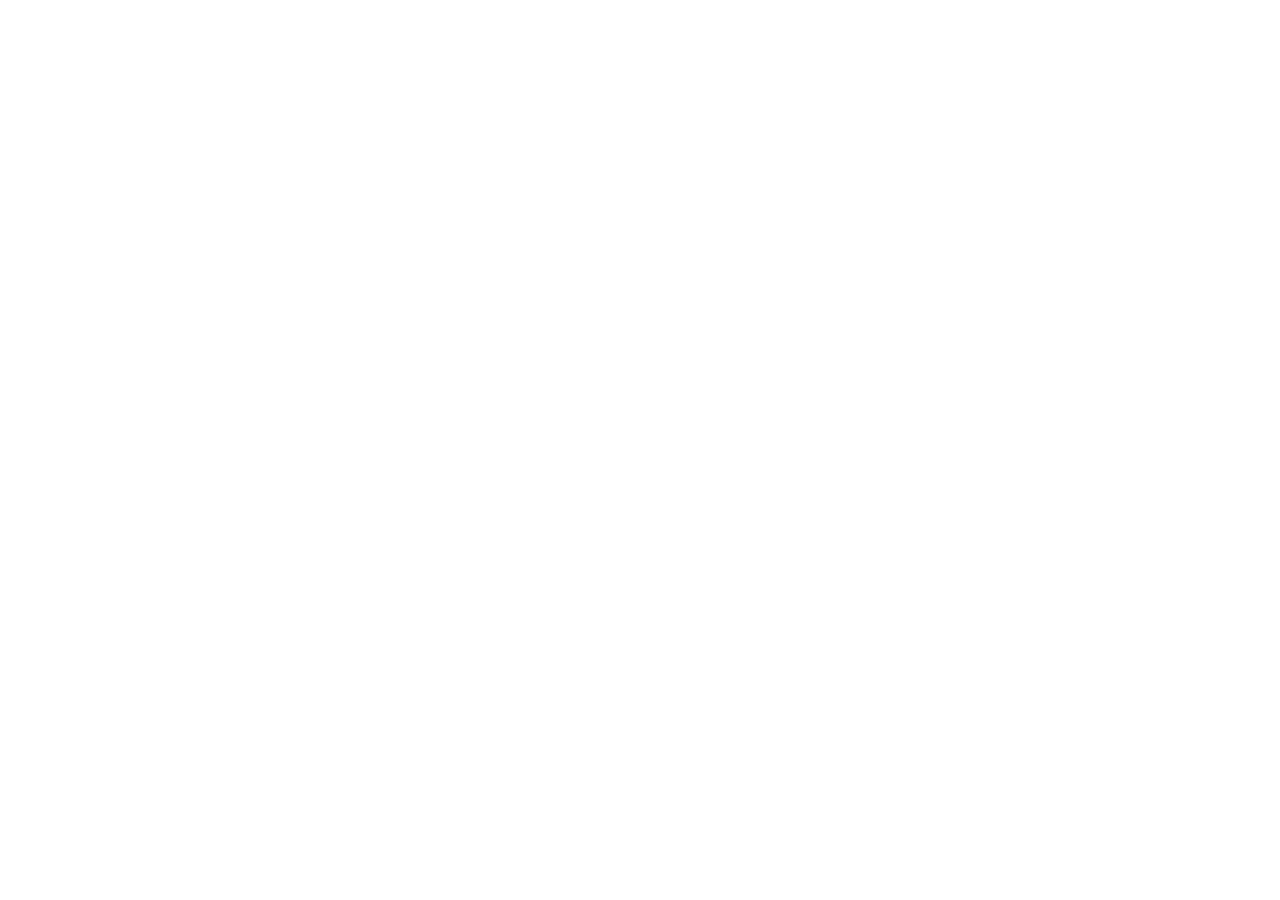
==== Checknet Application/index.html @ a68bb7d1 "App created." ====
<!DOCTYPE html>
<html>
<head>
    <title></title>
    <meta charset="utf-8" />
    <link href="kendo/styles/kendo.mobile.all.min.css" rel="stylesheet" />

    <script src="cordova.js"></script>
    <script src="kendo/js/jquery.min.js"></script>
    <script src="kendo/js/kendo.mobile.min.js"></script>
    
</head>
<body>
    
</body>
</html>
---- Checknet Application/kendo/styles/kendo.mobile.all.min.css ----
/*
* Kendo UI Core v2014.1.624 (http://www.telerik.com/kendo-ui)
* Copyright 2014 Telerik AD. All rights reserved.
*
* The use of Kendo UI mobile widgets in Telerik AppBuilder is governed by the Telerik End User License Agreement for Telerik AppBuilder at
* http://www.telerik.com/license-agreement/appbuilder
*/
@-ms-viewport{width:device-width;user-zoom:fixed;max-zoom:1;min-zoom:1}@media(orientation:landscape){.km-tablet .km-on-ios.km-horizontal.km-web:not(.km-ios-chrome){position:fixed;bottom:0}}.km-root{font-size:.92em}.km-root a{color:inherit}.km-tablet{font-size:1em}.km-root *:focus{outline-width:0}.km-root,.km-pane,.km-pane-wrapper{width:100%;height:100%;-ms-touch-action:none;-ms-content-zooming:none;-ms-user-select:none;-webkit-user-select:none;-webkit-text-size-adjust:none;-moz-text-size-adjust:none;text-size-adjust:none;overflow-x:hidden}.km-pane-wrapper{position:absolute}.km-pane,.km-shim{font-family:sans-serif}.km-pane{overflow-x:hidden;position:relative}.km-vertical .km-collapsible-pane{position:absolute;z-index:2!important;-webkit-transition:-webkit-transform 350ms ease-out;-ms-transition:-ms-transform 350ms ease-out;-webkit-transform:translatex(-100%);-moz-transform:translatex(-100%);-ms-transform:translatex(-100%);-o-transform:translatex(-100%);transform:translatex(-100%)}.km-vertical .km-expanded-splitview .km-collapsible-pane{-webkit-transform:translatex(0);-moz-transform:translatex(0);-ms-transform:translatex(0);-o-transform:translatex(0);transform:translatex(0)}.km-expanded-pane-shim{position:absolute;left:0;top:0;width:100%;height:100%;display:none}.km-expanded-splitview .km-expanded-pane-shim{display:block;z-index:1}.km-root>*{margin:0;padding:0}.km-root *{-webkit-touch-callout:none;-webkit-tap-highlight-color:rgba(0,0,0,0)}.km-view{top:0;left:0;position:absolute;display:-moz-box;display:-webkit-box;display:-webkit-flex;display:-ms-flexbox;display:flex;height:100%;width:100%;-moz-box-orient:vertical;-webkit-box-orient:vertical;-webkit-flex-direction:column;-ms-flex-direction:column;flex-direction:column;-webkit-align-items:stretch;-ms-align-items:stretch;align-items:stretch;-webkit-align-content:stretch;align-content:stretch;vertical-align:top}.k-ff .km-view,.k-ff .km-pane{overflow:hidden}.k-ff18 .km-view,.k-ff18 .km-pane,.k-ff19 .km-view,.k-ff19 .km-pane,.k-ff20 .km-view,.k-ff20 .km-pane,.k-ff21 .km-view,.k-ff21 .km-pane{position:relative}.k-ff .km-view{display:-moz-inline-box;display:inline-flex}.km-content{min-height:1px;-moz-box-flex:1;-webkit-box-flex:1;-webkit-flex:1;-ms-flex:1;flex:1;-moz-box-align:stretch;-webkit-box-align:stretch;-ms-flex-align:stretch;flex-align:stretch;display:block;width:auto;overflow:hidden;position:relative}.km-content p,.km-content h1,.km-content h2,.km-content h3,.km-content h4,.km-content h5,.km-content h6{margin-left:1rem;margin-right:1rem}.km-header,.km-footer{display:block;display:-moz-box;-moz-box-orient:vertical;width:100%}.k-ff .km-scrollview>div{display:inline-block}.km-header{padding:0}.km-footer{background:#1a1a1a}[data-role="layout"]{display:none}[data-role="view"],[data-role="drawer"]{visibility:hidden}.km-view{visibility:visible}.km-header,.km-footer{position:relative;z-index:1}@media all and (-webkit-min-device-pixel-ratio:10000),not all and (-webkit-min-device-pixel-ratio:0){.km-view{display:table}.km-header,.km-footer,.km-content{display:table-row}.km-header,.km-footer{height:1px}}.km-toolbar,.km-navbar,.km-button,.km-buttongroup,.km-tabstrip,.km-blackberry li.km-actionsheet-cancel>a{-webkit-appearance:none;-moz-appearance:none;appearance:none;background-origin:border-box;position:relative;display:inline-block;padding:.4em .7em;margin:.1rem;overflow:visible;text-decoration:none}.km-tabstrip,.km-toolbar,.km-navbar{display:block;padding:.8em;margin:0;width:100%;border-width:0;-moz-box-sizing:border-box;-webkit-box-sizing:border-box;box-sizing:border-box}.km-native-scroller{overflow:auto;-webkit-overflow-scrolling:touch;-ms-touch-action:pan-x pan-y;-ms-overflow-style:-ms-autohiding-scrollbar;-ms-scroll-snap-type:proximity}.km-default-content{padding:1em}.km-shim{left:0;bottom:0;position:fixed;width:100%;height:100%!important;background:rgba(0,0,0,0.6);z-index:10001;-moz-box-sizing:border-box;-webkit-box-sizing:border-box;box-sizing:border-box}.km-root .km-shim{position:absolute}.km-shim:before{content:"\a0";height:100%;width:0;display:inline-block;vertical-align:middle}.km-shim .k-animation-container{box-shadow:none;-webkit-box-shadow:none;border:0;width:auto}.km-loader{top:50%;left:50%;width:180px;height:130px;opacity:.85;z-index:100000;padding:30px 30px;position:absolute;margin-top:-70px;margin-left:-90px;-moz-box-sizing:border-box;-webkit-box-sizing:border-box;box-sizing:border-box;background-color:black}.km-loader h1{font-size:1rem;color:white;text-align:center;vertical-align:middle}.km-loader .km-loading,.km-load-more .km-icon,.km-scroller-refresh .km-icon{animation:km-spin 1s infinite linear;-moz-animation:km-spin 1s infinite linear;-webkit-animation:km-spin 1s infinite linear;display:block;margin:0 auto;width:35px;height:35px;font-size:35px}.km-loader .km-loading:after,.km-load-more .km-icon:after{color:#ccc}.km-loading-left,.km-loading-right{display:none}@-webkit-keyframes km-spin{from{-webkit-transform:rotate(0deg)}to{-webkit-transform:rotate(360deg)}}@-moz-keyframes km-spin{from{-moz-transform:rotate(0deg)}to{-moz-transform:rotate(360deg)}}@-ms-keyframes km-spin{from{-ms-transform:rotate(0deg)}to{-ms-transform:rotate(360deg)}}@-o-keyframes km-spin{from{-o-transform:rotate(0deg)}to{-o-transform:rotate(360deg)}}@-webkit-keyframes km-ios-spin{from{-webkit-transform:rotate(0deg)}to{-webkit-transform:rotate(360deg)}}@-webkit-keyframes km-ios-spin1{from{-webkit-transform:rotate(-135deg)}to{-webkit-transform:rotate(225deg)}}@-moz-keyframes km-ios-spin{from{-moz-transform:rotate(0deg)}to{-moz-transform:rotate(360deg)}}@-moz-keyframes km-ios-spin1{from{-moz-transform:rotate(-135deg)}to{-moz-transform:rotate(225deg)}}@keyframes km-ios-spin{from{transform:rotate(0deg)}to{transform:rotate(360deg)}}@keyframes km-ios-spin1{from{transform:rotate(-135deg)}to{transform:rotate(225deg)}}.km-stretched-view{display:-moz-box;display:-webkit-box;display:-webkit-flex;display:-ms-flexbox;display:flex}.km-stretched-view>*{width:100%}.km-overlay{position:absolute;top:0;left:0;width:100%;height:100%;background:transparent;z-index:100000}.km-root.km-native-scrolling,.km-root.km-native-scrolling .km-view,.km-root.km-native-scrolling .km-splitview .km-pane{min-height:100%;height:auto;-webkit-transform:none;overflow-x:visible}.km-native-scrolling .km-pane,.km-native-scrolling .km-view{-ms-touch-action:auto;display:block}.km-native-scrolling .km-content{-ms-flex:auto}.km-native-scrolling .km-blackberry .km-content{min-height:auto}.km-native-scrolling .km-splitview{position:absolute}.km-native-scrolling .km-header{position:fixed;top:0}.km-native-scrolling .km-android .km-header{top:auto;bottom:0}.km-native-scrolling .km-footer{position:fixed;bottom:0}.km-native-scrolling .km-android .km-footer{top:0;bottom:auto}.km-native-scrolling .km-badge{z-index:auto}.km-native-scrolling .km-splitview .km-header,.km-native-scrolling .km-splitview .km-footer,.km-native-scrolling .km-popup.km-pane .km-header,.km-native-scrolling .km-popup.km-pane .km-footer{position:absolute}.km-native-scrolling .km-modalview .km-header,.km-native-scrolling .km-modalview .km-footer{position:relative}.km-native-scrolling .km-content{width:100%}.km-native-scrolling .km-shim,.km-native-scrolling .km-popup-overlay{position:fixed;top:0;bottom:0;height:auto!important}.km-native-scrolling .km-drawer{position:fixed;top:0;height:100%!important;overflow:auto!important;-webkit-overflow-scrolling:touch}.km-native-scrolling>.km-pane>.km-loader{position:fixed;top:50%;margin-top:-2em}.km-native-scrolling .km-header,.km-native-scrolling .km-footer{z-index:2}.km-state-disabled{opacity:.5}.km-badge,.km-detail{text-decoration:none;display:inline-block;vertical-align:middle;overflow:hidden;text-align:center;position:absolute;z-index:1;height:2em;font-size:.6rem;text-shadow:none}.km-badge{top:-1em;right:-1em;line-height:2em;margin-left:.5em;min-width:.9em;padding:0 .55em;-moz-background-clip:padding-box;-webkit-background-clip:padding-box;background-clip:padding-box}.km-tabstrip .km-badge{top:-0.2em;right:auto;margin-left:-1em}.km-detail{position:absolute;float:right;right:.8rem;top:50%;margin-top:-0.7rem;width:1.3rem;height:1.3rem;font-size:1rem;-moz-box-sizing:border-box;-webkit-box-sizing:border-box;box-sizing:border-box}.km-widget .km-detaildisclose{font-size:.8em}.k-ff .km-detail{width:1rem;height:1rem}.km-detail .km-text{display:none}.km-widget .km-rowinsert:after,.km-widget .km-rowdelete:after,.km-widget .km-contactadd:after,.km-widget .km-detaildisclose:after,.km-widget .km-rowinsert:before,.km-widget .km-rowdelete:before,.km-widget .km-contactadd:before,.km-widget .km-detaildisclose:before,.km-detail .km-icon{left:.15em;top:.15em;line-height:1em;font-size:1em;position:absolute}.km-widget .km-detaildisclose:after{left:.1em;top:.25em;text-align:center;font-weight:bold}.km-button{cursor:pointer;outline:0;text-align:center}button.km-button{display:inline-block;font:inherit}.km-button:hover{text-decoration:none}.km-button::-moz-focus-inner{padding:0;border:0}.km-ios .km-state-disabled .km-button,.km-android .km-state-disabled .km-button,.km-blackberry .km-state-disabled .km-button,.km-meego .km-state-disabled .km-button{color:#aaa;text-shadow:none}.km-root .km-pane .k-button:focus,.km-root .km-pane .k-button:active,.km-root .km-pane .k-button:focus:active{box-shadow:none;-webkit-box-shadow:none}.km-buttongroup{padding:.4rem .7rem;-webkit-margin-collapse:separate;margin-collapse:separate;margin:.5em auto}.km-widget.km-buttongroup{padding:0;border-color:transparent;background:0;white-space:nowrap;display:table}.km-buttongroup>.km-button{display:table-cell}.km-widget.km-buttongroup .km-button{margin:0;border-width:1px 0 1px 1px;padding:.48em .9em .44em}.km-tablet .km-buttongroup .km-button{padding:.4em .8em .34em}.km-widget.km-navbar .km-buttongroup{font-size:.95rem;line-height:1em;margin:0 0 .2em;display:inline-block;height:1.5em;top:-2px}.km-tablet .km-navbar .km-buttongroup{top:-1px}.km-widget.km-navbar .km-buttongroup>.km-button{font-size:1em;min-width:4rem;text-align:center}.km-tablet .km-navbar .km-buttongroup>.km-button{min-width:6rem}.km-view .km-buttongroup .km-button:last-child{border-right-width:1px}.km-ios .km-buttongroup .km-button{font-size:1.2em;font-weight:bold}.km-hide-title{display:none}.km-show-title:after{display:block;content:"\a0";height:0}.km-fill-title:after{height:auto}.km-footer .km-show-title:after{display:inline-block}.km-view-title,.km-dialog-title{position:relative;visibility:visible;text-align:center;font-size:1.4em;line-height:2.3em;margin-left:auto;margin-right:auto}.km-horizontal .km-view-title{line-height:2em}.km-toolbar,.km-navbar{padding:0;-moz-box-flex:1;-webkit-box-flex:1;-webkit-flex:1;-ms-flex:1;flex:1;position:relative;overflow:hidden;display:block;border-width:0 0 1px 0;background-color:#fff}.k-ff .km-toolbar,.k-ff .km-navbar{overflow:visible}.km-toolbar .km-button,.km-navbar .km-button{margin-top:.5rem;margin-bottom:.5rem}.km-navbar .km-no-title{padding-top:.7rem;padding-bottom:.7rem}.km-horizontal .km-toolbar .km-button,.km-horizontal .km-navbar .km-button{margin-top:.3rem;margin-bottom:.3rem}.km-horizontal .km-navbar .km-no-title{padding-top:.5rem;padding-bottom:.5rem}.km-tablet.km-root .km-no-title{padding-top:.55rem;padding-bottom:.55rem}.km-tablet .km-navbar .km-button,.km-tablet .km-toolbar .km-button{margin-top:.45rem;margin-bottom:.45rem}.km-root .km-pane .km-navbar .km-no-title{visibility:visible;line-height:0}.km-on-ios.km-black-translucent-status-bar.km-app .km-header .km-navbar{padding-top:1.4em;background-clip:border-box}.km-on-ios.km-ios5.km-cordova .km-header .km-navbar,.km-on-ios.km-ios6.km-cordova .km-header .km-navbar{padding-top:0}.km-leftitem,.km-rightitem{z-index:1;position:absolute;right:.5em}.km-popup .km-rightitem{right:0}.km-leftitem{left:.5em;right:auto}.km-popup .km-leftitem{left:0}.km-leftitem,.km-rightitem{height:100%}.km-on-ios.km-black-translucent-status-bar.km-app .km-leftitem,.km-on-ios.km-black-translucent-status-bar.km-app .km-rightitem{height:auto}.km-leftitem>*,.km-rightitem>*{display:inline-block;vertical-align:middle}.km-leftitem:before,.km-rightitem:before{content:"\a0";display:inline-block;height:100%;width:0;vertical-align:middle}.km-tabstrip{padding:.4rem .7rem}.km-horizontal .km-tabstrip{padding:.2rem .7rem}.km-tabstrip{-moz-box-orient:horizontal;-webkit-box-orient:horizontal;-moz-box-align:start;-webkit-box-align:start;-ms-flex-align:start;flex-align:start;-webkit-flex-direction:row;-ms-flex-direction:row;flex-direction:row;-moz-box-pack:start;padding:0;text-align:center;word-spacing:-1em}.km-tabstrip .km-button{word-spacing:normal;box-shadow:none;-webkit-box-shadow:none;vertical-align:bottom}@media screen and (-webkit-min-device-pixel-ratio:0){.km-tabstrip{word-spacing:normal;width:100%}}.km-tabstrip .km-button{font-family:Arial,Helvetica,sans-serif;color:#a8a8a8;padding:.4em .8em;border-width:0;border-color:transparent;background:0;margin:0;text-align:center}.km-tabstrip .km-button:first-child{border-left:0}.km-tabstrip .km-button:last-child{border-right:0}.km-switch input[type=checkbox]{display:none}.km-switch,.km-checkbox{text-align:left;font-size:1rem;display:inline-block;width:6.4rem;height:2rem;line-height:2rem;position:relative;overflow:hidden}.km-switch-wrapper,.km-slider-wrapper{display:block;height:100%;width:100%;overflow:hidden}.km-switch-background,.km-slider-background{display:block;margin:0 1px 1px -5em;height:100%;width:200%}.km-switch-container{top:0;left:0;position:absolute;display:block;height:100%;width:100%;overflow:hidden;background:transparent;-moz-box-sizing:border-box;-webkit-box-sizing:border-box;box-sizing:border-box}.km-checkbox{width:1.8rem;height:1.8rem}.km-checkbox-checked:after{content:"\a0";display:block;width:100%;height:100%}.km-switch-handle{top:0;left:0;width:2.72em;height:100%;display:inline-block;margin:-1px 0 0 -1px;background-color:#000}.km-switch-label-on,.km-switch-label-off{display:block;width:130%;font-size:1em;line-height:2em;text-align:center;position:absolute;text-transform:uppercase}.km-switch-label-off{left:104%}.km-switch-label-on{left:-134%;text-shadow:0 -1px 0 rgba(0,0,0,0.3)}.km-list .km-switch{position:absolute;top:50%;right:.8rem;margin-top:-1rem}.km-listview-link:after{width:.5rem;height:.5rem;content:"\a0";display:inline-block;vertical-align:middle;margin-left:-0.2rem;border-style:solid;border-width:.24rem .24rem 0 0;-webkit-transform:rotate(45deg);-moz-transform:rotate(45deg);-ms-transform:rotate(45deg);-o-transform:rotate(45deg);transform:rotate(45deg)}.km-listview-wrapper>ul:not(.km-listview){margin:0 auto}.km-list,.km-listview{padding:0;margin:0;list-style-type:none}.km-listinset,.km-listgroupinset{margin:1em}.k-ff .km-listinset:after,.k-ff .km-listgroupinset:after{display:block;height:0;content:"\a0"}.km-listinset,.km-listgroupinset .km-list{overflow:hidden}.km-listview .km-switch{margin-top:-0.95rem;position:absolute;right:.8rem;top:50%}.km-listview .km-list{text-indent:0}.km-list>li,.km-widget .km-listview-link,.km-widget .km-listview-label{margin:0;display:block;position:relative;list-style-type:none;vertical-align:middle;-moz-box-sizing:border-box;-webkit-box-sizing:border-box;box-sizing:border-box;padding:.5em .7em}.km-list>li{line-height:1.6em;overflow:hidden}.km-virtual-list{position:relative;width:100%;-webkit-transform:translateZ(0)}.km-virtual-list>li{width:100%;position:absolute;top:0;-webkit-transform:translateZ(0)}.km-widget.km-list .km-load-more,.km-widget .km-list .km-load-more{border-bottom:0}.km-list>li>*{line-height:normal}.km-group-title{display:block;font-weight:bold;padding:.2em 0;text-indent:.8em}.km-listgroupinset .km-group-title{margin-top:.65em;line-height:2em}.km-list:not(.km-virtual-list)>li:first-child{border-top:0}.km-list:not(.km-virtual-list)>li:last-child{border-bottom:0}.km-widget .km-listview-link,.km-widget .km-listview-label{line-height:inherit;text-decoration:none;margin:-0.5em -0.7em}.km-listview-link:after,.km-listview-label:after{border-color:#777;content:"\a0";display:block;position:absolute;right:1rem;top:50%;margin-top:-0.32rem}.km-filter-form{width:100%;padding:.5em 0;border:1px solid transparent;border-width:1px 0;-webkit-transform:translatez(0);-moz-transform:translatez(0);-ms-transform:translatez(0);-o-transform:translatez(0);transform:translatez(0)}.km-filter-wrap{position:relative;margin:0 .7em;padding:.2em .4em;border:1px solid transparent}.km-widget .km-filter-wrap:before{display:inline-block;vertical-align:middle;content:"\e0e9";font-size:1.6em;width:1em;height:1em;margin-right:-1em;color:inherit}.km-tablet .km-filter-wrap{max-width:24em;margin:0 auto}.km-filter-wrap>input[type="search"]::-webkit-search-cancel-button{display:none}.km-filter-wrap input{width:100%;-moz-box-sizing:border-box;-webkit-box-sizing:border-box;box-sizing:border-box;border:0;background:transparent;-moz-appearance:none;-webkit-appearance:none;vertical-align:middle;padding:0 1.4em}.km-filter-reset{display:inline-block;margin-left:-1.6em;vertical-align:middle;text-align:center;z-index:1;text-decoration:none;height:100%}.km-filter-reset .km-clear{font-size:1.6em;width:1em;height:1em;display:block}.km-filter-reset>.km-text{position:absolute;top:-3333px;left:-3333px}.km-load-more{display:block;padding:.3em 0 1.2em;height:3.2em;text-align:center}.km-scroller-pull{width:100%;display:block;position:absolute;line-height:3em;font-size:1.4em;text-align:center;-webkit-transform:translate3d(0,-3em,0);-moz-transform:translate3d(0,-3em,0);-ms-transform:translate3d(0,-3em,0);-o-transform:translate3d(0,-3em,0);transform:translate3d(0,-3em,0)}.km-scroller-pull .km-template{display:inline-block;min-width:200px;text-align:left}.km-load-more .km-icon,.km-widget .km-scroller-pull .km-icon{display:inline-block;height:2rem;margin-right:1rem;vertical-align:middle;width:2rem;font-size:2rem;-webkit-transform:rotate(0deg);-moz-transform:rotate(0deg);-ms-transform:rotate(0deg);-o-transform:rotate(0deg);transform:rotate(0deg);-webkit-transition:-webkit-transform 300ms linear;-moz-transition:-moz-transform 300ms linear;-ms-transition:-ms-transform 300ms linear;-o-transition:-o-transform 300ms linear;transition:transform 300ms linear}.km-widget .km-scroller-release .km-icon{-webkit-transform:rotate(180deg);-moz-transform:rotate(180deg);-ms-transform:rotate(180deg);-o-transform:rotate(180deg);transform:rotate(180deg)}.km-widget .km-scroller-refresh .km-icon{-webkit-transition:none;-moz-transition:none;-ms-transition:none;-o-transition:none;transition:none}.km-touch-scrollbar{position:absolute;visibility:hidden;z-index:200000;height:.4em;width:.4em;background-color:#333;opacity:0;-webkit-transform-origin:0 0;-moz-transform-origin:0 0;-ms-transform-origin:0 0;-o-transform-origin:0 0;transform-origin:0 0;-webkit-transition:opacity .3s linear;-moz-transition:opacity .3s linear;-ms-transition:opacity .3s linear;-o-transition:opacity .3s linear;transition:opacity .3s linear}.km-vertical-scrollbar{height:100%;right:2px;top:0}.km-horizontal-scrollbar{width:100%;left:0;bottom:2px}.km-scrollview,.km-scroll-container{-moz-user-select:none;-webkit-user-select:none;-ms-user-select:none;user-select:none;-moz-user-select:-moz-none;-webkit-margin-collapse:separate;margin-collapse:separate}.km-scroll-wrapper{position:relative}.km-scroll-header{position:absolute;z-index:1001;width:100%;top:0;left:0}.km-scrollview{white-space:nowrap;overflow:hidden;position:relative;width:100%}.km-scrollview>div>*{-webkit-transform:translatez(0)}.km-scrollview>div>[data-role=page]{vertical-align:top;display:inline-block;min-height:1px}.km-scrollview .km-virtual-page{min-height:1px;position:absolute;top:0;left:0;display:inline-block}.k-ff18 .km-scrollview>div,.k-ff19 .km-scrollview>div,.k-ff20 .km-scrollview>div,.k-ff21 .km-scrollview>div{width:0}.km-pages{text-align:center;margin:0;padding:.6em 0 0;height:1.5em}.km-pages li{display:inline-block;width:.5em;height:.55em;margin:0 .3em}.km-root .km-popup .k-item,.km-widget.km-actionsheet>li{list-style-type:none;padding:inherit 1em;border-bottom:1px solid #555;-moz-box-sizing:border-box;-webkit-box-sizing:border-box;box-sizing:border-box}.km-widget.km-actionsheet>li{line-height:2em;border-bottom:0}.km-widget.km-actionsheet>li>a{line-height:1.5em;text-align:left;background:transparent}.km-root .km-popup .k-list,.km-widget.km-actionsheet{padding:0;margin:0}.km-root .km-popup .k-item:last-child,.km-widget.km-actionsheet>li:last-child{border:0}.km-widget.km-actionsheet-wrapper{width:100%;box-shadow:none;-webkit-box-shadow:none;border:0}.km-actionsheet-root.km-shim .k-animation-container{width:100%!important;height:100%!important}.km-tablet .km-pane div.km-actionsheet-phone{background:transparent}.km-tablet .km-actionsheet-phone li.km-actionsheet-title,.km-tablet div.km-actionsheet-phone li.km-actionsheet-cancel{display:block}.km-popover-root .km-popup-wrapper{position:relative!important}.km-popup-wrapper,.km-modalview-wrapper{z-index:10001;position:relative;background:0;border:0;box-shadow:none;-webkit-box-shadow:none}.km-popup-overlay{position:absolute;top:0;left:0;width:100%;height:100%;z-index:10000}.km-popup-arrow,.km-popup-arrow:after,.km-popup-arrow:before{position:absolute;width:15px;height:15px;top:0;left:0;z-index:2}.km-left .km-popup-arrow,.km-right .km-popup-arrow{margin-top:-8px}.km-up .km-popup-arrow,.km-down .km-popup-arrow{margin-left:-8px}.km-popup-arrow:after,.km-popup-arrow:before{display:block;content:"\a0";width:0;height:0}.km-up .km-popup-arrow{top:auto;bottom:0}.km-left .km-popup-arrow{left:auto;right:0}.km-popup.km-pane{-moz-box-sizing:border-box;-webkit-box-sizing:border-box;box-sizing:border-box;width:100%;height:100%;min-height:100px;background:transparent}.km-popover-root .km-view{position:relative}.km-popover-root .km-content{-ms-flex:auto}div.km-widget.km-splitview{-moz-box-orient:horizontal;-webkit-box-orient:horizontal;-moz-box-direction:normal;-webkit-box-direction:normal;-webkit-flex-direction:row;-ms-flex-direction:row;flex-direction:row}.km-widget.km-splitview.km-split-vertical{-moz-box-orient:vertical;-webkit-box-orient:vertical;-webkit-flex-direction:column;-ms-flex-direction:column;flex-direction:column}.km-splitview>.km-pane{-moz-box-flex:2;-webkit-box-flex:2;-webkit-flex:2;-ms-flex:2;flex:2;width:auto;height:auto}.km-splitview>.km-pane:first-child{-moz-box-flex:1;-webkit-box-flex:1;-webkit-flex:1;-ms-flex:1;flex:1}.km-split-horizontal>.km-pane{height:100%}.km-split-vertical>.km-pane>.km-view{display:-webkit-box}.km-modalview-root{text-align:center}.km-modalview-root>.k-animation-container{text-align:left;position:relative!important;top:auto!important;left:auto!important;display:inline-block!important;vertical-align:middle}.km-modalview,.km-modalview-wrapper:before{overflow:hidden;position:relative;display:-moz-inline-box;display:-webkit-inline-box;display:-webkit-inline-flex;display:-ms-inline-flexbox;display:inline-flex;width:100%;height:100%;vertical-align:middle;max-height:100%}.km-modalview .km-content{box-flex:1}.km-auto-height .km-content{-ms-flex:auto}.km-modalview-root:before,.km-modalview-wrapper:before{vertical-align:middle;height:100%;margin-left:-1px;content:"\a0";width:0;display:inline-block}.km-drawer,[data-role=drawer]{top:0;left:auto;width:250px}.km-drawer .km-header,.km-drawer .km-footer{z-index:0}.km-left-drawer{left:0}.km-right-drawer{right:0}.km-item label:before,.km-item label.km-item-checked:after{position:absolute;content:" ";display:block;top:50%;left:.6em;width:36px;height:36px;margin-top:-18px}.km-widget .k-slider{line-height:.6em;position:relative;display:inline-block;vertical-align:middle;text-align:center}.km-widget .k-slider-horizontal{width:50%;height:.6em;line-height:.6em}.km-list .k-slider{position:absolute;right:0;margin-top:-0.5em;top:50%}.km-root .k-slider-track{left:1em!important;right:1em;height:100%;display:block;position:absolute;border:.5em solid transparent;border-width:.5em 0}.km-widget .k-slider-horizontal .k-slider-track{width:auto!important}.km-widget .k-slider .k-slider-track{background-clip:padding-box}.km-widget .k-slider-track,.km-widget .k-slider-selection{margin-top:0;border-radius:5px;box-shadow:inset 0 0 1px rgba(0,0,0,0.3);-webkit-box-shadow:inset 0 0 1px rgba(0,0,0,0.3)}.km-widget .k-slider-horizontal .k-slider-selection{top:0;height:100%}.km-widget .k-slider-items{margin:0}.km-widget .k-slider .k-draghandle{text-indent:-3333px;left:0;width:1.2em;height:1.2em;display:block;position:absolute}.km-widget .k-slider-tooltip{display:none}.km-dialog{position:absolute;min-width:19em;max-width:25em;overflow:hidden}.km-dialog-title{position:static;float:none;height:2.6em;margin-top:-2.6em;font-size:1.22em;line-height:3em}.km-dialog:before{content:"\a0";display:block;overflow:visible;width:100%;height:3em;opacity:.2}.km-dialog-content{font-weight:normal;min-height:2em;text-align:center}.km-dialog .km-button{display:block;margin:.4em;font-size:1.3em;text-align:center;padding:.44em;-moz-user-select:none;-webkit-user-select:none;-ms-user-select:none;user-select:none}.km-list input[type=text]:not(.k-input),.km-list input[type=password],.km-list input[type=search],.km-list input[type=number],.km-list input[type=tel],.km-list input[type=url],.km-list input[type=email],.km-list input[type=file],.km-list input[type=month],.km-list input[type=color],.km-list input[type=week],.km-list input[type=date],.km-list input[type=time],.km-list input[type=datetime],.km-list input[type=datetime-local],.km-list select:not([multiple]),.km-list .k-dropdown,.km-list textarea{width:50%;-moz-box-sizing:border-box;-webkit-box-sizing:border-box;box-sizing:border-box;font-size:1.2em;position:absolute;top:50%;line-height:normal;z-index:1;right:0;margin-top:-1em}.km-widget .k-slider .k-tick,.km-widget .k-slider .k-label,.km-widget .k-slider .k-button{display:none}.km-list textarea{position:relative;width:-webkit-calc(50%+.7em);width:-moz-calc(50%+.7em);width:calc(50%+.7em);margin-right:-0.7em}.km-list input,.km-list select,.km-list textarea,.km-list input[type=checkbox],.km-list input[type=radio]{appearance:none;-moz-appearance:none;-webkit-appearance:none}.km-list input[type=checkbox],.km-list input[type=radio]{position:absolute;top:50%;right:.7em;margin-top:-0.5em;background:0}.km-widget input,.km-widget textarea{-moz-user-select:text;-webkit-user-select:text;-ms-user-select:text;user-select:text}.km-widget input[readonly],.km-widget input[type=image],.km-widget select:not([multiple]){-moz-user-select:none;-webkit-user-select:none;-ms-user-select:none;user-select:none}.km-list textarea{top:0}.km-list .k-dropdown{line-height:1.4em}.km-list .k-dropdown,.km-list .k-dropdown .k-input{background-color:transparent}.km-list .k-dropdown-wrap{display:inline-block}.km-list .km-listview-label:after,.km-list input ~ .km-listview-link:after,.km-list textarea ~ .km-listview-link:after,.km-list select ~ .km-listview-link:after,.km-list .k-dropdown ~ .km-listview-link:after{display:none}.km-list .k-dropdown select,.km-list .k-dropdown .k-select{display:none}.km-widget .km-list textarea{position:relative;float:right;margin-top:0;font-family:inherit}.km-listview-label input[type=radio],.km-listview-label input[type=checkbox]{border:0;font-size:inherit;width:1em;height:.9em}.k-fx-end .k-fx-next,.k-fx-end .k-fx-current{-webkit-transition:all 350ms ease-out;-moz-transition:all 350ms ease-out;-ms-transition:all 350ms ease-out;-o-transition:all 350ms ease-out;transition:all 350ms ease-out}.k-fx{position:relative}.k-fx .k-fx-current{z-index:0}.k-fx .k-fx-next{z-index:1}.k-fx-hidden,.k-fx-hidden *{visibility:hidden!important}.k-fx-hidden .km-view-title{visibility:visible!important;opacity:0}.k-fx-reverse .k-fx-current{z-index:1}.k-fx-reverse .k-fx-next{z-index:0}.k-fx-zoom.k-fx-start .k-fx-next{-webkit-transform:scale(0)!important;-moz-transform:scale(0)!important;-ms-transform:scale(0)!important;-o-transform:scale(0)!important;transform:scale(0)!important}.k-fx-zoom.k-fx-end .k-fx-next{-webkit-transform:scale(1)!important;-moz-transform:scale(1)!important;-ms-transform:scale(1)!important;-o-transform:scale(1)!important;transform:scale(1)!important}.k-fx-zoom.k-fx-reverse.k-fx-start .k-fx-next,.k-fx-zoom.k-fx-reverse.k-fx-end .k-fx-next{-webkit-transform:scale(1)!important;-moz-transform:scale(1)!important;-ms-transform:scale(1)!important;-o-transform:scale(1)!important;transform:scale(1)!important}.k-fx-zoom.k-fx-reverse.k-fx-start .k-fx-current{-webkit-transform:scale(1)!important;-moz-transform:scale(1)!important;-ms-transform:scale(1)!important;-o-transform:scale(1)!important;transform:scale(1)!important}.k-fx-zoom.k-fx-reverse.k-fx-end .k-fx-current{-webkit-transform:scale(0)!important;-moz-transform:scale(0)!important;-ms-transform:scale(0)!important;-o-transform:scale(0)!important;transform:scale(0)!important}.k-fx-fade.k-fx-start .k-fx-next{opacity:0}.k-fx-fade.k-fx-end .k-fx-next{opacity:1}.k-fx-fade.k-fx-reverse.k-fx-start .k-fx-current{opacity:1}.k-fx-fade.k-fx-reverse.k-fx-end .k-fx-current{opacity:0}.k-fx-slide.k-fx-end .k-fx-next .km-content,.k-fx-slide.k-fx-end .k-fx-next .km-header,.k-fx-slide.k-fx-end .k-fx-next .km-footer,.k-fx-slide.k-fx-end .k-fx-current .km-content,.k-fx-slide.k-fx-end .k-fx-current .km-header,.k-fx-slide.k-fx-end .k-fx-current .km-footer{-webkit-transition:all 350ms ease-out;-moz-transition:all 350ms ease-out;-ms-transition:all 350ms ease-out;-o-transition:all 350ms ease-out;transition:all 350ms ease-out}.k-fx-slide.k-fx-start .k-fx-next .km-content{-webkit-transform:translatex(100%);-moz-transform:translatex(100%);-ms-transform:translatex(100%);-o-transform:translatex(100%);transform:translatex(100%)}.k-fx-slide.k-fx-start .k-fx-next .km-header,.k-fx-slide.k-fx-start .k-fx-next .km-footer{opacity:0}.k-fx-slide.k-fx-end .k-fx-current .km-content{-webkit-transform:translatex(-100%);-moz-transform:translatex(-100%);-ms-transform:translatex(-100%);-o-transform:translatex(-100%);transform:translatex(-100%)}.k-fx-slide.k-fx-end .k-fx-next .km-header,.k-fx-slide.k-fx-end .k-fx-next .km-footer{opacity:1}.k-fx-slide.k-fx-reverse.k-fx-start .k-fx-current .km-content{-webkit-transform:translatex(0);-moz-transform:translatex(0);-ms-transform:translatex(0);-o-transform:translatex(0);transform:translatex(0)}.k-fx-slide.k-fx-reverse.k-fx-end .k-fx-current .km-content{-webkit-transform:translatex(100%);-moz-transform:translatex(100%);-ms-transform:translatex(100%);-o-transform:translatex(100%);transform:translatex(100%)}.k-fx-slide.k-fx-reverse.k-fx-start .k-fx-next .km-content{-webkit-transform:translatex(-100%);-moz-transform:translatex(-100%);-ms-transform:translatex(-100%);-o-transform:translatex(-100%);transform:translatex(-100%)}.k-fx-slide.k-fx-reverse.k-fx-end .k-fx-next .km-content{-webkit-transform:translatex(0);-moz-transform:translatex(0);-ms-transform:translatex(0);-o-transform:translatex(0);transform:translatex(0)}.k-fx-slide.k-fx-reverse.k-fx-start .k-fx-current .km-header,.k-fx-slide.k-fx-reverse.k-fx-start .k-fx-current .km-footer{opacity:1}.k-fx-slide.k-fx-reverse.k-fx-start .k-fx-next .km-header,.k-fx-slide.k-fx-reverse.k-fx-start .k-fx-next .km-footer{opacity:1}.k-fx-slide.k-fx-reverse.k-fx-end .k-fx-current .km-header,.k-fx-slide.k-fx-reverse.k-fx-end .k-fx-current .km-footer{opacity:0}.k-fx-slide.k-fx-reverse.k-fx-end .k-fx-next .km-header,.k-fx-slide.k-fx-reverse.k-fx-end .k-fx-next .km-footer{opacity:1}.k-fx-slide.k-fx-right.k-fx-start .k-fx-next .km-content{-webkit-transform:translatex(-100%);-moz-transform:translatex(-100%);-ms-transform:translatex(-100%);-o-transform:translatex(-100%);transform:translatex(-100%)}.k-fx-slide.k-fx-right.k-fx-end .k-fx-current .km-content{-webkit-transform:translatex(100%);-moz-transform:translatex(100%);-ms-transform:translatex(100%);-o-transform:translatex(100%);transform:translatex(100%)}.k-fx-slide.k-fx-right.k-fx-reverse.k-fx-start .k-fx-current .km-content{-webkit-transform:translatex(0);-moz-transform:translatex(0);-ms-transform:translatex(0);-o-transform:translatex(0);transform:translatex(0)}.k-fx-slide.k-fx-right.k-fx-reverse.k-fx-end .k-fx-current .km-content{-webkit-transform:translatex(-100%);-moz-transform:translatex(-100%);-ms-transform:translatex(-100%);-o-transform:translatex(-100%);transform:translatex(-100%)}.k-fx-slide.k-fx-right.k-fx-reverse.k-fx-start .k-fx-next .km-content{-webkit-transform:translatex(100%);-moz-transform:translatex(100%);-ms-transform:translatex(100%);-o-transform:translatex(100%);transform:translatex(100%)}.k-fx-slide.k-fx-right.k-fx-reverse.k-fx-end .k-fx-next .km-content{-webkit-transform:translatex(0%);-moz-transform:translatex(0%);-ms-transform:translatex(0%);-o-transform:translatex(0%);transform:translatex(0%)}.k-fx-tile.k-fx-start .k-fx-next{-webkit-transform:translatex(100%);-moz-transform:translatex(100%);-ms-transform:translatex(100%);-o-transform:translatex(100%);transform:translatex(100%)}.k-fx-tile.k-fx-end .k-fx-current{-webkit-transform:translatex(-100%);-moz-transform:translatex(-100%);-ms-transform:translatex(-100%);-o-transform:translatex(-100%);transform:translatex(-100%)}.k-fx-tile.k-fx-reverse.k-fx-start .k-fx-current{-webkit-transform:translatex(0);-moz-transform:translatex(0);-ms-transform:translatex(0);-o-transform:translatex(0);transform:translatex(0)}.k-fx-tile.k-fx-reverse.k-fx-end .k-fx-current{-webkit-transform:translatex(100%);-moz-transform:translatex(100%);-ms-transform:translatex(100%);-o-transform:translatex(100%);transform:translatex(100%)}.k-fx-tile.k-fx-reverse.k-fx-start .k-fx-next{-webkit-transform:translatex(-100%);-moz-transform:translatex(-100%);-ms-transform:translatex(-100%);-o-transform:translatex(-100%);transform:translatex(-100%)}.k-fx-tile.k-fx-reverse.k-fx-end .k-fx-next{-webkit-transform:translatex(0);-moz-transform:translatex(0);-ms-transform:translatex(0);-o-transform:translatex(0);transform:translatex(0)}.k-fx-tile.k-fx-right.k-fx-start .k-fx-next{-webkit-transform:translatex(-100%);-moz-transform:translatex(-100%);-ms-transform:translatex(-100%);-o-transform:translatex(-100%);transform:translatex(-100%)}.k-fx-tile.k-fx-right.k-fx-end .k-fx-current{-webkit-transform:translatex(100%);-moz-transform:translatex(100%);-ms-transform:translatex(100%);-o-transform:translatex(100%);transform:translatex(100%)}.k-fx-tile.k-fx-right.k-fx-reverse.k-fx-start .k-fx-current{-webkit-transform:translatex(0);-moz-transform:translatex(0);-ms-transform:translatex(0);-o-transform:translatex(0);transform:translatex(0)}.k-fx-tile.k-fx-right.k-fx-reverse.k-fx-end .k-fx-current{-webkit-transform:translatex(-100%);-moz-transform:translatex(-100%);-ms-transform:translatex(-100%);-o-transform:translatex(-100%);transform:translatex(-100%)}.k-fx-tile.k-fx-right.k-fx-reverse.k-fx-start .k-fx-next{-webkit-transform:translatex(100%);-moz-transform:translatex(100%);-ms-transform:translatex(100%);-o-transform:translatex(100%);transform:translatex(100%)}.k-fx-tile.k-fx-right.k-fx-reverse.k-fx-end .k-fx-next{-webkit-transform:translatex(0%);-moz-transform:translatex(0%);-ms-transform:translatex(0%);-o-transform:translatex(0%);transform:translatex(0%)}.k-fx-tile.k-fx-start .k-fx-next{-webkit-transform:translatex(100%);-moz-transform:translatex(100%);-ms-transform:translatex(100%);-o-transform:translatex(100%);transform:translatex(100%)}.k-fx-tile.k-fx-end .k-fx-current{-webkit-transform:translatex(-100%);-moz-transform:translatex(-100%);-ms-transform:translatex(-100%);-o-transform:translatex(-100%);transform:translatex(-100%)}.k-fx-tile.k-fx-reverse.k-fx-start .k-fx-current{-webkit-transform:translatex(0);-moz-transform:translatex(0);-ms-transform:translatex(0);-o-transform:translatex(0);transform:translatex(0)}.k-fx-tile.k-fx-reverse.k-fx-end .k-fx-current{-webkit-transform:translatex(100%);-moz-transform:translatex(100%);-ms-transform:translatex(100%);-o-transform:translatex(100%);transform:translatex(100%)}.k-fx-tile.k-fx-reverse.k-fx-start .k-fx-next{-webkit-transform:translatex(-100%);-moz-transform:translatex(-100%);-ms-transform:translatex(-100%);-o-transform:translatex(-100%);transform:translatex(-100%)}.k-fx-tile.k-fx-reverse.k-fx-end .k-fx-next{-webkit-transform:translatex(0);-moz-transform:translatex(0);-ms-transform:translatex(0);-o-transform:translatex(0);transform:translatex(0)}.k-fx-tile.k-fx-right.k-fx-start .k-fx-next{-webkit-transform:translatex(-100%);-moz-transform:translatex(-100%);-ms-transform:translatex(-100%);-o-transform:translatex(-100%);transform:translatex(-100%)}.k-fx-tile.k-fx-right.k-fx-end .k-fx-current{-webkit-transform:translatex(100%);-moz-transform:translatex(100%);-ms-transform:translatex(100%);-o-transform:translatex(100%);transform:translatex(100%)}.k-fx-tile.k-fx-right.k-fx-reverse.k-fx-start .k-fx-current{-webkit-transform:translatex(0);-moz-transform:translatex(0);-ms-transform:translatex(0);-o-transform:translatex(0);transform:translatex(0)}.k-fx-tile.k-fx-right.k-fx-reverse.k-fx-end .k-fx-current{-webkit-transform:translatex(-100%);-moz-transform:translatex(-100%);-ms-transform:translatex(-100%);-o-transform:translatex(-100%);transform:translatex(-100%)}.k-fx-tile.k-fx-right.k-fx-reverse.k-fx-start .k-fx-next{-webkit-transform:translatex(100%);-moz-transform:translatex(100%);-ms-transform:translatex(100%);-o-transform:translatex(100%);transform:translatex(100%)}.k-fx-tile.k-fx-right.k-fx-reverse.k-fx-end .k-fx-next{-webkit-transform:translatex(0%);-moz-transform:translatex(0%);-ms-transform:translatex(0%);-o-transform:translatex(0%);transform:translatex(0%)}.k-fx.k-fx-overlay.k-fx-start .k-fx-next,.k-fx.k-fx-overlay.k-fx-left.k-fx-start .k-fx-next{-webkit-transform:translatex(100%);-moz-transform:translatex(100%);-ms-transform:translatex(100%);-o-transform:translatex(100%);transform:translatex(100%)}.k-fx.k-fx-overlay.k-fx-right.k-fx-start .k-fx-next{-webkit-transform:translatex(-100%);-moz-transform:translatex(-100%);-ms-transform:translatex(-100%);-o-transform:translatex(-100%);transform:translatex(-100%)}.k-fx.k-fx-overlay.k-fx-up.k-fx-start .k-fx-next{-webkit-transform:translatey(100%);-moz-transform:translatey(100%);-ms-transform:translatey(100%);-o-transform:translatey(100%);transform:translatey(100%)}.k-fx.k-fx-overlay.k-fx-down.k-fx-start .k-fx-next{-webkit-transform:translatey(-100%);-moz-transform:translatey(-100%);-ms-transform:translatey(-100%);-o-transform:translatey(-100%);transform:translatey(-100%)}.k-fx.k-fx-overlay.k-fx-reverse.k-fx-start .k-fx-next{-webkit-transform:none;-moz-transform:none;-ms-transform:none;-o-transform:none;transform:none}.k-fx.k-fx-overlay.k-fx-reverse.k-fx-start .k-fx-current{-webkit-transform:none;-moz-transform:none;-ms-transform:none;-o-transform:none;transform:none}.k-fx.k-fx-overlay.k-fx-reverse.k-fx-end .k-fx-current,.k-fx.k-fx-overlay.k-fx-reverse.k-fx-left.k-fx-end .k-fx-current{-webkit-transform:translatex(100%);-moz-transform:translatex(100%);-ms-transform:translatex(100%);-o-transform:translatex(100%);transform:translatex(100%)}.k-fx.k-fx-overlay.k-fx-reverse.k-fx-right.k-fx-end .k-fx-current{-webkit-transform:translatex(-100%);-moz-transform:translatex(-100%);-ms-transform:translatex(-100%);-o-transform:translatex(-100%);transform:translatex(-100%)}.k-fx.k-fx-overlay.k-fx-reverse.k-fx-up.k-fx-end .k-fx-current{-webkit-transform:translatey(100%);-moz-transform:translatey(100%);-ms-transform:translatey(100%);-o-transform:translatey(100%);transform:translatey(100%)}.k-fx.k-fx-overlay.k-fx-reverse.k-fx-down.k-fx-end .k-fx-current{-webkit-transform:translatey(-100%);-moz-transform:translatey(-100%);-ms-transform:translatey(-100%);-o-transform:translatey(-100%);transform:translatey(-100%)}.km-on-wp .km-view,.km-on-wp .km-header,.km-on-wp .km-footer,.km-on-wp .km-slider,.km-on-wp .km-switch,.km-on-wp .km-filter-reset,.km-on-wp .km-shim .k-animation-container,.km-on-wp .km-scroll-container{transform:translateZ(0)}.km-ios,.km-blackberry,.km-on-ios .km-view,.km-on-ios .km-header,.km-on-ios .km-footer,.km-on-ios .km-slider,.km-on-ios .km-switch,.km-on-ios .km-group-title,.km-on-ios .km-list>li,.km-on-ios .km-filter-reset,.km-on-ios .km-shim .k-animation-container,.km-on-ios .km-scroll-container,.km-on-blackberry .km-view,.km-on-blackberry .km-content,.km-on-blackberry .km-header,.km-on-blackberry .km-footer,.km-on-blackberry .km-icon,.km-on-blackberry .km-switch,.km-on-blackberry .km-popup .k-item,.km-on-blackberry .km-actionsheet-wrapper,.km-on-android.km-4 .k-slider{-webkit-transform:translatez(0)}.km-on-android.km-4 .km-switch,.km-on-android.km-4 .km-listview-wrapper,.km-on-android.km-4 .km-content,.km-on-android.km-4 .km-switch-handle,.km-android.km-4.km-on-android .km-switch-wrapper,.km-on-android.km-4 .km-scroll-container,.km-on-meego .km-content,.km-on-meego .km-switch,.km-on-meego .km-icon,.km-on-meego .km-header,.km-on-meego .km-footer,.km-on-meego .km-content,.km-on-meego .km-switch-handle,.km-on-meego .km-switch-wrapper{-webkit-transform:translatez(0);-webkit-backface-visibility:hidden}.km-native-scrolling .km-header,.km-native-scrolling .km-footer,.km-native-scrolling .km-shim,.km-native-scrolling .km-popup-overlay,.km-native-scrolling .km-drawer,.km-native-scrolling>.km-pane>.km-loader,.km-on-android.km-4 .km-scroller-pull .km-icon{-webkit-backface-visibility:hidden}.km-on-android.km-4 input{-webkit-user-modify:read-write-plaintext-only}.km-wp .km-view .km-absolute,.km-meego .km-view .km-absolute{position:absolute}.km-detail .km-icon,.km-button .km-icon,.km-list .km-icon,.km-ios .km-button .km-icon{width:1em;height:1em;font-size:1em;margin-left:-0.3em;margin-right:.3em;vertical-align:baseline;display:inline-block;background-size:auto 100%}html .km-widget .km-view .km-notext{margin-left:0;margin-right:0}.km-buttongroup .km-button .km-icon{width:1em;height:1em;font-size:1em;margin:.05em .16em 0 0}.km-tabstrip .km-button .km-icon{width:2.5rem;height:2.5rem;font-size:2.5rem}.km-tabstrip .km-image,.km-tabstrip .km-button .km-icon{margin:0 auto .1em;display:inline-block}.km-tabstrip .km-text{display:block}.km-phone .km-tabstrip .km-icon{height:2.2rem;width:2.2rem;font-size:2.2rem}.km-phone .km-horizontal .km-tabstrip .km-icon{height:2rem;width:2rem;font-size:2rem}@font-face{font-family:"Kendo UI";src:url("images/kendoui.woff?v=1.1") format("woff"),url("images/kendoui.ttf?v=1.1") format("truetype"),url("images/kendoui.svg#kendoui") format("svg")}body:before{font-family:"Kendo UI";content:"\a0";font-size:0;width:0;height:0;position:absolute;z-index:-1}.km-root .km-pane .km-view .km-icon{-webkit-background-clip:text;background-size:0}.km-icon{position:relative}.km-icon:after,.km-icon:before,.km-contactadd:after,.km-contactadd:before,.km-rowdelete:after,.km-rowdelete:before,.km-rowinsert:after,.km-rowinsert:before,.km-detaildisclose:after,.km-detaildisclose:before,.km-loading:after,.km-filter-wrap:before{position:relative;content:"\a0";display:block;width:100%;height:100%;text-align:left;margin-left:-0.06em;vertical-align:middle;background-size:auto;font:1em/1em "Kendo UI"}.km-icon:before,.km-contactadd:before,.km-rowdelete:before,.km-rowinsert:before,.km-detaildisclose:before{position:absolute;margin-top:1px;color:rgba(0,0,0,0.7);display:none}.km-state-active .km-icon:before,.km-state-active .km-contactadd:before,.km-state-active .km-rowdelete:before,.km-state-active .km-rowinsert:before,.km-state-active .km-detaildisclose:before{display:block}.km-ios7 .km-detaildisclose:after{font-family:serif}.km-ios7 .km-icon:before,.km-ios7 .km-contactadd:before,.km-ios7 .km-rowdelete:before,.km-ios7 .km-rowinsert:before,.km-ios7 .km-detaildisclose:before{display:none}:-webkit-any(.km-ios):not(.km-android):not(.km-blackberry6):not(.km-blackberry7):not(.km-meego) .km-icon:after,:-webkit-any(.km-blackberry):not(.km-android):not(.km-blackberry6):not(.km-blackberry7):not(.km-meego) .km-icon:after{background-image:inherit;background-repeat:inherit;background-position:inherit;background-color:currentcolor;-webkit-background-clip:text;-webkit-text-fill-color:transparent}.km-root .km-pane.km-on-blackberry.km-blackberry6 .km-view .km-icon:after,.km-root .km-pane.km-on-blackberry.km-blackberry7 .km-view .km-icon:after,.km-root .km-pane.km-pane.km-on-android .km-view .km-icon:after,.km-root .km-pane.km-pane.km-on-meego .km-view .km-icon:after{background:0;-webkit-text-fill-color:inherit}.km-contactadd:after,.km-contactadd:before,.km-rowinsert:after,.km-rowinsert:before{content:"\E039"}.km-rowdelete:after,.km-rowdelete:before{content:"\E03a"}.km-detaildisclose:after,.km-detaildisclose:before{content:"\E0E2"}.km-action:after,.km-action:before{content:"\e0ca"}.km-add:after,.km-add:before{content:"\e0cb"}.km-battery:after,.km-battery:before{content:"\e0ce"}.km-bookmarks:after,.km-bookmarks:before{content:"\e0cf"}.km-camera:after,.km-camera:before{content:"\e0d0"}.km-cart:after,.km-cart:before{content:"\e0d1"}.km-edit:after,.km-compose:after,.km-edit:before,.km-compose:before{content:"\e0d5"}.km-contacts:after,.km-contacts:before{content:"\e0e4"}.km-trash:after,.km-delete:after,.km-trash:before,.km-delete:before{content:"\e0ec"}.km-details:after,.km-details:before{content:"\e0e2"}.km-download:after,.km-downloads:after,.km-download:before,.km-downloads:before{content:"\e0d4"}.km-fastforward:after,.km-fastforward:before{content:"\e0d9"}.km-toprated:after,.km-favorites:after,.km-toprated:before,.km-favorites:before{content:"\e0d7"}.km-featured:after,.km-featured:before{content:"\e0d8"}.km-globe:after,.km-globe:before{content:"\e0dc"}.km-history:after,.km-history:before{content:"\e0e7"}.km-home:after,.km-home:before{content:"\e0dd"}.km-info:after,.km-about:after,.km-info:before,.km-about:before{content:"\e0de"}.km-more:after,.km-more:before{content:"\e0e0"}.km-mostrecent:after,.km-mostrecent:before{content:"\e0cc"}.km-mostviewed:after,.km-mostviewed:before{content:"\e0d6"}.km-organize:after,.km-organize:before{content:"\e0eb"}.km-pause:after,.km-pause:before{content:"\e0e3"}.km-play:after,.km-play:before{content:"\e0e5"}.km-recents:after,.km-recents:before{content:"\e0d2"}.km-refresh:after,.km-refresh:before{content:"\e0e6"}.km-reply:after,.km-reply:before{content:"\e0ed"}.km-rewind:after,.km-rewind:before{content:"\e0e8"}.km-search:after,.km-search:before{content:"\e0e9"}.km-settings:after,.km-settings:before{content:"\e0da"}.km-share:after,.km-share:before{content:"\e0df"}.km-sounds:after,.km-volume:after,.km-sounds:before,.km-volume:before{content:"\e0ef"}.km-stop:after,.km-stop:before{content:"\e0ea"}.km-wifi:after,.km-wifi:before{content:"\e0f0"}.km-root .km-pane .km-icon.km-check{-webkit-background-clip:initial}.km-root .km-pane .km-check:checked:after,.km-widget .km-check:checked:after{content:"\e227"}.km-android .km-more:after,.km-android .km-more:before{content:"\e0e1"}.km-meego .km-more:after,.km-meego .km-more:before{content:"\e0f1"}.km-wp .km-loading:after,.km-wp .km-load-more .km-icon:after,.km-wp .km-scroller-refresh .km-icon:after{content:"\e0f6"}.km-meego .km-loading:after,.km-meego .km-load-more .km-icon:after,.km-meego .km-scroller-refresh .km-icon:after{content:"\e0f6"}.km-root .km-android .km-loading:after,.km-android .km-load-more .km-icon:after,.km-root .km-android .km-scroller-refresh .km-icon:after{content:"\e0f6"}.km-scroller-pull .km-icon:after{content:"\e0f2"}.km-icon.km-phone:after,.km-ios7 .km-state-active .km-phone:after{content:"\e326"}.km-ios7 .km-detaildisclose:after{content:"i"}.km-ios7 .km-action:after{content:"\e1ff"}.km-ios7 .km-add:after{content:"\e200"}.km-ios7 .km-mostrecent:after{content:"\e201"}.km-ios7 .km-battery:after{content:"\e203"}.km-ios7 .km-bookmarks:after{content:"\e204"}.km-ios7 .km-camera:after{content:"\e205"}.km-ios7 .km-cart:after{content:"\e206"}.km-ios7 .km-recents:after{content:"\e207"}.km-ios7 .km-download:after,.km-ios7 .km-downloads:after{content:"\e209"}.km-ios7 .km-edit:after{content:"\e20a"}.km-ios7 .km-mostviewed:after{content:"\e20b"}.km-ios7 .km-toprated:after,.km-ios7 .km-favorites:after{content:"\e20c"}.km-ios7 .km-featured:after{content:"\e20d"}.km-ios7 .km-fastforward:after{content:"\e20e"}.km-ios7 .km-settings:after{content:"\e20f"}.km-ios7 .km-globe:after{content:"\e211"}.km-ios7 .km-home:after{content:"\e212"}.km-ios7 .km-info:after,.km-ios7 .km-about:after{content:"\e213"}.km-ios7 .km-share:after{content:"\e214"}.km-ios7 .km-more:after{content:"\e215"}.km-ios7 .km-details:after{content:"\e217"}.km-ios7 .km-pause:after{content:"\e218"}.km-ios7 .km-contacts:after{content:"\e219"}.km-ios7 .km-play:after{content:"\e21a"}.km-ios7 .km-refresh:after{content:"\e21b"}.km-ios7 .km-history:after{content:"\e21c"}.km-ios7 .km-rewind:after{content:"\e21d"}.km-ios7 .km-search:after{content:"\e21e"}.km-ios7 .km-stop:after{content:"\e21f"}.km-ios7 .km-organize:after{content:"\e220"}.km-ios7 .km-trash:after,.km-ios7 .km-delete:after{content:"\e221"}.km-ios7 .km-reply:after{content:"\e222"}.km-ios7 .km-forward:after{content:"\e223"}.km-ios7 .km-sounds:after,.km-ios7 .km-volume:after{content:"\e224"}.km-ios7 .km-wifi:after{content:"\e225"}.km-ios7 .km-phone:after{content:"\e226"}.km-ios7 .km-state-active .km-action:after{content:"\e2ff"}.km-ios7 .km-state-active .km-add:after{content:"\e300"}.km-ios7 .km-state-active .km-mostrecent:after{content:"\e301"}.km-ios7 .km-state-active .km-battery:after{content:"\e303"}.km-ios7 .km-state-active .km-bookmarks:after{content:"\e304"}.km-ios7 .km-state-active .km-camera:after{content:"\e305"}.km-ios7 .km-state-active .km-cart:after{content:"\e306"}.km-ios7 .km-state-active .km-recents:after{content:"\e307"}.km-ios7 .km-state-active .km-download:after,.km-ios7 .km-state-active .km-downloads:after{content:"\e309"}.km-ios7 .km-state-active .km-edit:after{content:"\e30a"}.km-ios7 .km-state-active .km-mostviewed:after{content:"\e30b"}.km-ios7 .km-state-active .km-toprated:after,.km-ios7 .km-state-active .km-favorites:after{content:"\e30c"}.km-ios7 .km-state-active .km-featured:after{content:"\e30d"}.km-ios7 .km-state-active .km-fastforward:after{content:"\e30e"}.km-ios7 .km-state-active .km-settings:after{content:"\e30f"}.km-ios7 .km-state-active .km-globe:after{content:"\e311"}.km-ios7 .km-state-active .km-home:after{content:"\e312"}.km-ios7 .km-state-active .km-info:after,.km-ios7 .km-state-active .km-about:after{content:"\e313"}.km-ios7 .km-state-active .km-share:after{content:"\e314"}.km-ios7 .km-state-active .km-more:after{content:"\e315"}.km-ios7 .km-state-active .km-details:after{content:"\e317"}.km-ios7 .km-state-active .km-pause:after{content:"\e318"}.km-ios7 .km-state-active .km-contacts:after{content:"\e319"}.km-ios7 .km-state-active .km-play:after{content:"\e31a"}.km-ios7 .km-state-active .km-refresh:after{content:"\e31b"}.km-ios7 .km-state-active .km-history:after{content:"\e31c"}.km-ios7 .km-state-active .km-rewind:after{content:"\e31d"}.km-ios7 .km-state-active .km-search:after{content:"\e31e"}.km-ios7 .km-state-active .km-stop:after{content:"\e31f"}.km-ios7 .km-state-active .km-organize:after{content:"\e320"}.km-ios7 .km-state-active .km-trash:after,.km-ios7 .km-state-active .km-delete:after{content:"\e321"}.km-ios7 .km-state-active .km-reply:after{content:"\e322"}.km-ios7 .km-state-active .km-forward:after{content:"\e323"}.km-ios7 .km-state-active .km-sounds:after,.km-ios7 .km-state-active .km-volume:after{content:"\e324"}.km-ios7 .km-state-active .km-wifi:after{content:"\e325"}.km-wp .km-scroller-pull .km-icon:after{content:"\E0D4"}.km-on-wp.km-app .km-icon:after,.km-on-wp.km-app .km-filter-wrap:before,.km-on-wp.km-app .km-state-active .km-icon:after{color:transparent;background-image:url("images/wp8_icons.png");background-size:auto 100%;height:1em;margin-top:0;vertical-align:middle}.km-wp-light.km-app .km-icon:after,.km-wp-light.km-app .km-filter-wrap:before{background-image:url("images/wp8_inverseicons.png")}.km-on-wp.km-app .km-icon{line-height:1em}.km-on-wp.km-app .km-icon:before{display:none}.km-on-wp.km-app .km-action:after{background-position-x:20%}.km-on-wp.km-app .km-add:after,.km-on-wp.km-app .km-filter-reset .km-clear:after{background-position-x:22%}.km-on-wp.km-app .km-battery:after{background-position-x:24%}.km-on-wp.km-app .km-bookmarks:after{background-position-x:26%}.km-on-wp.km-app .km-camera:after{background-position-x:28%}.km-on-wp.km-app .km-cart:after{background-position-x:30%}.km-on-wp.km-app .km-edit:after,.km-on-wp.km-app .km-compose:after{background-position-x:32%}.km-on-wp.km-app .km-contacts:after{background-position-x:34%}.km-on-wp.km-app .km-trash:after,.km-on-wp.km-app .km-delete:after{background-position-x:36%}.km-on-wp.km-app .km-details:after{background-position-x:38%}.km-on-wp.km-app .km-download:after,.km-on-wp.km-app .km-downloads:after{background-position-x:40%}.km-on-wp.km-app .km-fastforward:after{background-position-x:42%}.km-on-wp.km-app .km-toprated:after,.km-on-wp.km-app .km-favorites:after{background-position-x:44%}.km-on-wp.km-app .km-featured:after{background-position-x:46%}.km-on-wp.km-app .km-globe:after{background-position-x:48%}.km-on-wp.km-app .km-history:after{background-position-x:50%}.km-on-wp.km-app .km-home:after{background-position-x:52%}.km-on-wp.km-app .km-info:after,.km-on-wp.km-app .km-about:after{background-position-x:54%}.km-on-wp.km-app .km-more:after{background-position-x:56%}.km-on-wp.km-app .km-mostrecent:after{background-position-x:58%}.km-on-wp.km-app .km-mostviewed:after{background-position-x:60%}.km-on-wp.km-app .km-organize:after{background-position-x:62%}.km-on-wp.km-app .km-pause:after{background-position-x:64%}.km-on-wp.km-app .km-play:after{background-position-x:66%}.km-on-wp.km-app .km-recents:after{background-position-x:68%}.km-on-wp.km-app .km-refresh:after{background-position-x:70%}.km-on-wp.km-app .km-reply:after{background-position-x:72%}.km-on-wp.km-app .km-rewind:after{background-position-x:74%}.km-on-wp.km-app .km-search:after,.km-on-wp.km-app .km-filter-wrap:before{background-position-x:76%}.km-on-wp.km-app .km-settings:after{background-position-x:78%}.km-on-wp.km-app .km-share:after{background-position-x:80%}.km-on-wp.km-app .km-sounds:after,.km-on-wp.km-app .km-volume:after{background-position-x:82%}.km-on-wp.km-app .km-stop:after{background-position-x:84%}.km-on-wp.km-app .km-wifi:after{background-position-x:86%}.km-on-wp.km-app.km-android .km-more:after{background-position-x:88%}.km-on-wp.km-app.km-meego .km-more:after{background-position-x:90%}.km-on-wp.km-app.km-meego .km-loading:after,.km-on-wp.km-app.km-meego .km-load-more .km-icon:after,.km-on-wp.km-app.km-meego .km-scroller-refresh .km-icon:after{background-position-x:94%}.km-on-wp.km-app .km-scroller-pull .km-icon:after{background-position-x:100%}.km-on-wp.km-app .km-filter-wrap:before{display:inline-block;content:"\a0"}.km-on-wp.km-app .km-filter-reset .km-clear:after{transform:rotate(45deg)}@media only screen and (height:320px) and (orientation:landscape){.km-ios6{height:100%!important}}.km-ios:after{content:url("images/back.png");display:none}.km-ios{font:bold .9em HelveticaNeue,sans-serif}.km-ios .km-view{overflow:hidden}.km-ios .km-toolbar,.km-ios .km-navbar,.km-ios .km-button,.km-ios .km-tabstrip,.km-ios .km-popup .k-item,.km-ios .km-actionsheet>li>a{overflow:visible;text-decoration:none;border-width:1px;border-style:solid;-webkit-tap-highlight-color:rgba(0,0,0,0);border-radius:5px}.k-ff .km-ios .km-detail .km-icon{top:5%;left:7%}.km-ios .km-button .km-icon:before,.km-ios .km-button .km-contactadd:before,.km-ios .km-button .km-rowdelete:before,.km-ios .km-button .km-rowinsert:before,.km-ios .km-button .km-detaildisclose:before{display:block;margin-top:-1px}.km-ios .km-button .km-icon,.km-ios .km-button.km-state-active .km-icon{text-shadow:none}.km-ios .km-buttongroup .km-icon{margin-top:.1em}:-webkit-any(.km-root) .km-ios .km-icon:after{background-color:currentcolor}.km-ios .km-tabstrip .km-icon:before{display:block;margin-top:1px}.km-ios .km-tabstrip .km-state-active .km-icon:before{margin-top:2px}.km-ios .km-navbar,.km-ios .km-toolbar,.km-ios .km-tabstrip{border:0;border-radius:0}.km-ios.km-pane>.km-loader,.km-ios .km-pane>.km-loader{width:100%;height:100%;top:0;left:0;margin:0;text-align:center;-moz-box-sizing:border-box;-webkit-box-sizing:border-box;box-sizing:border-box}.km-ios .km-loader:before{content:"\a0";display:inline-block;height:100%;width:0;vertical-align:middle}.km-ios .km-load-more,.km-ios .km-scroller-pull{font-size:1em}.km-ios .km-scroller-pull{opacity:.5}.km-ios .km-list>.km-load-more{border-top:0}.km-ios .km-loader h1,.km-ios .km-scroller-refresh .km-template{display:inline-block;vertical-align:middle;margin-left:2em}.km-ios .km-scroller-pull .km-template{min-width:0}.km-ios .km-loading,.km-ios .km-loader .km-loading-left,.km-root .km-ios .km-load-more.km-scroller-refresh .km-icon,.km-root .km-ios .km-scroller-pull.km-scroller-refresh .km-icon,.km-ios .km-scroller-refresh .km-loading-left{display:inline-block;top:auto;left:auto;width:8px;height:2px;margin:0;border:0;border-radius:5px;vertical-align:middle;-webkit-transform-origin:150% 50%;-moz-transform-origin:150% 50%;-ms-transform-origin:150% 50%;-o-transform-origin:150% 50%;transform-origin:150% 50%;background:currentcolor;animation:km-ios-spin 1.5s infinite steps(8);-moz-animation:km-ios-spin 1.5s infinite steps(8);-webkit-animation:km-ios-spin 1.5s infinite steps(8);box-shadow:16px 0 rgba(0,0,0,0.6);-webkit-box-shadow:16px 0 rgba(0,0,0,0.6)}.km-ios .km-loading,.km-ios .km-loader .km-loading-left{margin:2px 0 0}.km-ios .km-loading:before,.km-ios .km-loading:after,.km-ios .km-load-more.km-scroller-refresh .km-icon:after,.km-ios .km-load-more.km-scroller-refresh .km-icon:before,.km-ios .km-scroller-pull.km-scroller-refresh .km-icon:after,.km-ios .km-scroller-pull.km-scroller-refresh .km-icon:before{color:inherit;content:"\a0";display:block;position:absolute;left:0;top:0;margin-top:0;-webkit-transform-origin:inherit;-moz-transform-origin:inherit;-ms-transform-origin:inherit;-o-transform-origin:inherit;transform-origin:inherit;-webkit-transform:rotate(-45deg);-moz-transform:rotate(-45deg);-ms-transform:rotate(-45deg);-o-transform:rotate(-45deg);transform:rotate(-45deg);width:inherit;height:inherit;border-radius:inherit;background:inherit;-webkit-background-clip:border-box;-webkit-text-fill-color:inherit;box-shadow:16px 0 rgba(0,0,0,0.5);-webkit-box-shadow:16px 0 rgba(0,0,0,0.5)}.km-ios .km-loading:after,.km-ios .km-load-more.km-scroller-refresh .km-icon:after,.km-ios .km-scroller-pull.km-scroller-refresh .km-icon:after{-webkit-transform:rotate(-90deg);-moz-transform:rotate(-90deg);-ms-transform:rotate(-90deg);-o-transform:rotate(-90deg);transform:rotate(-90deg);box-shadow:16px 0 rgba(0,0,0,0.4);-webkit-box-shadow:16px 0 rgba(0,0,0,0.4)}.km-ios .km-loader .km-loading-left,.km-ios .km-scroller-refresh .km-loading-left{margin-left:-8px;box-shadow:16px 0 rgba(0,0,0,0.3);-webkit-box-shadow:16px 0 rgba(0,0,0,0.3);animation:km-ios-spin1 1.5s infinite steps(8);-moz-animation:km-ios-spin1 1.5s infinite steps(8);-webkit-animation:km-ios-spin1 1.5s infinite steps(8)}.km-ios .km-loading-left:after,.km-ios .km-loading-left:before,.km-ios .km-loading-right{display:none}.km-ios .km-loading,.km-ios .km-loading:after,.km-ios .km-loading:before{color:black}.km-ios .km-loading:before{color:rgba(0,0,0,0.9)}.km-ios .km-loading:after{color:rgba(0,0,0,0.8)}.km-ios .km-loading-left{color:rgba(0,0,0,0.7)}.km-ios .km-popup .k-popup{font-size:.8em}.km-ios .km-popup .k-item,.km-ios .km-actionsheet>li>a{overflow:hidden;border-width:3px;border-radius:.6em;-moz-box-sizing:border-box;-webkit-box-sizing:border-box;box-sizing:border-box;background-clip:padding-box;font-size:1.5em;padding:.35em 0 .35em .6em;text-shadow:none}.km-root .km-ios .km-popup .k-item{border-width:3px;border-style:solid}.km-ios .km-popup .k-item,.km-ios .km-actionsheet>li{margin:.5em 0}.km-ios .km-popup .k-item:first-child,.km-ios .km-actionsheet>li:first-child{margin:1em 0 .5em}.km-ios .km-popup .k-item:last-child{margin:.5em 0 1em}.km-ios .km-popup .k-state-hover,.km-ios .km-popup .k-state-focused,.km-ios .km-popup .k-state-selected,.km-ios .km-actionsheet>li>a:active,.km-ios .km-actionsheet>li>a:hover,.km-ios li.km-actionsheet-cancel>a{background-clip:padding-box}.km-ios .km-popup{left:0!important;top:0!important;width:100%!important;height:100%!important;-moz-box-sizing:border-box;-webkit-box-sizing:border-box;box-sizing:border-box}.km-ios .km-popup .k-list-container{width:100%!important}.km-ios .km-actionsheet,.km-phone .km-ios .km-popup .k-list-container{max-height:80%}.km-ios .km-actionsheet-wrapper,.km-ios .km-popup .k-list-container{bottom:0;border:0;border-radius:0;-moz-box-sizing:border-box;-webkit-box-sizing:border-box;box-sizing:border-box;padding:1em 1.5em}.km-phone .km-ios .km-actionsheet-wrapper,.km-phone .km-ios .km-popup .k-list-container{border-top:0}.km-ios .km-popup-wrapper,.km-ios .km-modalview-wrapper{padding:15px}.km-ios .km-popup.km-pane{border:5px solid transparent}.km-ios .km-popup.km-pane,.km-tablet .km-ios .km-actionsheet-wrapper{border-radius:5px}.km-ios .km-modalview,.km-ios .km-popup.km-pane .km-view{overflow:visible;border-radius:0}html .km-ios .km-modalview .km-navbar,html .km-ios .km-modalview .km-toolbar,html .km-ios .km-popup.km-pane .km-navbar,html .km-ios .km-popup.km-pane .km-toolbar,html .km-ios .km-popup.km-pane .km-tabstrip{background:0;box-shadow:none;-webkit-box-shadow:none}.km-ios .km-modalview .km-header,.km-ios .km-popup.km-pane .km-header{padding:0 5px;margin:-5px -5px 2px;border-radius:5px 5px 0 0;-webkit-margin-collapse:separate}.km-ios .km-listview-label input[type=radio]:checked,.km-ios .km-listview-label input[type=checkbox]:checked{font-size:1.2em}.km-tablet .km-ios .km-tabstrip{padding:.2rem 0 .2rem}.km-tablet .km-ios.km-horizontal .km-tabstrip{padding:.2rem 0 0}.km-tablet .km-pane.km-ios .km-tabstrip{padding:0}.km-tablet .km-ios .km-tabstrip .km-icon{margin:.3rem auto}.km-tablet .km-ios.km-horizontal .km-tabstrip .km-icon{margin:.1rem auto}.km-tablet .km-ios .km-tabstrip .km-button{padding:.1rem .3rem;margin:0;min-width:8em}.km-tablet .km-ios.km-horizontal .km-tabstrip .km-button{padding:0 .2rem}.km-tablet .km-ios .km-view-title,.km-tablet .km-ios .km-modalview .km-view-title{line-height:2.2em}.km-tablet .km-ios .km-actionsheet-title,.km-tablet .km-ios li.km-actionsheet-cancel{display:none}.km-tablet .km-ios .km-actionsheet-wrapper,.km-tablet .km-ios .km-popup .k-list-container{padding:.6em 1em}.km-ios,.km-ios .km-listview-wrapper .km-filter-wrap{background:#fff}.km-ios .km-toolbar,.km-ios .km-navbar,.km-ios .km-button,.km-ios .km-tabstrip,.km-ios .km-popup .k-item,.km-ios .km-actionsheet>li>a{background-image:-webkit-gradient(linear,50% 0,50% 100%,color-stop(0,rgba(255,255,255,0.5)),color-stop(0.06,rgba(255,255,255,0.45)),color-stop(0.5,rgba(255,255,255,0.2)),color-stop(0.5,rgba(255,255,255,0.15)),color-stop(1,rgba(100,100,100,0)));background-image:-webkit-linear-gradient(top,rgba(255,255,255,0.5),rgba(255,255,255,0.45) 6%,rgba(255,255,255,0.2) 50%,rgba(255,255,255,0.15) 50%,rgba(100,100,100,0));background-image:-moz-linear-gradient(top,rgba(255,255,255,0.5),rgba(255,255,255,0.45) 6%,rgba(255,255,255,0.2) 50%,rgba(255,255,255,0.15) 50%,rgba(100,100,100,0));background-image:-ms-linear-gradient(top,rgba(255,255,255,0.5),rgba(255,255,255,0.45) 6%,rgba(255,255,255,0.2) 50%,rgba(255,255,255,0.15) 50%,rgba(100,100,100,0));background-image:-o-linear-gradient(top,rgba(255,255,255,0.5),rgba(255,255,255,0.45) 6%,rgba(255,255,255,0.2) 50%,rgba(255,255,255,0.15) 50%,rgba(100,100,100,0));border-color:#2f3740 #394d68 #375073;background-color:#7185a2}.km-ios .km-view-title,.km-ios .km-dialog-title{box-shadow:inset 0 -1px 0 rgba(0,0,0,0.3);-webkit-box-shadow:inset 0 -1px 0 rgba(0,0,0,0.3)}.km-ios .km-toolbar,.km-ios .km-navbar,.km-ios .km-button,.km-ios .km-tabstrip,.km-ios .km-view-title,.km-ios .km-dialog-title,.km-ios .km-popup .k-item,.km-ios .km-actionsheet>li>a{color:#fff;text-shadow:0 -1px rgba(0,0,0,0.3)}.km-ios .km-button{border-bottom-color:rgba(255,255,255,0.5);background:transparent,#496b9a;background-image:-webkit-gradient(linear,50% 0,50% 100%,color-stop(0,rgba(255,255,255,0.35)),color-stop(0.5,rgba(255,255,255,0.1)),color-stop(0.5,rgba(255,255,255,0)),color-stop(1,rgba(255,255,255,0)));background-image:-webkit-linear-gradient(top,rgba(255,255,255,0.35),rgba(255,255,255,0.1) 50%,rgba(255,255,255,0) 50%,rgba(255,255,255,0));background-image:-moz-linear-gradient(top,rgba(255,255,255,0.35),rgba(255,255,255,0.1) 50%,rgba(255,255,255,0) 50%,rgba(255,255,255,0));background-image:-ms-linear-gradient(top,rgba(255,255,255,0.35),rgba(255,255,255,0.1) 50%,rgba(255,255,255,0) 50%,rgba(255,255,255,0));background-image:-o-linear-gradient(top,rgba(255,255,255,0.35),rgba(255,255,255,0.1) 50%,rgba(255,255,255,0) 50%,rgba(255,255,255,0));box-shadow:inset 0 0 0 1px rgba(0,0,0,.3),inset 0 1px 3px rgba(0,0,0,.5);-webkit-box-shadow:inset 0 0 0 1px rgba(0,0,0,.3),inset 0 1px 3px rgba(0,0,0,.5)}.km-ios .km-button:active,.km-ios .km-button.km-state-active{background-color:#264e8c;box-shadow:inset 0 0 0 1px rgba(0,0,0,.3),inset 0 1px 3px rgba(0,0,0,.5),inset 0 0 0 1000px rgba(0,0,0,.2);-webkit-box-shadow:inset 0 0 0 1px rgba(0,0,0,.3),inset 0 1px 3px rgba(0,0,0,.5),inset 0 0 0 1000px rgba(0,0,0,.2)}.km-ios .km-icon,.km-ios .km-detail .km-icon,.km-ios li.km-state-active .km-icon,.km-ios li.km-state-active,.km-ios .km-switch-label-on{color:#fff}.km-ios .km-checkbox,.km-ios .km-switch-wrapper{background-color:#f0f0f0}.km-ios .km-switch-background,.km-ios .k-slider-selection{background-color:#007ee9;background-image:-webkit-gradient(linear,50% 0,50% 100%,color-stop(0,#dbdbdb),color-stop(0.5,#eee));background-image:-webkit-linear-gradient(top,#dbdbdb,#eee 50%);background-image:-moz-linear-gradient(top,#dbdbdb,#eee 50%);background-image:-ms-linear-gradient(top,#dbdbdb,#eee 50%);background-image:-o-linear-gradient(top,#dbdbdb,#eee 50%)}.km-ios .km-switch-background:after{background-image:-webkit-gradient(linear,50% 0,50% 100%,color-stop(0,rgba(255,255,255,0.14)),color-stop(1,rgba(255,255,255,0.4)));background-image:-webkit-linear-gradient(top,rgba(255,255,255,0.14) 0,rgba(255,255,255,0.4));background-image:-moz-linear-gradient(top,rgba(255,255,255,0.14) 0,rgba(255,255,255,0.4));background-image:-ms-linear-gradient(top,rgba(255,255,255,0.14) 0,rgba(255,255,255,0.4));background-image:-o-linear-gradient(top,rgba(255,255,255,0.14) 0,rgba(255,255,255,0.4))}.km-ios .km-switch-container{box-shadow:inset 0 2px 2px 0 rgba(0,0,0,.3),inset 0 -1px 1px 0 rgba(0,0,0,.2);-webkit-box-shadow:inset 0 2px 2px 0 rgba(0,0,0,.3),inset 0 -1px 1px 0 rgba(0,0,0,.2);background-image:-webkit-gradient(linear,50% 0,50% 100%,color-stop(0,rgba(0,0,0,0)),color-stop(0.95,rgba(0,0,0,0)),color-stop(1,rgba(0,0,0,0.2)));background-image:-webkit-linear-gradient(top,rgba(0,0,0,0),rgba(0,0,0,0) 95%,rgba(0,0,0,0.2));background-image:-moz-linear-gradient(top,rgba(0,0,0,0),rgba(0,0,0,0) 95%,rgba(0,0,0,0.2));background-image:-ms-linear-gradient(top,rgba(0,0,0,0),rgba(0,0,0,0) 95%,rgba(0,0,0,0.2));background-image:-o-linear-gradient(top,rgba(0,0,0,0),rgba(0,0,0,0) 95%,rgba(0,0,0,0.2))}.km-ios .km-checkbox{border-color:#e5e5e5}.km-ios .km-checkbox-checked{border-color:#fff;background-color:#b00;background-image:-webkit-gradient(linear,50% 0,50% 100%,color-stop(0,#f1969b),color-stop(0.5,rgba(230,70,78,0.5)),color-stop(0.5,rgba(222,11,21,0.5)),color-stop(1,rgba(183,0,0,0)));background-image:-webkit-linear-gradient(top,#f1969b,rgba(230,70,78,0.5) 50%,rgba(222,11,21,0.5) 50%,rgba(183,0,0,0));background-image:-moz-linear-gradient(top,#f1969b,rgba(230,70,78,0.5) 50%,rgba(222,11,21,0.5) 50%,rgba(183,0,0,0));background-image:-ms-linear-gradient(top,#f1969b,rgba(230,70,78,0.5) 50%,rgba(222,11,21,0.5) 50%,rgba(183,0,0,0));background-image:-o-linear-gradient(top,#f1969b,rgba(230,70,78,0.5) 50%,rgba(222,11,21,0.5) 50%,rgba(183,0,0,0));box-shadow:0 2px 3px #333;-webkit-box-shadow:0 2px 3px #333}.km-ios .km-switch-handle{border-color:rgba(102,102,102,0.8);box-shadow:inset 0 0 0 1px #fff;-webkit-box-shadow:inset 0 0 0 1px #fff;background-image:-webkit-gradient(linear,50% 0,50% 100%,color-stop(0,#fff),color-stop(0.05,#d7d7d7),color-stop(1,#fff));background-image:-webkit-linear-gradient(top,#fff,#d7d7d7 5%,#fff);background-image:-moz-linear-gradient(top,#fff,#d7d7d7 5%,#fff);background-image:-ms-linear-gradient(top,#fff,#d7d7d7 5%,#fff);background-image:-o-linear-gradient(top,#fff,#d7d7d7 5%,#fff)}.km-ios .km-switch-label-off{color:#7f7f7f}.km-ios .km-switch-container,.km-ios .km-switch-wrapper{border-color:#f0f0f0}.km-ios .km-badge,.km-ios .km-detail{background-image:-webkit-gradient(linear,50% 0,50% 100%,color-stop(0,rgba(255,255,255,0.5)),color-stop(0.5,rgba(255,255,255,0.2)),color-stop(0.5,rgba(255,255,255,0.1)),color-stop(1,rgba(255,255,255,0)));background-image:-webkit-linear-gradient(top,rgba(255,255,255,0.5),rgba(255,255,255,0.2) 50%,rgba(255,255,255,0.1) 50%,rgba(255,255,255,0));background-image:-moz-linear-gradient(top,rgba(255,255,255,0.5),rgba(255,255,255,0.2) 50%,rgba(255,255,255,0.1) 50%,rgba(255,255,255,0));background-image:-ms-linear-gradient(top,rgba(255,255,255,0.5),rgba(255,255,255,0.2) 50%,rgba(255,255,255,0.1) 50%,rgba(255,255,255,0));background-image:-o-linear-gradient(top,rgba(255,255,255,0.5),rgba(255,255,255,0.2) 50%,rgba(255,255,255,0.1) 50%,rgba(255,255,255,0));color:#FFF;background-color:#bc0404}.km-ios .km-detail{background-color:#1f6dd8}.km-ios .km-detail:active,.km-ios .km-detail.km-state-active{-webkit-box-shadow:inset 0 0 0 .16rem #fff,0 1px 3px rgba(0,0,0,.5),inset 0 0 0 1000px rgba(0,0,0,.2);box-shadow:inset 0 0 0 .16rem #fff,0 1px 3px rgba(0,0,0,.5),inset 0 0 0 1000px rgba(0,0,0,.2)}.km-ios .km-filter-form{color:#b1b3b8;background-image:-webkit-gradient(linear,50% 0,50% 100%,color-stop(0,rgba(255,255,255,0.6)),color-stop(1,rgba(255,255,255,0.3)));background-image:-webkit-linear-gradient(top,rgba(255,255,255,0.6),rgba(255,255,255,0.3));background-image:-moz-linear-gradient(top,rgba(255,255,255,0.6),rgba(255,255,255,0.3));background-image:-ms-linear-gradient(top,rgba(255,255,255,0.6),rgba(255,255,255,0.3));background-image:-o-linear-gradient(top,rgba(255,255,255,0.6),rgba(255,255,255,0.3))}.km-ios .km-filter-wrap:before,.km-ios .km-filter-reset .km-clear{color:#adadad}.km-ios .km-list li>.km-icon,.km-ios .km-listview-link>.km-icon{color:#000}.km-ios .km-button .km-icon:before,.km-ios .km-button .km-contactadd:before,.km-ios .km-button .km-rowdelete:before,.km-ios .km-button .km-rowinsert:before,.km-ios .km-button .km-detaildisclose:before{color:rgba(0,0,0,0.3)}.km-ios .km-rowinsert{background-color:#24870d}.km-ios .km-rowdelete{background-color:#b01b1a}.km-ios .km-buttongroup .km-button,.km-tablet .km-ios .km-buttongroup .km-button{border-color:rgba(0,0,0,0.3);box-shadow:0 1px 0 0 rgba(255,255,255,0.4);-webkit-box-shadow:0 1px 0 0 rgba(255,255,255,0.4)}.km-tablet .km-ios .km-buttongroup .km-button:not(.km-state-active),.km-ios .km-header>.km-buttongroup .km-button:not(.km-state-active),.km-ios .km-footer>.km-buttongroup .km-button:not(.km-state-active),.km-ios .km-content .km-buttongroup .km-button:not(.km-state-active){color:#929292;text-shadow:0 1px rgba(255,255,255,0.8)}.km-ios .km-header>.km-buttongroup .km-button,.km-ios .km-footer>.km-buttongroup .km-button,.km-ios .km-content .km-buttongroup .km-button{background-color:#fff;background-image:-webkit-gradient(linear,50% 0,50% 100%,color-stop(0,rgba(0,0,0,0)),color-stop(0.5,rgba(0,0,0,0.12)),color-stop(1,rgba(0,0,0,0.25)));background-image:-webkit-linear-gradient(top,rgba(0,0,0,0),rgba(0,0,0,0.12) 50%,rgba(0,0,0,0.25));background-image:-moz-linear-gradient(top,rgba(0,0,0,0),rgba(0,0,0,0.12) 50%,rgba(0,0,0,0.25));background-image:-ms-linear-gradient(top,rgba(0,0,0,0),rgba(0,0,0,0.12) 50%,rgba(0,0,0,0.25));background-image:-o-linear-gradient(top,rgba(0,0,0,0),rgba(0,0,0,0.12) 50%,rgba(0,0,0,0.25))}.km-ios .km-buttongroup .km-state-active{-webkit-box-shadow:0 1px 0 0 rgba(255,255,255,.4),inset 0 0 0 1000px rgba(0,0,0,.2);box-shadow:0 1px 0 0 rgba(255,255,255,.4),inset 0 0 0 1000px rgba(0,0,0,.2)}.km-ios .km-header>.km-buttongroup .km-state-active,.km-ios .km-footer>.km-buttongroup .km-state-active,.km-ios .km-content .km-buttongroup .km-state-active{color:#fff;border-color:rgba(0,0,0,0.4);background-color:#3d7eeb;background-image:-webkit-gradient(linear,50% 0,50% 100%,color-stop(0,rgba(0,0,0,0.3)),color-stop(0.5,rgba(0,0,0,0)),color-stop(0.5,rgba(255,255,255,0.05)),color-stop(1,rgba(255,255,255,0.25)));background-image:-webkit-linear-gradient(top,rgba(0,0,0,0.3),rgba(0,0,0,0) 50%,rgba(255,255,255,0.05) 50%,rgba(255,255,255,0.25));background-image:-moz-linear-gradient(top,rgba(0,0,0,0.3),rgba(0,0,0,0) 50%,rgba(255,255,255,0.05) 50%,rgba(255,255,255,0.25));background-image:-ms-linear-gradient(top,rgba(0,0,0,0.3),rgba(0,0,0,0) 50%,rgba(255,255,255,0.05) 50%,rgba(255,255,255,0.25));background-image:-o-linear-gradient(top,rgba(0,0,0,0.3),rgba(0,0,0,0) 50%,rgba(255,255,255,0.05) 50%,rgba(255,255,255,0.25));box-shadow:inset -1px 0 2px rgba(0,0,0,0.3);-webkit-box-shadow:inset -1px 0 2px rgba(0,0,0,0.3)}.km-ios .km-navbar,.km-ios .km-toolbar{background-image:-webkit-gradient(linear,50% 0,50% 100%,color-stop(0,rgba(255,255,255,0.65)),color-stop(1,rgba(255,255,255,0)));background-image:-webkit-linear-gradient(top,rgba(255,255,255,0.65),rgba(255,255,255,0));background-image:-moz-linear-gradient(top,rgba(255,255,255,0.65),rgba(255,255,255,0));background-image:-ms-linear-gradient(top,rgba(255,255,255,0.65),rgba(255,255,255,0));background-image:-o-linear-gradient(top,rgba(255,255,255,0.65),rgba(255,255,255,0));background-color:#506d93;box-shadow:inset 0 1px 0 rgba(255,255,255,0.3);-webkit-box-shadow:inset 0 1px 0 rgba(255,255,255,0.3)}.km-ios .km-view-title{box-shadow:rgba(0,0,0,.3) 0 -1px 0 inset,rgba(0,0,0,.3) 0 1px 3px;-webkit-box-shadow:rgba(0,0,0,.3) 0 -1px 0 inset,rgba(0,0,0,.3) 0 1px 3px}.km-ios .km-tabstrip{border-top-color:rgba(255,255,255,0.2);background-image:-webkit-gradient(linear,50% 0,50% 100%,color-stop(0,rgba(46,46,46,0.8)),color-stop(0.5,rgba(21,21,21,0.5)),color-stop(0.5,rgba(0,0,0,0.8)),color-stop(1,rgba(0,0,0,0.8)));background-image:-webkit-linear-gradient(top,rgba(46,46,46,0.8),rgba(21,21,21,0.5) 50%,rgba(0,0,0,0.8) 50%,rgba(0,0,0,0.8));background-image:-moz-linear-gradient(top,rgba(46,46,46,0.8),rgba(21,21,21,0.5) 50%,rgba(0,0,0,0.8) 50%,rgba(0,0,0,0.8));background-image:-ms-linear-gradient(top,rgba(46,46,46,0.8),rgba(21,21,21,0.5) 50%,rgba(0,0,0,0.8) 50%,rgba(0,0,0,0.8));background-image:-o-linear-gradient(top,rgba(46,46,46,0.8),rgba(21,21,21,0.5) 50%,rgba(0,0,0,0.8) 50%,rgba(0,0,0,0.8));box-shadow:0 -1px 0 0 #000;-webkit-box-shadow:0 -1px 0 0 #000;background-color:#1a1a1a;text-shadow:0 1px 1px #000;background-image:-webkit-gradient(linear,50% 0,50% 100%,color-stop(0,rgba(255,255,255,0.18)),color-stop(1,rgba(255,255,255,0)));background-image:-webkit-linear-gradient(top,rgba(255,255,255,0.18),rgba(255,255,255,0));background-image:-moz-linear-gradient(top,rgba(255,255,255,0.18),rgba(255,255,255,0));background-image:-ms-linear-gradient(top,rgba(255,255,255,0.18),rgba(255,255,255,0));background-image:-o-linear-gradient(top,rgba(255,255,255,0.18),rgba(255,255,255,0))}html .km-ios .km-tabstrip .km-button{color:#d1d1d1;box-shadow:1px 0 0 rgba(255,255,255,.2),2px 0 0 rgba(0,0,0,.5);-webkit-box-shadow:1px 0 0 rgba(255,255,255,.2),2px 0 0 rgba(0,0,0,.5)}html .km-ios .km-tabstrip .km-button:active,html .km-ios .km-tabstrip .km-state-active,html .km-ios .km-tabstrip .km-state-active:last-child,html .km-ios .km-tabstrip .km-button:active:last-child{color:#FFF;background-color:#1a1a1a;box-shadow:0 0 2px rgba(255,255,255,.4);-webkit-box-shadow:0 0 2px rgba(255,255,255,.4);background-image:-webkit-gradient(linear,50% 0,50% 100%,color-stop(0,rgba(255,255,255,0)),color-stop(1,rgba(255,255,255,0.18))),-webkit-gradient(linear,0 50%,100% 50%,color-stop(0,rgba(0,0,0,0.6)),color-stop(0.03,rgba(0,0,0,0)),color-stop(0.97,rgba(0,0,0,0)),color-stop(1,rgba(0,0,0,0.6)));background-image:-webkit-linear-gradient(top,rgba(255,255,255,0),rgba(255,255,255,0.18)),-webkit-linear-gradient(left,rgba(0,0,0,0.6),rgba(0,0,0,0) 3%,rgba(0,0,0,0) 97%,rgba(0,0,0,0.6));background-image:-moz-linear-gradient(top,rgba(255,255,255,0),rgba(255,255,255,0.18)),-moz-linear-gradient(left,rgba(0,0,0,0.6),rgba(0,0,0,0) 3%,rgba(0,0,0,0) 97%,rgba(0,0,0,0.6));background-image:-ms-linear-gradient(top,rgba(255,255,255,0),rgba(255,255,255,0.18)),-ms-linear-gradient(left,rgba(0,0,0,0.6),rgba(0,0,0,0) 3%,rgba(0,0,0,0) 97%,rgba(0,0,0,0.6));background-image:-o-linear-gradient(top,rgba(255,255,255,0),rgba(255,255,255,0.18)),-o-linear-gradient(left,rgba(0,0,0,0.6),rgba(0,0,0,0) 3%,rgba(0,0,0,0) 97%,rgba(0,0,0,0.6))}.km-ios .km-listinset>li:first-child,.km-ios .km-listgroupinset .km-list>li:first-child{border-color:#b1b3b8;box-shadow:0 1px 0 0 rgba(255,255,255,.4),inset 0 1px 0 0 rgba(200,200,200,.4),inset 0 -1px 0 rgba(0,0,0,.2);-webkit-box-shadow:0 1px 0 0 rgba(255,255,255,.4),inset 0 1px 0 0 rgba(200,200,200,.4),inset 0 -1px 0 rgba(0,0,0,.2)}.km-ios .km-list>li{border-top-color:rgba(255,255,255,0.1);border-bottom-color:rgba(0,0,0,0.1)}.km-ios .km-listinset>li,.km-ios .km-listgroupinset .km-list>li{border-color:#b1b3b8;box-shadow:inset 0 -1px 0 rgba(0,0,0,.2),inset 0 1px 0 rgba(255,255,255,.4);-webkit-box-shadow:inset 0 -1px 0 rgba(0,0,0,.2),inset 0 1px 0 rgba(255,255,255,.4)}.km-ios .km-listinset>li:last-child,.km-ios .km-listgroupinset .km-list>li:last-child{border-color:#b1b3b8;box-shadow:0 1px 0 0 rgba(255,255,255,.4),inset 0 1px 0 rgba(255,255,255,.4);-webkit-box-shadow:0 1px 0 0 rgba(255,255,255,.4),inset 0 1px 0 rgba(255,255,255,.4)}.km-ios li.km-state-active .km-listview-link,.km-ios li.km-state-active .km-listview-label{color:#fff;background:#0260e8;background-image:-webkit-gradient(linear,50% 0,50% 100%,color-stop(0,rgba(255,255,255,0.28)),color-stop(0.5,rgba(255,255,255,0.1)),color-stop(1,rgba(255,255,255,0)));background-image:-webkit-linear-gradient(top,rgba(255,255,255,0.28),rgba(255,255,255,0.1) 50%,rgba(255,255,255,0));background-image:-moz-linear-gradient(top,rgba(255,255,255,0.28),rgba(255,255,255,0.1) 50%,rgba(255,255,255,0));background-image:-ms-linear-gradient(top,rgba(255,255,255,0.28),rgba(255,255,255,0.1) 50%,rgba(255,255,255,0));background-image:-o-linear-gradient(top,rgba(255,255,255,0.28),rgba(255,255,255,0.1) 50%,rgba(255,255,255,0))}.km-ios .km-listview-link:after{color:#7b7b7b}.km-ios .km-state-active .km-listview-link:after{color:#fff}.km-ios .km-group-title{color:#FFF;text-shadow:0 1px 1px rgba(100,100,100,0.8);border-top-color:rgba(255,255,255,0.2);border-bottom-color:rgba(0,0,0,0);background-color:#94a3ae;background-image:-webkit-gradient(linear,50% 0,50% 100%,color-stop(0,rgba(255,255,255,0)),color-stop(1,rgba(255,255,255,0.3)));background-image:-webkit-linear-gradient(top,rgba(255,255,255,0),rgba(255,255,255,0.3));background-image:-moz-linear-gradient(top,rgba(255,255,255,0),rgba(255,255,255,0.3));background-image:-ms-linear-gradient(top,rgba(255,255,255,0),rgba(255,255,255,0.3));background-image:-o-linear-gradient(top,rgba(255,255,255,0),rgba(255,255,255,0.3));box-shadow:0 -1px 0 #86929a;-webkit-box-shadow:0 -1px 0 #86929a}.km-ios .km-listgroupinset .km-group-title{color:#4c566c;text-shadow:0 1px 1px rgba(255,255,255,0.8)}.km-ios .km-list>li{background:#f0f0f0}.km-ios,.km-ios .km-content{background:#f0f0f0;color:#000}.km-ios .km-insetcontent{background:#c4ccd5 url("[data-uri]")}.km-ios .km-button .km-icon,.km-ios .km-button.km-state-active .km-icon{background-image:-webkit-gradient(linear,50% 0,50% 100%,color-stop(0,rgba(255,255,255,0.7)),color-stop(1,rgba(255,255,255,0.9)));background-image:-webkit-linear-gradient(top,rgba(255,255,255,0.7),rgba(255,255,255,0.9));background-image:-moz-linear-gradient(top,rgba(255,255,255,0.7),rgba(255,255,255,0.9));background-image:-ms-linear-gradient(top,rgba(255,255,255,0.7),rgba(255,255,255,0.9));background-image:-o-linear-gradient(top,rgba(255,255,255,0.7),rgba(255,255,255,0.9))}.km-ios .km-buttongroup .km-icon{background-image:-webkit-gradient(linear,50% 0,50% 100%,color-stop(0,rgba(0,0,0,0.5)),color-stop(1,rgba(0,0,0,0.3)));background-image:-webkit-linear-gradient(top,rgba(0,0,0,0.5),rgba(0,0,0,0.3));background-image:-moz-linear-gradient(top,rgba(0,0,0,0.5),rgba(0,0,0,0.3));background-image:-ms-linear-gradient(top,rgba(0,0,0,0.5),rgba(0,0,0,0.3));background-image:-o-linear-gradient(top,rgba(0,0,0,0.5),rgba(0,0,0,0.3))}.km-ios .km-tabstrip .km-icon{background-image:-webkit-gradient(linear,50% 0,50% 100%,color-stop(0,rgba(255,255,255,0.4)),color-stop(1,rgba(255,255,255,0)));background-image:-webkit-linear-gradient(top,rgba(255,255,255,0.4),rgba(255,255,255,0));background-image:-moz-linear-gradient(top,rgba(255,255,255,0.4),rgba(255,255,255,0));background-image:-ms-linear-gradient(top,rgba(255,255,255,0.4),rgba(255,255,255,0));background-image:-o-linear-gradient(top,rgba(255,255,255,0.4),rgba(255,255,255,0));color:#666}.km-ios .km-tabstrip .km-state-active .km-icon{background-image:-webkit-gradient(linear,50% 0,50% 100%,color-stop(0,rgba(255,255,255,0.6)),color-stop(0.5,rgba(255,255,255,0)),color-stop(1,rgba(255,255,255,0.3)));background-image:-webkit-linear-gradient(top,rgba(255,255,255,0.6) 0,rgba(255,255,255,0) 50%,rgba(255,255,255,0.3) 100%);background-image:-moz-linear-gradient(top,rgba(255,255,255,0.6) 0,rgba(255,255,255,0) 50%,rgba(255,255,255,0.3) 100%);background-image:-ms-linear-gradient(top,rgba(255,255,255,0.6) 0,rgba(255,255,255,0) 50%,rgba(255,255,255,0.3) 100%);background-image:-o-linear-gradient(top,rgba(255,255,255,0.6) 0,rgba(255,255,255,0) 50%,rgba(255,255,255,0.3) 100%);color:#00b0ff}.km-root .km-ios .km-load-more,.km-ios .km-scroller-pull{color:#656565;text-shadow:0 1px 1px rgba(255,255,255,0.5)}.km-ios .km-load-more .km-icon,.km-ios .km-scroller-pull .km-icon{color:#656565;text-shadow:0 1px 1px rgba(255,255,255,0.5)}.km-ios *:-webkit-any(.km-load-more) .km-icon:after,.km-ios *:-webkit-any(.km-scroller-pull) .km-icon:after{background:rgba(255,255,255,0.5);text-shadow:0 1px 1px #656565}.km-ios .km-pages li{background:rgba(0,0,0,0.1);border-color:rgba(0,0,0,0.3);border-radius:1em;box-shadow:0 1px 1px rgba(255,255,255,0.5);-webkit-box-shadow:0 1px 1px rgba(255,255,255,0.5)}.km-ios .km-pages .km-current-page{background:rgba(0,0,0,0.3)}.km-ios .k-slider .k-draghandle,.km-ios .k-slider .k-draghandle:hover{background-color:#fff;background-image:-webkit-gradient(linear,50% 0,50% 100%,color-stop(0,#ccc),color-stop(1,#fff));background-image:-webkit-linear-gradient(top,#ccc,#fff);background-image:-moz-linear-gradient(top,#ccc,#fff);background-image:-ms-linear-gradient(top,#ccc,#fff);background-image:-o-linear-gradient(top,#ccc,#fff);box-shadow:inset 0 0 0 1px #f9f9f9,1px 1px 3px rgba(0,0,0,.3);-webkit-box-shadow:inset 0 0 0 1px #f9f9f9,1px 1px 3px rgba(0,0,0,.3)}.km-ios .k-slider-selection{background-image:-webkit-gradient(linear,50% 0,50% 100%,color-stop(0,rgba(0,0,0,0.5)),color-stop(0.15,rgba(0,0,0,0)),color-stop(0.9,rgba(0,0,0,0)),color-stop(1,rgba(0,0,0,0.4))),-webkit-gradient(linear,50% 0,50% 100%,color-stop(0,#2a5db2),color-stop(1,#6da9f7));background-image:-webkit-linear-gradient(top,rgba(0,0,0,0.5),rgba(0,0,0,0) 15%,rgba(0,0,0,0) 90%,rgba(0,0,0,0.4)),-webkit-linear-gradient(top,#2a5db2,#6da9f7);background-image:-moz-linear-gradient(top,rgba(0,0,0,0.5),rgba(0,0,0,0) 15%,rgba(0,0,0,0) 90%,rgba(0,0,0,0.4)),-moz-linear-gradient(top,#2a5db2,#6da9f7);background-image:-ms-linear-gradient(top,rgba(0,0,0,0.5),rgba(0,0,0,0) 15%,rgba(0,0,0,0) 90%,rgba(0,0,0,0.4)),-ms-linear-gradient(top,#2a5db2,#6da9f7);background-image:-o-linear-gradient(top,rgba(0,0,0,0.5),rgba(0,0,0,0) 15%,rgba(0,0,0,0) 90%,rgba(0,0,0,0.4)),-o-linear-gradient(top,#2a5db2,#6da9f7)}.km-ios .k-slider-track{background-image:-webkit-gradient(linear,50% 0,50% 100%,color-stop(0,rgba(0,0,0,0.3)),color-stop(0.3,rgba(0,0,0,0)),color-stop(0.9,rgba(0,0,0,0)),color-stop(1,rgba(0,0,0,0.4))),-webkit-gradient(linear,50% 0,50% 100%,color-stop(0,#dbdbdb),color-stop(1,#fff));background-image:-webkit-linear-gradient(top,rgba(0,0,0,0.3),rgba(0,0,0,0) 30%,rgba(0,0,0,0) 90%,rgba(0,0,0,0.4)),-webkit-linear-gradient(top,#dbdbdb,#fff);background-image:-moz-linear-gradient(top,rgba(0,0,0,0.3),rgba(0,0,0,0) 30%,rgba(0,0,0,0) 90%,rgba(0,0,0,0.4)),-moz-linear-gradient(top,#dbdbdb,#fff);background-image:-ms-linear-gradient(top,rgba(0,0,0,0.3),rgba(0,0,0,0) 30%,rgba(0,0,0,0) 90%,rgba(0,0,0,0.4)),-ms-linear-gradient(top,#dbdbdb,#fff);background-image:-o-linear-gradient(top,rgba(0,0,0,0.3),rgba(0,0,0,0) 30%,rgba(0,0,0,0) 90%,rgba(0,0,0,0.4)),-o-linear-gradient(top,#dbdbdb,#fff)}.km-ios .km-dialog{background:rgba(10,25,65,0.8);border-color:rgba(255,255,255,0.8);box-shadow:3px 3px 5px #111;-webkit-box-shadow:3px 3px 5px #111}.km-ios .km-dialog-title{background-image:-webkit-gradient(linear,50% 0,50% 100%,color-stop(0,rgba(255,255,255,0.3)),color-stop(0.6,rgba(255,255,255,0)));background-image:-webkit-linear-gradient(top,rgba(255,255,255,0.3),rgba(255,255,255,0) 60%);background-image:-moz-linear-gradient(top,rgba(255,255,255,0.3),rgba(255,255,255,0) 60%);background-image:-ms-linear-gradient(top,rgba(255,255,255,0.3),rgba(255,255,255,0) 60%);background-image:-o-linear-gradient(top,rgba(255,255,255,0.3),rgba(255,255,255,0) 60%);text-shadow:0 -1px #333}.km-ios .km-dialog:before{background:url('data:image/svg+xml;utf8,<svg xmlns=%22http://www.w3.org/2000/svg%22><defs><clipPath id=%22clip%22><rect x=%220%22 y=%220%22 width=%22100%%22 height=%22100%%22 rx=%2210%22 ry=%2210%22/></clipPath></defs><ellipse fill=%22white%22 cx=%2250%%22 cy=%220%22 rx=%2280%%22 ry=%2260%%22 clip-path=%22url(%23clip)%22/></svg>')}.km-ios .km-dialog-content{color:#fff;text-shadow:0 -1px #333}.km-ios .km-loader{background-color:rgba(0,0,0,0.2)}.km-ios .km-loader h1,.km-ios .km-scroller-refresh .km-template{color:#222;text-shadow:0 1px 0 rgba(255,255,255,0.8)}.km-ios .km-scroller-pull .km-template{color:#656565}.km-ios .km-list input[type=password],.km-ios .km-list input[type=search],.km-ios .km-list input[type=number],.km-ios .km-list input[type=tel],.km-ios .km-list input[type=url],.km-ios .km-list input[type=email],.km-ios .km-list input[type=month],.km-ios .km-list input[type=color],.km-ios .km-list input[type=week],.km-ios .km-list input[type=date],.km-ios .km-list input[type=time],.km-ios .km-list input[type=datetime],.km-ios .km-list input[type=datetime-local],.km-ios .km-list input[type=text]:not(.k-input),.km-ios .km-list select:not([multiple]),.km-ios .km-list .k-dropdown-wrap,.km-ios .km-list textarea{color:#385487}.km-ios .km-list .k-dropdown-wrap .k-input{color:#385487}.km-ios .km-list select:not([multiple]) option{color:#333}.km-ios .km-content .km-list .km-state-active input[type=password],.km-ios .km-content .km-list .km-state-active input[type=search],.km-ios .km-content .km-list .km-state-active input[type=number],.km-ios .km-content .km-list .km-state-active input[type=tel],.km-ios .km-content .km-list .km-state-active input[type=url],.km-ios .km-content .km-list .km-state-active input[type=email],.km-ios .km-content .km-list .km-state-active input[type=month],.km-ios .km-content .km-list .km-state-active input[type=color],.km-ios .km-content .km-list .km-state-active input[type=week],.km-ios .km-content .km-list .km-state-active input[type=date],.km-ios .km-content .km-list .km-state-active input[type=time],.km-ios .km-content .km-list .km-state-active input[type=datetime],.km-ios .km-content .km-list .km-state-active input[type=datetime-local],.km-ios .km-content .km-list .km-state-active input[type=text]:not(.k-input),.km-ios .km-content .km-list .km-state-active select:not([multiple]),.km-ios .km-content .km-list .km-state-active textarea{color:#fff}.km-ios .km-actionsheet>li>a{color:#000}.km-ios .km-popup .k-item,.km-ios .km-actionsheet>li>a{color:#000;box-shadow:inset 0 1px 1px rgba(255,255,255,.5),0 1px 1px rgba(255,255,255,.3);-webkit-box-shadow:inset 0 1px 1px rgba(255,255,255,.5),0 1px 1px rgba(255,255,255,.3);border-color:rgba(40,40,40,0.9);background:#fff;background-image:-webkit-gradient(linear,50% 0,50% 100%,color-stop(0,rgba(0,0,0,0)),color-stop(0.5,rgba(0,0,0,0.2)),color-stop(0.85,rgba(0,0,0,0.25)),color-stop(1,rgba(0,0,0,0.15)));background-image:-webkit-linear-gradient(top,rgba(0,0,0,0),rgba(0,0,0,0.2) 50%,rgba(0,0,0,0.25) 85%,rgba(0,0,0,0.15));background-image:-moz-linear-gradient(top,rgba(0,0,0,0),rgba(0,0,0,0.2) 50%,rgba(0,0,0,0.25) 85%,rgba(0,0,0,0.15));background-image:-ms-linear-gradient(top,rgba(0,0,0,0),rgba(0,0,0,0.2) 50%,rgba(0,0,0,0.25) 85%,rgba(0,0,0,0.15));background-image:-o-linear-gradient(top,rgba(0,0,0,0),rgba(0,0,0,0.2) 50%,rgba(0,0,0,0.25) 85%,rgba(0,0,0,0.15))}.km-root .km-ios .km-popup .k-item{border-color:rgba(0,0,0,0.8)}.km-ios .km-actionsheet>li>a:active,.km-ios .km-actionsheet>li>a:hover,.km-ios li.km-actionsheet-cancel>a{color:#fff}.km-ios .km-popup .k-state-hover,.km-ios .km-popup .k-state-focused,.km-ios .km-popup .k-state-selected,.km-ios .km-actionsheet>li>a:active,.km-ios .km-actionsheet>li>a:hover,.km-ios li.km-actionsheet-cancel>a{color:#fff;background:#1537c6;background-image:-webkit-gradient(linear,50% 0,50% 100%,color-stop(0,rgba(255,255,255,0.45)),color-stop(0.6,rgba(255,255,255,0.1)),color-stop(0.8,rgba(255,255,255,0)),color-stop(1,rgba(255,255,255,0.15)));background-image:-webkit-linear-gradient(top,rgba(255,255,255,0.45),rgba(255,255,255,0.1) 60%,rgba(255,255,255,0) 80%,rgba(255,255,255,0.15));background-image:-moz-linear-gradient(top,rgba(255,255,255,0.45),rgba(255,255,255,0.1) 60%,rgba(255,255,255,0) 80%,rgba(255,255,255,0.15));background-image:-ms-linear-gradient(top,rgba(255,255,255,0.45),rgba(255,255,255,0.1) 60%,rgba(255,255,255,0) 80%,rgba(255,255,255,0.15));background-image:-o-linear-gradient(top,rgba(255,255,255,0.45),rgba(255,255,255,0.1) 60%,rgba(255,255,255,0) 80%,rgba(255,255,255,0.15));text-shadow:0 1px rgba(0,0,0,0.3)}.km-ios li.km-actionsheet-cancel>a{background-color:#2b3038;background-image:-webkit-gradient(linear,50% 0,50% 100%,color-stop(0,rgba(255,255,255,0.3)),color-stop(0.6,rgba(255,255,255,0)),color-stop(0.85,rgba(255,255,255,0)),color-stop(1,rgba(255,255,255,0.08)));background-image:-webkit-linear-gradient(top,rgba(255,255,255,0.3),rgba(255,255,255,0) 60%,rgba(255,255,255,0) 85%,rgba(255,255,255,0.08));background-image:-moz-linear-gradient(top,rgba(255,255,255,0.3),rgba(255,255,255,0) 60%,rgba(255,255,255,0) 85%,rgba(255,255,255,0.08));background-image:-ms-linear-gradient(top,rgba(255,255,255,0.3),rgba(255,255,255,0) 60%,rgba(255,255,255,0) 85%,rgba(255,255,255,0.08));background-image:-o-linear-gradient(top,rgba(255,255,255,0.3),rgba(255,255,255,0) 60%,rgba(255,255,255,0) 85%,rgba(255,255,255,0.08))}.km-ios .km-popup{background:rgba(0,0,0,0.6)}.km-ios .km-actionsheet-wrapper,.km-ios .km-popup .k-list-container{color:#fff;border-top:1px solid rgba(255,255,255,0.5);background:rgba(23,37,64,0.6);background-image:-webkit-gradient(linear,50% 0,50% 100%,color-stop(0,rgba(255,255,255,0.5)),color-stop(0.1,rgba(255,255,255,0.2)),color-stop(1,rgba(255,255,255,0)));background-image:-webkit-linear-gradient(top,rgba(255,255,255,0.5),rgba(255,255,255,0.2) 10%,rgba(255,255,255,0));background-image:-moz-linear-gradient(top,rgba(255,255,255,0.5),rgba(255,255,255,0.2) 10%,rgba(255,255,255,0));background-image:-ms-linear-gradient(top,rgba(255,255,255,0.5),rgba(255,255,255,0.2) 10%,rgba(255,255,255,0));background-image:-o-linear-gradient(top,rgba(255,255,255,0.5),rgba(255,255,255,0.2) 10%,rgba(255,255,255,0))}.km-phone .km-ios .km-actionsheet-wrapper,.km-phone .km-ios .km-popup .k-list-container{box-shadow:0 -1px 2px rgba(0,0,0,.3),inset 0 1px 0 rgba(255,255,255,.5);-webkit-box-shadow:0 -1px 2px rgba(0,0,0,.3),inset 0 1px 0 rgba(255,255,255,.5)}.km-ios .km-shim{background:rgba(23,23,46,0.5)}.km-ios .km-listview-label input[type=radio]:checked,.km-ios .km-listview-label input[type=checkbox]:checked{font-size:1.2em;color:#3e4e65}.km-ios .km-state-active input[type=radio]:checked,.km-ios .km-state-active input[type=checkbox]:checked{color:#fff}.km-tablet .km-ios .km-view-title,.km-tablet .km-ios .km-modalview .km-view-title{color:#848b92;text-shadow:0 1px rgba(255,255,255,0.8)}.km-tablet .km-ios *:not(.km-tabstrip):not(.km-buttongroup)>.km-button{background:#6a727d}.km-ios *:not(.km-tabstrip):not(.km-buttongroup)>.km-button,.km-tablet .km-ios *:not(.km-tabstrip):not(.km-buttongroup)>.km-button{background-image:-webkit-gradient(linear,50% 0,50% 100%,color-stop(0,rgba(255,255,255,0.5)),color-stop(1,rgba(255,255,255,0)));background-image:-webkit-linear-gradient(top,rgba(255,255,255,0.5),rgba(255,255,255,0));background-image:-moz-linear-gradient(top,rgba(255,255,255,0.5),rgba(255,255,255,0));background-image:-ms-linear-gradient(top,rgba(255,255,255,0.5),rgba(255,255,255,0));background-image:-o-linear-gradient(top,rgba(255,255,255,0.5),rgba(255,255,255,0))}.km-ios *:not(.km-tabstrip):not(.km-buttongroup)>.km-button{background-color:#44648f}.km-tablet .km-ios .km-navbar,.km-tablet .km-ios .km-toolbar,.km-tablet .km-ios .km-modalview .km-header{background:#a8acb9;background-image:-webkit-gradient(linear,50% 0,50% 100%,color-stop(0,rgba(255,255,255,0.9)),color-stop(1,rgba(255,255,255,0)));background-image:-webkit-linear-gradient(top,rgba(255,255,255,0.9),rgba(255,255,255,0));background-image:-moz-linear-gradient(top,rgba(255,255,255,0.9),rgba(255,255,255,0));background-image:-ms-linear-gradient(top,rgba(255,255,255,0.9),rgba(255,255,255,0));background-image:-o-linear-gradient(top,rgba(255,255,255,0.9),rgba(255,255,255,0))}.km-tablet .km-ios .km-content{background:#d7d9df none}.km-ios .km-splitview{background:#000}.km-ios .km-splitview>.km-pane{border-right-color:#000;background:#fff}.km-ios .km-splitview>.km-collapsible-pane{box-shadow:3px 3px 5px rgba(0,0,0,0.3);-webkit-box-shadow:3px 3px 5px rgba(0,0,0,0.3)}.km-ios .km-split-vertical>.km-pane{border-bottom-color:#000}.km-ios .km-popup.km-pane,.km-tablet .km-ios .km-actionsheet-wrapper{box-shadow:0 0 15px rgba(0,0,0,.5),0 0 2px rgba(0,0,0,.5);-webkit-box-shadow:0 0 15px rgba(0,0,0,.5),0 0 2px rgba(0,0,0,.5)}.km-ios .km-modalview .km-header,.km-ios .km-popup.km-pane .km-header{background-image:-webkit-gradient(linear,50% 0,50% 100%,color-stop(0,rgba(255,255,255,0.35)),color-stop(0.5,rgba(255,255,255,0.1)),color-stop(0.5,rgba(255,255,255,0)),color-stop(1,rgba(255,255,255,0)));background-image:-webkit-linear-gradient(top,rgba(255,255,255,0.35),rgba(255,255,255,0.1) 50%,rgba(255,255,255,0) 50%,rgba(255,255,255,0));background-image:-moz-linear-gradient(top,rgba(255,255,255,0.35),rgba(255,255,255,0.1) 50%,rgba(255,255,255,0) 50%,rgba(255,255,255,0));background-image:-ms-linear-gradient(top,rgba(255,255,255,0.35),rgba(255,255,255,0.1) 50%,rgba(255,255,255,0) 50%,rgba(255,255,255,0));background-image:-o-linear-gradient(top,rgba(255,255,255,0.35),rgba(255,255,255,0.1) 50%,rgba(255,255,255,0) 50%,rgba(255,255,255,0))}.km-ios .km-popup.km-pane,.km-tablet .km-ios .km-actionsheet-wrapper,.km-ios .km-popup.km-pane .km-navbar .km-button{background-color:rgba(10,18,38,0.9)}.km-ios .km-popup-arrow:after,.km-ios .km-popup-arrow:before{border-color:rgba(0,0,0,0.5) transparent}.km-ios .km-popup-arrow:after{border-color:rgba(24,31,49,0.9) transparent}.km-ios .km-left .km-popup-arrow:after,.km-ios .km-right .km-popup-arrow:after{border-color:transparent rgba(24,31,49,0.9)}.km-ios .km-down .km-popup-arrow:after{border-color:rgba(106,111,124,0.9) transparent}.km-ios .km-modalview{background-color:#7185a2;box-shadow:0 0 15px rgba(0,0,0,.5),0 0 2px rgba(0,0,0,.5);-webkit-box-shadow:0 0 15px rgba(0,0,0,.5),0 0 2px rgba(0,0,0,.5)}.km-ios .km-button{text-align:center;padding:.4em .8em;border-width:0;border-bottom-width:1px;border-bottom-style:solid}.km-ios :-webkit-any(.km-back){overflow:hidden;margin-left:-1em;padding-left:2.1em;-webkit-mask-image:url("images/back.png");-webkit-mask-size:auto 100%;-webkit-mask-repeat:no-repeat;-webkit-mask-position-x:1em}.km-ios .km-back:after{content:"\a0";display:none;position:absolute;left:1em;top:0;bottom:0;width:12px;background:url("[data-uri]");-webkit-background-size:auto 100%;background-size:auto 100%;background-repeat:no-repeat}.km-ios :-webkit-any(.km-back):after{display:block}.km-ios.km-on-android :-webkit-any(.km-back){-webkit-mask-image:none;padding-left:.8em;margin-left:0}.km-ios.km-on-android :-webkit-any(.km-back):after{display:none}.k-ff .km-ios .km-back{overflow:hidden;margin-left:0;padding-left:1.4em;background-size:auto 100%;clip-path:url('data:image/svg+xml;utf-8,<svg xmlns=%22http:%2F%2Fwww.w3.org%2F2000%2Fsvg%22 viewBox=%220 0 1 1%22><clipPath id=%22backbutton%22 clipPathUnits=%22objectBoundingBox%22><path fill=%22black%22 d=%22M8.7,1c0,0-8,0-8,0C0,1,0.2,1,0,0.5 C0.2-0,0,0,0.5,0H9V1z%22%2F><%2FclipPath><%2Fsvg>#backbutton')}.k-ff .km-ios .km-back:after{display:block;left:0}.km-ios .km-badge{border-radius:3em;box-shadow:inset 0 0 0 .16rem #fff,0 1px 3px rgba(0,0,0,.5);-webkit-box-shadow:inset 0 0 0 .16rem #fff,0 1px 3px rgba(0,0,0,.5)}.km-ios .km-detail{border-radius:3em;box-shadow:inset 0 0 0 .16rem #fff,0 1px 3px rgba(0,0,0,.5);-webkit-box-shadow:inset 0 0 0 .16rem #fff,0 1px 3px rgba(0,0,0,.5);border:0}.km-ios .km-buttongroup{border:0;background:0;padding:0 1px 1px 0}.km-ios .km-buttongroup .km-button,.km-tablet .km-ios .km-buttongroup .km-button{border-radius:0;border-width:1px;border-right-width:0}.km-ios .km-navbar .km-buttongroup .km-button:not(.km-state-active){background-color:transparent}.km-ios .km-view .km-buttongroup .km-button:first-child{border-radius:5pt 0 0 5pt}.km-ios .km-view .km-buttongroup .km-button:last-child{border-radius:0 5pt 5pt 0}.km-ios .km-buttongroup .km-button:last-child{border-right-width:1px}.km-ios .km-buttongroup .km-state-active{text-shadow:none;border-width:1px 0 1px 1px}.km-ios .km-buttongroup .km-state-active:last-child{margin-left:-1px}.km-ios .km-view-title,.km-ios .km-dialog-title{position:relative;visibility:visible;text-align:center;font-size:1.4em;line-height:2.3em;font-weight:bold;margin-left:auto;margin-right:auto}.km-ios.km-horizontal .km-view-title{line-height:2em}.km-ios .km-navbar,.km-ios .km-toolbar{overflow:visible}.km-ios .km-tabstrip{padding:.1em 0;border-top-width:1px;border-top-style:solid}.km-phone .km-ios .km-tabstrip{display:table;border-collapse:separate;border-spacing:3px 0}.km-phone .km-ios .km-tabstrip .km-button{display:table-cell}.km-root .km-ios .km-tabstrip{border-spacing:0;padding:0}.km-ios .km-tabstrip .km-button{box-shadow:none;-webkit-box-shadow:none;background:transparent;border:0;font-size:.7em;min-width:6em;text-shadow:inherit;margin:0;padding:.1em .3em .4em;border-radius:0}.km-ios .km-tabstrip .km-button:last-child{box-shadow:none;-webkit-box-shadow:none}.km-ios .km-switch{width:5rem;height:1.8rem;line-height:1.65rem;overflow:hidden;font-family:HelveticaNeue,Arial,sans-serif}.km-ios .km-switch-wrapper{overflow:hidden}.km-ios .km-switch-background,.km-ios .k-slider-selection{background-position:4.25em 0;background-repeat:no-repeat}.km-ios .km-switch-background,.km-ios .k-slider-horizontal .k-slider-selection{margin-left:-3.4rem}.km-ios .km-switch-background:after{content:"\a0";display:inline-block;margin:0 0 0 .3rem;width:78%;height:50%;line-height:100%;vertical-align:bottom}.km-ios .km-switch-container{padding:1px 0 1px 1px;border-width:0}.km-ios .km-checkbox{border-width:3px;border-style:solid;border-radius:15px;-webkit-transition:all 100ms ease-out;-moz-transition:all 100ms ease-out;-ms-transition:all 100ms ease-out;-o-transition:all 100ms ease-out;transition:all 100ms ease-out}.km-ios .km-switch-handle{width:1.6em;margin:-1px 3px 0 -1px;border-width:1px;border-style:solid}.km-ios .km-switch-label-off{left:1.5em}.km-ios .km-switch-label-on{left:-3em}.km-ios .km-switch-label-on,.km-ios .km-switch-label-off{width:195%;font-size:1em;line-height:1.5em;vertical-align:middle}.km-ios .km-switch-handle,.km-ios .km-switch-wrapper,.km-ios .km-switch-container,.km-ios .km-switch-background{border-radius:1.3em}.km-ios .km-switch-container,.km-ios .km-switch-wrapper{border-radius:1.5em;-moz-box-sizing:border-box;-webkit-box-sizing:border-box;box-sizing:border-box;border-width:1px;border-style:solid;background-clip:content-box}.km-ios .km-switch-background:after{border-radius:1em 1em .5em .5em}.km-ios li.km-state-active{border-width:0}.km-ios .km-listview .km-switch{margin-top:-0.85rem}.km-ios .km-filter-form{border-color:currentcolor;background-color:currentcolor}.km-ios .km-filter-wrap{color:inherit;border-radius:2em;box-shadow:inset 0 1px 3px #b1b3b8;-webkit-box-shadow:inset 0 1px 3px #b1b3b8;box-shadow:inset 0 1px 3px currentcolor;-webkit-box-shadow:inset 0 1px 3px currentcolor;border-color:currentcolor;background:transparent}.km-ios .km-filter-wrap .km-clear:after{content:"\e031"}.km-ios .km-list{overflow:visible}.km-ios .km-listinset>li:first-child,.km-ios .km-listgroupinset .km-list>li:first-child{border-width:1px 1px 0;border-style:solid;border-radius:7px 7px 0 0}.km-ios .km-list>li{border-top-width:1px;border-bottom-width:1px}.km-ios .km-listinset>li,.km-ios .km-listgroupinset .km-list>li{border-style:solid;border-width:0 1px}.km-ios .km-listinset>li:last-child,.km-ios .km-listgroupinset .km-list>li:last-child{border-width:0 1px 1px 1px;border-style:solid;border-radius:0 0 7px 7px}.km-ios .km-listinset>li:first-child:last-child,.km-ios .km-listgroupinset .km-list>li:first-child:last-child{border-width:1px;border-radius:7px}.km-ios .km-state-active .km-listview-link:after{border-color:inherit}.km-on-ios.km-ios .km-listview-link:after{width:.66rem;height:.64rem;border-width:0;box-shadow:inset -0.2rem .2rem 0}.km-ios .km-listinset>li:first-child,.km-ios .km-listgroupinset .km-list>li:first-child,.km-ios .km-listinset li:first-child>.km-listview-link,.km-ios .km-listgroupinset li:first-child>.km-listview-link,.km-ios .km-listinset li:first-child>.km-listview-label,.km-ios .km-listgroupinset li:first-child>.km-listview-label{border-radius:6px 6px 0 0}.km-ios .km-listinset li:last-child>.km-listview-link,.km-ios .km-listgroupinset li:last-child>.km-listview-link,.km-ios .km-listinset li:last-child>.km-listview-label,.km-ios .km-listgroupinset li:last-child>.km-listview-label{border-radius:0 0 6px 6px}.km-ios .km-listinset li:first-child:last-child>.km-listview-link,.km-ios .km-listgroupinset li:first-child:last-child>.km-listview-link,.km-ios .km-listinset li:first-child:last-child>.km-listview-label,.km-ios .km-listgroupinset li:first-child:last-child>.km-listview-label{border-radius:6px}.km-ios .km-group-title{border-top-width:1px;border-top-style:solid;border-bottom-width:1px;border-bottom-style:solid;position:relative}.km-ios .km-listgroupinset .km-group-title{font-size:1.2em;padding:0;background:0;border:0;box-shadow:none;-webkit-box-shadow:none}.km-ios .km-list>li{display:block;vertical-align:middle;line-height:1.6em;font-size:1.2em;font-weight:bold;overflow:hidden}.km-ios .km-insetcontent .km-content{background:0}.km-root .km-ios .km-load-more,.km-ios .km-scroller-pull{font-size:1em;background:0}.km-ios .km-load-more .km-icon,.km-ios .km-scroller-pull .km-icon{width:2rem;height:2rem;font-size:2rem}.km-ios .km-pages li{border-width:1px;border-style:solid;border-radius:1em}.km-ios .k-slider .k-draghandle,.km-ios .k-slider .k-draghandle:hover{border:0;border-radius:5em}.km-ios .k-slider-vertical .k-draghandle{margin-left:-0.3em}.km-ios .k-slider-selection{background:0 0 no-repeat}.km-ios .k-slider-horizontal .k-draghandle{top:-0.4em}.km-ios .k-slider-track{margin:-0.5em .5em 0 0;-moz-box-sizing:content-box;-webkit-box-sizing:content-box;box-sizing:content-box}.km-ios .k-slider-horizontal .k-slider-selection{margin-left:0}.km-ios .km-dialog{border-width:2px;border-style:solid}.km-ios .km-dialog .km-button{display:block;margin:.4em;font-size:1.3em;text-align:center;padding:.44em;-moz-user-select:none;-webkit-user-select:none;-ms-user-select:none;user-select:none;border-radius:4px}.km-ios .km-list input[type=password],.km-ios .km-list input[type=search],.km-ios .km-list input[type=number],.km-ios .km-list input[type=tel],.km-ios .km-list input[type=url],.km-ios .km-list input[type=email],.km-ios .km-list input[type=month],.km-ios .km-list input[type=color],.km-ios .km-list input[type=week],.km-ios .km-list input[type=date],.km-ios .km-list input[type=time],.km-ios .km-list input[type=datetime],.km-ios .km-list input[type=datetime-local],.km-ios .km-list input[type=text]:not(.k-input),.km-ios .km-list select:not([multiple]),.km-ios .km-list .k-dropdown-wrap,.km-ios .km-list textarea{appearance:none;-moz-appearance:none;-webkit-appearance:none;font-size:1.1rem;min-width:6em;border:0;padding:.4em;outline:0;background:transparent}.km-ios .km-list .k-dropdown-wrap{padding:.2em .8em}.km-ios .km-list .k-dropdown{margin-top:-1.05em;font-weight:normal}.km-ios .km-list input[type=color],.km-ios .km-list input[type=week],.km-ios .km-list input[type=date],.km-ios .km-list input[type=time],.km-ios .km-list input[type=month],.km-ios .km-list input[type=datetime],.km-ios .km-list input[type=datetime-local],.km-ios .km-list .k-dropdown{text-align:right}.km-ios .km-list .k-dropdown .k-dropdown-wrap{display:block;border-radius:0;background:transparent;box-shadow:none;-webkit-box-shadow:none}.km-ios .km-actionsheet>li>a{text-align:center}.km-ios .km-actionsheet>.km-actionsheet-cancel{margin:1.5em 0 1em}.km-ios .km-actionsheet-wrapper,.km-ios .km-actionsheet-root>.k-animation-container{-moz-box-sizing:border-box;-webkit-box-sizing:border-box;box-sizing:border-box}.km-ios .km-actionsheet>li>a{display:block}.km-ios .km-shim.km-actionsheet-root>.k-animation-container{left:0!important;width:100%;top:auto!important;bottom:0!important}.km-ios .km-shim li.km-actionsheet-title{visibility:hidden;height:0;margin:.5em 0 0}.km-ios .km-popup-arrow:after{border-style:solid;border-width:0 15px 15px}.km-ios .km-down .km-popup-arrow:before{margin-top:-1px}.km-ios .km-up .km-popup-arrow:after{border-width:15px 15px 0 15px}.km-ios .km-left .km-popup-arrow:after{border-width:15px 0 15px 15px}.km-ios .km-right .km-popup-arrow:after{border-width:15px 15px 15px 0}.km-ios .km-modalview{-moz-box-sizing:border-box;-webkit-box-sizing:border-box;box-sizing:border-box}.km-root .km-ios .km-modalview{border-radius:5px}.km-ios .km-modalview .km-header{padding:0;margin:-1px 0 0}.km-ios .km-modalview>:first-child{border:0}.km-ios .km-splitview>.km-pane{border-radius:5px}.km-ios .km-split-vertical>.km-pane{border-right:0}.km-ios .km-splitview>.km-pane{border-right-width:1px;border-right-style:solid}.km-ios .km-split-vertical>.km-pane{border-bottom-width:1px;border-bottom-style:solid}.km-ios .km-splitview .km-navbar,.km-ios .km-splitview .km-toolbar,.km-ios .km-modalview>:first-child,.km-ios .km-splitview .km-view>:first-child{border-radius:5px 5px 0 0}.km-ios .km-splitview .km-tabstrip,.km-ios .km-modalview>:last-child,.km-ios .km-splitview .km-view>:last-child{border-radius:0 0 5px 5px}.km-ios .km-modalview>:first-child:last-child,.km-ios .km-pane>.km-view>:first-child:last-child{border-radius:5px}.km-ios .km-splitview .km-pane:last-child{border:0}.km-ios7{font:normal 1em "HelveticaNeue Ultra Light","Roboto Light","Slate Light","Segoe WP",NokiaPureTextLight,sans-serif}.km-root .km-ios7.km-pane,.km-root .km-ios7 .km-view,.km-root .km-ios7 .km-slider,.km-root .km-ios7 .km-switch,.km-root .km-ios7 .km-group-title,.km-root .km-ios7 .km-filter-reset,.km-root .km-ios7 .km-shim .k-animation-container{-webkit-transform:none}.km-ios7 .km-navbar,.km-ios7 .km-tabstrip{background-clip:border-box}.km-ios7 .km-view:not([data-use-native-scrolling]),.km-ios7 .km-splitview{overflow:hidden}.km-ios7 .km-view:not([data-use-native-scrolling]) .km-content{overflow:visible!important}.km-ios7,.km-ios7 *{-moz-box-sizing:border-box;-webkit-box-sizing:border-box;box-sizing:border-box;-moz-background-clip:content-box;-webkit-background-clip:content-box;background-clip:content-box}.km-ios7 [class^=k-],.km-ios7 .k-calendar th,.km-ios7 .k-calendar td{-moz-box-sizing:content-box;-webkit-box-sizing:content-box;box-sizing:content-box;-moz-background-clip:border-box;-webkit-background-clip:border-box;background-clip:border-box}.km-ios7.km-on-android *{-moz-background-clip:border-box;-webkit-background-clip:border-box;background-clip:border-box}.km-ios7 .km-navbar,.km-ios7 .km-toolbar,.km-ios7 .km-tabstrip{border-style:solid;border-width:0 0 1px}.km-ios7 .km-footer .km-navbar,.km-ios7 .km-footer .km-toolbar,.km-ios7 .km-tabstrip{border-width:1px 0 0}.km-ios7 .km-navbar,.km-ios7 .km-toolbar,.km-ios7 .km-tabstrip,.km-ios7 .km-tabstrip .km-button{border-radius:0}.km-ios7 .km-actionsheet,.km-ios7 .km-popup .k-popup{background:transparent;padding:0 .5em}.km-ios7 .km-popup .k-popup{font-size:1em}.km-ios7 .km-popup .k-item,.km-ios7 .km-actionsheet>li>a{font-size:1.3em;font-weight:normal;text-align:center;text-decoration:none;padding:.3em 0;border:0;border-radius:0;border-bottom-width:1px;border-bottom-style:solid;-moz-box-sizing:border-box;-webkit-box-sizing:border-box;box-sizing:border-box}.km-ios7 .km-popup{left:0!important;top:0!important;width:100%!important;height:100%!important;-moz-box-sizing:border-box;-webkit-box-sizing:border-box;box-sizing:border-box}.km-ios7 .km-popup .k-list-container{width:100%!important;height:auto!important}.km-ios7 .km-actionsheet,.km-ios7 .km-popup .k-list-container{max-height:80%}.km-ios7 .km-actionsheet-wrapper,.km-ios7 .km-popup .k-list-container{background:transparent;bottom:0;border:0;border-radius:0;-moz-box-sizing:border-box;-webkit-box-sizing:border-box;box-sizing:border-box}.km-ios7 .km-popup .k-item:last-child,.km-ios7 .km-actionsheet>li:last-child>a{border:0}.km-ios7 .km-shim .k-animation-container{left:0;top:auto;bottom:0}.km-ios7 .km-popup .k-item:first-child,.km-ios7 .km-actionsheet>li:nth-child(2)>a{border-top-left-radius:3px;border-top-right-radius:3px}.km-ios7 .km-popup .k-item:last-child,.km-ios7 .km-actionsheet>li:nth-last-child(2)>a{border-bottom-left-radius:3px;border-bottom-right-radius:3px}.km-ios7 .km-popup .k-item:last-child{margin:0 0 .5em}.km-ios7 .km-popup-wrapper{padding:15px}.km-ios7 .km-actionsheet-wrapper.km-popup{padding:2px 0}.km-ios7.km-pane>.km-loader,.km-ios7 .km-pane>.km-loader{width:100%;height:100%;top:0;left:0;margin:0;text-align:center;-moz-box-sizing:border-box;-webkit-box-sizing:border-box;box-sizing:border-box}.km-ios7 .km-loader:before{content:"\a0";display:inline-block;height:100%;width:0;vertical-align:middle}.km-ios7 .km-load-more,.km-ios7 .km-scroller-pull{font-size:1em}.km-ios7 .km-scroller-pull{opacity:.5}.km-ios7 .km-list>.km-load-more{border-top:0}.km-ios7 .km-loader h1,.km-ios7 .km-scroller-refresh .km-template{display:inline-block;vertical-align:middle;margin-left:2em}.km-ios7 .km-scroller-pull .km-template{min-width:0}.km-ios7 .km-loading,.km-ios7 .km-loader .km-loading-left,.km-root .km-ios7 .km-load-more.km-scroller-refresh .km-icon,.km-root .km-ios7 .km-scroller-pull.km-scroller-refresh .km-icon,.km-ios7 .km-scroller-refresh .km-loading-left{display:inline-block;top:auto;left:auto;width:8px;height:2px;margin:0;border:0;border-radius:5px;vertical-align:middle;-webkit-transform-origin:150% 50%;-moz-transform-origin:150% 50%;-ms-transform-origin:150% 50%;-o-transform-origin:150% 50%;transform-origin:150% 50%;background:currentcolor;animation:km-ios-spin 1.5s infinite steps(8);-moz-animation:km-ios-spin 1.5s infinite steps(8);-webkit-animation:km-ios-spin 1.5s infinite steps(8);box-shadow:16px 0 rgba(0,0,0,0.6);-webkit-box-shadow:16px 0 rgba(0,0,0,0.6)}.km-ios7 .km-loading,.km-ios7 .km-loader .km-loading-left{margin:2px 0 0}.km-ios7 .km-loading:before,.km-ios7 .km-loading:after,.km-ios7 .km-load-more.km-scroller-refresh .km-icon:after,.km-ios7 .km-load-more.km-scroller-refresh .km-icon:before,.km-ios7 .km-scroller-pull.km-scroller-refresh .km-icon:after,.km-ios7 .km-scroller-pull.km-scroller-refresh .km-icon:before{color:inherit;content:"\a0";display:block;position:absolute;left:0;top:0;margin-top:0;-webkit-transform-origin:inherit;-moz-transform-origin:inherit;-ms-transform-origin:inherit;-o-transform-origin:inherit;transform-origin:inherit;-webkit-transform:rotate(-45deg);-moz-transform:rotate(-45deg);-ms-transform:rotate(-45deg);-o-transform:rotate(-45deg);transform:rotate(-45deg);width:inherit;height:inherit;border-radius:inherit;background:inherit;-webkit-background-clip:border-box;-webkit-text-fill-color:inherit;box-shadow:16px 0 rgba(0,0,0,0.5);-webkit-box-shadow:16px 0 rgba(0,0,0,0.5)}.km-ios7 .km-loading:after,.km-ios7 .km-load-more.km-scroller-refresh .km-icon:after,.km-ios7 .km-scroller-pull.km-scroller-refresh .km-icon:after{-webkit-transform:rotate(-90deg);-moz-transform:rotate(-90deg);-ms-transform:rotate(-90deg);-o-transform:rotate(-90deg);transform:rotate(-90deg);box-shadow:16px 0 rgba(0,0,0,0.4);-webkit-box-shadow:16px 0 rgba(0,0,0,0.4)}.km-ios7 .km-loader .km-loading-left,.km-ios7 .km-scroller-refresh .km-loading-left{margin-left:-8px;box-shadow:16px 0 rgba(0,0,0,0.3);-webkit-box-shadow:16px 0 rgba(0,0,0,0.3);animation:km-ios-spin1 1.5s infinite steps(8);-moz-animation:km-ios-spin1 1.5s infinite steps(8);-webkit-animation:km-ios-spin1 1.5s infinite steps(8)}.km-ios7 .km-loading-left:after,.km-ios7 .km-loading-left:before,.km-ios7 .km-loading-right{display:none}.km-ios7 .km-loading,.km-ios7 .km-loading:after,.km-ios7 .km-loading:before{color:black}.km-ios7 .km-loading:before{color:rgba(0,0,0,0.9)}.km-ios7 .km-loading:after{color:rgba(0,0,0,0.8)}.km-ios7 .km-loading-left{color:rgba(0,0,0,0.7)}.km-ios7 .km-navbar,.km-ios7 .km-tabstrip{background-color:rgba(244,244,244,0.95)}.km-ios7,.km-ios7.km-pane .km-content{color:#000;background-color:#fff}.km-ios7 .km-splitview>.km-pane:first-child{border-right-color:rgba(180,180,180,0.5)}.km-ios7 .km-navbar,.km-ios7 .km-toolbar,.km-ios7 .km-tabstrip{border-color:rgba(180,180,180,0.5)}.km-ios7 .km-view-title{color:#000}.km-ios7 .km-button{background:rgba(0,0,0,0)}.km-ios7 .km-state-active[style*=background]{box-shadow:inset 0 0 0 1000px rgba(0,0,0,0.2);-webkit-box-shadow:inset 0 0 0 1000px rgba(0,0,0,0.2)}.km-ios7 .km-back:before{-webkit-box-shadow:inset .25rem -0.25rem 0 #007aff}.km-ios7 .km-detail{color:#007aff;background-color:#fff}.km-ios7 .km-detail:active,.km-ios7 .km-state-active .km-detail{box-shadow:inset 0 0 0 1000px rgba(0,0,0,0);-webkit-box-shadow:inset 0 0 0 1000px rgba(0,0,0,0)}.km-ios7 .km-detail.km-rowinsert{color:green}.km-ios7 .km-detail.km-rowdelete{color:red}.km-ios7 .km-switch-wrapper{background-color:#bababa}.km-ios7 .km-switch-background,.km-ios7 .k-slider-selection{background-image:-webkit-gradient(linear,50% 0,50% 100%,color-stop(0,#fff),color-stop(1,#fff));background-image:-webkit-linear-gradient(top,#fff,#fff);background-image:-moz-linear-gradient(top,#fff,#fff);background-image:-ms-linear-gradient(top,#fff,#fff);background-image:-o-linear-gradient(top,#fff,#fff)}.km-ios7 .km-switch-handle{background:#fff;-webkit-box-shadow:0 3px 8px rgba(0,0,0,0.4),0 0 0 1px currentcolor;box-shadow:0 3px 8px rgba(0,0,0,0.4),0 0 0 1px currentcolor}.km-ios7 .km-switch-off .km-switch-handle{-webkit-box-shadow:0 3px 8px rgba(0,0,0,0.4),0 0 0 1px #fff;box-shadow:0 3px 8px rgba(0,0,0,0.4),0 0 0 1px #fff}.km-ios7 .km-switch-container,.km-ios7 .km-switch-wrapper{border-color:#efeff4}.km-ios7 .k-slider .k-draghandle,.km-ios7 .k-slider .k-draghandle:hover{box-shadow:0 5px 5px #d9d9d9,inset 0 0 0 1px rgba(180,180,180,0.5)}.km-ios7 .k-slider-track{background-color:#bababa}.km-ios7 .km-list>li{color:#000;border-top-color:rgba(180,180,180,0.5);border-image:-webkit-linear-gradient(left,transparent 1em,rgba(180,180,180,0.5) 1em,rgba(180,180,180,0.5) 100%) 1 stretch}.km-ios7 .km-list>li:last-child{box-shadow:inset 0 -1px 0 rgba(180,180,180,0.5);-webkit-box-shadow:inset 0 -1px 0 rgba(180,180,180,0.5)}.km-ios7 .km-listview-link:after{color:#999ea9;-webkit-box-shadow:inset -0.2rem .2rem 0 #999ea9}.km-ios7 .km-group-title{color:rgba(104,104,104,0.5);border-bottom-color:rgba(180,180,180,0.5);background:#efeff4}.km-ios7 .km-listgroup .km-group-title,.km-ios7 .km-listgroupinset .km-group-title{border-top-color:#efeff4}.km-ios7 .km-filter-form{color:#efeff4;background-image:-webkit-gradient(linear,50% 0,50% 100%,color-stop(0,rgba(255,255,255,0.6)),color-stop(1,rgba(255,255,255,0.3)));background-image:-webkit-linear-gradient(top,rgba(255,255,255,0.6),rgba(255,255,255,0.3));background-image:-moz-linear-gradient(top,rgba(255,255,255,0.6),rgba(255,255,255,0.3));background-image:-ms-linear-gradient(top,rgba(255,255,255,0.6),rgba(255,255,255,0.3));background-image:-o-linear-gradient(top,rgba(255,255,255,0.6),rgba(255,255,255,0.3))}.km-ios7 .km-filter-wrap>input{text-shadow:0 0 0 rgba(0,0,0,0.4)}.km-ios7 .km-filter-wrap:before,.km-ios7 .km-filter-reset .km-clear{color:rgba(0,0,0,0.4)}.km-ios7 .km-touch-scrollbar{background-color:#919191}.km-ios7 .km-shim,.km-ios7 .km-popup-overlay{background:rgba(0,0,0,0.4)}.km-ios7 .km-popup .k-item,.km-ios7 .km-actionsheet>li>a{background:#f7f7f8;border-bottom-color:rgba(180,180,180,0.5)}.km-ios7 .km-popup{background:rgba(0,0,0,0.4)}.km-ios7 .km-popup.km-pane,.km-tablet .km-ios7 .km-actionsheet-wrapper{background-color:#f7f7f8}.km-ios7 .km-popup.km-pane{box-shadow:0 0 0 1px rgba(180,180,180,0.5);-webkit-box-shadow:0 0 0 1px rgba(180,180,180,0.5)}.km-ios7 .km-popup-arrow:after{border-color:#f7f7f8 transparent}.km-ios7 .km-left .km-popup-arrow:after,.km-ios7 .km-right .km-popup-arrow:after{border-color:transparent #f7f7f8}.km-ios7.km-pane>.km-loader,.km-ios7 .km-pane>.km-loader{background:rgba(0,0,0,0.2)}.km-ios7 .km-loader h1,.km-ios7 .km-scroller-refresh .km-template{color:#222;text-shadow:0 1px 0 rgba(255,255,255,0.5)}.km-ios7 .km-scroller-pull .km-template{color:#363940}.km-ios7 .km-list select:not([multiple]) option{color:#333}.km-ios7 .km-badge,.km-ios7 .k-slider .k-draghandle,.km-ios7 .k-slider .k-draghandle:hover,.km-ios7 .km-switch-handle.km-state-active{color:#fff}.km-ios7 .k-slider .k-draghandle,.km-ios7 .k-slider .k-draghandle:hover{background:#fff}.km-ios7 .km-state-active{-webkit-text-fill-color:#fff}.km-ios7 span.km-switch{color:#4cda64}.km-ios7 .km-badge{background:#fd472b}.km-ios7 .km-popup .k-state-hover,.km-ios7 .km-popup .k-state-focused,.km-ios7 .km-popup .k-state-selected,.km-ios7 .km-actionsheet>li>a:active,.km-ios7 .km-actionsheet>li>a:hover,.km-ios7 li.km-state-active .km-listview-link,.km-ios7 li.km-state-active .km-listview-label{background:#d9d9d9}.km-ios7 .km-tabstrip .km-button:not(.km-state-active),.km-ios7 li.km-state-active .km-listview-link,.km-ios7 li.km-state-active .km-listview-label{color:#000}.km-ios7 .k-list,.km-ios7 .k-slider,.km-ios7 .km-widget{color:#007aff}.km-ios7 .km-tabstrip .km-button,.km-ios7 .km-popup .k-item,.km-ios7 .k-slider-selection,.km-ios7 .km-actionsheet>li>a{color:inherit}.km-ios7 .km-state-active .km-badge{-webkit-text-fill-color:initial}.km-ios7 .km-state-active,.km-ios7 .k-slider-selection,.km-ios7 .km-pages .km-current-page{background:currentcolor}.km-ios7 .km-tabstrip .km-state-active,.km-ios7 li.km-state-active .km-listview-link,.km-ios7 li.km-state-active .km-listview-label,.km-ios7 .km-leftitem .km-button.km-state-active,.km-ios7 .km-rightitem .km-button.km-state-active{-webkit-text-fill-color:currentcolor}.km-ios7 .km-leftitem .km-button.km-state-active,.km-ios7 .km-rightitem .km-button.km-state-active{background:0;opacity:.4}.km-root .km-ios7.k-fx-slide.k-fx-end .k-fx-current .km-content{-webkit-transform:translatex(-50%);-moz-transform:translatex(-50%);-ms-transform:translatex(-50%);-o-transform:translatex(-50%);transform:translatex(-50%);-webkit-filter:brightness(70%)}.km-root .km-ios7.k-fx-slide.k-fx-reverse.k-fx-end .k-fx-next{box-shadow:none}.km-root .km-ios7.k-fx-slide.k-fx-reverse.k-fx-end .k-fx-current .km-content{-webkit-transform:translatex(100%);-moz-transform:translatex(100%);-ms-transform:translatex(100%);-o-transform:translatex(100%);transform:translatex(100%);-webkit-filter:none}.km-root .km-ios7.k-fx-slide.k-fx-reverse.k-fx-start .k-fx-next .km-content{-webkit-transform:translatex(-50%);-moz-transform:translatex(-50%);-ms-transform:translatex(-50%);-o-transform:translatex(-50%);transform:translatex(-50%);-webkit-filter:brightness(70%)}.km-root .km-ios7.k-fx-slide.k-fx-right.k-fx-end .k-fx-current .km-content{-webkit-transform:translatex(50%);-moz-transform:translatex(50%);-ms-transform:translatex(50%);-o-transform:translatex(50%);transform:translatex(50%)}.km-root .km-ios7.k-fx-slide.k-fx-right.k-fx-reverse.k-fx-end .k-fx-current .km-content{-webkit-transform:translatex(-100%);-moz-transform:translatex(-100%);-ms-transform:translatex(-100%);-o-transform:translatex(-100%);transform:translatex(-100%);-webkit-filter:none}.km-root .km-ios7.k-fx-slide.k-fx-right.k-fx-reverse.k-fx-start .k-fx-next .km-content{-webkit-transform:translatex(50%);-moz-transform:translatex(50%);-ms-transform:translatex(50%);-o-transform:translatex(50%);transform:translatex(50%)}.km-ios7 .km-button{font-size:.9em;padding:.5em .8em;border:1px solid currentcolor;border-radius:3px}.km-ios7 .km-leftitem .km-button,.km-ios7 .km-rightitem .km-button{border:0;margin-top:.26rem;margin-bottom:.26rem;padding-left:.2em;padding-right:.2em}.km-ios7 .km-footer,.km-ios7 .km-tabstrip .km-button{background:0}.km-ios7 .km-back:before{content:"\a0";display:inline-block;color:currentcolor;width:.8em;height:.8em;border-width:0;box-shadow:inset .25rem -0.25rem 0 currentcolor;-webkit-transform:rotate(45deg);-moz-transform:rotate(45deg);-ms-transform:rotate(45deg);-o-transform:rotate(45deg);transform:rotate(45deg)}.km-ios7 .km-badge,.km-ios7 .km-detail{font-size:.9em;border:0;min-width:1.8em;height:1.8em;line-height:1.8em;text-align:center;border-radius:5em}.km-ios7 .km-detail{font-size:1.1em;min-width:1.4em;height:1.4em;line-height:1.4em;border:1px solid currentcolor}.km-ios7 .km-detail:after{left:auto;top:auto;line-height:1.3em;text-align:center}.km-ios7 .km-detaildisclose:after{font-size:1.2em;line-height:1em}.km-ios7 .km-detail:after,.km-ios7 .km-detail:after,.km-ios7 .km-detail .km-icon:after,.km-ios7 .km-detail .km-icon:after{color:inherit}.km-ios7 li.km-state-active .km-detail:after,.km-ios7 li.km-state-active .km-detail:after,.km-ios7 li.km-state-active .km-detail .km-icon:after,.km-ios7 li.km-state-active .km-detail .km-icon:after{-webkit-text-fill-color:currentcolor}.km-ios7 .km-buttongroup{font-size:1em}.km-ios7 .km-buttongroup>*:not(:first-child):not(:last-child){border-radius:0}.km-ios7 .km-buttongroup>*:first-child{border-radius:3px 0 0 3px}.km-ios7 .km-buttongroup>*:last-child{border-radius:0 3px 3px 0}.km-ios7 .km-buttongroup>*.km-state-active{border-right-width:1px}.km-ios7 .km-buttongroup>*.km-state-active+*{border-left-width:0}.km-ios7 .km-view-title .km-buttongroup{font-weight:normal}.km-ios7 .km-view-title,.km-ios7 .km-navbar .km-button{font-size:1.2em}.km-ios7 .km-view-title{font-weight:bold;line-height:2.5em}.km-ios7.k-fx-slide.k-fx-end .k-fx-next .km-view-title,.km-ios7.k-fx-slide.k-fx-end .k-fx-next .km-leftitem,.km-ios7.k-fx-slide.k-fx-end .k-fx-current .km-view-title,.km-ios7.k-fx-slide.k-fx-end .k-fx-current .km-leftitem{-webkit-transition:all 350ms ease-out;-moz-transition:all 350ms ease-out;-ms-transition:all 350ms ease-out;-o-transition:all 350ms ease-out;transition:all 350ms ease-out}.km-ios7.k-fx-slide.k-fx-start .k-fx-next .km-view-title{-webkit-transform:translatex(100%);-moz-transform:translatex(100%);-ms-transform:translatex(100%);-o-transform:translatex(100%);transform:translatex(100%)}.km-ios7.k-fx-slide.k-fx-start .k-fx-next .km-leftitem{-webkit-transform:translatex(50%);-moz-transform:translatex(50%);-ms-transform:translatex(50%);-o-transform:translatex(50%);transform:translatex(50%);opacity:0}.km-ios7.k-fx-slide.k-fx-end .k-fx-current .km-view-title{-webkit-transform:translatex(-50%);-moz-transform:translatex(-50%);-ms-transform:translatex(-50%);-o-transform:translatex(-50%);transform:translatex(-50%)}.km-ios7.k-fx-slide.k-fx-end .k-fx-current .km-leftitem{-webkit-transform:translatex(-100%);-moz-transform:translatex(-100%);-ms-transform:translatex(-100%);-o-transform:translatex(-100%);transform:translatex(-100%)}.km-ios7.k-fx-slide.k-fx-reverse.k-fx-start .k-fx-next .km-leftitem{-webkit-transform:translatex(-100%);-moz-transform:translatex(-100%);-ms-transform:translatex(-100%);-o-transform:translatex(-100%);transform:translatex(-100%)}.km-ios7.k-fx-slide.k-fx-reverse.k-fx-end .k-fx-current .km-view-title{-webkit-transform:translatex(100%);-moz-transform:translatex(100%);-ms-transform:translatex(100%);-o-transform:translatex(100%);transform:translatex(100%)}.km-ios7.k-fx-slide.k-fx-reverse.k-fx-start .k-fx-next .km-view-title{-webkit-transform:translatex(-50%);-moz-transform:translatex(-50%);-ms-transform:translatex(-50%);-o-transform:translatex(-50%);transform:translatex(-50%)}.km-ios7.k-fx-slide.k-fx-reverse.k-fx-end .k-fx-current .km-leftitem{-webkit-transform:translatex(50%);-moz-transform:translatex(50%);-ms-transform:translatex(50%);-o-transform:translatex(50%);transform:translatex(50%);opacity:0}.km-ios7.k-fx-slide.k-fx-reverse.k-fx-end .k-fx-current .km-view-title{-webkit-transform:translatex(100%);-moz-transform:translatex(100%);-ms-transform:translatex(100%);-o-transform:translatex(100%);transform:translatex(100%)}.km-ios7.k-fx-slide.k-fx-reverse.k-fx-start .k-fx-current .km-leftitem{-webkit-transform:translatex(-100%);-moz-transform:translatex(-100%);-ms-transform:translatex(-100%);-o-transform:translatex(-100%);transform:translatex(-100%)}.km-ios7.k-fx-slide.k-fx-right.k-fx-start .k-fx-next .km-view-title{-webkit-transform:translatex(-100%);-moz-transform:translatex(-100%);-ms-transform:translatex(-100%);-o-transform:translatex(-100%);transform:translatex(-100%)}.km-ios7.k-fx-slide.k-fx-right.k-fx-start .k-fx-next .km-leftitem{-webkit-transform:translatex(-50%);-moz-transform:translatex(-50%);-ms-transform:translatex(-50%);-o-transform:translatex(-50%);transform:translatex(-50%)}.km-ios7.k-fx-slide.k-fx-right.k-fx-end .k-fx-current .km-view-title{-webkit-transform:translatex(50%);-moz-transform:translatex(50%);-ms-transform:translatex(50%);-o-transform:translatex(50%);transform:translatex(50%)}.km-ios7.k-fx-slide.k-fx-right.k-fx-end .k-fx-current .km-leftitem{-webkit-transform:translatex(100%);-moz-transform:translatex(100%);-ms-transform:translatex(100%);-o-transform:translatex(100%);transform:translatex(100%)}.km-ios7.k-fx-slide.k-fx-right.k-fx-reverse.k-fx-start .k-fx-next .km-leftitem{-webkit-transform:translatex(100%);-moz-transform:translatex(100%);-ms-transform:translatex(100%);-o-transform:translatex(100%);transform:translatex(100%)}.km-ios7.k-fx-slide.k-fx-right.k-fx-reverse.k-fx-end .k-fx-current .km-view-title{-webkit-transform:translatex(-100%);-moz-transform:translatex(-100%);-ms-transform:translatex(-100%);-o-transform:translatex(-100%);transform:translatex(-100%)}.km-ios7.k-fx-slide.k-fx-right.k-fx-reverse.k-fx-start .k-fx-next .km-view-title{-webkit-transform:translatex(50%);-moz-transform:translatex(50%);-ms-transform:translatex(50%);-o-transform:translatex(50%);transform:translatex(50%)}.km-ios7.k-fx-slide.k-fx-right.k-fx-reverse.k-fx-end .k-fx-current .km-leftitem{-webkit-transform:translatex(-50%);-moz-transform:translatex(-50%);-ms-transform:translatex(-50%);-o-transform:translatex(-50%);transform:translatex(-50%);opacity:0}.km-ios7.k-fx-slide.k-fx-right.k-fx-reverse.k-fx-end .k-fx-current .km-view-title{-webkit-transform:translatex(-100%);-moz-transform:translatex(-100%);-ms-transform:translatex(-100%);-o-transform:translatex(-100%);transform:translatex(-100%)}.km-ios7.k-fx-slide.k-fx-right.k-fx-reverse.k-fx-start .k-fx-current .km-leftitem{-webkit-transform:translatex(100%);-moz-transform:translatex(100%);-ms-transform:translatex(100%);-o-transform:translatex(100%);transform:translatex(100%)}.km-ios7 .km-tabstrip{padding:0;display:table;table-layout:fixed}.km-ios7 .km-tabstrip .km-button{font-size:.7em;display:table-cell;border:0}.km-ios7 .km-tabstrip .km-icon:before{display:none}.km-ios7 .km-switch{width:3.6rem;height:2.2rem;overflow:visible}.km-ios7 .km-switch-wrapper{overflow:hidden}.km-ios7 .km-switch-background,.km-ios7 .k-slider-selection{background-position:4.25em 0;background-repeat:no-repeat;background-color:currentcolor;margin-left:-3.4rem}.km-ios7 .km-switch-container{overflow:visible;border-width:0;padding:0 0 0 1px}.km-ios7 .km-switch-handle{width:2.2em;-webkit-transition:width .2s linear;-moz-transition:width .2s linear;-ms-transition:width .2s linear;-o-transition:width .2s linear;transition:width .2s linear;margin:0 3px 0 0}.km-ios7 .km-switch-handle.km-state-active{width:2.6em}.km-ios7 .km-switch-label-on,.km-ios7 .km-switch-label-off{display:none}.km-ios7 .km-switch-handle,.km-ios7 .km-switch-wrapper,.km-ios7 .km-switch-container,.km-ios7 .km-switch-background{border-radius:3em}.km-ios7 .km-switch-container,.km-ios7 .km-switch-wrapper{-moz-box-sizing:border-box;-webkit-box-sizing:border-box;box-sizing:border-box;border-width:1px;border-style:solid;background-clip:content-box}.km-ios7 .km-switch-on .km-switch-container{border-color:currentcolor}.km-ios7 .km-listinset,.km-ios7 .km-listgroupinset{margin:0}.km-ios7 .km-list>li{font-size:1.1em;padding-left:1em;background:transparent;border-radius:0;border-width:1px 0 0;border-style:solid}.km-ios7 .km-list>.km-load-more+li{border-top:0}.km-ios7 .km-listview-link:after{width:.66rem;height:.64rem;border-width:0;box-shadow:inset -0.2rem .2rem 0 currentcolor}.km-ios7 .km-list li>.km-listview-link,.km-ios7 .km-list li>.km-listview-label{margin-left:-1em;padding-left:1em;border-radius:0}.km-ios7 .km-group-title{font-size:.95em;position:-webkit-sticky;text-indent:1em;margin-top:0;font-weight:normal;text-transform:uppercase;border-bottom-width:1px;border-bottom-style:solid}.km-ios7 .km-listgroup .km-group-title,.km-ios7 .km-listgroupinset .km-group-title{line-height:2em;border-top-width:2em;border-top-style:solid}.km-ios7 .km-listview .km-switch{margin-top:-1.1rem}.km-ios7 .km-filter-wrap{color:inherit;border-radius:5px;background:currentcolor}.km-ios7 .km-filter-wrap>input{padding:0 1.8em;color:transparent;background:transparent}.km-ios7 .km-filter-wrap>input::-webkit-input-placeholder{text-align:center}.km-ios7 .km-filter-wrap>input::-moz-placeholder{text-align:center}.km-ios7 .km-filter-wrap>input::-ms-input-placeholder{text-align:center}.km-ios7 .km-filter-wrap>input:focus::-webkit-input-placeholder{text-align:left}.km-ios7 .km-filter-wrap>input:focus::-moz-placeholder{text-align:left}.km-ios7 .km-filter-wrap>input:focus::-ms-input-placeholder{text-align:left}.km-ios7 .km-filter-wrap:before,.km-ios7 .km-filter-reset .km-clear{position:absolute;top:50%;margin-top:-0.55em}.km-ios7 .km-filter-wrap:before{font-size:1em;content:"\e21e"}.km-ios7 .km-filter-wrap .km-clear:after{content:"\e031"}.km-ios7 .km-pages{padding-top:.5em}.km-ios7 .km-pages li{background:transparent;border:1px solid currentcolor;height:.5em;border-radius:3em}.km-ios7 .k-slider{margin-top:-0.15em;height:.2em}.km-ios7 .k-slider .k-draghandle,.km-ios7 .k-slider .k-draghandle:hover{top:-0.8em;border:0;width:1.6em;height:1.6em;border-radius:5em}.km-ios7 .k-slider-track{margin:-0.5em .5em 0 -0.5em;-moz-box-sizing:content-box;-webkit-box-sizing:content-box;box-sizing:content-box}.km-ios7 .k-slider-selection{margin-left:0}.km-ios7 .km-listview-label input[type=radio]:checked,.km-ios7 .km-listview-label input[type=checkbox]:checked{font-size:1.2em}.km-ios7 .km-list input[type=password],.km-ios7 .km-list input[type=search],.km-ios7 .km-list input[type=number],.km-ios7 .km-list input[type=tel],.km-ios7 .km-list input[type=url],.km-ios7 .km-list input[type=email],.km-ios7 .km-list input[type=month],.km-ios7 .km-list input[type=color],.km-ios7 .km-list input[type=week],.km-ios7 .km-list input[type=date],.km-ios7 .km-list input[type=time],.km-ios7 .km-list input[type=datetime],.km-ios7 .km-list input[type=datetime-local],.km-ios7 .km-list input[type=text]:not(.k-input),.km-ios7 .km-list select:not([multiple]),.km-ios7 .km-list .k-dropdown-wrap,.km-ios7 .km-list textarea{appearance:none;-moz-appearance:none;-webkit-appearance:none;font-size:1.1rem;min-width:6em;border:0;padding:.4em;outline:0;right:.8em;background:transparent}.km-ios7 .km-list .k-dropdown-wrap{padding:.2em}.km-ios7 .km-list .k-dropdown{margin-top:-1.05em;font-weight:normal}.km-ios7 .km-list input[type=color],.km-ios7 .km-list input[type=week],.km-ios7 .km-list input[type=date],.km-ios7 .km-list input[type=time],.km-ios7 .km-list input[type=month],.km-ios7 .km-list input[type=datetime],.km-ios7 .km-list input[type=datetime-local],.km-ios7 .km-list .k-dropdown{text-align:right}.km-ios7 .km-list .k-dropdown .k-dropdown-wrap{display:block;border-radius:0;background:transparent;box-shadow:none;-webkit-box-shadow:none}.km-ios7 .km-popup .km-actionsheet>li>a{padding:.5em 0}.km-ios7 .km-popup .km-actionsheet>li:nth-last-child(2)>a{border:0}.km-ios7 .km-actionsheet>li>a{display:block}.km-ios7 .km-actionsheet>.km-actionsheet-cancel>a{font-weight:bold}.km-ios7 .km-shim li.km-actionsheet-title,.km-ios7 .km-popup li.km-actionsheet-title,.km-ios7 .km-popup .km-actionsheet-cancel{display:none}.km-ios7 .km-actionsheet>.km-actionsheet-cancel>a{border-radius:3px}.km-ios7 .km-actionsheet>li:first-child,.km-ios7 .km-actionsheet>.km-actionsheet-cancel{margin:.5em 0}.km-ios7 .km-popup .km-actionsheet{padding:0}.km-ios7 .km-popup.km-pane{overflow:visible}.km-ios7 .km-popup.km-pane .km-leftitem{left:.5em}.km-ios7 .km-popup.km-pane .km-rightitem{right:.5em}.km-ios7 .km-popup.km-pane{overflow:visible;box-sizing:border-box;border-bottom:1px solid transparent;border-radius:5px}.km-ios7 .km-popup.km-pane>.km-view{height:100%;border-radius:3px}.km-ios7 .km-popup.km-pane>.km-view>:first-child,.km-ios7 .km-popup.km-pane>.km-view>:first-child>*{border-top-left-radius:3px;border-top-right-radius:3px;-webkit-margin-collapse:separate}.km-ios7 .km-popup.km-pane>.km-view>:last-child,.km-ios7 .km-popup.km-pane>.km-view>:last-child>*{border-bottom-left-radius:3px;border-bottom-right-radius:3px;-webkit-margin-collapse:separate}.km-ios7 .km-popup-arrow:after{border-left-color:transparent;border-right-color:transparent;border-style:solid;border-width:0 15px 15px}.km-ios7 .km-down .km-popup-arrow:before{margin-top:-1px}.km-ios7 .km-up .km-popup-arrow:before{margin-top:1px}.km-ios7 .km-up .km-popup-arrow:after,.km-ios7 .km-up .km-popup-arrow:before{border-width:15px 15px 0 15px}.km-ios7 .km-left .km-popup-arrow:after,.km-ios7 .km-left .km-popup-arrow:before{border-width:15px 0 15px 15px}.km-ios7 .km-right .km-popup-arrow:after,.km-ios7 .km-right .km-popup-arrow:before{border-width:15px 15px 15px 0}.km-ios7 .km-touch-scrollbar{border:0;width:3px;border-radius:1em}.km-ios7 .km-horizontal-scrollbar{width:100%;height:3px}.km-ios7 .km-splitview>.km-pane:first-child{border-right-width:1px;border-right-style:solid}.km-android{font-size:.9em;font-weight:bold;font-family:Roboto,HelveticaNeue,sans-serif}.km-android .km-view{-moz-box-direction:reverse;-webkit-box-direction:reverse;-webkit-flex-direction:column-reverse;-ms-flex-direction:column-reverse;flex-direction:column-reverse}.km-root .km-android .km-tabstrip .km-button{background:transparent}.km-android .km-view>*,.km-android .km-modalview,.km-android .km-popover-root .km-view,.km-android .km-splitview .km-view,.km-android .km-pane-wrapper .km-view{-moz-box-direction:normal;-webkit-box-direction:normal;-webkit-flex-direction:column;-ms-flex-direction:column;flex-direction:column}html .km-android .km-stretched-view{-webkit-flex-direction:row;-ms-flex-direction:row;flex-direction:row}.km-android .km-view{overflow:hidden}.km-android .km-tabstrip .km-button{height:auto;box-shadow:none;-webkit-box-shadow:none}.km-android .km-navbar,.km-android .km-toolbar,.km-android .km-button,.km-android .km-switch,.km-android .km-buttongroup,.km-android .km-tabstrip{text-shadow:none}.km-android .km-navbar [class*=item] .km-text,.km-android .km-tabstrip .km-text{position:relative;float:left;left:0;top:0;width:100%;height:2.2em;margin-top:-2.5em;border:1em solid transparent;border-right-width:1px;border-left:0;text-indent:-9999px;-moz-box-sizing:border-box;-webkit-box-sizing:border-box;box-sizing:border-box}.km-android .km-navbar .km-button:last-child .km-text,.km-android .km-toolbar .km-button:last-child .km-text,.km-android .km-tabstrip .km-button:last-child .km-text{border-right:0}.km-android .km-icon{text-indent:0;z-index:1}.km-android .km-notext{margin-left:0;margin-right:0}.km-android .km-navbar .km-icon{margin-left:.5rem;margin-right:-0.3rem;font-size:1.4em}html .km-android .km-navbar .km-notext{margin-left:1em;margin-right:1em}.km-android .km-tabstrip .km-icon{position:relative;left:0;margin-bottom:.3rem;z-index:2;color:#555}.km-android.km-horizontal .km-tabstrip .km-icon{margin-bottom:0}.km-android .km-loader{width:100%;height:100%;padding:0;margin:0;top:auto;bottom:0;left:0;border-radius:0}.km-android .km-loader h1{display:none;position:absolute;overflow:hidden;width:1em;left:50%;height:1.2em;bottom:0;font-size:1rem;margin-left:-0.5em}.km-android .km-loading{width:1em;height:1em;font-size:1.8rem;line-height:1em;vertical-align:middle;text-align:center;display:inline-block;position:absolute;left:50%;margin-left:-0.9rem;bottom:.4rem}.km-android .km-popup{left:0!important;top:0!important;width:100%!important;height:100%!important}.km-android .km-popup .k-list-container{position:static!important;margin-left:10%!important;width:80%!important;display:inline-block!important}.km-android .km-actionsheet,.km-android .km-popup .k-list-container{position:static;margin-left:5%;width:90%;display:inline-block;border:0;padding:0;vertical-align:middle;border-radius:0}.km-phone .km-android .km-popup .k-list-container{max-height:80%}.km-android .km-popup .k-list-container .km-scroll-container{padding:0}.km-android .km-popup:not(.km-pane):before,.km-android .km-actionsheet-wrapper:before{content:"\a0";display:inline-block;vertical-align:middle;height:100%;width:0}.km-android li.km-actionsheet-title,.km-android .km-popup .k-item,.km-android .km-actionsheet>li>a{font-size:1.1em;font-weight:normal;display:block;line-height:3rem;border-width:0 0 1px;padding:0 1em;border-radius:0;text-decoration:none;border-style:solid}.km-android .km-popup-wrapper{padding:7px 7px 13px}.km-android .km-actionsheet-root .km-popup-wrapper{padding:15px}.km-android,.km-android .km-header,.km-android .km-footer,.km-android .km-content,.km-android .km-pane,.km-android .km-scroll-header .km-group-title,.km-android input[type=password],.km-android input[type=search],.km-android input[type=number],.km-android input[type=tel],.km-android input[type=url],.km-android input[type=email],.km-android input[type=text]:not(.k-input),.km-root .km-android textarea{background:#000;outline-color:#000}.km-android-light,.km-android-light .km-header,.km-android-light .km-footer,.km-android-light .km-content,.km-android-light .km-pane,.km-android-light .km-scroll-header .km-group-title,.km-android-light input[type=password],.km-android-light input[type=search],.km-android-light input[type=number],.km-android-light input[type=tel],.km-android-light input[type=url],.km-android-light input[type=email],.km-android-light input[type=text]:not(.k-input),.km-root .km-android-light textarea{background:#fcfcfc;outline-color:#fcfcfc}.km-android .km-navbar,.km-android .km-toolbar,.km-android .km-button,.km-android .km-switch,.km-android .km-buttongroup,.km-android .km-popup .k-item,.km-android .km-actionsheet>li>a,.km-android select:not([multiple]):focus option{color:#fff;border-color:rgba(153,153,153,0.7);background-color:#000}.km-android-light .km-navbar,.km-android-light .km-toolbar,.km-android-light .km-button,.km-android-light .km-switch,.km-android-light .km-buttongroup,.km-android-light .km-tabstrip,.km-android-light .km-popup .k-item,.km-android-light .km-actionsheet>li>a,.km-android-light select:not([multiple]):focus option{color:#222;background-color:#fcfcfc}.km-android-light .km-navbar,.km-android-light .km-toolbar,.km-android-light .km-switch,.km-android-light .km-tabstrip,.km-android-light .km-popup .k-item,.km-android-light .km-actionsheet>li>a{background-color:#e9e9e9}.km-android input,.km-android select,.km-android textarea,.km-android .km-widget{color:#fff;border-color:rgba(153,153,153,0.7)}.km-android-light input,.km-android-light select,.km-android-light textarea,.km-android-light .km-widget{color:#222}.km-android .km-navbar,.km-android .km-toolbar,.km-android .km-tabstrip{box-shadow:0 0 1px #999,0 0 4px #999;-webkit-box-shadow:0 0 1px #999,0 0 4px #999}.km-android .km-button,.km-android .km-switch-handle,.km-android .km-buttongroup .km-button,.km-android .km-navbar .km-buttongroup .km-button{border-color:rgba(204,204,204,0.5) rgba(102,102,102,0.5) rgba(102,102,102,0.5) rgba(204,204,204,0.5);background:rgba(153,153,153,0.5)}.km-android .km-switch-container{background:#222}.km-android-light .km-switch-container{background:#dadada}.km-android .km-badge{box-shadow:0 2px 2px rgba(102,102,102,0.5);-webkit-box-shadow:0 2px 2px rgba(102,102,102,0.5)}.km-android .km-badge,.km-android .km-detail,.km-android .km-rowdelete{background-image:-webkit-gradient(linear,50% 0,50% 100%,color-stop(0,rgba(255,255,255,0.5)),color-stop(0.5,rgba(204,204,204,0.5)),color-stop(0.5,rgba(255,255,255,0.1)),color-stop(1,rgba(255,255,255,0)));background-image:-webkit-linear-gradient(top,rgba(255,255,255,0.5),rgba(204,204,204,0.5) 50%,rgba(255,255,255,0.1) 50%,rgba(255,255,255,0));background-image:-moz-linear-gradient(top,rgba(255,255,255,0.5),rgba(204,204,204,0.5) 50%,rgba(255,255,255,0.1) 50%,rgba(255,255,255,0));background-image:-ms-linear-gradient(top,rgba(255,255,255,0.5),rgba(204,204,204,0.5) 50%,rgba(255,255,255,0.1) 50%,rgba(255,255,255,0));background-image:-o-linear-gradient(top,rgba(255,255,255,0.5),rgba(204,204,204,0.5) 50%,rgba(255,255,255,0.1) 50%,rgba(255,255,255,0));border-color:#fff;background-color:#b01b1a}.km-android-light .km-badge,.km-android-light .km-detail,.km-android-light .km-rowdelete{background-image:-webkit-gradient(linear,50% 0,50% 100%,color-stop(0,rgba(34,34,34,0.5)),color-stop(0.5,rgba(204,204,204,0.5)),color-stop(0.5,rgba(34,34,34,0.1)),color-stop(1,rgba(34,34,34,0)));background-image:-webkit-linear-gradient(top,rgba(34,34,34,0.5),rgba(204,204,204,0.5) 50%,rgba(34,34,34,0.1) 50%,rgba(34,34,34,0));background-image:-moz-linear-gradient(top,rgba(34,34,34,0.5),rgba(204,204,204,0.5) 50%,rgba(34,34,34,0.1) 50%,rgba(34,34,34,0));background-image:-ms-linear-gradient(top,rgba(34,34,34,0.5),rgba(204,204,204,0.5) 50%,rgba(34,34,34,0.1) 50%,rgba(34,34,34,0));background-image:-o-linear-gradient(top,rgba(34,34,34,0.5),rgba(204,204,204,0.5) 50%,rgba(34,34,34,0.1) 50%,rgba(34,34,34,0));border-color:#222}.km-android .km-detail .km-text{border-left-color:#ddd}.km-android .km-rowinsert{background-color:#24870d}.km-android .km-tabstrip{border-bottom-color:rgba(255,255,255,0.4)}.km-android-light .km-tabstrip{border-bottom-color:rgba(34,34,34,0.4)}.km-android .km-header{box-shadow:0 2px 0 #222 0 -2px 0 #222;-webkit-box-shadow:0 2px 0 #222 0 -2px 0 #222}.km-android .km-navbar [class*=item] .km-text,.km-android .km-tabstrip .km-text{border-right-color:rgba(0,0,0,0.265)}.km-android .km-navbar [class*=item] .km-text{border-right-color:rgba(255,255,255,0.4)}.km-android-light .km-navbar [class*=item] .km-text,.km-android-light .km-tabstrip .km-text{border-right-color:rgba(252,252,252,0.265)}.km-android-light .km-navbar [class*=item] .km-text{border-right-color:rgba(34,34,34,0.4)}.km-android .km-list>li{-webkit-box-shadow:0 1px 1px rgba(255,255,255,0.135);box-shadow:0 -1px 0 rgba(255,255,255,0.135)}.km-android-light .km-list>li{-webkit-box-shadow:0 1px 1px rgba(34,34,34,0.135);box-shadow:0 -1px 0 rgba(34,34,34,0.135)}.km-android .km-group-title{color:rgba(255,255,255,0.4);-webkit-box-shadow:inset 0 -1px 1px rgba(255,255,255,0.3);box-shadow:inset 0 -1px 0 rgba(255,255,255,0.3)}.km-android-light .km-group-title{color:rgba(34,34,34,0.4);-webkit-box-shadow:inset 0 -1px 1px rgba(34,34,34,0.3);box-shadow:inset 0 -1px 0 rgba(34,34,34,0.3)}.km-android .km-scroll-header .km-group-title{border-bottom-color:#333}.km-android-light .km-scroll-header .km-group-title{border-bottom-color:#fff}.km-android .km-filter-wrap:before,.km-android .km-filter-reset .km-clear{color:rgba(153,153,153,0.7)}.km-android .km-item label:before{border-color:#000;background-color:#363636;background-image:-webkit-gradient(linear,50% 0,50% 100%,color-stop(0,#363636),color-stop(1,#2b2b2b));background-image:-webkit-linear-gradient(top,#363636,#2b2b2b);background-image:-moz-linear-gradient(top,#363636,#2b2b2b);background-image:-ms-linear-gradient(top,#363636,#2b2b2b);background-image:-o-linear-gradient(top,#363636,#2b2b2b);box-shadow:0 0 1px 2px #808080;-webkit-box-shadow:0 0 1px 2px #808080}.km-android-light .km-item label:before{border-color:#fcfcfc;background-color:#c6c6c6;background-image:-webkit-gradient(linear,50% 0,50% 100%,color-stop(0,#c6c6c6),color-stop(1,#d1d1d1));background-image:-webkit-linear-gradient(top,#c6c6c6,#d1d1d1);background-image:-moz-linear-gradient(top,#c6c6c6,#d1d1d1);background-image:-ms-linear-gradient(top,#c6c6c6,#d1d1d1);background-image:-o-linear-gradient(top,#c6c6c6,#d1d1d1);box-shadow:0 0 1px 2px #999;-webkit-box-shadow:0 0 1px 2px #999}.km-android .km-button .km-icon,.km-android .km-navbar .km-icon{color:rgba(255,255,255,0.8)}.km-android-light .km-button .km-icon,.km-android-light .km-navbar .km-icon{color:rgba(34,34,34,0.8)}.km-android .km-tabstrip .km-icon{color:rgba(255,255,255,0.4)}.km-android-light .km-tabstrip .km-icon{color:rgba(34,34,34,0.4)}.km-android .km-loader{background-color:rgba(0,0,0,0.2)}.km-android .k-slider-track{background:rgba(153,153,153,0.5)}.km-android input[type=password],.km-android input[type=search],.km-android input[type=number],.km-android input[type=tel],.km-android input[type=url],.km-android input[type=email],.km-android input[type=text]:not(.k-input),.km-root .km-android textarea{border-color:rgba(153,153,153,0.5)}.km-android input[type=radio],.km-android input[type=checkbox]{color:rgba(153,153,153,0.5);border-color:currentcolor;box-shadow:0 0 1px currentcolor;-webkit-box-shadow:0 0 1px currentcolor}.km-android input[type=month],.km-android input[type=color],.km-android input[type=week],.km-android input[type=date],.km-android input[type=time],.km-android input[type=datetime],.km-android input[type=datetime-local],.km-android select:not([multiple]),.km-android .k-dropdown .k-dropdown-wrap{border-bottom-color:rgba(127,127,127,0.5);background:100% 100% no-repeat url("[data-uri]") transparent;background-size:auto 100%}.km-android li.km-actionsheet-title{color:inherit;border-color:inherit}.km-android .km-shim,.km-phone .km-android .km-actionsheet-wrapper{background:rgba(102,102,102,0.5)}.km-android .km-actionsheet,.km-android .km-popup .k-list-container{background:#000;box-shadow:2px 2px 5px rgba(102,102,102,0.5);-webkit-box-shadow:2px 2px 5px rgba(102,102,102,0.5)}.km-android-light .km-actionsheet,.km-android-light .km-popup .k-list-container{background:#fcfcfc}.km-android .km-popup .k-item,.km-android .km-actionsheet>li>a{border-color:rgba(255,255,255,0.2)}.km-android-light .km-popup .k-item,.km-android-light .km-actionsheet>li>a{border-color:rgba(34,34,34,0.2)}.km-android .km-popup-arrow:before{border-color:rgba(153,153,153,0.7) transparent}.km-android .km-left .km-popup-arrow:before,.km-android .km-right .km-popup-arrow:before{border-color:transparent rgba(153,153,153,0.7)}.km-android .km-popup-arrow:after{border-color:#000 transparent}.km-android .km-left .km-popup-arrow:after,.km-android .km-right .km-popup-arrow:after{border-color:transparent #000}.km-android-light .km-popup-arrow:after{border-color:#e9e9e9 transparent}.km-android-light .km-left .km-popup-arrow:after,.km-android-light .km-right .km-popup-arrow:after{border-color:transparent #e9e9e9}.km-android .km-state-active input[type=radio],.km-android .km-state-active input[type=checkbox]{border-color:#ddd;box-shadow:0 0 1px #ddd;-webkit-box-shadow:0 0 1px #ddd}.km-android-light .km-state-active input[type=radio],.km-android-light .km-state-active input[type=checkbox]{border-color:#fff;box-shadow:0 0 1px #fff;-webkit-box-shadow:0 0 1px #fff}.km-android .km-splitview .km-pane:last-child{box-shadow:-1px 0 1px 1px rgba(102,102,102,0.5);-webkit-box-shadow:-1px 0 1px 1px rgba(102,102,102,0.5)}.km-android .km-popup.km-pane .km-view,.km-android .km-splitview .km-pane:last-child .km-content{border-color:rgba(128,128,128,0.4);box-shadow:inset 0 0 1px 1px #000;-webkit-box-shadow:inset 0 0 1px 1px #000}.km-android-light .km-popup.km-pane .km-view,.km-android-light .km-splitview .km-pane:last-child .km-content{border-color:rgba(0,0,0,0.4);box-shadow:inset 0 0 1px 1px #fcfcfc;-webkit-box-shadow:inset 0 0 1px 1px #fcfcfc}.km-android .km-modalview{box-shadow:0 0 10px rgba(102,102,102,0.5) 0 0 2px rgba(255,255,255,0.7);-webkit-box-shadow:0 0 10px rgba(102,102,102,0.5) 0 0 2px rgba(255,255,255,0.7);border-color:#000}.km-android .km-modalview .km-view-title{box-shadow:inset 0 -2px rgba(255,255,255,0.1);-webkit-box-shadow:inset 0 -2px rgba(255,255,255,0.1)}.km-android-light .km-modalview{box-shadow:0 0 10px rgba(102,102,102,0.5) 0 0 2px rgba(34,34,34,0.7);-webkit-box-shadow:0 0 10px rgba(102,102,102,0.5) 0 0 2px rgba(34,34,34,0.7);border-color:#fcfcfc}.km-android-light .km-modalview .km-view-title{box-shadow:inset 0 -2px rgba(34,34,34,0.1);-webkit-box-shadow:inset 0 -2px rgba(34,34,34,0.1)}.km-tablet .km-android *:not(.km-actionsheet-phone)>.km-actionsheet{box-shadow:0 0 7px rgba(153,153,153,0.5);-webkit-box-shadow:0 0 7px rgba(153,153,153,0.5)}.km-android .k-list,.km-android .k-draghandle,.km-android .km-actionsheet,.km-android .km-actionsheet-wrapper,.km-android .k-dropdown .k-input,.km-android .km-tabstrip .km-button,.km-android .km-actionsheet>li>a:focus,.km-android .km-actionsheet>li>a:active,.km-android .km-widget .k-state-hover,.km-android .km-widget .k-state-focused,.km-android .km-widget .k-state-selected,.km-android .km-popup>.k-list-container,.km-android .km-state-active .km-detail,.km-android .km-state-active .km-listview-link,.km-android .km-state-active .km-listview-label{color:inherit}.km-android .km-badge,.km-android .k-slider-selection,.km-android .km-touch-scrollbar,.km-android .km-state-active,.km-android .km-widget .km-state-active,.km-android .km-popup .k-state-hover,.km-android .km-popup .k-state-focused,.km-android .km-popup .k-state-selected,.km-android .km-actionsheet>li>a:focus,.km-android .km-actionsheet>li>a:active,.km-android .km-detail.km-state-active,.km-android .km-state-active .km-detail,.km-android .km-pages .km-current-page,.km-android .k-slider .k-draghandle,.km-android .k-slider .k-draghandle:hover,.km-android .k-slider .k-draghandle:before,.km-android .km-switch-on .km-switch-handle,.km-android select:not([multiple]):focus option,.km-android .km-listview-label input[type=radio]:checked:after{background:currentcolor}.km-android .km-switch-label-on,.km-android .km-state-active .km-switch-label-off,.km-android .km-state-active .km-text,.km-android .km-state-active .km-icon,.km-android .km-state-active.km-detail:after,.km-android .km-state-active .km-detail:after{color:#fff}.km-android .km-actionsheet>li>a:focus,.km-android .km-actionsheet>li>a:active,.km-android .km-popup .k-state-hover,.km-android .km-popup .k-state-focused,.km-android .km-popup .k-state-selected{text-indent:-10000px;text-shadow:10000px 0 0 #fff}.km-android2 .km-actionsheet>li>a:focus,.km-android2 .km-actionsheet>li>a:active,.km-android2 .km-popup .k-state-hover,.km-android2 .km-popup .k-state-focused,.km-android2 .km-popup .k-state-selected{text-shadow:10000px 0 1px #fff}.km-android .km-state-active .km-listview-link,.km-android .km-state-active .km-listview-label{color:#fff;background:inherit}.km-android li.km-actionsheet-cancel>a:focus,.km-android li.km-actionsheet-cancel>a:active,.km-android .km-badge{text-indent:-10000px;text-shadow:5000px 0 0 #fff;opacity:.8}.km-android2 li.km-actionsheet-cancel>a:focus,.km-android2 li.km-actionsheet-cancel>a:active,.km-android2 .km-badge{text-shadow:5000px 0 1px #fff}.km-android .km-actionsheet>li>a:focus>*,.km-android .km-actionsheet>li>a:active>*,.km-android .km-popup .k-state-hover>*,.km-android .km-popup .k-state-focused>*,.km-android .km-popup .k-state-selected>*,.km-android li.km-actionsheet-cancel>a:focus>*,.km-android li.km-actionsheet-cancel>a:active>*,.km-android .km-badge>*{text-indent:0;text-shadow:none;color:#fff}.km-android select:focus,.km-android textarea:focus,.km-android.km-pane input:focus,.km-android li.km-actionsheet-title,.km-android .k-dropdown .k-state-focused{border-color:currentcolor}.km-android .km-listview-label input[type=checkbox]:checked:after{text-shadow:0 1px 1px rgba(0,0,0,0.2)}.km-android .km-state-active input[type=radio]:before,.km-android .km-state-active input[type=checkbox]:before{background-color:rgba(0,0,0,0.2)}.km-android-light .km-listview-label input[type=checkbox]:checked:after{text-shadow:0 1px 1px rgba(252,252,252,0.2)}.km-android-light .km-state-active input[type=radio]:before,.km-android-light .km-state-active input[type=checkbox]:before{background-color:rgba(252,252,252,0.2)}.km-android .km-icon:before,.km-android .km-contactadd:before,.km-android .km-rowdelete:before,.km-android .km-rowinsert:before,.km-android .km-detaildisclose:before{display:block;color:#999}.km-android .km-shim,.km-android .km-popup,.km-android .k-slider,.km-android .km-badge,.km-android .km-switch-on,.km-android .km-current-page,.km-android input:focus,.km-android select:focus,.km-android textarea:focus,.km-android input:checked,.km-android .km-touch-scrollbar,.km-android .km-widget .k-state-focused,.km-android .km-widget .km-state-active{color:#33b5e5}.km-android .km-button.km-state-active,.km-android input[type=file]:active,.km-android input[type=file]:focus{overflow:visible}.km-android .km-button.km-state-active:after,.km-android .km-buttongroup .km-state-active:after{content:"\a0";display:block;top:-4px;left:-4px;width:100%;height:100%;position:absolute;border:4px solid transparent;background:inherit;border-radius:2px;opacity:.5}.km-android .km-navbar .km-state-active:after,.km-android .km-toolbar .km-state-active:after,.km-android .km-tabstrip .km-state-active:after,.km-android2 .km-buttongroup .km-state-active:after{display:none}.km-tablet .km-android .km-actionsheet-title,.km-tablet .km-android li.km-actionsheet-cancel{display:none}.km-tablet .km-android .km-actionsheet-wrapper{-moz-box-sizing:border-box;-webkit-box-sizing:border-box;box-sizing:border-box}.km-tablet .km-android *:not(.km-actionsheet-phone)>.km-actionsheet{margin:0;width:100%}.km-tablet .km-android *:not(.km-actionsheet-phone)>.km-actionsheet:nth-last-child(2)>a{border-bottom-width:0}.km-android .km-button{border-radius:1px;padding:.6em 1em;border-width:1px;border-style:solid}.km-android .km-button .km-text{position:relative;z-index:1}.km-android .km-button .km-notext{width:1em}.km-android .km-back:before{display:none}.km-android .km-badge,.km-android .km-detail{border-width:.3em;border-style:solid}.km-android .km-badge{opacity:.8;border:0;top:-1.05em;min-width:1.1em;height:2em;line-height:2.2em;border-radius:3em}.km-android .km-detail{position:absolute;top:0;right:0;border:0;background:transparent;box-shadow:none;-webkit-box-shadow:none;-moz-box-sizing:border-box;-webkit-box-sizing:border-box;box-sizing:border-box}.km-root .km-android .km-detail{height:100%;width:3rem;font-size:1.8rem;margin:0}.km-android .km-detail .km-icon,.km-android .km-detail .km-icon:after,.km-android .km-detail .km-icon:before,.km-root .km-android .km-detail:before,.km-root .km-android .km-detail:after{line-height:3.4rem;text-align:center;top:0;left:0;width:100%;height:100%;vertical-align:middle}.km-android .km-detail .km-text{width:100%;display:block;height:1.6rem;position:absolute;top:50%;left:0;margin-top:-0.8rem;border-left-width:1px;border-left-style:dotted}.km-android .km-widget.km-buttongroup{background:0}.km-android .km-navbar .km-buttongroup{margin-top:.2em;line-height:1.2em;height:1.8em}.km-android .km-buttongroup .km-button,.km-android .km-navbar .km-buttongroup .km-button{border-radius:1px;padding:.6em 1em;border-style:solid;border-width:1px 0 1px 1px}.km-android .km-navbar .km-buttongroup .km-button{font-size:.9em}.k-ff .km-android .km-buttongroup .km-button{display:inline-block;margin-left:-4px}.km-android .km-buttongroup .km-state-active,.km-android .km-navbar .km-buttongroup .km-state-active{overflow:visible;z-index:1}.km-android .km-buttongroup .km-button .km-text{position:relative;width:100%;z-index:1}.km-android .km-buttongroup .km-button .km-icon{width:1.1em;height:1.1em}.km-root .km-android .km-buttongroup .km-button:first-child{margin-left:0;border-radius:1px 0 0 1px}.km-root .km-android .km-buttongroup .km-button:last-child{border-radius:0 1px 1px 0}.km-android .km-view-title{visibility:hidden}.km-android .km-popover-root .km-view-title,.km-android .km-modalview .km-view-title,.km-android .km-splitview .km-view-title{visibility:visible;display:block}.km-android .km-view-title,.km-android .km-dialog-title{text-align:center;font-size:1.4em;line-height:2.4em;font-weight:bold}.km-android.km-horizontal .km-view-title{line-height:2.1em}.km-root .km-android .km-navbar,.km-root .km-android .km-toolbar{font-size:.8em}.km-android .km-navbar,.km-android .km-toolbar{padding:0 .5em}.km-android .km-navbar .km-button,.km-android .km-toolbar .km-button{display:inline;margin:0;border:0;box-shadow:none;-webkit-box-shadow:none;background:0}.km-android .km-navbar [class*=item] .km-button,.km-android .km-toolbar>.km-button{padding:.95em 0;text-transform:uppercase}.km-android .km-navbar [class*=item] .km-text{float:none;border:0;border-right-width:1px;border-right-style:solid;padding:0 .95em}.km-android.km-horizontal .km-leftitem .km-button,.km-android.km-horizontal .km-rightitem .km-button{padding:.4em 0}html .km-android .km-navbar .km-state-active,html .km-android .km-toolbar .km-state-active{background:currentcolor;opacity:.6}.km-android .km-tabstrip{display:table;padding:0;background-clip:padding-box}.km-android .km-tabstrip .km-text{font-size:0}.km-android .km-tabstrip .km-button{display:table-cell;font-size:.8em;padding:.5em 0 .4em 0;border-radius:0;border-style:solid;border-color:transparent;border-width:0;background-clip:padding-box;min-width:5em}.km-android.km-horizontal .km-tabstrip .km-text{height:2em}.km-android.km-horizontal .km-tabstrip .km-text{margin-top:-2.2em}.km-android.km-horizontal .km-tabstrip .km-button{padding:0}.km-android .km-tabstrip .km-badge{top:0}.km-android .km-tabstrip .km-state-active{border-bottom-width:.4em;padding-bottom:0;box-shadow:none;-webkit-box-shadow:none;border-color:currentcolor}.km-android .km-tabstrip .km-state-active .km-icon{color:inherit}.km-android .km-tabstrip .km-icon:before{display:none}.km-android .km-tabstrip .km-state-active .km-icon:before{display:block}.km-android .km-switch-background,.km-android .km-slider-background{display:none}.km-android .km-switch{background:transparent;width:7em;height:1.8em;line-height:1.8em}.km-android .km-switch-container{overflow:hidden;border-radius:0;border:2px solid transparent;border-left-width:1px}.km-android .km-switch-handle{width:3em;margin:0 3px 1px 1px;border-width:1px;border-style:solid;border-radius:2px;box-shadow:none;-webkit-box-shadow:none;-moz-box-sizing:border-box;-webkit-box-sizing:border-box;box-sizing:border-box}.km-android2 .km-switch-handle{border-radius:0}.km-android .km-switch-label-on,.km-android .km-switch-label-off{font-size:.8em;left:0;width:100%;line-height:1.9em;height:100%;text-align:center;text-shadow:none;position:absolute;z-index:1}.km-android .km-switch-off .km-switch-label-on,.km-android .km-switch-on .km-switch-label-off{display:none}.km-android li.km-state-active{border:0}.km-android .km-listinset,.km-android .km-listgroupinset{margin:0}.km-android .km-listview-wrapper{padding:0 1em}.km-android .km-list>li{font-size:1.3em;font-weight:normal;line-height:2em;overflow:hidden}.km-android .km-list{margin-bottom:1em;-webkit-margin-collapse:separate}.km-android .km-group-title{margin-top:0;background:transparent;padding:.8em 0 .5em;line-height:inherit;text-transform:uppercase}.km-android .km-scroll-header .km-group-title{margin:0 1em;border-bottom-width:1px;border-bottom-style:solid}.km-android .km-listview-link:after,.km-android .km-listview-label:after{display:none}.km-android .km-list .km-item{height:56px}.km-android .km-listview .km-switch{margin-top:-0.8em}.km-android .km-listview-wrapper form .km-filter-wrap>input{font-size:1.2em;padding-left:1.8em;padding-right:1.8em}.km-android .km-filter-wrap:before{margin:0 -1.3em 0 .3em}.km-android .km-filter-wrap:before,.km-android .km-filter-reset .km-clear{font-size:1.4em}.km-android .km-filter-reset .km-clear:after{content:"\e038"}.km-root .km-android .km-load-more,.km-android .km-scroller-pull{font-size:1.2em}.km-android .km-load-more .km-icon,.km-android .km-scroller-pull .km-icon{width:1em;height:1em;font-size:1.7em}.km-android .km-scroller-pull .km-template{min-width:0}.km-android .km-item label:before{border-width:1px;border-style:solid;border-radius:2px;-moz-box-sizing:border-box;-webkit-box-sizing:border-box;box-sizing:border-box}.km-android .km-pages{display:table;width:100%;height:3px}.km-android .km-pages li{display:table-cell;height:2px;background:transparent}.km-android .km-pages .km-current-page{opacity:.6}.km-android .k-slider-horizontal{margin-top:-0.5em;height:.1em}.km-android .k-slider .k-draghandle,.km-android .k-slider .k-draghandle:hover{width:.4em;height:.4em;box-shadow:none;-webkit-box-shadow:none;border-radius:5em;border:0}.km-android .k-slider-horizontal .k-draghandle{top:-3px}.km-android .k-slider-vertical .k-draghandle{left:-0.5em}.km-android .k-slider-horizontal .k-slider-selection{margin-top:-1px;height:.2em}.km-android .k-slider-vertical .k-slider-selection{margin-left:-0.1em;width:.2em}.km-android .k-slider-horizontal .k-slider-track{height:.1em}.km-android .k-slider-vertical .k-slider-track{width:.1em}.km-android .k-slider-selection{margin-left:0}.km-android input[type=password],.km-android input[type=search],.km-android input[type=number],.km-android input[type=tel],.km-android input[type=url],.km-android input[type=email],.km-android input[type=month],.km-android input[type=color],.km-android input[type=week],.km-android input[type=date],.km-android input[type=time],.km-android input[type=datetime],.km-android input[type=datetime-local],.km-android input[type=text]:not(.k-input),.km-android select:not([multiple]),.km-android .k-dropdown,.km-android textarea{appearance:none;-moz-appearance:none;-webkit-appearance:none;padding:.4em;border-radius:0;-moz-box-sizing:border-box;-webkit-box-sizing:border-box;box-sizing:border-box}.km-android .km-list input[type=password],.km-android .km-list input[type=search],.km-android .km-list input[type=number],.km-android .km-list input[type=tel],.km-android .km-list input[type=url],.km-android .km-list input[type=email],.km-android .km-list input[type=month],.km-android .km-list input[type=color],.km-android .km-list input[type=week],.km-android .km-list input[type=date],.km-android .km-list input[type=time],.km-android .km-list input[type=datetime],.km-android .km-list input[type=datetime-local],.km-android .km-list input[type=text]:not(.k-input),.km-android .km-list select:not([multiple]),.km-android .km-list .k-dropdown{margin-top:-1.05em;font-size:1em}.km-native-scrolling .km-android .km-list input[type=password],.km-native-scrolling .km-android .km-list input[type=search],.km-native-scrolling .km-android .km-list input[type=number],.km-native-scrolling .km-android .km-list input[type=tel],.km-native-scrolling .km-android .km-list input[type=url],.km-native-scrolling .km-android .km-list input[type=email],.km-native-scrolling .km-android .km-list input[type=month],.km-native-scrolling .km-android .km-list input[type=color],.km-native-scrolling .km-android .km-list input[type=week],.km-native-scrolling .km-android .km-list input[type=date],.km-native-scrolling .km-android .km-list input[type=time],.km-native-scrolling .km-android .km-list input[type=datetime],.km-native-scrolling .km-android .km-list input[type=datetime-local],.km-native-scrolling .km-android .km-list input[type=text]:not(.k-input),.km-native-scrolling .km-android .km-list select:not([multiple]),.km-native-scrolling .km-android .km-list textarea{position:static;float:right;margin-top:0;margin-bottom:-0.2em}.km-android input[type=file]{padding:.25em;outline:0}.km-android .km-list textarea{font-size:1em}.km-native-scrolling .km-android .km-list textarea{width:50%;margin:0}.km-android .k-dropdown{padding:0;min-width:8em}.km-root .km-android .k-dropdown{margin-top:-1.2em}.km-native-scrolling .km-android .km-list .k-dropdown{width:48%;width:-webkit-calc(50% - .7em);width:-moz-calc(50% - .7em);width:calc(50% - .7em);margin-right:.7em}.km-android .k-dropdown .k-dropdown-wrap{width:100%;padding:.1em .3em;border-radius:0;-moz-box-sizing:border-box;-webkit-box-sizing:border-box;box-sizing:border-box;box-shadow:none;-webkit-box-shadow:none}.km-android .k-dropdown .k-input{border-radius:0}.km-android input[type=password],.km-android input[type=search],.km-android input[type=number],.km-android input[type=tel],.km-android input[type=url],.km-android input[type=email],.km-android input[type=text]:not(.k-input),.km-root .km-android textarea{outline-width:4px;outline-style:solid;outline-offset:-5px;border-width:0 0 5px;border-style:solid}.km-android input[type=password]:focus,.km-android input[type=search]:focus,.km-android input[type=number]:focus,.km-android input[type=tel]:focus,.km-android input[type=url]:focus,.km-android input[type=email]:focus,.km-android input[type=text]:not(.k-input):focus,.km-android textarea:focus{outline-offset:-6px}.km-android input[type=month],.km-android input[type=color],.km-android input[type=week],.km-android input[type=date],.km-android input[type=time],.km-android input[type=datetime],.km-android input[type=datetime-local],.km-android select:not([multiple]),.km-android .k-dropdown .k-dropdown-wrap{border-width:0 0 1px;border-style:solid;margin-bottom:1px;background-clip:border-box}.km-android .k-slider .k-draghandle,.km-android .k-slider .k-draghandle:hover{margin-top:-0.5em;padding:.5em;background-clip:content-box;-webkit-background-clip:content-box}.km-android .k-slider .k-draghandle:before{content:"\a0";display:block;margin-top:-0.5em;margin-left:-0.5em;width:100%;height:100%;opacity:.3;border-radius:5em;padding:.5em;margin-bottom:.5em}.km-android .k-slider .k-draghandle:active:before{opacity:.4}.km-android .km-popup .k-state-hover{opacity:.6}.km-android .km-listview-label input[type=radio],.km-android .km-listview-label input[type=checkbox]{border-width:1px;border-style:solid;width:1em;height:1em;font-size:1.2em}.km-android .km-listview-label input[type=radio],.km-android .km-listview-label input[type=radio]:after,.km-android .km-state-active input[type=radio]:before{border-radius:1em}.km-android .km-listview-label input[type=radio]:after,.km-android .km-listview-label input[type=checkbox]:after,.km-android .km-state-active input[type=radio]:before,.km-android .km-state-active input[type=checkbox]:before{content:"\a0";display:block;width:78%;height:78%}.km-android .km-listview-label input[type=radio]:after{margin:11% 0 0 11%}.km-android .km-listview-label input[type=checkbox]:after{margin:-20% 0 0 20%;width:120%;height:120%;-webkit-transform:scale(1,1.2);-moz-transform:scale(1,1.2);-ms-transform:scale(1,1.2);-o-transform:scale(1,1.2);transform:scale(1,1.2)}.km-android .km-state-active input[type=radio]:before,.km-android .km-state-active input[type=checkbox]:before{position:absolute;margin:-45% 0 0 -45%;width:190%;height:190%}.km-android .km-state-active input[type=radio],.km-android .km-state-active input[type=checkbox]{border-width:1px;border-style:solid}.km-android .km-listview-label input[type=radio]:checked:after{content:"\a0";box-shadow:0 0 3px currentcolor;-webkit-box-shadow:0 0 3px currentcolor}.km-android .km-shim.km-actionsheet-root{left:0!important;width:100%;height:100%!important}.km-android .km-actionsheet-wrapper{left:0;top:0;width:100%;height:100%}.km-android .km-actionsheet>li:last-child>a{border:0}.km-android li.km-actionsheet-cancel>a{text-align:center;font-size:1em}.km-android li.km-actionsheet-title{font-weight:normal;line-height:normal;padding:.8em 1em;font-size:1.2em;border-bottom-width:2px;border-radius:5px 5px 0 0}.km-android .km-popup.km-pane .km-view{padding:1px}.km-android .km-popup.km-pane{box-shadow:0 0 10px rgba(0,0,0,0.5);-webkit-box-shadow:0 0 10px rgba(0,0,0,0.5)}.km-android .km-popover-root .km-list:last-child{margin-bottom:0}.km-android .km-left .km-popup-arrow,.km-android .km-right .km-popup-arrow{margin-top:0}.km-android .km-popup-arrow:after,.km-android .km-popup-arrow:before{border-style:solid;border-width:0 10px 10px}.km-android .km-down .km-popup-arrow:after{margin-top:-1px}.km-android .km-down .km-popup-arrow:before{margin-top:-2px}.km-android .km-up .km-popup-arrow:before{margin-top:1px}.km-android .km-up .km-popup-arrow:after,.km-android .km-up .km-popup-arrow:before{border-width:10px 10px 0 10px}.km-android .km-left .km-popup-arrow:after,.km-android .km-left .km-popup-arrow:before{border-width:10px 0 10px 10px}.km-android .km-right .km-popup-arrow:after,.km-android .km-right .km-popup-arrow:before{border-width:10px 10px 10px 0}.km-android .km-modalview-wrapper{padding:10px}.km-android .km-modalview{-moz-box-sizing:border-box;-webkit-box-sizing:border-box;box-sizing:border-box;border-width:1px;border-style:solid}.km-android .km-touch-scrollbar{border-radius:0}.km-android .km-vertical-scrollbar{width:.3em}.km-android .km-horizontal-scrollbar{height:.3em}.km-android .km-popup.km-pane .km-view,.km-android .km-scrollview .km-pane:last-child .km-content{border-width:1px;border-style:solid;-moz-box-sizing:border-box;-webkit-box-sizing:border-box;box-sizing:border-box;background-clip:padding-box}.km-android .km-pane{z-index:1}.km-android .km-pane:first-child{z-index:0}.km-root .km-blackberry.km-pane,.km-root .km-blackberry .km-view,.km-root .km-blackberry .km-slider,.km-root .km-blackberry .km-switch,.km-root .km-blackberry .km-group-title,.km-root .km-blackberry .km-filter-reset,.km-root .km-blackberry .km-shim .k-animation-container{-webkit-transform:none}.km-blackberry{font:1em Slate,Helvetica,sans-serif}.km-blackberry .km-navbar,.km-blackberry .km-toolbar,.km-blackberry .km-button,.km-blackberry .km-buttongroup,.km-blackberry .km-tabstrip,.km-blackberry input[type=file]{font-weight:normal;border:0;border-radius:3px}.km-blackberry .km-toolbar,.km-blackberry .km-navbar,.km-blackberry .km-tabstrip{border-radius:0}.km-blackberry .km-tabstrip .km-icon{width:2.4rem;height:2.4rem;font-size:2.4rem;position:relative;margin:.3rem auto}.km-blackberry.km-vertical .km-tabstrip .km-icon{margin:.2rem auto .1rem}.km-blackberry .km-buttongroup *:active .km-icon:before,.km-blackberry .km-buttongroup .km-state-active .km-icon:before{display:none}.km-blackberry .km-load-more{height:3.4em}.km-blackberry .km-load-more .km-button{margin:0 .8em;display:block}.km-blackberry .km-loader,.km-blackberry .km-scroller-refresh.km-load-more,.km-blackberry .km-scroller-pull{overflow:visible;background:transparent}.km-blackberry .km-loader{margin-top:-2em;margin-left:-2em;width:4em;height:4em}.km-blackberry .km-scroller-refresh.km-load-more{padding:0;position:relative;margin:auto}.km-blackberry .km-scroller-refresh.km-load-more,.km-blackberry .km-scroller-pull{font-size:1em;width:2.5em;height:2.5em;top:.25em;white-space:nowrap}.km-blackberry .km-scroller-pull{left:50%;margin:0 0 0 -90px}.km-blackberry .km-loader h1{display:none;font-size:1em;position:absolute;left:-50%;width:200%;top:auto;bottom:-2em}.km-blackberry .km-scroller-pull .km-template{position:absolute;line-height:2em;font-size:1.2em;min-width:0;top:0;left:3em}.km-blackberry .km-loading,.km-blackberry .km-loader .km-loading-left,.km-blackberry .km-load-more.km-scroller-refresh .km-icon,.km-blackberry .km-scroller-pull.km-scroller-refresh .km-icon,.km-blackberry .km-scroller-refresh .km-loading-left{font-size:1em;display:block;width:2.5em;height:2.5em;top:10%;left:10%;position:absolute;border-width:2px;border-style:solid;border-radius:1em;animation:km-blackberryload 10s infinite linear;-moz-animation:km-blackberryload 10s infinite linear;-webkit-animation:km-blackberryload 10s infinite linear;-webkit-background-clip:none}.km-blackberry .km-loading,.km-blackberry .km-loader .km-loading-left{width:3em;height:3em}.km-blackberry .km-loader .km-loading-left,.km-blackberry .km-scroller-refresh .km-loading-left{-webkit-transform:rotate(45deg) scale(0.8);-moz-transform:rotate(45deg) scale(0.8);-ms-transform:rotate(45deg) scale(0.8);-o-transform:rotate(45deg) scale(0.8);transform:rotate(45deg) scale(0.8);animation:km-blackberryload2 2.5s infinite linear;-moz-animation:km-blackberryload2 2.5s infinite linear;-webkit-animation:km-blackberryload2 2.5s infinite linear}.km-blackberry .km-scroller-pull .km-icon{margin-right:0;display:block;position:absolute}.km-blackberry .km-scroller-pull .km-icon:after{content:"\e012";margin-left:-3px}.km-blackberry .km-scroller-refresh .km-icon:after{display:none}@keyframes km-blackberryload{0%{transform:rotate(0deg)}100%{transform:rotate(360deg)}}@-moz-keyframes km-blackberryload{0%{-moz-transform:rotate(0deg)}100%{-moz-transform:rotate(360deg)}}@-webkit-keyframes km-blackberryload{0%{-webkit-transform:rotate(0deg)}100%{-webkit-transform:rotate(360deg)}}@keyframes km-blackberryload2{0%{transform:rotate(45deg) scale(0.82)}25%{transform:rotate(90deg) scale(0.86)}50%{transform:rotate(135deg) scale(1)}75%{transform:rotate(180deg) scale(0.86)}100%{transform:rotate(225deg) scale(0.82)}}@-moz-keyframes km-blackberryload2{0%{-moz-transform:rotate(45deg) scale(0.82)}25%{-moz-transform:rotate(90deg) scale(0.86)}50%{-moz-transform:rotate(135deg) scale(1)}75%{-moz-transform:rotate(180deg) scale(0.86)}100%{-moz-transform:rotate(225deg) scale(0.82)}}@-webkit-keyframes km-blackberryload2{0%{-webkit-transform:rotate(45deg) scale(0.82)}25%{-webkit-transform:rotate(90deg) scale(0.86)}50%{-webkit-transform:rotate(135deg) scale(1)}75%{-webkit-transform:rotate(180deg) scale(0.86)}100%{-webkit-transform:rotate(225deg) scale(0.82)}}.km-blackberry .km-popup .k-item{padding:0 1em;border:0}.km-blackberry .km-popup .k-list-container{margin-right:1px;margin-bottom:1px;border-width:1px;border-style:solid}.km-blackberry .k-dropdown.k-state-border-up,.km-blackberry .k-dropdown.k-state-border-down{background:transparent;background-position:0 0,100% 0,0 0;background-repeat:no-repeat;background-size:1px 100%,1px 100%,auto}.km-blackberry .km-popup .k-state-border-up{border-top:0;border-radius:0 0 3px 3px}.km-blackberry .km-popup .k-state-border-down{border-bottom:0;margin-top:1px;border-radius:3px 3px 0 0}.km-blackberry .km-popup-wrapper,.km-blackberry .km-modalview-wrapper{padding:10px}.km-blackberry .km-popup.km-pane,.km-tablet .km-blackberry .km-actionsheet-wrapper:not(.km-actionsheet-phone){-moz-box-sizing:border-box;-webkit-box-sizing:border-box;box-sizing:border-box;border:3px solid transparent;border-radius:3px}.km-blackberry,.km-blackberry .km-content{color:#000;background:#fff}.km-blackberry .km-navbar,.km-blackberry .km-toolbar,.km-blackberry .km-button,.km-blackberry .km-buttongroup,.km-blackberry .km-tabstrip,.km-blackberry input[type=file]{color:#000;background-color:#e6e6e6;background-image:-webkit-gradient(linear,50% 0,50% 100%,color-stop(0,rgba(255,255,255,0.7)),color-stop(0.7,rgba(255,255,255,0)));background-image:-webkit-linear-gradient(top,rgba(255,255,255,0.7),rgba(255,255,255,0) 70%);background-image:-moz-linear-gradient(top,rgba(255,255,255,0.7),rgba(255,255,255,0) 70%);background-image:-ms-linear-gradient(top,rgba(255,255,255,0.7),rgba(255,255,255,0) 70%);background-image:-o-linear-gradient(top,rgba(255,255,255,0.7),rgba(255,255,255,0) 70%);box-shadow:0 1px 4px 0 rgba(0,0,0,.3);-webkit-box-shadow:0 1px 4px 0 rgba(0,0,0,.3)}.km-blackberry .km-button,.km-blackberry .km-buttongroup{background-image:-webkit-gradient(linear,50% 0,50% 100%,color-stop(0,rgba(0,0,0,0)),color-stop(1,rgba(0,0,0,0.1)));background-image:-webkit-linear-gradient(top,rgba(0,0,0,0),rgba(0,0,0,0.1));background-image:-moz-linear-gradient(top,rgba(0,0,0,0),rgba(0,0,0,0.1));background-image:-ms-linear-gradient(top,rgba(0,0,0,0),rgba(0,0,0,0.1));background-image:-o-linear-gradient(top,rgba(0,0,0,0),rgba(0,0,0,0.1));border-color:rgba(0,0,0,0.2)}.km-blackberry .km-button:after,.km-blackberry .km-buttongroup,.km-blackberry .km-button:before{box-shadow:inset 0 1px 1px rgba(0,0,0,.2),inset 0 0 0 2px rgba(0,0,0,.1);-webkit-box-shadow:inset 0 1px 1px rgba(0,0,0,.2),inset 0 0 0 2px rgba(0,0,0,.1)}.km-blackberry .km-navbar .km-button{color:#fff;background-image:-webkit-gradient(linear,50% 0,50% 100%,color-stop(0,rgba(255,255,255,0.2)),color-stop(1,rgba(255,255,255,0)));background-image:-webkit-linear-gradient(top,rgba(255,255,255,0.2),rgba(255,255,255,0));background-image:-moz-linear-gradient(top,rgba(255,255,255,0.2),rgba(255,255,255,0));background-image:-ms-linear-gradient(top,rgba(255,255,255,0.2),rgba(255,255,255,0));background-image:-o-linear-gradient(top,rgba(255,255,255,0.2),rgba(255,255,255,0))}.km-blackberry .km-view-title{box-shadow:0 1px 3px rgba(0,0,0,0.3);-webkit-box-shadow:0 1px 3px rgba(0,0,0,0.3)}.km-blackberry .km-view-title,.km-blackberry .km-dialog-title{color:#fff;text-shadow:0 1px 0 #000}.km-blackberry .km-badge,.km-blackberry .km-detail{color:#fff;background-color:#00aae7}.km-blackberry .km-badge{box-shadow:0 0 0 1px #fff;-webkit-box-shadow:0 0 0 1px #fff}.km-blackberry .km-detail{background:#999;box-shadow:inset 0 1px 3px rgba(0,0,0,0.4);-webkit-box-shadow:inset 0 1px 3px rgba(0,0,0,0.4)}.km-blackberry .km-rowinsert{background-color:#24870d}.km-blackberry .km-rowdelete{background-color:#b01b1a}.km-blackberry .km-toolbar,.km-blackberry .km-navbar,.km-blackberry .km-popup.km-pane .km-header{background-color:#015e98;background-image:-webkit-gradient(linear,50% 0,50% 100%,color-stop(0.4,rgba(255,255,255,0.2)),color-stop(1,rgba(255,255,255,0))),-webkit-gradient(linear,0 50%,100% 50%,color-stop(0,rgba(255,255,255,0)),color-stop(1,rgba(255,255,255,0.3)));background-image:-webkit-linear-gradient(top,rgba(255,255,255,0.2) 40%,rgba(255,255,255,0)),-webkit-linear-gradient(left,rgba(255,255,255,0) 0,rgba(255,255,255,0.3));background-image:-moz-linear-gradient(top,rgba(255,255,255,0.2) 40%,rgba(255,255,255,0)),-moz-linear-gradient(left,rgba(255,255,255,0) 0,rgba(255,255,255,0.3));background-image:-ms-linear-gradient(top,rgba(255,255,255,0.2) 40%,rgba(255,255,255,0)),-ms-linear-gradient(left,rgba(255,255,255,0) 0,rgba(255,255,255,0.3));background-image:-o-linear-gradient(top,rgba(255,255,255,0.2) 40%,rgba(255,255,255,0)),-o-linear-gradient(left,rgba(255,255,255,0) 0,rgba(255,255,255,0.3))}.km-blackberry .km-tabstrip{box-shadow:inset 0 2px 0 rgba(0,0,0,0.3);-webkit-box-shadow:inset 0 2px 0 rgba(0,0,0,0.3);background-color:#1a1a1a;background-image:-webkit-gradient(linear,50% 0,50% 100%,color-stop(0,rgba(255,255,255,0.18)),color-stop(1,rgba(255,255,255,0)));background-image:-webkit-linear-gradient(top,rgba(255,255,255,0.18),rgba(255,255,255,0));background-image:-moz-linear-gradient(top,rgba(255,255,255,0.18),rgba(255,255,255,0));background-image:-ms-linear-gradient(top,rgba(255,255,255,0.18),rgba(255,255,255,0));background-image:-o-linear-gradient(top,rgba(255,255,255,0.18),rgba(255,255,255,0))}.km-blackberry .km-tabstrip .km-button{color:#d1d1d1;box-shadow:-1px 0 0 rgba(0,0,0,.5);-webkit-box-shadow:-1px 0 0 rgba(0,0,0,.5)}.km-blackberry .km-switch-container{border-color:rgba(104,104,104,0.3);background-color:rgba(180,180,180,0.5);box-shadow:inset 0 1px 3px rgba(27,27,27,0.3);-webkit-box-shadow:inset 0 1px 3px rgba(27,27,27,0.3)}.km-blackberry .km-switch-handle{background:rgba(255,255,255,0.9);background-image:-webkit-gradient(linear,50% 0,50% 100%,color-stop(0,rgba(0,0,0,0)),color-stop(1,rgba(0,0,0,0.15)));background-image:-webkit-linear-gradient(top,rgba(0,0,0,0),rgba(0,0,0,0.15));background-image:-moz-linear-gradient(top,rgba(0,0,0,0),rgba(0,0,0,0.15));background-image:-ms-linear-gradient(top,rgba(0,0,0,0),rgba(0,0,0,0.15));background-image:-o-linear-gradient(top,rgba(0,0,0,0),rgba(0,0,0,0.15));-webkit-box-shadow:inset 0 0 0 1px rgba(255,255,255,0.3),0 0 0 1px rgba(27,27,27,0.3);box-shadow:inset 0 0 0 1px rgba(255,255,255,0.3),0 0 0 1px rgba(27,27,27,0.3)}.km-blackberry .km-switch-on .km-switch-handle{background-color:#0879c6}.km-blackberry .km-switch-label-on,.km-blackberry .km-switch-label-off{color:#000}.km-blackberry .km-buttongroup>.km-button{color:#fff}.km-blackberry .km-content .km-buttongroup>.km-button{color:#000}.km-blackberry div.km-group-title{border-top-color:rgba(180,180,180,0.3);border-bottom-color:#00aae7}.km-blackberry .km-scroll-header .km-group-title{background-color:#fff}.km-blackberry .km-list>li{border-bottom-color:rgba(180,180,180,0.3)}.km-blackberry .km-filter-wrap:before,.km-blackberry .km-filter-reset .km-clear{color:#adadad}.km-blackberry .km-load-more .km-icon,.km-blackberry .km-scroller-pull .km-icon{color:#259fff}.km-blackberry .km-content .km-button .km-icon,.km-blackberry .km-buttongroup .km-button:active .km-icon,.km-blackberry .km-buttongroup .km-state-active .km-icon{color:#057fe4}.km-blackberry .km-listview-link .km-icon{color:#2a3235}.km-blackberry .km-detail .km-icon,.km-blackberry .km-listview-link:active .km-icon,.km-blackberry .km-button:active .km-icon,.km-blackberry .km-state-active .km-icon,.km-blackberry .km-tabstrip .km-icon{color:#eee}.km-blackberry .km-pages .km-current-page{background:rgba(150,150,150,0.7)}.km-blackberry .k-slider .k-draghandle,.km-blackberry .k-slider .k-draghandle:hover{background-color:#eee;background-image:-webkit-gradient(linear,50% 0,50% 100%,color-stop(0,rgba(255,255,255,0.6)),color-stop(1,rgba(255,255,255,0)));background-image:-webkit-linear-gradient(top,rgba(255,255,255,0.6),rgba(255,255,255,0));background-image:-moz-linear-gradient(top,rgba(255,255,255,0.6),rgba(255,255,255,0));background-image:-ms-linear-gradient(top,rgba(255,255,255,0.6),rgba(255,255,255,0));background-image:-o-linear-gradient(top,rgba(255,255,255,0.6),rgba(255,255,255,0));box-shadow:inset 0 0 0 1px #fff,0 0 1px 1px rgba(0,0,0,.3);-webkit-box-shadow:inset 0 0 0 1px #fff,0 0 1px 1px rgba(0,0,0,.3)}.km-blackberry .k-slider .k-draghandle:active{background-color:#00aae7;box-shadow:0 0 1px 1px rgba(0,0,0,.3),0 0 0 .5em rgba(0,170,231,.2),0 0 .5em rgba(0,170,231,.6);-webkit-box-shadow:0 0 1px 1px rgba(0,0,0,.3),0 0 0 .5em rgba(0,170,231,.2),0 0 .5em rgba(0,170,231,.6)}.km-blackberry .k-slider-selection{background:#0879c6;box-shadow:inset 0 4px 8px rgba(255,255,255,.3),inset 0 0 0 1px #005d9c;-webkit-box-shadow:inset 0 4px 8px rgba(255,255,255,.3),inset 0 0 0 1px #005d9c}.km-blackberry .k-slider-track{background:#e7e3e7;box-shadow:inset 0 2px 4px rgba(0,0,0,0.3);-webkit-box-shadow:inset 0 2px 4px rgba(0,0,0,0.3)}.km-blackberry .km-touch-scrollbar{background-color:#777;border-color:rgba(255,255,255,0.5)}.km-blackberry .km-loading,.km-blackberry .km-loader .km-loading-left,.km-blackberry .km-load-more.km-scroller-refresh .km-icon,.km-blackberry .km-scroller-pull.km-scroller-refresh .km-icon,.km-blackberry .km-scroller-refresh .km-loading-left{border-color:#000}.km-blackberry .km-loader h1,.km-blackberry .km-scroller-pull .km-icon{color:#000}.km-blackberry input[type=password],.km-blackberry input[type=search],.km-blackberry input[type=number],.km-blackberry input[type=tel],.km-blackberry input[type=url],.km-blackberry input[type=email],.km-blackberry input[type=month],.km-blackberry input[type=color],.km-blackberry input[type=week],.km-blackberry input[type=date],.km-blackberry input[type=time],.km-blackberry input[type=datetime],.km-blackberry input[type=datetime-local],.km-blackberry input[type=text]:not(.k-input),.km-blackberry select:not([multiple]),.km-blackberry .k-dropdown,.km-blackberry textarea{border-color:rgba(27,27,27,0.3);background:rgba(27,27,27,0.03)}.km-blackberry .k-dropdown .k-dropdown-wrap{border-color:rgba(27,27,27,0.3)}.km-blackberry input[type=password],.km-blackberry input[type=search],.km-blackberry input[type=number],.km-blackberry input[type=tel],.km-blackberry input[type=url],.km-blackberry input[type=email],.km-blackberry input[type=text]:not(.k-input),.km-blackberry textarea{box-shadow:inset 0 1px 1px rgba(180,180,180,0.3);-webkit-box-shadow:inset 0 1px 1px rgba(180,180,180,0.3)}.km-blackberry input[type=password]:focus,.km-blackberry input[type=search]:focus,.km-blackberry input[type=number]:focus,.km-blackberry input[type=tel]:focus,.km-blackberry input[type=url]:focus,.km-blackberry input[type=email]:focus,.km-blackberry input[type=text]:not(.k-input):focus,.km-blackberry textarea:focus{border-color:#00aae7}.km-blackberry input[type=color],.km-blackberry input[type=week],.km-blackberry input[type=date],.km-blackberry input[type=time],.km-blackberry input[type=month],.km-blackberry input[type=datetime],.km-blackberry input[type=datetime-local],.km-blackberry select:not([multiple]),.km-blackberry .k-dropdown-wrap{background:transparent 100% 0 no-repeat;background-image:-webkit-gradient(linear,50% 0,50% 100%,color-stop(0,rgba(0,0,0,0)),color-stop(1,rgba(0,0,0,0.1)));background-image:-webkit-linear-gradient(top,rgba(0,0,0,0),rgba(0,0,0,0.1));background-image:-moz-linear-gradient(top,rgba(0,0,0,0),rgba(0,0,0,0.1));background-image:-ms-linear-gradient(top,rgba(0,0,0,0),rgba(0,0,0,0.1));background-image:-o-linear-gradient(top,rgba(0,0,0,0),rgba(0,0,0,0.1));background-size:1.8em 100%,auto;background:-webkit-calc(100% - 5px) 50% no-repeat url("[data-uri]"),-webkit-gradient(linear,0 0,0 100%,from(rgba(0,0,0,0)),to(rgba(0,0,0,0.1))) transparent;-webkit-background-size:auto 90%,auto}.km-blackberry input[type=color]:active,.km-blackberry input[type=week]:active,.km-blackberry input[type=date]:active,.km-blackberry input[type=time]:active,.km-blackberry input[type=month]:active,.km-blackberry input[type=datetime]:active,.km-blackberry input[type=datetime-local]:active,.km-blackberry input[type=color]:focus,.km-blackberry input[type=week]:focus,.km-blackberry input[type=date]:focus,.km-blackberry input[type=time]:focus,.km-blackberry input[type=month]:focus,.km-blackberry input[type=datetime]:focus,.km-blackberry input[type=datetime-local]:focus,.km-blackberry select:not([multiple]):focus,.km-blackberry .k-dropdown .k-state-focused{color:#fff;background-color:#00aae7;background:-webkit-calc(100% - 5px) 50% no-repeat url("[data-uri]"),-webkit-gradient(linear,0 0,0 100%,from(rgba(0,0,0,0)),to(rgba(0,0,0,0.1))),#00aae7;-webkit-background-size:auto 90%,auto}.km-blackberry .k-dropdown .k-state-focused .k-input{color:#fff}.km-blackberry select:not([multiple]):focus option{color:#000;background-color:#fff}.km-blackberry .km-shim{background:rgba(27,27,27,0.3)}.km-blackberry .km-popup .k-item{color:#000;background:#fff}.km-blackberry .km-popup .k-state-hover,.km-blackberry .km-popup .k-state-focused,.km-blackberry .km-popup .k-state-selected{color:#fff;background:#00aae7;background-image:-webkit-gradient(linear,50% 0,50% 100%,color-stop(0,rgba(0,0,0,0)),color-stop(1,rgba(0,0,0,0.2)));background-image:-webkit-linear-gradient(top,rgba(0,0,0,0),rgba(0,0,0,0.2));background-image:-moz-linear-gradient(top,rgba(0,0,0,0),rgba(0,0,0,0.2));background-image:-ms-linear-gradient(top,rgba(0,0,0,0),rgba(0,0,0,0.2));background-image:-o-linear-gradient(top,rgba(0,0,0,0),rgba(0,0,0,0.2))}.km-blackberry .km-popup .k-state-hover{background-color:rgba(0,170,231,0.8)}.km-blackberry .km-popup .k-list-container{background:#fff;border-color:#777}.km-blackberry .k-dropdown.k-state-border-up{background-image:-webkit-gradient(linear,50% 0,50% 100%,color-stop(0,#777),color-stop(0.1,#777),color-stop(0.1,rgba(0,0,0,0))),-webkit-gradient(linear,50% 0,50% 100%,color-stop(0,#777),color-stop(0.1,#777),color-stop(0.1,rgba(0,0,0,0))),-webkit-gradient(linear,50% 0,50% 100%,color-stop(0,#fff),color-stop(0.1,#fff),color-stop(0.1,rgba(0,0,0,0)));background-image:-webkit-linear-gradient(top,#777,#777 10%,transparent 10%),-webkit-linear-gradient(top,#777,#777 10%,transparent 10%),-webkit-linear-gradient(top,#fff,#fff 10%,transparent 10%);background-image:-moz-linear-gradient(top,#777,#777 10%,transparent 10%),-moz-linear-gradient(top,#777,#777 10%,transparent 10%),-moz-linear-gradient(top,#fff,#fff 10%,transparent 10%);background-image:-ms-linear-gradient(top,#777,#777 10%,transparent 10%),-ms-linear-gradient(top,#777,#777 10%,transparent 10%),-ms-linear-gradient(top,#fff,#fff 10%,transparent 10%);background-image:-o-linear-gradient(top,#777,#777 10%,transparent 10%),-o-linear-gradient(top,#777,#777 10%,transparent 10%),-o-linear-gradient(top,#fff,#fff 10%,transparent 10%)}.km-blackberry .k-dropdown.k-state-border-down{background-image:-webkit-gradient(linear,50% 0,50% 100%,color-stop(0.9,rgba(0,0,0,0)),color-stop(0.9,#777),color-stop(1,#777)),-webkit-gradient(linear,50% 0,50% 100%,color-stop(0.9,rgba(0,0,0,0)),color-stop(0.9,#777),color-stop(1,#777)),-webkit-gradient(linear,50% 0,50% 100%,color-stop(0.9,rgba(0,0,0,0)),color-stop(0.9,#fff),color-stop(1,#fff));background-image:-webkit-linear-gradient(top,transparent 90%,#777 90%,#777),-webkit-linear-gradient(top,transparent 90%,#777 90%,#777),-webkit-linear-gradient(top,transparent 90%,#fff 90%,#fff);background-image:-moz-linear-gradient(top,transparent 90%,#777 90%,#777),-moz-linear-gradient(top,transparent 90%,#777 90%,#777),-moz-linear-gradient(top,transparent 90%,#fff 90%,#fff);background-image:-ms-linear-gradient(top,transparent 90%,#777 90%,#777),-ms-linear-gradient(top,transparent 90%,#777 90%,#777),-ms-linear-gradient(top,transparent 90%,#fff 90%,#fff);background-image:-o-linear-gradient(top,transparent 90%,#777 90%,#777),-o-linear-gradient(top,transparent 90%,#777 90%,#777),-o-linear-gradient(top,transparent 90%,#fff 90%,#fff)}.km-blackberry .km-popup .k-state-border-up{box-shadow:1px 1px 1px rgba(0,0,0,.3);-webkit-box-shadow:1px 1px 1px rgba(0,0,0,.3)}.km-blackberry .km-popup .k-state-border-down{box-shadow:1px 0 1px rgba(0,0,0,.3);-webkit-box-shadow:1px 0 1px rgba(0,0,0,.3)}.km-blackberry .km-listview-label input[type=radio],.km-blackberry .km-listview-label input[type=checkbox]{border-color:rgba(0,0,0,0.4);box-shadow:inset 0 0 2px 1px rgba(0,0,0,.2),0 1px 0 rgba(255,255,255,.3);-webkit-box-shadow:inset 0 0 2px 1px rgba(0,0,0,.2),0 1px 0 rgba(255,255,255,.3)}.km-blackberry .km-listview-label input[type=radio]:checked,.km-blackberry .km-listview-label input[type=checkbox]:checked{color:#fff;background-color:#00aae7}.km-blackberry.km-pane .km-listview-label input[type=checkbox]:after{text-shadow:0 1px 1px rgba(0,0,0,0.2)}.km-root .km-blackberry.km-pane .km-listview-label input[type=radio]:checked:after{-webkit-background-clip:inherit;background-image:-webkit-gradient(linear,50% 0,50% 100%,color-stop(0,#fff),color-stop(0.1,#f9f9f9),color-stop(1,#eee));background-image:-webkit-linear-gradient(top,#fff,#f9f9f9 10%,#eee);background-image:-moz-linear-gradient(top,#fff,#f9f9f9 10%,#eee);background-image:-ms-linear-gradient(top,#fff,#f9f9f9 10%,#eee);background-image:-o-linear-gradient(top,#fff,#f9f9f9 10%,#eee);box-shadow:0 1px 1px rgba(0,0,0,0.7);-webkit-box-shadow:0 1px 1px rgba(0,0,0,0.7)}.km-blackberry.km-pane div.km-actionsheet-wrapper{background-color:#000}.km-blackberry.km-pane .km-actionsheet-title{color:#9a9a9a}.km-blackberry .km-actionsheet>li>a{color:#fff;border-color:rgba(180,180,180,0.3)}.km-blackberry .km-actionsheet>li:nth-child(2)>a{border-top-color:rgba(180,180,180,0.3)}.km-blackberry .km-pane{box-shadow:-3px 0 10px 1px rgba(0,0,0,0.5);-webkit-box-shadow:-3px 0 10px 1px rgba(0,0,0,0.5)}.km-blackberry .km-popup.km-pane,.km-tablet .km-blackberry .km-actionsheet-wrapper:not(.km-actionsheet-phone){background:#015e98;box-shadow:0 0 15px rgba(0,0,0,.5),0 0 2px rgba(0,0,0,.5);-webkit-box-shadow:0 0 15px rgba(0,0,0,.5),0 0 2px rgba(0,0,0,.5)}.km-blackberry .km-popup-arrow:after,.km-blackberry .km-popup-arrow:before{border-color:rgba(0,0,0,0.5) transparent}.km-blackberry .km-popup-arrow:after,.km-blackberry .km-down .km-popup-arrow:after{border-color:#015e98 transparent}.km-blackberry .km-left .km-popup-arrow:after,.km-blackberry .km-right .km-popup-arrow:after{border-color:transparent #015e98}.km-tablet .km-blackberry *:not(.km-actionsheet-phone)>.km-actionsheet,.km-blackberry .km-popup.km-pane .km-content{background-image:-webkit-gradient(linear,50% 0,50% 100%,color-stop(0,rgba(0,0,0,0.2)),color-stop(0.1,rgba(0,0,0,0)));background-image:-webkit-linear-gradient(top,rgba(0,0,0,0.2),rgba(0,0,0,0) 10%);background-image:-moz-linear-gradient(top,rgba(0,0,0,0.2),rgba(0,0,0,0) 10%);background-image:-ms-linear-gradient(top,rgba(0,0,0,0.2),rgba(0,0,0,0) 10%);background-image:-o-linear-gradient(top,rgba(0,0,0,0.2),rgba(0,0,0,0) 10%);border-color:rgba(255,255,255,0.7)}.km-blackberry .km-modalview{background-color:#7185a2;box-shadow:0 0 15px rgba(0,0,0,.5),0 0 2px rgba(0,0,0,.5);-webkit-box-shadow:0 0 15px rgba(0,0,0,.5),0 0 2px rgba(0,0,0,.5)}.km-blackberry input[type=file]:active,.km-blackberry input[type=file]:focus{color:#fff;background-color:rgba(0,0,0,0.2)}.km-blackberry .km-button:active:before,.km-blackberry .km-button.km-state-active:before{box-shadow:inset 0 2px 3px rgba(0,0,0,.5),0 0 0 1px rgba(255,255,255,.2),inset 0 0 1000px rgba(0,0,0,.2);-webkit-box-shadow:inset 0 2px 3px rgba(0,0,0,.5),0 0 0 1px rgba(255,255,255,.2),inset 0 0 1000px rgba(0,0,0,.2)}.km-blackberry .km-detail.km-state-active,.km-blackberry .km-state-active .km-detail,.km-blackberry a.km-listview-link:active,.km-blackberry .km-state-active a.km-listview-link{box-shadow:inset 0 0 0 2px #00aae7;-webkit-box-shadow:inset 0 0 0 2px #00aae7;background:rgba(0,170,231,0.5)}.km-blackberry *:not(.km-buttongroup)>.km-button:active .km-text,.km-blackberry *:not(.km-buttongroup)>.km-button.km-state-active .km-text{top:1px}.km-blackberry .km-actionsheet>li>a:hover,.km-blackberry .km-actionsheet>li>a:focus,.km-blackberry .km-actionsheet>li>a:active{background:#00aae7;color:#fff}.km-tablet .km-blackberry *:not(.km-actionsheet-phone)>.km-actionsheet{background-color:#fff}.km-tablet .km-blackberry .km-popup-arrow:after{border-color:#cfd1d3 transparent}.km-tablet .km-blackberry .km-left .km-popup-arrow:after,.km-tablet .km-blackberry .km-right .km-popup-arrow:after{border-color:transparent #cfd1d3}.km-tablet .km-blackberry *:not(.km-actionsheet-phone)>.km-actionsheet>li:not(.km-actionsheet-cancel)>a{color:#000}.km-tablet .km-blackberry *:not(.km-actionsheet-phone)>.km-actionsheet>li:not(.km-actionsheet-cancel)>a:hover,.km-tablet .km-blackberry *:not(.km-actionsheet-phone)>.km-actionsheet>li:not(.km-actionsheet-cancel)>a:focus,.km-tablet .km-blackberry *:not(.km-actionsheet-phone)>.km-actionsheet>li:not(.km-actionsheet-cancel)>a:active{color:#fff;background:#00aae7;background-image:-webkit-gradient(linear,50% 0,50% 100%,color-stop(0,rgba(255,255,255,0.3)),color-stop(1,rgba(255,255,255,0)));background-image:-webkit-linear-gradient(top,rgba(255,255,255,0.3),rgba(255,255,255,0));background-image:-moz-linear-gradient(top,rgba(255,255,255,0.3),rgba(255,255,255,0));background-image:-ms-linear-gradient(top,rgba(255,255,255,0.3),rgba(255,255,255,0));background-image:-o-linear-gradient(top,rgba(255,255,255,0.3),rgba(255,255,255,0))}.km-blackberry .km-button,.km-blackberry .km-buttongroup{text-align:center;padding:.44em 1em;min-width:1em;background-color:transparent;border-width:1px;border-style:solid}.km-tablet .km-blackberry{font-size:1.2em}.km-tablet .km-blackberry .km-view-title,.km-tablet .km-blackberry .km-dialog-title{line-height:2.1em}.km-tablet .km-blackberry .km-content .km-button{padding:.5rem 2rem}.km-tablet .km-blackberry .km-header>.km-buttongroup .km-button,.km-tablet .km-blackberry .km-footer>.km-buttongroup .km-button,.km-tablet .km-blackberry .km-content .km-buttongroup .km-button{padding:.6rem 3rem}.km-tablet .km-blackberry .km-tabstrip .km-icon{margin:.5rem auto}.km-tablet .km-blackberry.km-vertical .km-tabstrip .km-icon{margin:.1rem auto .2rem}.km-tablet .km-blackberry .km-tabstrip .km-button{width:auto;min-width:7em;padding:.2em 1em}.km-tablet .km-blackberry.km-vertical .km-tabstrip .km-button{padding:.1em 1em}.km-tablet .km-blackberry *:not(.km-actionsheet-phone)>.km-actionsheet{margin:0;padding:0;width:100%;height:100%;border-radius:0;box-shadow:none;-webkit-box-shadow:none}.km-tablet .km-blackberry *:not(.km-actionsheet-phone)>*>.km-actionsheet-title,.km-tablet .km-blackberry *:not(.km-actionsheet-phone)>*>li.km-actionsheet-cancel{display:none}.km-tablet .km-blackberry *:not(.km-actionsheet-phone)>.km-actionsheet>li:not(.km-actionsheet-cancel)>a{border-radius:0}.km-tablet .km-blackberry .km-detail .km-icon,.km-tablet .km-blackberry .km-detail .km-icon:after,.km-tablet .km-blackberry .km-detail .km-icon:before,.km-tablet .km-blackberry .km-detail:before,.km-tablet .km-blackberry .km-detail:after{line-height:1.5rem}.km-blackberry .km-button{margin-left:4px;margin-right:4px;box-shadow:none;-webkit-box-shadow:none}.km-blackberry .km-button:before{content:"\a0";display:block;position:absolute;width:100%;height:100%;padding:0;top:-1px;left:-1px;background-color:inherit;border:inherit;border-radius:inherit;z-index:-1}.km-blackberry .km-button:before{z-index:0;display:none}.km-blackberry .km-button .km-text{position:relative}.km-blackberry .km-badge{min-width:1em;font-size:.7rem;border-radius:2rem}.km-blackberry .km-detail{line-height:.95rem;border-radius:.2rem}.km-root .km-blackberry .km-detail{width:1.35rem;height:1.4rem}.km-blackberry .km-detail .km-icon,.km-blackberry .km-detail .km-icon:after,.km-blackberry .km-detail .km-icon:before,.km-root .km-blackberry .km-detail:before,.km-root .km-blackberry .km-detail:after{line-height:1.4rem;text-align:center;top:0;left:0;width:100%;height:100%;vertical-align:middle}.km-blackberry .km-detail .km-icon:after,.km-blackberry .km-detail .km-icon:before{text-shadow:none}.km-blackberry .km-detail .km-icon:before,.km-root .km-blackberry .km-detail:before{display:block}.km-blackberry .km-detail .km-text{display:none}.km-blackberry .km-button:active:before,.km-blackberry .km-button.km-state-active:before{display:block}.km-blackberry .km-content .km-button:after{background-color:transparent}.km-blackberry .km-buttongroup{padding:.25em;border-radius:4px;border-collapse:separate;background-image:none;border-color:transparent}.km-blackberry .km-navbar .km-buttongroup{font-size:.8em;text-shadow:none;top:0;margin-top:.16em;height:auto;line-height:1.2em}.km-blackberry .km-buttongroup>.km-button{display:inline-block;border-right-width:1px;float:left;box-shadow:none;-webkit-box-shadow:none}.km-blackberry .km-content .km-buttongroup>.km-button{margin:0 5px 0 0}.km-blackberry .km-buttongroup>.km-button:after,.km-blackberry .km-buttongroup>.km-button:before{display:none}.km-blackberry .km-header>.km-buttongroup .km-button,.km-blackberry .km-footer>.km-buttongroup .km-button,.km-blackberry .km-content .km-buttongroup .km-button{padding:.3em 1.5em}.km-root .km-blackberry .km-view .km-buttongroup>.km-state-active{border-radius:3px;background:transparent}.km-blackberry .km-buttongroup>.km-button:not(.km-state-active){border-color:transparent;background:transparent}.km-blackberry .km-buttongroup>.km-button:last-child{margin-right:0}.km-blackberry .km-view-title{visibility:visible}.km-blackberry .km-view-title,.km-blackberry .km-dialog-title{text-align:center;font-size:1.2em;line-height:2.4em;font-weight:bold}.km-blackberry.km-vertical .km-view-title{line-height:2.6em}.km-blackberry .km-toolbar .km-button,.km-blackberry .km-navbar [class*=item] .km-button{margin-top:.44rem;margin-bottom:.44rem}.km-blackberry.km-vertical .km-toolbar .km-button,.km-blackberry.km-vertical .km-navbar [class*=item] .km-button{margin-top:.54rem;margin-bottom:.54rem}.km-blackberry.km-horizontal .km-no-title{padding-top:.2rem;padding-bottom:.2rem}.km-blackberry.km-vertical .km-no-title{padding-top:.3rem;padding-bottom:.3rem}.km-phone .km-blackberry .km-tabstrip{display:table;table-layout:fixed;border-collapse:separate;border-spacing:0}.km-phone .km-blackberry .km-tabstrip .km-button{display:table-cell}.km-blackberry .km-tabstrip{font-size:.7em;padding:0}.km-blackberry .km-tabstrip .km-button{border:0;margin:0;border-radius:0;background:transparent;padding:.1em .3em .4em;border-top:2px solid transparent;-moz-box-sizing:border-box;-webkit-box-sizing:border-box;box-sizing:border-box}.km-root .km-blackberry .km-tabstrip .km-button:before{display:none}.km-blackberry .km-tabstrip .km-button:first-child,.km-blackberry .km-tabstrip .km-button:active+.km-button,.km-blackberry .km-tabstrip .km-button.km-state-active+.km-button{box-shadow:none;-webkit-box-shadow:none}.km-blackberry .km-tabstrip .km-button:active,.km-blackberry .km-tabstrip .km-button.km-state-active{background:rgba(255,255,255,0.1);border-top:2px solid #057fe4;box-shadow:0 1px 5px #000;-webkit-box-shadow:0 1px 5px #000}.km-blackberry .km-tabstrip.km-vertical .km-button{padding:0 .7em}.km-blackberry .km-tabstrip .km-badge{text-indent:0}.km-blackberry .km-switch{width:6rem;height:2rem;line-height:2rem}.km-blackberry .km-switch-wrapper{display:none}.km-blackberry .km-switch-container{padding:1px 0 1px 1px;-moz-box-sizing:border-box;-webkit-box-sizing:border-box;box-sizing:border-box;border-radius:3em;border-width:1px;border-style:solid}.km-blackberry .km-switch-handle{border-radius:2em;width:1.7em;height:1.7em;margin:0 4px 0 0}.km-blackberry .km-switch-label-off{left:1.7em}.km-blackberry .km-switch-label-on{left:-4.1em}.km-blackberry .km-switch-label-on,.km-blackberry .km-switch-label-off{text-transform:capitalize;text-shadow:none;width:240%;line-height:1.8em;vertical-align:middle}.km-blackberry .km-listinset,.km-blackberry .km-listgroupinset{margin:0}.km-blackberry .km-listview{margin:0}.km-blackberry div.km-group-title{margin-top:0;padding:.2em 0;border-top-width:1px;border-top-style:solid;border-bottom-width:2px;border-bottom-style:solid}.km-blackberry .km-list>li{font-size:1em;font-weight:normal;line-height:2em;border-bottom-width:1px;border-bottom-style:solid;overflow:hidden}.km-blackberry .km-list .km-button{line-height:1.2em}.km-blackberry .km-group-title{color:#333;background:transparent;padding-top:.2em;line-height:inherit}.km-blackberry .km-list{margin-top:0}.km-blackberry .km-listview-link:after{display:none}.km-blackberry .km-list .km-item{height:56px}.km-blackberry .km-listview .km-switch{margin-top:-1em}.km-blackberry .km-listview-wrapper form .km-filter-wrap>input{font-size:1.2em;padding-left:1.8em;padding-right:1.8em}.km-blackberry .km-filter-wrap:before{margin:0 -1.3em 0 .3em}.km-blackberry .km-filter-reset{margin-left:-2em}.km-blackberry .km-filter-reset .km-clear:after{content:"\e038"}.km-blackberry .km-load-more,.km-blackberry .km-scroller-pull{font-size:1.4rem}.km-blackberry .km-load-more .km-icon,.km-blackberry .km-scroller-pull .km-icon{width:2.4rem;height:2.4rem;font-size:2.4rem}.km-blackberry .km-scroller-refresh .km-icon{width:2rem;height:2rem;font-size:2rem}.km-blackberry .km-pages{display:table;width:100%}.km-blackberry .km-pages li{display:table-cell;height:2px;background:transparent}.km-blackberry .k-slider .k-draghandle,.km-blackberry .k-slider .k-draghandle:hover{border:0;border-radius:5em}.km-blackberry .k-slider-horizontal .k-draghandle{top:-0.34em}.km-blackberry .k-slider-vertical .k-draghandle{left:-0.34em}.km-blackberry .k-slider-horizontal .k-slider-selection{top:0;height:100%}.km-blackberry .k-slider-track{border-width:1px}.km-blackberry .k-slider-horizontal .k-slider-track{margin-top:.4em}.km-blackberry input[type=password],.km-blackberry input[type=search],.km-blackberry input[type=number],.km-blackberry input[type=tel],.km-blackberry input[type=url],.km-blackberry input[type=email],.km-blackberry input[type=month],.km-blackberry input[type=color],.km-blackberry input[type=week],.km-blackberry input[type=date],.km-blackberry input[type=time],.km-blackberry input[type=datetime],.km-blackberry input[type=datetime-local],.km-blackberry input[type=text]:not(.k-input),.km-blackberry select:not([multiple]),.km-blackberry .k-dropdown,.km-blackberry textarea{font-size:1em;appearance:none;-moz-appearance:none;-webkit-appearance:none;border-style:solid;padding:.4em;outline:0;border-width:1px;border-radius:3px}.km-phone .km-blackberry .km-list input[type=text]:not(.k-input),.km-phone .km-blackberry .km-list input[type=password],.km-phone .km-blackberry .km-list input[type=search],.km-phone .km-blackberry .km-list input[type=number],.km-phone .km-blackberry .km-list input[type=tel],.km-phone .km-blackberry .km-list input[type=url],.km-phone .km-blackberry .km-list input[type=email] .km-phone .km-blackberry .km-list input[type=datetime],.km-blackberry .k-dropdown{margin-top:-1em}.km-phone .km-blackberry .km-list input[type=color],.km-phone .km-blackberry .km-list input[type=month],.km-phone .km-blackberry .km-list input[type=week],.km-phone .km-blackberry .km-list input[type=date],.km-phone .km-blackberry .km-list input[type=time],.km-phone .km-blackberry .km-list input[type=datetime-local],.km-phone .km-blackberry .km-list select:not([multiple]),.km-blackberry .k-dropdown{margin-top:-1.2em}.km-blackberry .km-list input[type=password],.km-blackberry .km-list input[type=search],.km-blackberry .km-list input[type=number],.km-blackberry .km-list input[type=tel],.km-blackberry .km-list input[type=url],.km-blackberry .km-list input[type=email],.km-blackberry .km-list input[type=month],.km-blackberry .km-list input[type=color],.km-blackberry .km-list input[type=week],.km-blackberry .km-list input[type=date],.km-blackberry .km-list input[type=time],.km-blackberry .km-list input[type=datetime],.km-blackberry .km-list input[type=datetime-local],.km-blackberry .km-list input[type=text]:not(.k-input),.km-blackberry .km-list select:not([multiple]),.km-blackberry .km-list .k-dropdown,.km-blackberry .km-list textarea,.km-blackberry .km-list .k-slider{right:.8em}.km-root .km-blackberry .km-view .km-content .km-list input[type=file]{padding:.2em;outline:0;right:.8em;margin-top:-1.1em}.km-blackberry .k-dropdown{border:0;padding:0;width:10em;border-radius:0}.km-blackberry .k-dropdown .k-dropdown-wrap{display:block;padding:.05em 2em .05em .4em;border-style:solid;border-width:1px;border-radius:3px}.km-blackberry select:not([multiple]){min-width:6em;padding-right:2em}.km-blackberry input[type=password]:focus,.km-blackberry input[type=search]:focus,.km-blackberry input[type=number]:focus,.km-blackberry input[type=tel]:focus,.km-blackberry input[type=url]:focus,.km-blackberry input[type=email]:focus,.km-blackberry input[type=text]:not(.k-input):focus,.km-blackberry textarea:focus{border-width:2px;border-style:solid;padding:-webkit-calc(.4em - 1px);padding:-moz-calc(.4em - 1px);padding:calc(.4em - 1px)}.km-blackberry .km-list .k-dropdown .k-input{background-color:transparent}.km-blackberry .km-listview-label input[type=checkbox]{margin-top:-0.4em}.km-blackberry .km-listview-label input[type=radio],.km-blackberry .km-listview-label input[type=checkbox]{border-width:1px;border-style:solid;width:1.05em;height:1em;font-size:1.6em;border-radius:3px}.km-blackberry .km-listview-label input[type=radio],.km-blackberry .km-listview-label input[type=radio]:after{border-radius:2em}.km-blackberry .km-listview-label input[type=radio]:after,.km-blackberry .km-listview-label input[type=checkbox]:after,.km-blackberry .km-listview-label input[type=checkbox]:before{content:"\a0";display:block;left:0;width:100%;height:100%;position:absolute}.km-blackberry .km-listview-label input[type=radio]:after{position:relative;margin:20% auto;width:70%;height:70%}.km-blackberry .km-listview-label input[type=checkbox]:after{-webkit-transform:scale(0.8,1);-moz-transform:scale(0.8,1);-ms-transform:scale(0.8,1);-o-transform:scale(0.8,1);transform:scale(0.8,1);-webkit-transform-origin:25% 50%;-moz-transform-origin:25% 50%;-ms-transform-origin:25% 50%;-o-transform-origin:25% 50%;transform-origin:25% 50%}.km-blackberry .km-listview-label input[type=radio]:checked:after{color:transparent}.km-blackberry .km-shim.km-actionsheet-root>.k-animation-container{top:0;right:0;left:auto!important;height:100%!important;width:80%!important}.km-blackberry.km-pane div.km-actionsheet-wrapper{top:0;left:0;width:100%;height:100%}.km-blackberry .km-actionsheet{position:relative;display:inline-block;width:100%;border:0;vertical-align:middle;padding:0;border-radius:0;-moz-box-sizing:border-box;-webkit-box-sizing:border-box;box-sizing:border-box}.km-blackberry.km-pane .km-actionsheet-title{text-align:center}.km-blackberry .km-actionsheet-title,.km-blackberry .km-actionsheet-cancel{display:none}.km-blackberry .km-actionsheet-wrapper:before{content:"\a0";display:inline-block;vertical-align:middle;height:100%;width:0}.km-blackberry .km-actionsheet>li>a{font-size:1em;font-weight:normal;display:block;line-height:3rem;padding:0 1em;border-radius:0;border-style:solid;border-width:0 0 1px;text-decoration:none;white-space:nowrap}.km-blackberry .km-actionsheet>li:nth-child(2)>a{border-top-width:1px;border-style:solid}.km-blackberry .km-popup-arrow{width:10px;height:10px}.km-blackberry .km-popup.km-pane .km-view{overflow:visible;border-radius:0}.km-blackberry .km-popup.km-pane .km-navbar,.km-blackberry .km-popup.km-pane .km-toolbar,.km-blackberry .km-popup.km-pane .km-tabstrip{background:0;box-shadow:none;-webkit-box-shadow:none}.km-blackberry .km-popup.km-pane .km-header{padding:2px 3px 0;margin:-3px -3px 2px;border-radius:3px;-webkit-margin-collapse:separate;background-color:transparent}.km-blackberry .km-popup-arrow:after,.km-blackberry .km-popup-arrow:before{border-style:solid;border-width:0 10px 10px}.km-blackberry .km-down .km-popup-arrow:before{margin-top:-1px}.km-blackberry .km-up .km-popup-arrow:after{border-width:10px 10px 0 10px}.km-blackberry .km-left .km-popup-arrow:after{border-width:10px 0 10px 10px}.km-blackberry .km-right .km-popup-arrow:after{border-width:10px 10px 10px 0}.km-blackberry .km-left .km-popup-arrow,.km-blackberry .km-right .km-popup-arrow{margin-top:-2px}.km-blackberry .km-up .km-popup-arrow,.km-blackberry .km-down .km-popup-arrow{margin-left:-2px}.km-tablet .km-blackberry *:not(.km-actionsheet-phone)>.km-actionsheet,.km-blackberry .km-popup.km-pane .km-content{border-width:1px;border-style:solid}.km-blackberry .km-modalview{border-radius:3px;-moz-box-sizing:border-box;-webkit-box-sizing:border-box;box-sizing:border-box}.km-blackberry .km-modalview .km-header{padding:0;margin:-1px 0 0}.km-blackberry .km-modalview>:first-child{border:0}.km-blackberry .km-modalview .km-navbar,.km-blackberry .km-modalview .km-toolbar,.km-blackberry .km-modalview>:first-child{border-radius:3px 3px 0 0}.km-blackberry .km-modalview>:last-child{border-radius:0 0 3px 3px}.km-blackberry .km-touch-scrollbar{border-width:1px;border-style:solid;-moz-box-sizing:border-box;-webkit-box-sizing:border-box;box-sizing:border-box}.km-blackberry .km-pane{z-index:1}.km-blackberry .km-pane:first-child{z-index:0}.km-wp{font-size:1em;font-family:'Segoe WP','Segoe UI Symbol','Segoe UI',sans-serif}.km-wp a{text-decoration:none}.km-wp .km-button,.km-root .km-wp .km-view .km-buttongroup .km-button{border-style:solid;border-width:.1em;border-radius:0;line-height:1em;padding:.04em .5em .16em}.km-root .km-wp .km-tabstrip .km-icon,.km-wp .km-scroller-pull .km-icon{width:1em;height:1em;font-size:3.2em;border-width:.08em;border-style:solid;border-radius:5em;margin-bottom:.2em;padding:.1em}.km-wp .km-scroller-pull .km-icon{width:1em;height:1em;font-size:1.2em}.km-wp .km-icon{line-height:1em}.km-wp .km-icon:before{margin-top:.08em}.km-wp .km-icon:after{margin-top:.04em;vertical-align:middle;height:1em}.km-wp .km-touch-scrollbar{border-width:1px;border-style:solid}.km-wp .km-vertical-scrollbar{width:2px}.km-wp .km-horizontal-scrollbar{height:2px}.km-wp .km-scrollview,.km-wp .km-buttongroup{overflow:hidden}@media all and (orientation:landscape){.km-root>.km-pane{animation-name:-kendo-landscape}}.km-wp .km-load-more,.km-wp .km-scroller-pull{font-size:1.2em}.km-wp .km-popup{left:0!important;top:0!important;width:100%!important;height:100%!important;background:rgba(0,0,0,0.6);-moz-box-sizing:border-box;-webkit-box-sizing:border-box;box-sizing:border-box}.km-wp .km-popup .k-list-container{width:100%!important;height:auto!important;bottom:0;border:0;padding:0;border-radius:0;-moz-box-sizing:border-box;-webkit-box-sizing:border-box;box-sizing:border-box}.km-wp .km-actionsheet,.km-phone .km-wp .km-popup .k-list-container{max-height:80%}.km-wp .km-popup li.k-state-hover{color:inherit}.km-wp .km-loader,.km-wp .km-loading-right,.km-wp .km-scroller-refresh{display:block;width:100%;height:4em;padding:0;top:50%;left:0;border-radius:0;border:0;margin:-2em 0 0;font-size:1.2em;text-align:center;vertical-align:middle;line-height:.65rem}.km-wp .km-loading-right{position:absolute;z-index:-1}.km-wp .km-loader{margin:0;top:0;height:100%;background:transparent}.km-wp .km-scroller-refresh{background:transparent;height:3em;margin:0;width:100%;font-size:1.2rem}.km-load-more.km-scroller-refresh{position:relative}.km-wp .km-loader h1,.km-wp .km-scroller-refresh .km-template{position:absolute;display:none;font-size:1em;width:100%;left:0;margin-left:0;top:50%}.km-wp .km-scroller-refresh .km-template{left:0;margin-left:0;text-align:center;width:100%}.km-wp .km-loader .km-loading,.km-wp .km-scroller-refresh .km-icon{animation:none;-moz-animation:none;-webkit-animation:none;margin:0;position:absolute;top:0;left:0;border-radius:0}.km-wp .km-loader:before,.km-wp .km-loader:after,.km-wp .km-loader .km-loading,.km-wp .km-loader .km-loading:after,.km-wp .km-loader .km-loading:before,.km-wp .km-scroller-refresh:after,.km-wp .km-scroller-refresh:before,.km-wp .km-scroller-refresh .km-icon,.km-wp .km-scroller-refresh .km-icon:after,.km-wp .km-scroller-refresh .km-icon:before{position:absolute;display:inline-block;content:"\a0";top:0;left:0;border:0;width:12em;margin:0;padding:0;height:0;text-align:left;font-family:"Kendo UI";vertical-align:top}.km-wp .km-scroller-refresh:after,.km-wp .km-scroller-refresh:before,.km-wp .km-scroller-refresh .km-icon,.km-wp .km-scroller-refresh .km-icon:after,.km-wp .km-scroller-refresh .km-icon:before{width:100%}.km-wp .km-scroller-refresh:after,.km-wp .km-scroller-refresh:before,.km-wp .km-scroller-refresh .km-icon{top:46%;font-size:.3em}.km-wp .km-loader:before,.km-wp .km-loader:after,.km-wp .km-loader .km-loading{left:50%;margin-left:-7em;top:50%;font-size:.3em;line-height:0}.km-wp .km-loader:before,.km-wp .km-loader:after,.km-wp .km-loader .km-loading:after,.km-wp .km-loader .km-loading:before,.km-wp .km-scroller-refresh:after,.km-wp .km-scroller-refresh:before,.km-wp .km-scroller-refresh .km-icon:after,.km-wp .km-scroller-refresh .km-icon:before{opacity:0;height:.6em;border-left:.7em solid;animation:km-wpload 2s infinite linear;-moz-animation:km-wpload 2s infinite linear;-webkit-animation:km-wpload 2s infinite linear}.km-wp .km-loader .km-loading:after,.km-wp .km-scroller-refresh .km-icon:after{animation-delay:0;-moz-animation-delay:0;-webkit-animation-delay:0}.km-wp .km-loader .km-loading:before,.km-wp .km-scroller-refresh .km-icon:before{animation-delay:.3s;-moz-animation-delay:.3s;-webkit-animation-delay:.3s}.km-wp .km-loader:before,.km-wp .km-scroller-refresh:before{animation-delay:.6s;-moz-animation-delay:.6s;-webkit-animation-delay:.6s}.km-wp .km-loader:after,.km-wp .km-scroller-refresh:after{animation-delay:.9s;-moz-animation-delay:.9s;-webkit-animation-delay:.9s}@keyframes km-wpload{0%{transform:translateX(0);opacity:0}8%{transform:translateX(30%)}16%{opacity:1}34%{opacity:1}42%{transform:translateX(70%)}50%{transform:translateX(100%);opacity:0}100%{opacity:0}}@-moz-keyframes km-wpload{0%{-moz-transform:translateX(0);opacity:0}8%{-moz-transform:translateX(30%)}16%{opacity:1}34%{opacity:1}42%{-moz-transform:translateX(70%)}50%{-moz-transform:translateX(100%);opacity:0}100%{opacity:0}}@-webkit-keyframes km-wpload{0%{-webkit-transform:translateX(0);opacity:0}8%{-webkit-transform:translateX(30%)}16%{opacity:1}34%{opacity:1}42%{-webkit-transform:translateX(70%)}50%{-webkit-transform:translateX(100%);opacity:0}100%{opacity:0}}.km-wp .km-content:not(.km-stretched-view){display:block}.km-wp,.km-wp .km-content,.km-wp .km-button{background-color:Background}.km-wp-dark,.km-wp-dark a,.km-wp-dark .k-widget,.km-wp-dark .k-group,.km-wp-dark .k-content,.km-wp-dark .km-button,.km-wp-dark .km-load-more,.km-wp-dark .km-scroller-pull,.km-wp-dark .km-detail,.km-wp-dark .km-popup .km-item,.km-wp-dark .k-dropdown .k-dropdown-wrap{color:#fff}.km-wp-light,.km-wp-light a,.km-wp-light .k-widget,.km-wp-light .k-group,.km-wp-light .k-content,.km-wp-light .km-button,.km-wp-light .km-load-more,.km-wp-light .km-scroller-pull,.km-wp-light .km-detail,.km-wp-light .km-popup .km-item,.km-wp-light .k-dropdown .k-dropdown-wrap{color:#000}.km-wp-dark .km-actionsheet-wrapper,.km-wp-dark .km-popup .k-list-container,.km-wp-dark .km-modalview,.km-wp-dark .km-popup-wrapper,.km-wp-dark .km-footer{background-color:#1f1f1f}.km-wp-light .km-actionsheet-wrapper,.km-wp-light .km-popup .k-list-container,.km-wp-light .km-modalview,.km-wp-light .km-popup-wrapper,.km-wp-light .km-footer{background-color:#ddd}.km-wp-dark .km-button,.km-wp-dark .km-listview-link:after{border-color:#fff}.km-wp-light .km-button,.km-wp-light .km-listview-link:after{border-color:#000}.km-wp .km-detail:active,.km-wp .km-button:active,.km-wp .km-detail.km-state-active,.km-wp .km-button.km-state-active,.km-wp .km-actionsheet>li>a:hover,.km-wp .km-actionsheet>li>a:active,.km-wp .km-popup li.k-item:active,.km-wp .km-popup li.k-state-selected{background:Highlight}.km-wp .km-detail:active,.km-wp .km-detail.km-state-active,.km-wp *:not(.km-tabstrip)>.km-button:active,.km-wp *:not(.km-tabstrip)>.km-button.km-state-active,.km-wp .km-actionsheet>li>a:hover,.km-wp .km-actionsheet>li>a:active,.km-wp .km-popup li.k-item:active,.km-wp .km-popup li.k-state-selected{color:HighlightText}.km-wp-dark .km-list>li>.km-icon,.km-wp-dark .km-listview-link>.km-icon{background:#333}.km-wp-light .km-list>li>.km-icon,.km-wp-light .km-listview-link>.km-icon{background:#bebebe}.km-wp-dark .km-state-active .km-listview-link,.km-wp-dark .km-state-active .km-listview-label{color:#ddd}.km-wp-light .km-state-active .km-listview-link,.km-wp-light .km-state-active .km-listview-label{color:#1f1f1f}.km-wp .km-badge,.km-wp .km-state-active .km-listview-link:after{border-color:HighlightText}.km-wp .km-listview-label input[type=radio],.km-wp .km-listview-label input[type=checkbox]{border-color:#fff;box-shadow:0 0 1px #fff;-webkit-box-shadow:0 0 1px #fff}.km-wp-light .km-listview-label input[type=radio],.km-wp-light .km-listview-label input[type=checkbox]{border-color:#000;box-shadow:0 0 1px #000;-webkit-box-shadow:0 0 1px #000}.km-wp .km-listview-label input[type=checkbox]:checked:after{color:#fff}.km-wp-light .km-listview-label input[type=checkbox]:checked:after{color:#000}.km-wp .km-listview-label input[type=radio]:checked:after{color:transparent;background:#fff}.km-wp-light .km-listview-label input[type=radio]:checked:after{background:#000}.km-wp .km-badge,.km-wp .km-group-title{background-color:Highlight;color:HighlightText}.km-wp-dark .km-loader h1,.km-wp-dark .km-filter-wrap:before,.km-wp-dark .km-filter-reset .km-clear{color:#fff}.km-wp-light .km-loader h1,.km-wp-light .km-filter-wrap:before,.km-wp-light .km-filter-reset .km-clear{color:#000}.km-wp .km-navbar{background:Background}.km-wp-dark .km-pages>li{background:#fff}.km-wp-light .km-pages>li{background:#000}.km-wp .km-pages .km-current-page{background:Highlight}.km-wp-dark .km-switch-wrapper{border-color:#fff}.km-wp-light .km-switch-wrapper{border-color:#000}.km-wp-light .km-switch-container{box-shadow:inset 0 0 0 .2em #fff;-webkit-box-shadow:inset 0 0 0 .2em #fff}.km-wp-dark .km-switch-container{box-shadow:inset 0 0 0 .2em #000;-webkit-box-shadow:inset 0 0 0 .2em #000}.km-wp-dark .km-switch-handle{box-shadow:0 0 0 .3em #000;-webkit-box-shadow:0 0 0 .3em #000;background:#fff}.km-wp-light .km-switch-handle{box-shadow:0 0 0 .3em #fff;-webkit-box-shadow:0 0 0 .3em #fff;background:#000}.km-wp .km-switch-background{background:Highlight}.km-wp .km-tabstrip .km-state-active .km-icon{background-color:Highlight;color:HighlightText}.km-wp-dark .km-scroller-pull .km-icon,.km-wp-dark .km-tabstrip .km-state-active .km-icon{border-color:#fff}.km-wp-light .km-scroller-pull .km-icon,.km-wp-light .km-tabstrip .km-state-active .km-icon{border-color:#000}.km-wp-light .km-loader:before,.km-wp-light .km-loader:after,.km-wp-light .km-loader .km-loading,.km-wp-light .km-loader .km-loading:after,.km-wp-light .km-loader .km-loading:before,.km-wp-light .km-scroller-refresh:after,.km-wp-light .km-scroller-refresh:before,.km-wp-light .km-scroller-refresh .km-icon,.km-wp-light .km-scroller-refresh .km-icon:after,.km-wp-light .km-scroller-refresh .km-icon:before{color:#000}.km-wp-dark .km-loading-right{background:#1f1f1f}.km-wp-light .km-loading-right{background:#ddd}.km-wp .km-touch-scrollbar{border-color:rgba(255,255,255,0.4)}.km-wp input[type=password],.km-wp input[type=search],.km-wp input[type=number],.km-wp input[type=tel],.km-wp input[type=url],.km-wp input[type=email],.km-wp input[type=text]:not(.k-input),.km-wp input[type=month],.km-wp input[type=color],.km-wp input[type=week],.km-wp input[type=date],.km-wp input[type=time],.km-wp input[type=datetime],.km-wp input[type=datetime-local],.km-wp select:not([multiple]),.km-wp .k-dropdown,.km-wp textarea{border-color:#fff;background:Background;color:#fff}.km-wp input::selection,.km-wp textarea::selection{color:HighlightText;background:Highlight}.km-wp-light input[type=password],.km-wp-light input[type=search],.km-wp-light input[type=number],.km-wp-light input[type=tel],.km-wp-light input[type=url],.km-wp-light input[type=email],.km-wp-light input[type=text]:not(.k-input),.km-wp-light input[type=month],.km-wp-light input[type=color],.km-wp-light input[type=week],.km-wp-light input[type=date],.km-wp-light input[type=time],.km-wp-light input[type=datetime],.km-wp-light input[type=datetime-local],.km-wp-light select:not([multiple]),.km-wp-light .k-dropdown,.km-wp-light textarea{border-color:#000;color:#000}.km-wp input[type=password]:focus,.km-wp input[type=search]:focus,.km-wp input[type=number]:focus,.km-wp input[type=tel]:focus,.km-wp input[type=url]:focus,.km-wp input[type=email]:focus,.km-wp input[type=text]:not(.k-input):focus,.km-wp input[type=month]:focus,.km-wp input[type=color]:focus,.km-wp input[type=week]:focus,.km-wp input[type=date]:focus,.km-wp input[type=time]:focus,.km-wp input[type=datetime]:focus,.km-wp input[type=datetime-local]:focus,.km-wp textarea:focus{border-color:Highlight}.km-wp select:not([multiple]):focus,.km-wp .k-dropdown .k-state-active,.km-wp .k-dropdown .k-state-focused{color:HighlightText;border-color:HighlightText;background-color:Highlight}.km-wp .k-slider .k-draghandle,.km-wp .k-slider .k-draghandle:hover{background:#fff}.km-wp-light .k-slider .k-draghandle,.km-wp-light .k-slider .k-draghandle:hover{background:#000}.km-wp .k-slider .k-tick-large:before{background:#000}.km-wp-light .k-slider .k-tick-large:before{background:#fff}.km-wp .k-slider-selection{background:Highlight}.km-wp .k-slider-track{background:#333}.km-wp-light .k-slider-track{background:#bebebe}.km-wp .km-button{text-transform:lowercase}.km-wp .km-button{font-size:.9em;line-height:1.3em;margin-top:0;margin-bottom:0;padding-top:0;padding-bottom:0}.km-wp .km-button .km-icon{margin-top:2px;margin-bottom:2px;vertical-align:text-top}.km-wp .km-button .km-text{margin-top:-3px;display:inline-block;padding-bottom:3px}.km-wp .km-badge{border-width:.1em;border-style:solid;background-clip:border-box;line-height:1.9em;border-radius:2em}.km-wp .km-tabstrip .km-badge{margin-top:-0.7em;line-height:2.1em}.km-wp .km-view .km-buttongroup{top:0;display:block;margin:auto;text-align:center}.km-root .km-wp .km-view .km-buttongroup .km-button{border-radius:0;display:inline-block;margin-left:1px;-moz-box-sizing:border-box;-webkit-box-sizing:border-box;box-sizing:border-box;height:100%}.km-root .km-wp .km-view .km-buttongroup .km-button:first-child{margin-left:0}.km-wp .km-buttongroup .km-icon{vertical-align:middle}.km-wp .km-leftitem,.km-wp .km-rightitem{line-height:2.6rem;vertical-align:middle}.km-wp .km-navbar .km-view-title{visibility:visible;font-size:1.6em;line-height:2.6rem;text-align:left;margin-left:.5em;-moz-box-sizing:border-box;-webkit-box-sizing:border-box;box-sizing:border-box}.km-wp .km-navbar .km-back{display:none}.km-wp .km-leftitem{position:relative;float:left;margin-right:1em}.km-wp .km-tabstrip .km-text{display:block}.km-wp .km-tabstrip{padding:.7em 0 .2em;background:transparent}.km-wp.km-horizontal .km-tabstrip{padding:.4em 0 .2em}.km-wp .km-tabstrip .km-button{border-width:0;margin:0 1.2em;background-color:transparent;font-size:.5em}.km-wp .km-switch{font-size:.7em;width:6.4em;height:2.4em;line-height:2.4em}.km-wp .km-list .km-switch{margin-top:-1.2em}.km-wp .km-switch-wrapper,.km-wp .km-switch-handle,.km-wp .km-switch-container{border-radius:0}.km-wp .km-switch-wrapper{border-style:solid;border-width:.2em;-moz-box-sizing:border-box;-webkit-box-sizing:border-box;box-sizing:border-box}.km-wp .km-switch-container{left:.2em;top:.2em;right:.2em;bottom:.2em;width:auto;height:auto;overflow:visible}.km-wp .km-switch-handle{width:1.4em;margin-top:-0.2em;padding-bottom:.4em;z-index:1}.km-wp .km-switch-handle>span{display:none}.km-wp .km-switch-background{width:100%;margin-left:-6em}.km-wp .km-listinset,.km-wp .km-listgroupinset{margin:0 1em}.km-wp .km-list>li>.km-icon,.km-wp .km-listview-link>.km-icon{margin:-0.1em .2em 0 -0.4em;width:1.3em;height:1.3em;text-align:center;font-size:1.6em;vertical-align:middle}.km-wp .km-list>li>.km-icon:before,.km-wp .km-listview-link>.km-icon:before{display:none}.km-wp .km-list>li>.km-icon:after,.km-wp .km-listview-link>.km-icon:after{display:inline-block;width:auto}.km-wp .km-listview-link,.km-wp .km-listview-label{padding-bottom:.3em;-webkit-transition:-webkit-transform .1s,color .1s;-moz-transition:-moz-transform .1s,color .1s;-ms-transition:-ms-transform .1s,color .1s;-o-transition:-o-transform .1s,color .1s;transition:transform .1s,color .1s}.km-wp .km-state-active .km-listview-link,.km-wp .km-state-active .km-listview-label{background:0;-webkit-transform:scale(0.98,0.94);-moz-transform:scale(0.98,0.94);-ms-transform:scale(0.98,0.94);-o-transform:scale(0.98,0.94);transform:scale(0.98,0.94)}.km-wp .km-listview-link:after{display:none}.km-wp .km-group-title{text-transform:uppercase;font-size:1em;padding:0;margin-bottom:.2em}.km-wp .km-group-title .km-text{text-indent:0;padding-left:.7em}.km-wp .km-scroller-pull .km-template{text-transform:lowercase}.km-wp .km-listview-wrapper form .km-filter-wrap>input{margin-top:-1px;font-size:1.2em;padding-left:1.6em;padding-right:1.8em}.km-wp .km-filter-wrap>input::-ms-clear{display:none}.km-wp .km-filter-wrap:before,.km-wp .km-filter-reset .km-clear{font-size:1em}.km-wp .km-filter-wrap:before{font-size:.8em;margin:.05em -1.3em 0 .3em}.km-wp .km-filter-reset .km-clear:after{content:"\e038"}.km-wp .km-list>li{overflow:hidden}.km-wp .km-detail{position:absolute;height:1.2em;width:1.3em;right:.4em;font-size:1.5em;margin-top:-0.6em;border:0;background:Background;-moz-box-sizing:border-box;-webkit-box-sizing:border-box;box-sizing:border-box}.km-wp .km-detaildisclose:after,.km-wp .km-detaildisclose:before{font-size:.86em;margin-left:-2px}.km-wp .km-pages>li{width:.2em;height:.2em}.km-wp .km-listview-label input[type=radio],.km-wp .km-listview-label input[type=checkbox]{border-width:1px;border-style:solid;width:1em;height:1em}.km-wp .km-listview-label input[type=radio],.km-wp .km-listview-label input[type=radio]:after,.km-wp .km-state-active input[type=radio]:before{border-radius:1em}.km-wp .km-listview-label input[type=radio]:after,.km-wp .km-listview-label input[type=checkbox]:after,.km-wp .km-state-active input[type=radio]:before,.km-wp .km-state-active input[type=checkbox]:before{content:"\a0";display:block;margin:16% 0 0 16%;width:78%;height:78%}.km-wp .km-listview-label input[type=radio]:after{margin:11% 0 0 11%}.km-wp .km-listview-label input[type=checkbox]:after{margin:-60% 0 0 10%;width:120%;height:120%}.km-wp .km-listview-label input[type=checkbox]:checked:after{font-size:1.2em;-webkit-transform:scale(1,1.2);-moz-transform:scale(1,1.2);-ms-transform:scale(1,1.2);-o-transform:scale(1,1.2);transform:scale(1,1.2)}.km-wp .km-state-active input[type=radio]:before,.km-wp .km-state-active input[type=checkbox]:before{position:absolute;margin:-45% 0 0 -45%;width:190%;height:190%}.km-wp input[type=password],.km-wp input[type=search],.km-wp input[type=number],.km-wp input[type=tel],.km-wp input[type=url],.km-wp input[type=email],.km-wp input[type=text]:not(.k-input),.km-wp input[type=month],.km-wp input[type=color],.km-wp input[type=week],.km-wp input[type=date],.km-wp input[type=time],.km-wp input[type=datetime],.km-wp input[type=datetime-local],.km-wp select:not([multiple]),.km-wp .k-dropdown,.km-wp textarea{border-width:2px;border-style:solid;font-size:100%;font-family:inherit;padding:0 .3em;margin-top:-0.65em}.km-wp .k-dropdown{padding:0;width:auto;min-width:8em;margin-top:-0.75em;border-radius:0}.km-wp .k-dropdown .k-dropdown-wrap{width:100%;padding:0;display:block;border-radius:0;-moz-box-sizing:border-box;-webkit-box-sizing:border-box;box-sizing:border-box;box-shadow:none;-webkit-box-shadow:none;background:0;border:0}.km-wp .k-dropdown .k-input{color:inherit;height:1.5em;line-height:1.5em;padding:0 .2em;border-radius:0;box-shadow:none;-webkit-box-shadow:none}.km-wp select::-ms-expand{display:none}.km-wp .k-slider-horizontal{height:.5em;margin:-0.65em .35em 0 0;width:calc(50% - .7em)}.km-wp .k-slider-vertical{width:.5em}.km-wp .k-slider .k-draghandle,.km-wp .k-slider .k-draghandle:hover{border:0;border-radius:0;z-index:1}.km-wp .k-slider-horizontal .k-draghandle{top:-0.25em;height:200%;width:.6em}.km-wp .k-slider-vertical .k-draghandle{left:-0.25em;width:200%;height:.6em}.km-wp .k-slider-track,.km-wp .k-slider-selection{top:0;left:0!important;right:0;border-radius:0}.km-wp .k-slider-vertical .k-slider-track,.km-wp .k-slider-vertical .k-slider-selection{top:auto;bottom:0}.km-wp .k-slider .k-tick,.km-wp .k-slider .k-tick-large{visibility:hidden;display:inline-block;float:none}.km-wp .k-slider .k-tick-large{background:0;visibility:visible}.km-wp .k-slider .k-tick-large:before{content:"\a0";display:inline-block;text-align:center;position:relative;width:2px;height:100%}.km-wp .k-slider-items{top:100%;white-space:nowrap}.km-wp .k-slider-items,.km-wp .k-slider .k-tick-large{position:relative}.km-wp .k-slider .k-tick-large{z-index:1}.km-wp .k-slider-selection{margin-left:0}.km-wp .k-slider-track{background-clip:padding-box;border:.5em solid transparent;border-width:.5em 0}.km-wp-light .k-slider-track{background-clip:padding-box}.km-wp .km-actionsheet-root>.k-animation-container{left:0!important}.km-wp .km-actionsheet-wrapper{bottom:0}.km-wp .km-popup .k-item,.km-wp .km-actionsheet>li{padding:0}.km-wp .km-popup .k-item,.km-wp li.km-actionsheet-title,.km-wp .km-actionsheet>li>a{display:block;padding:.3em .8em;border-radius:0;background:0;box-shadow:none;-webkit-box-shadow:none;border:0}.km-wp li.km-actionsheet-title{font-weight:bold}.km-flat{font:normal 1em "HelveticaNeue Light","Roboto Light","Slate Light","Segoe WP",NokiaPureTextLight,sans-serif}.km-root .km-flat.km-pane,.km-root .km-flat .km-view,.km-root .km-flat .km-slider,.km-root .km-flat .km-switch,.km-root .km-flat .km-group-title,.km-root .km-flat .km-filter-reset,.km-root .km-flat .km-shim .k-animation-container{-webkit-transform:none}.km-flat,.km-flat *{-moz-box-sizing:border-box;-webkit-box-sizing:border-box;box-sizing:border-box;-moz-background-clip:border-box;-webkit-background-clip:border-box;background-clip:border-box}.km-flat [class^=k-]{-moz-box-sizing:content-box;-webkit-box-sizing:content-box;box-sizing:content-box}.km-flat .km-tabstrip .km-button{background:0}.km-flat .km-popup .k-popup{font-size:1em!important}.km-flat .km-popup .k-item,.km-flat .km-actionsheet>li>a{text-decoration:none;padding:.5em 0 .5em .6em;border-radius:0;border-width:0 0 1px;border-style:solid;-moz-box-sizing:border-box;-webkit-box-sizing:border-box;box-sizing:border-box}.km-flat .km-popup{left:0!important;top:0!important;width:100%!important;height:100%!important;-moz-box-sizing:border-box;-webkit-box-sizing:border-box;box-sizing:border-box}.km-flat .km-popup .k-list-container{width:100%!important;height:auto!important}.km-flat .km-actionsheet,.km-flat .km-popup .k-list-container{max-height:80%}.km-flat .km-actionsheet-wrapper,.km-flat .km-popup .k-list-container{bottom:0;border-width:1px 0 0;border-style:solid;border-radius:0;-moz-box-sizing:border-box;-webkit-box-sizing:border-box;box-sizing:border-box}.km-flat .km-shim .k-animation-container{left:0;top:auto;bottom:0}.km-flat .km-popup-wrapper{padding:15px}.km-flat .km-popup.km-pane,.km-flat .km-actionsheet-wrapper.km-popup{border-radius:3px}.km-flat .km-load-more{height:3.4em}.km-flat .km-load-more .km-button{margin:0 .8em;display:block}.km-flat .km-loader:before,.km-flat .km-scroller-refresh.km-load-more,.km-flat .km-scroller-pull{border-radius:20em;overflow:visible}.km-flat .km-loader:before{content:"\a0";display:block;position:absolute;margin-top:-2em;margin-left:-2em;width:4em;height:4em;top:50%;left:50%;border-radius:5em}.km-flat .km-loader{left:0;top:0;margin:0;width:100%;height:100%}.km-flat .km-scroller-refresh.km-load-more{padding:0;position:relative;margin:auto}.km-flat .km-scroller-refresh.km-load-more,.km-flat .km-scroller-pull{font-size:1em;width:2.5em;height:2.5em;top:.25em;white-space:nowrap}.km-flat .km-scroller-pull{left:50%;margin:0 0 0 -90px}.km-flat .km-loader h1{display:none;font-size:1em;position:absolute;left:-50%;width:200%;top:55%}.km-flat .km-scroller-pull .km-template{position:absolute;line-height:2em;font-size:1.2em;min-width:0;top:0;left:3em}.km-flat .km-loading,.km-flat .km-loader .km-loading-left,.km-flat .km-loader .km-loading-right,.km-flat .km-load-more.km-scroller-refresh .km-icon,.km-flat .km-scroller-pull.km-scroller-refresh .km-icon,.km-flat .km-scroller-refresh .km-loading-left,.km-flat .km-scroller-refresh .km-loading-right{font-size:1em;display:block;width:.36em;height:1em;position:absolute;top:50%;left:50%;margin-left:-0.8em;margin-top:-0.5em;border-radius:1em;animation:km-flatload .6s infinite linear;-moz-animation:km-flatload .6s infinite linear;-webkit-animation:km-flatload .6s infinite linear;-webkit-background-clip:none}.km-flat .km-scroller-pull .km-icon{margin-right:0;display:block;position:absolute;top:50%;left:50%;margin-left:-1rem;margin-top:-1rem}.km-flat .km-load-more.km-scroller-refresh .km-icon,.km-flat .km-scroller-pull.km-scroller-refresh .km-icon,.km-flat .km-scroller-refresh .km-loading-left,.km-flat .km-scroller-refresh .km-loading-right{height:.6em;margin-top:-0.3em;margin-left:-0.6em;width:.25em;animation:km-flatrefresh .6s infinite linear;-moz-animation:km-flatrefresh .6s infinite linear;-webkit-animation:km-flatrefresh .6s infinite linear}.km-flat .km-scroller-pull .km-icon:after{content:"\e012";margin-left:-3px}.km-flat .km-scroller-refresh .km-icon:after{display:none}.km-root .km-flat .km-loading-left{margin-left:-0.2em;animation-delay:.2s;-moz-animation-delay:.2s;-webkit-animation-delay:.2s}.km-root .km-flat .km-loading-right{margin-left:.42em;animation-delay:.4s;-moz-animation-delay:.4s;-webkit-animation-delay:.4s}.km-flat .km-scroller-refresh .km-loading-left{margin-left:-0.18em}.km-flat .km-scroller-refresh .km-loading-right{margin-left:.28em}@keyframes km-flatload{0%{height:1em;margin-top:-0.5em}33%{height:2em;margin-top:-1em}66%{height:1em;margin-top:-0.5em}}@-moz-keyframes km-flatload{0%{height:1em;margin-top:-0.5em}33%{height:2em;margin-top:-1em}66%{height:1em;margin-top:-0.5em}}@-webkit-keyframes km-flatload{0%{height:1em;margin-top:-0.5em}33%{height:2em;margin-top:-1em}66%{height:1em;margin-top:-0.5em}}@keyframes km-flatrefresh{0%{height:.6em;margin-top:-0.3em}33%{height:1.2em;margin-top:-0.6em}66%{height:.6em;margin-top:-0.3em}}@-moz-keyframes km-flatrefresh{0%{height:.6em;margin-top:-0.3em}33%{height:1.2em;margin-top:-0.6em}66%{height:.6em;margin-top:-0.3em}}@-webkit-keyframes km-flatrefresh{0%{height:.6em;margin-top:-0.3em}33%{height:1.2em;margin-top:-0.6em}66%{height:.6em;margin-top:-0.3em}}.km-flat,.km-flat .km-navbar,.km-flat .km-detail,.km-flat .km-content{color:#4c5356;background-color:#f4f4f4}.km-flat .km-button{background:rgba(0,0,0,0.1);border-color:rgba(0,0,0,0.1)}.km-flat .km-detail{border-color:rgba(0,0,0,0.1)}.km-flat .km-switch-wrapper{background-color:#bababa}.km-flat .km-switch-background,.km-flat .k-slider-selection{background-image:-webkit-gradient(linear,50% 0,50% 100%,color-stop(0,#bababa),color-stop(1,#bababa));background-image:-webkit-linear-gradient(top,#bababa,#bababa);background-image:-moz-linear-gradient(top,#bababa,#bababa);background-image:-ms-linear-gradient(top,#bababa,#bababa);background-image:-o-linear-gradient(top,#bababa,#bababa)}.km-flat .km-switch-handle{background:#f4f4f4;border-color:rgba(0,0,0,0.1);-webkit-box-shadow:0 1px 0 1px currentcolor,0 -1px 0 1px currentcolor;box-shadow:0 1px 0 1px currentcolor,0 -1px 0 1px currentcolor}.km-flat .km-switch-off .km-switch-handle{-webkit-box-shadow:0 1px 0 1px #bababa,0 -1px 0 1px #bababa;box-shadow:0 1px 0 1px #bababa,0 -1px 0 1px #bababa}.km-flat .km-switch-container,.km-flat .km-switch-wrapper{border-color:#f0f0f0}.km-flat .k-slider-track{background-color:#bababa}.km-flat .km-list>li{background:#fcfcfc;border-color:rgba(0,0,0,0.1);box-shadow:inset 0 1px 0 rgba(255,255,255,0.2);-webkit-box-shadow:inset 0 1px 0 rgba(255,255,255,0.2)}.km-flat .km-listinset>li:first-child,.km-flat .km-listgroupinset .km-list>li:first-child{border-color:rgba(0,0,0,0.1)}.km-flat .km-listinset>li:last-child,.km-flat .km-listgroupinset .km-list>li:last-child{border-color:rgba(0,0,0,0.1)}.km-flat .km-listview-link:after{color:#97a0a4;border-color:currentcolor}.km-flat .km-group-title{background:#f4f4f4;border-color:rgba(0,0,0,0.1)}.km-flat .km-filter-wrap:before,.km-flat .km-filter-reset .km-clear{color:#4c5356}.km-flat .km-filter-wrap>input{color:#4c5356;border-color:rgba(0,0,0,0.1)}.km-flat .km-filter-wrap>input:focus{border-color:#000}.km-flat .km-pages li{background:rgba(0,0,0,0.1)}.km-flat .km-list input[type=password],.km-flat .km-list input[type=search],.km-flat .km-list input[type=number],.km-flat .km-list input[type=tel],.km-flat .km-list input[type=url],.km-flat .km-list input[type=email],.km-flat .km-list input[type=month],.km-flat .km-list input[type=color],.km-flat .km-list input[type=week],.km-flat .km-list input[type=date],.km-flat .km-list input[type=time],.km-flat .km-list input[type=datetime],.km-flat .km-list input[type=datetime-local],.km-flat .km-list input[type=text]:not(.k-input),.km-flat .km-list select:not([multiple]),.km-flat .km-list .k-dropdown-wrap,.km-flat .km-list textarea,.km-flat .km-list .k-dropdown-wrap .k-input{color:#4c5356}.km-flat .km-list select:not([multiple]) option{color:#333}.km-flat .km-content .km-list .km-state-active input[type=password],.km-flat .km-content .km-list .km-state-active input[type=search],.km-flat .km-content .km-list .km-state-active input[type=number],.km-flat .km-content .km-list .km-state-active input[type=tel],.km-flat .km-content .km-list .km-state-active input[type=url],.km-flat .km-content .km-list .km-state-active input[type=email],.km-flat .km-content .km-list .km-state-active input[type=month],.km-flat .km-content .km-list .km-state-active input[type=color],.km-flat .km-content .km-list .km-state-active input[type=week],.km-flat .km-content .km-list .km-state-active input[type=date],.km-flat .km-content .km-list .km-state-active input[type=time],.km-flat .km-content .km-list .km-state-active input[type=datetime],.km-flat .km-content .km-list .km-state-active input[type=datetime-local],.km-flat .km-content .km-list .km-state-active input[type=text]:not(.k-input),.km-flat .km-content .km-list .km-state-active select:not([multiple]),.km-flat .km-content .km-list .km-state-active textarea{color:#fff}.km-flat .km-listview-label input[type=radio],.km-flat .km-listview-label input[type=checkbox]{border-color:rgba(0,0,0,0.1);background:#f4f4f4}.km-flat .km-listview-label input[type=checkbox]:checked:after{color:#eee}.km-flat .km-shim,.km-phone .km-flat .km-actionsheet-wrapper{background:rgba(0,0,0,0.4)}.km-flat .km-popup .k-item,.km-flat .km-actionsheet>li>a{background:#363940;border-bottom-color:rgba(255,255,255,0.2)}.km-flat .km-popup{background:rgba(0,0,0,0.4)}.km-flat .km-actionsheet-wrapper,.km-flat .km-popup .k-list-container{background:rgba(0,0,0,0.4);border-top-color:rgba(255,255,255,0.2)}.km-flat .km-popup.km-pane,.km-tablet .km-flat .km-actionsheet-wrapper{background-color:#363940}.km-flat .km-popup-arrow:after{border-color:#363940 transparent}.km-flat .km-left .km-popup-arrow:after,.km-flat .km-right .km-popup-arrow:after{border-color:transparent #363940}.km-flat .km-loader{background:rgba(0,0,0,0.05)}.km-flat .km-loader h1{color:#4c5356}.km-flat .km-detail:active,.km-flat .km-state-active .km-detail,.km-flat .km-state-active[style*=background]{box-shadow:inset 0 0 0 1000px rgba(0,0,0,0.2);-webkit-box-shadow:inset 0 0 0 1000px rgba(0,0,0,0.2)}.km-flat .km-badge,.km-flat .km-rowinsert,.km-flat .km-rowdelete,.km-flat .km-state-active,.km-flat .km-switch-label-on,.km-flat .km-switch-label-off,.km-flat .km-tabstrip .km-button,.km-flat .km-popup .k-item,.km-flat .km-actionsheet>li>a,.km-flat .km-tabstrip .km-state-active,.km-flat .k-slider .k-draghandle,.km-flat .k-slider .k-draghandle:hover,.km-flat .km-scroller-pull .km-icon,.km-flat .km-popup.km-pane .km-navbar,.km-flat .km-popup.km-pane .km-toolbar,.km-flat .km-popup.km-pane .km-tabstrip,.km-flat .km-popup .k-state-hover,.km-flat .km-popup .k-state-focused,.km-flat .km-popup .k-state-selected,.km-flat .km-actionsheet>li>a:active,.km-flat .km-actionsheet>li>a:hover,.km-flat li.km-state-active .km-listview-link,.km-flat li.km-state-active .km-listview-label,.km-flat .km-state-active .km-listview-link:after{color:#fff}.km-flat .km-loader>*:not(h1),.km-flat .km-filter-wrap>input,.km-flat .km-switch-handle.km-state-active,.km-root .km-flat .km-scroller-refresh span:not(.km-template){background:#fff}.km-flat .km-switch-handle,.km-flat .k-slider-selection,.km-flat .km-switch-background{color:#10c4b2}.km-flat .km-rowinsert,.km-flat .km-state-active,.km-flat .km-scroller-pull,.km-flat .km-loader:before,.km-flat .k-slider-selection,.km-flat .km-touch-scrollbar,.km-flat .km-pages .km-current-page,.km-flat .k-slider .k-draghandle,.km-flat .k-slider .k-draghandle:hover,.km-flat .km-tabstrip .km-state-active,.km-flat .km-scroller-refresh.km-load-more,.km-flat .km-popup .k-state-hover,.km-flat .km-popup .k-state-focused,.km-flat .km-popup .k-state-selected,.km-flat .km-actionsheet>li>a:active,.km-flat .km-actionsheet>li>a:hover,.km-flat li.km-state-active .km-listview-link,.km-flat li.km-state-active .km-listview-label,.km-flat .km-listview-label input[type=radio]:checked,.km-flat .km-listview-label input[type=checkbox]:checked{background:#10c4b2}.km-flat .km-filter-wrap>input:focus{border-color:#10c4b2}.km-flat .km-badge,.km-flat .km-rowdelete{background:#da2228}.km-tablet .km-flat.km-horizontal .km-navbar .km-button,.km-tablet .km-flat.km-horizontal .km-toolbar .km-button{margin-top:.2rem;margin-bottom:.2rem}.km-flat .km-button{padding:.5em .8em;border-style:solid;border-width:1px;border-radius:3px}.km-flat .km-badge,.km-flat .km-detail{border:0;min-width:1.8em;height:1.8em;line-height:1.8em;border-radius:5em}.km-flat .km-detail{min-width:1.4em;height:1.4em;line-height:1.4em;border-width:1px;border-style:solid}.km-flat .km-detaildisclose{min-width:1.8em;height:1.8em;line-height:1.8em}.km-flat .km-detaildisclose:after,.km-flat .km-detaildisclose:before{left:.1em;top:.35em}.km-flat .km-detail .km-icon:before{display:none}.km-flat .km-buttongroup>*:not(:first-child):not(:last-child){border-radius:0}.km-flat .km-buttongroup>*:first-child{border-radius:3px 0 0 3px}.km-flat .km-buttongroup>*:last-child{border-radius:0 3px 3px 0}.km-flat .km-buttongroup>*.km-state-active{border-right-width:1px}.km-flat .km-buttongroup>*.km-state-active+*{border-left-width:0}.km-flat .km-navbar{border:1px solid rgba(0,0,0,0.1)}.km-flat .km-header .km-navbar{border-width:0 0 1px}.km-flat .km-footer .km-navbar{border-width:1px 0 0}.km-flat .km-toolbar,.km-flat .km-navbar,.km-flat .km-tabstrip,.km-flat .km-tabstrip .km-button{border-radius:0}.km-flat .km-tabstrip{padding:0;display:table;table-layout:fixed}.km-flat .km-tabstrip .km-button{font-size:.7em;display:table-cell;border:0}.km-flat .km-tabstrip .km-icon:before{display:none}.km-flat .km-switch{width:4.6rem;height:1.9rem;line-height:1.76rem;overflow:hidden}.km-flat .km-switch-wrapper{overflow:hidden}.km-flat .km-switch-background,.km-flat .k-slider-selection{background-position:4.25em 0;background-repeat:no-repeat;background-color:currentcolor;margin-left:-3.4rem}.km-flat .km-switch-container{padding:1px 0 1px 1px;border-width:0}.km-flat .km-switch-handle{width:1.6em;margin:0 4px 0 0;border-width:1px;border-style:solid}.km-flat .km-switch-label-off{left:1.5em}.km-flat .km-switch-label-on{left:-2.8em}.km-flat .km-switch-label-on,.km-flat .km-switch-label-off{text-shadow:none;width:185%;font-size:1em;line-height:1.5em;vertical-align:middle}.km-flat .km-switch-wrapper,.km-flat .km-switch-container,.km-flat .km-switch-background{border-radius:4px}.km-flat .km-switch-handle{border-radius:3px}.km-flat .km-switch-container,.km-flat .km-switch-wrapper{-moz-box-sizing:border-box;-webkit-box-sizing:border-box;box-sizing:border-box;border-width:1px;border-style:solid;background-clip:content-box}.km-flat .km-list>li{border-style:solid;border-width:0 0 1px 0}.km-flat .km-listinset>li:first-child,.km-flat .km-listgroupinset .km-list>li:first-child{border-style:solid;border-width:1px;border-radius:3px 3px 0 0}.km-flat .km-listinset>li,.km-flat .km-listgroupinset .km-list>li{border-width:0 1px 1px 1px}.km-flat .km-listinset>li:last-child,.km-flat .km-listgroupinset .km-list>li:last-child{border-style:solid;border-width:0 1px 1px 1px;border-radius:0 0 3px 3px}.km-flat .km-listinset>li:first-child:last-child,.km-flat .km-listgroupinset .km-list>li:first-child:last-child{border-width:1px;border-radius:3px}.km-flat .km-listview-link:after{border-width:.2rem .2rem 0 0}.km-flat:not(.km-on-android) .km-listview-link:after{width:.66rem;height:.64rem;border-width:0;box-shadow:inset -0.2rem .2rem 0}.km-flat .km-listinset li:first-child>.km-listview-link,.km-flat .km-listgroupinset li:first-child>.km-listview-link,.km-flat .km-listinset li:first-child>.km-listview-label,.km-flat .km-listgroupinset li:first-child>.km-listview-label{border-radius:2px 2px 0 0}.km-flat .km-listinset li:last-child>.km-listview-link,.km-flat .km-listgroupinset li:last-child>.km-listview-link,.km-flat .km-listinset li:last-child>.km-listview-label,.km-flat .km-listgroupinset li:last-child>.km-listview-label{border-radius:0 0 2px 2px}.km-flat .km-listinset li:first-child:last-child>.km-listview-link,.km-flat .km-listgroupinset li:first-child:last-child>.km-listview-link,.km-flat .km-listinset li:first-child:last-child>.km-listview-label,.km-flat .km-listgroupinset li:first-child:last-child>.km-listview-label{border-radius:2px}.km-flat .km-group-title{border-style:solid;border-width:1px 0}.km-flat .km-scroll-header .km-group-title{border-width:0 0 1px}.km-flat .km-listgroupinset .km-group-title{border:0;background:0}.km-flat .km-listview .km-switch{margin-top:-0.9rem}.km-flat .km-listview-wrapper form .km-filter-wrap>input{font-size:1.2em;padding:.3em 1.8em}.km-flat .km-filter-wrap:before{margin:.05em -1.3em 0 .3em}.km-flat .km-filter-reset{margin:.05em 0 0 -2em}.km-flat .km-filter-reset .km-clear:after{content:"\e038"}.km-flat .km-filter-wrap>input{border-radius:3px;border-width:1px;border-style:solid}.km-flat .km-filter-wrap>input:focus{border-width:1px;border-style:solid}.km-flat .km-pages{padding-top:.5em}.km-flat .km-pages li{border-radius:1em}.km-flat .k-slider .k-draghandle,.km-flat .k-slider .k-draghandle:hover{border:0;border-radius:5em;box-shadow:0 0 0 3px currentcolor;-webkit-box-shadow:0 0 0 3px currentcolor}.km-flat .k-slider-track{margin:-0.5em .5em 0 0;-moz-box-sizing:content-box;-webkit-box-sizing:content-box;box-sizing:content-box;border-radius:.5em;background-color:#bababa}.km-flat .k-slider-selection{margin-left:0}.km-flat .km-list input[type=password],.km-flat .km-list input[type=search],.km-flat .km-list input[type=number],.km-flat .km-list input[type=tel],.km-flat .km-list input[type=url],.km-flat .km-list input[type=email],.km-flat .km-list input[type=month],.km-flat .km-list input[type=color],.km-flat .km-list input[type=week],.km-flat .km-list input[type=date],.km-flat .km-list input[type=time],.km-flat .km-list input[type=datetime],.km-flat .km-list input[type=datetime-local],.km-flat .km-list input[type=text]:not(.k-input),.km-flat .km-list select:not([multiple]),.km-flat .km-list .k-dropdown-wrap,.km-flat .km-list textarea{appearance:none;-moz-appearance:none;-webkit-appearance:none;font-size:1.1rem;min-width:6em;border:0;padding:.4em;outline:0;background:transparent}.km-flat .km-list .k-dropdown-wrap{padding:.2em}.km-flat .km-list .k-dropdown{margin-top:-1.05em;font-weight:normal}.km-flat .km-list input[type=color],.km-flat .km-list input[type=week],.km-flat .km-list input[type=date],.km-flat .km-list input[type=time],.km-flat .km-list input[type=month],.km-flat .km-list input[type=datetime],.km-flat .km-list input[type=datetime-local],.km-flat .km-list .k-dropdown{text-align:left}.km-flat .km-list .k-dropdown .k-dropdown-wrap{display:block;border-radius:0;background:transparent;box-shadow:none;-webkit-box-shadow:none}.km-flat .km-listview-label input[type=checkbox]{margin-top:-0.7em}.km-flat .km-listview-label input[type=radio],.km-flat .km-listview-label input[type=checkbox]{border-width:1px;border-style:solid;width:1.4em;height:1.4em;border-radius:3px}.km-flat .km-listview-label input[type=radio]{width:1.2em;height:1.2em;border-radius:1em}.km-flat .km-listview-label input[type=checkbox]:after{content:"\a0";display:block;width:90%;height:76%;-webkit-transform:scale(0.9,1);-moz-transform:scale(0.9,1);-ms-transform:scale(0.9,1);-o-transform:scale(0.9,1);transform:scale(0.9,1);-webkit-transform-origin:10% 50%;-moz-transform-origin:10% 50%;-ms-transform-origin:10% 50%;-o-transform-origin:10% 50%;transform-origin:10% 50%}.km-flat .km-listview-label input[type=checkbox]:checked:after{font-size:1.4em}.km-flat .km-listview-label input[type=radio]:after{color:transparent}.km-flat .km-actionsheet>li>a{font-size:1.4em;font-weight:normal;text-align:center}.km-flat li.km-actionsheet-cancel>a{color:#bababa}.km-flat .km-actionsheet>li>a{display:block}.km-flat .km-actionsheet>li:last-child>a{border:0}.km-flat .km-shim li.km-actionsheet-title,.km-flat .km-popup li.km-actionsheet-title{display:none}.km-flat .km-actionsheet-wrapper.km-popup{padding:2px 0}.km-flat .km-popup.km-pane{border:5px solid transparent}.km-flat .km-popup.km-pane .km-navbar,.km-flat .km-popup.km-pane .km-toolbar,.km-flat .km-popup.km-pane .km-tabstrip{background:0}.km-flat .km-popup.km-pane .km-header{padding:0 5px;margin:-5px -5px 2px;border-radius:3px 3px 0 0;-webkit-margin-collapse:separate}.km-flat .km-popup-arrow:after{border-color:rgba(0,0,0,0.5) transparent;border-style:solid;border-width:0 15px 15px}.km-flat .km-down .km-popup-arrow:before{margin-top:-1px}.km-flat .km-up .km-popup-arrow:after{border-width:15px 15px 0 15px}.km-flat .km-left .km-popup-arrow:after{border-width:15px 0 15px 15px}.km-flat .km-right .km-popup-arrow:after{border-width:15px 15px 15px 0}.km-flat .km-touch-scrollbar{border:0;-moz-box-sizing:border-box;-webkit-box-sizing:border-box;box-sizing:border-box;border-radius:1em}.km-on-blackberry.km-blackberry6 .km-view .km-icon,.km-on-blackberry.km-blackberry7 .km-view .km-icon,.km-on-blackberry.km-ios .km-view .km-icon,.km-pane.km-on-android .km-view .km-icon,.km-pane.km-on-meego .km-view .km-icon{background:0}
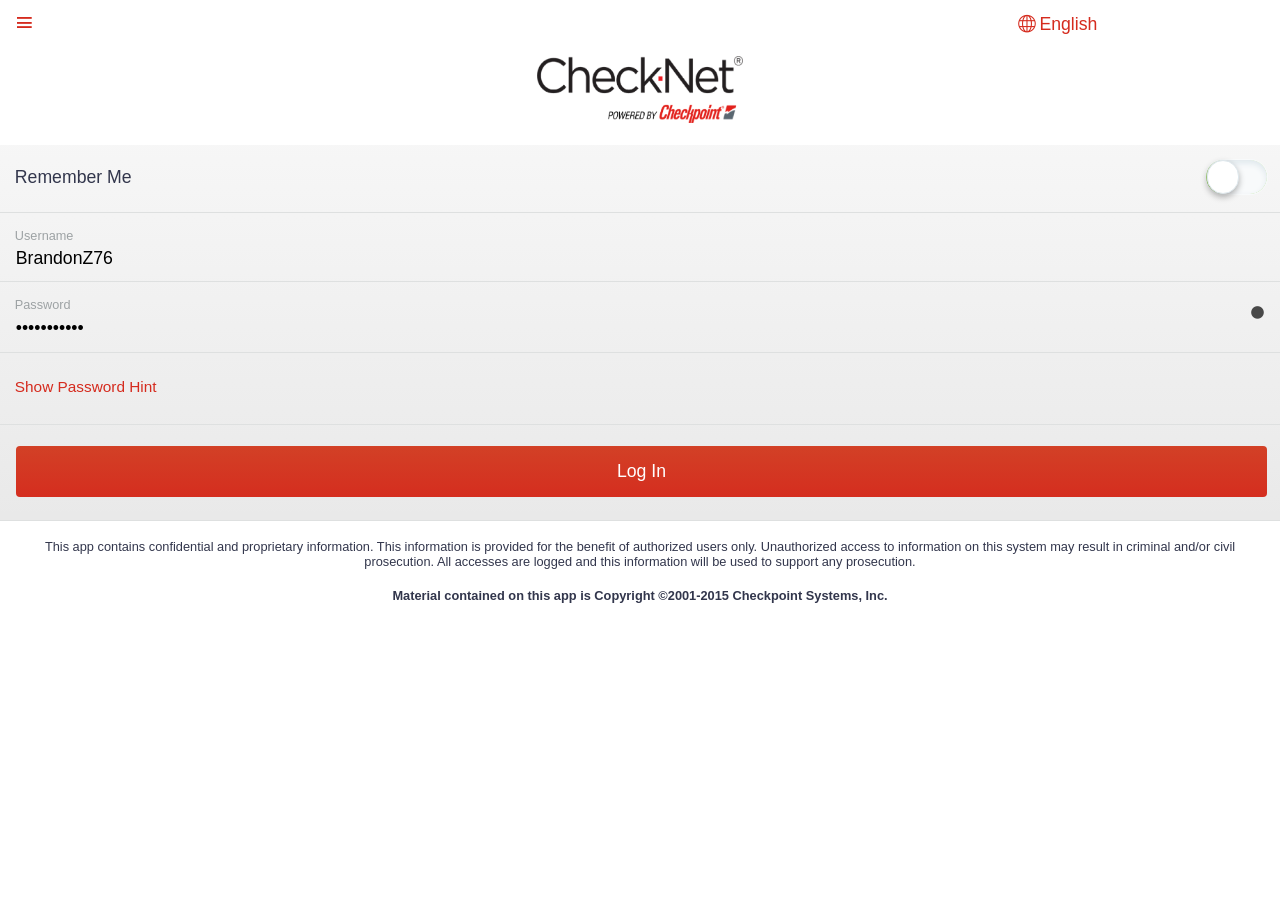
==== commit 7d2ba304: "Changes made by Brandon Zuk (bzuk@premierlogic.com)." ====
--- a/Checknet Application/index.html
+++ b/Checknet Application/index.html
@@ -1,16 +1,105 @@
 <!DOCTYPE html>
 <html>
+
 <head>
-    <title></title>
-    <meta charset="utf-8" />
-    <link href="kendo/styles/kendo.mobile.all.min.css" rel="stylesheet" />
+    <meta charset="utf-8">
+    <title>CheckNet Mobile</title>
+    <link rel="stylesheet" href="styles/kendo.mobile.nova.min.css">
+    <link rel="stylesheet" href="styles/checknet.custom.css">
+    <script src="js/jquery.min.js"></script>
+    <script src="js/angular.min.js"></script>
+    <script src="js/kendo.all.min.js"></script>
+    <script src="js/jszip.min.js"></script>
+    <script src="js/kendo.timezones.min.js"></script>
+    <script src="js/checknet.angular.js"></script>
+</head>
 
-    <script src="cordova.js"></script>
-    <script src="kendo/js/jquery.min.js"></script>
-    <script src="kendo/js/kendo.mobile.min.js"></script>
+<body kendo-mobile-application k-hash-bang="true" ng-app="checkApp" k-skin="'nova'">
+    <kendo-mobile-layout k-id="'default'">
+        <kendo-mobile-header>
+            <kendo-mobile-nav-bar class="km-light">
+                <kendo-mobile-button k-align="'left'" href="views/main-menu.html"><span class="km-icon km-drawer-icon km-notext"></span>
+                </kendo-mobile-button>
+                <select kendo-drop-down-list class="checknet-icon icon-globe" style="float:right; height: 20%; width:35%;">
+                    <option>English</option>
+                    <option>Spanish</option>
+                    <option>Korean</option>
+                    <option>French</option>
+                    <option>Japanese</option>
+                </select>
+                <!--  <label class="km-icon-label k-i-globe" style="float:right; height: 20%; width:35%;">
+                        <select kendo-drop-down-list id="dropdown">
+                            <option>English</option>
+                            <option>Spanish</option>
+                            <option>Korean</option>
+                            <option>French</option>
+                            <option>Japanese</option>
+                        </select>
+                    </label>-->
+            </kendo-mobile-nav-bar>
+        </kendo-mobile-header>
+        <!-- End Header -->
+    </kendo-mobile-layout>
+    <!-- End Layout -->
+    <kendo-mobile-view id="login" k-title="'Login'" k-layout="'default'">
+        <img src="styles/images/Checknet-Logo.png" style="width: 14em; height: 4.5em; margin: .5em auto 1.5em; display: block; float: none;" />
+        <form>
+            <ul kendo-mobile-list-view k-style="'inset'" class="km-grey-box">
+                <li> <span>Remember Me</span>
+                    <input kendo-mobile-switch k-id="email-switch" k-checked="checked" />
+                </li>
+                <li>
+                    <label class=" km-state-active km-label-above">Username
+                        <input value="BrandonZ76" type="text" />
+                    </label>
+                </li>
+                <li>
+                    <label class="km-label-above">Password
+                        <input value="Password123" type="password" />
+                        <kendo-mobile-button k-icon="'check-icon ck-red icon-password'" class="password-button" data-rel="modalview" href="#modalview-password" id="modalview-open-button"></kendo-mobile-button>
+                    </label>
+                </li>
+                <li>
+                     <p><a href="#">Show Password Hint</a>
+                            </p>
+                </li>
+                <li>
+                    <i></i>
+                    <kendo-mobile-button class="km-primary km-large km-justified">Log In</kendo-mobile-button>
+                </li>
+            </ul>
+        </form>
+        <!-- End Form Area -->
+        <p class="km-style-info" style="text-align: center; padding-top:1em;">This app contains confidential and proprietary information. This information is provided for the benefit of authorized users only. Unauthorized access to information on this system may result in criminal and/or civil prosecution. All accesses are logged and this information will be used to support any prosecution. </p>
+        <p class="km-style-info km-bold-font" style="text-align: center; padding-top:1em;">Material contained on this app is Copyright ©2001-2015 Checkpoint Systems, Inc.</p>
+        <!-- End Login View -->
+        <div kendo-mobile-modal-view id="modalview-password" k-transition="'overlay:up reverse'" style="width: 90%;">
+            <ul kendo-mobile-list-view k-style="'inset'" class="km-module-wrap">
+                <li>
+                <h2 class="km-bold-font">Forgot Your Password?</h2>
+                    <p>
+                        Please enter your email address to receive a new password.
+                    </p>
+                </li>
+                <li>
+                    <label class=" km-state-active km-label-above">Email
+                        <input value="your@email.com" type="text" />
+                    </label>
+                </li>
+                <li>
+                   <i></i>
+                    <kendo-mobile-button class="km-primary km-large km-justified">Send New Password</kendo-mobile-button>
+                </li>
+            </ul>
+            <kendo-mobile-footer>
+                <div kendo-mobile-nav-bar class="km-transparent">
+                    <a kendo-mobile-button href="#login" k-transition="'overlay:down reverse'"><img src="styles/images/close-button.png" style="width: 3em; height: 3em;display: block;" /></a>
+                </div>
+            </kendo-mobile-footer>
     
-</head>
-<body>
-    
+    </kendo-mobile-view>
+    <!-- End Forgot Password View -->
+        
 </body>
-</html>
+
+</html>
--- a/Checknet Application/styles/kendo.mobile.nova.min.css
+++ b/Checknet Application/styles/kendo.mobile.nova.min.css
@@ -0,0 +1,9 @@
+/*
+* Kendo UI v2015.2.624 (http://www.telerik.com/kendo-ui)
+* Copyright 2015 Telerik AD. All rights reserved.
+*
+* Kendo UI commercial licenses may be obtained at
+* http://www.telerik.com/purchase/license-agreement/kendo-ui-complete
+* If you do not own a commercial license, this file shall be governed by the trial license terms.
+*/
+@-ms-viewport{width:device-width;user-zoom:fixed;max-zoom:1;min-zoom:1}@media(orientation:landscape){.km-tablet .km-on-ios.km-horizontal.km-web:not(.km-ios-chrome){position:fixed;bottom:0}}.km-root{font-size:.92em}.km-root.km-retina input,.km-root.km-retina select,.km-root.km-retina textarea{font-size:1em}.km-root a{color:inherit}.km-tablet{font-size:1em}.km-root *:focus{outline-width:0}.km-root,.km-pane,.km-pane-wrapper{width:100%;height:100%;-ms-touch-action:none;-ms-content-zooming:none;-ms-user-select:none;-webkit-user-select:none;-webkit-text-size-adjust:none;-moz-text-size-adjust:none;text-size-adjust:none;overflow-x:hidden}.km-pane-wrapper{position:absolute}.km-pane,.km-shim{font-family:sans-serif}.km-pane{overflow-x:hidden;position:relative}.km-vertical .km-collapsible-pane{position:absolute;z-index:2!important;-webkit-transition:-webkit-transform 350ms ease-out;-ms-transition:-ms-transform 350ms ease-out;-o-transition:-o-transform 350ms ease-out;transition:transform 350ms ease-out;-webkit-transform:translatex(-100%);-ms-transform:translatex(-100%);-o-transform:translatex(-100%);transform:translatex(-100%)}.km-vertical .km-expanded-splitview .km-collapsible-pane{-webkit-transform:translatex(0);-ms-transform:translatex(0);-o-transform:translatex(0);transform:translatex(0)}.km-expanded-pane-shim{position:absolute;left:0;top:0;width:100%;height:100%;display:none}.km-expanded-splitview .km-expanded-pane-shim{display:block;z-index:1}.km-root>*{margin:0;padding:0}.km-root *{-webkit-touch-callout:none;-webkit-tap-highlight-color:rgba(0,0,0,0)}.km-content{display:block}.km-view,.km-split-content{top:0;left:0;position:absolute;display:-moz-box;display:-webkit-box;display:-webkit-flex;display:-ms-flexbox;display:flex;height:100%;width:100%;-moz-box-orient:vertical;-webkit-box-orient:vertical;-webkit-flex-direction:column;-ms-flex-direction:column;flex-direction:column;-webkit-align-items:stretch;-ms-align-items:stretch;align-items:stretch;-webkit-align-content:stretch;align-content:stretch;vertical-align:top}.k-ff .km-view,.k-ff .km-pane{overflow:hidden}.k-ff18 .km-view,.k-ff18 .km-pane,.k-ff19 .km-view,.k-ff19 .km-pane,.k-ff20 .km-view,.k-ff20 .km-pane,.k-ff21 .km-view,.k-ff21 .km-pane{position:relative}.k-ff .km-view{display:-moz-inline-box;display:inline-flex}.km-content{min-height:1px;-moz-box-flex:1;-webkit-box-flex:1;-webkit-flex:1;-ms-flex:1;flex:1;-moz-box-align:stretch;-webkit-box-align:stretch;-ms-flex-align:stretch;flex-align:stretch;width:auto;overflow:hidden;position:relative}.km-content p,.km-content h1,.km-content h2,.km-content h3,.km-content h4,.km-content h5,.km-content h6{margin-left:1rem;margin-right:1rem}.km-header,.km-footer{display:block;display:-moz-box;-moz-box-orient:vertical;width:100%}.km-header{padding:0}.km-footer{background:#1a1a1a}[data-role="layout"]{display:none}[data-role="view"],[data-role="drawer"],kendo-mobile-view,kendo-mobile-split-view,kendo-mobile-drawer{visibility:hidden}.km-view{visibility:visible}.km-header,.km-footer{position:relative;z-index:1}@media all and (-webkit-min-device-pixel-ratio:10000),not all and (-webkit-min-device-pixel-ratio:0){.km-view{display:table}.km-header,.km-footer,.km-content{display:table-row}.km-header,.km-footer{height:1px}}.km-root .k-toolbar,.km-navbar,.km-button,.km-buttongroup,.km-tabstrip,.km-blackberry li.km-actionsheet-cancel>a{-webkit-appearance:none;-moz-appearance:none;appearance:none;background-origin:border-box;position:relative;display:inline-block;padding:.4em .7em;margin:.1rem;overflow:visible;text-decoration:none}.km-tabstrip,.km-root .k-toolbar,.km-navbar{display:block;padding:.8em;margin:0;width:100%;border-width:0;-moz-box-sizing:border-box;-webkit-box-sizing:border-box;box-sizing:border-box}.km-native-scroller{overflow:auto;-webkit-overflow-scrolling:touch;-ms-touch-action:pan-x pan-y;-ms-overflow-style:-ms-autohiding-scrollbar;-ms-scroll-snap-type:proximity}.km-default-content{padding:1em}.km-shim{left:0;bottom:0;position:fixed;width:100%;height:100%!important;background:rgba(0,0,0,0.6);z-index:10001;-moz-box-sizing:border-box;-webkit-box-sizing:border-box;box-sizing:border-box}.km-root .km-shim{position:absolute}.km-shim:before{content:"\a0";height:100%;width:0;display:inline-block;vertical-align:middle}.km-shim .k-animation-container{box-shadow:none;-webkit-box-shadow:none;border:0;width:auto}.km-loader{top:50%;left:50%;width:180px;height:130px;z-index:100000;padding:30px 30px;position:absolute;margin-top:-70px;margin-left:-90px;-moz-box-sizing:border-box;-webkit-box-sizing:border-box;box-sizing:border-box;background-color:rgba(0,0,0,0.5)}.km-loader h1{font-size:1rem;color:white;text-align:center;vertical-align:middle}.km-loader .km-loading,.km-load-more .km-icon,.km-scroller-refresh .km-icon{animation:km-spin 1s infinite linear;-webkit-animation:km-spin 1s infinite linear;display:block;margin:0 auto;width:35px;height:35px;font-size:35px}.km-loader .km-loading:after,.km-load-more .km-icon:after{color:#ccc}.km-loading-left,.km-loading-right{display:none}@-webkit-keyframes km-spin{from{-webkit-transform:rotate(0deg)}to{-webkit-transform:rotate(360deg)}}@-moz-keyframes km-spin{from{-moz-transform:rotate(0deg)}to{-moz-transform:rotate(360deg)}}@-ms-keyframes km-spin{from{-ms-transform:rotate(0deg)}to{-ms-transform:rotate(360deg)}}@-o-keyframes km-spin{from{-o-transform:rotate(0deg)}to{-o-transform:rotate(360deg)}}@-webkit-keyframes km-ios-spin{from{-webkit-transform:rotate(0deg)}to{-webkit-transform:rotate(360deg)}}@-webkit-keyframes km-ios-spin1{from{-webkit-transform:rotate(-135deg)}to{-webkit-transform:rotate(225deg)}}@-moz-keyframes km-ios-spin{from{-moz-transform:rotate(0deg)}to{-moz-transform:rotate(360deg)}}@-moz-keyframes km-ios-spin1{from{-moz-transform:rotate(-135deg)}to{-moz-transform:rotate(225deg)}}@keyframes km-ios-spin{from{transform:rotate(0deg)}to{transform:rotate(360deg)}}@keyframes km-ios-spin1{from{transform:rotate(-135deg)}to{transform:rotate(225deg)}}.km-stretched-view{display:-moz-box;display:-webkit-box;display:-webkit-flex;display:-ms-flexbox;display:flex}.km-stretched-view>*{width:100%}.km-overlay{position:absolute;top:0;left:0;width:100%;height:100%;background:transparent;z-index:100000}.km-root.km-native-scrolling,.km-root.km-native-scrolling .km-view,.km-root.km-native-scrolling .km-splitview .km-pane{min-height:100%;height:auto;-webkit-transform:none;overflow-x:visible}.km-native-scrolling,.km-native-scrolling .km-pane,.km-native-scrolling .km-view{-ms-touch-action:auto}.km-native-scrolling .km-pane,.km-native-scrolling .km-view{display:block}.km-native-scrolling .km-content{-ms-flex:auto}.km-native-scrolling .km-blackberry .km-content{min-height:auto}.km-native-scrolling .km-splitview{position:absolute}.km-native-scrolling .km-header{position:fixed;top:0}.km-native-scrolling .km-android .km-header{top:auto;bottom:0}.km-native-scrolling .km-footer{position:fixed;bottom:0}.km-native-scrolling .km-android .km-footer{top:0;bottom:auto}.km-native-scrolling .km-badge{z-index:auto}.km-native-scrolling .km-splitview .km-header,.km-native-scrolling .km-splitview .km-footer,.km-native-scrolling .km-popup.km-pane .km-header,.km-native-scrolling .km-popup.km-pane .km-footer{position:absolute}.km-native-scrolling .km-modalview .km-header,.km-native-scrolling .km-modalview .km-footer{position:relative}.km-native-scrolling .km-content{width:100%}.km-native-scrolling .km-shim,.km-native-scrolling .km-popup-overlay{position:fixed;top:0;bottom:0;height:auto!important}.km-native-scrolling .km-drawer{position:fixed;top:0;height:100%!important;overflow:auto!important;-webkit-overflow-scrolling:touch}.km-native-scrolling>.km-pane>.km-loader{position:fixed;top:50%;margin-top:-2em}.km-native-scrolling .km-header,.km-native-scrolling .km-footer{z-index:2}.km-state-disabled{opacity:.5}.km-badge,.km-detail{text-decoration:none;display:inline-block;vertical-align:middle;overflow:hidden;text-align:center;position:absolute;z-index:1;height:2em;font-size:.6rem;text-shadow:none}.km-badge{top:-1em;right:-1em;line-height:2em;margin-left:.5em;min-width:.9em;padding:0 .55em;-moz-background-clip:padding-box;-webkit-background-clip:padding-box;background-clip:padding-box}.km-tabstrip .km-badge{top:-0.2em;right:auto;margin-left:-1em}.km-detail{position:absolute;float:right;right:.8rem;top:50%;margin-top:-0.7rem;width:1.3rem;height:1.3rem;font-size:1rem;-moz-box-sizing:border-box;-webkit-box-sizing:border-box;box-sizing:border-box}.km-widget .km-detaildisclose{font-size:.8em}.k-ff .km-detail{width:1rem;height:1rem}.km-detail .km-text{display:none}.km-widget .km-rowinsert:after,.km-widget .km-rowdelete:after,.km-widget .km-contactadd:after,.km-widget .km-detaildisclose:after,.km-widget .km-rowinsert:before,.km-widget .km-rowdelete:before,.km-widget .km-contactadd:before,.km-widget .km-detaildisclose:before,.km-detail .km-icon{left:.15em;top:.15em;line-height:1em;font-size:1em;position:absolute}.km-widget .km-detaildisclose:after{left:.1em;top:.25em;text-align:center;font-weight:bold}.km-button{cursor:pointer;outline:0;text-align:center}button.km-button{display:inline-block;font:inherit}.km-button:hover{text-decoration:none}.km-button::-moz-focus-inner{padding:0;border:0}.km-ios .km-state-disabled .km-button,.km-android .km-state-disabled .km-button,.km-blackberry .km-state-disabled .km-button,.km-meego .km-state-disabled .km-button{color:#aaa;text-shadow:none}.km-root .km-pane .k-button:focus,.km-root .km-pane .k-button:active,.km-root .km-pane .k-button:focus:active{box-shadow:none;-webkit-box-shadow:none}.km-buttongroup{padding:.4rem .7rem;-webkit-margin-collapse:separate;margin-collapse:separate;margin:.5em auto}.km-widget.km-buttongroup{padding:0;border-color:transparent;background:0;white-space:nowrap;display:table}.km-buttongroup>.km-button{display:table-cell}.km-widget.km-buttongroup .km-button{margin:0;border-width:1px 0 1px 1px;padding:.48em .9em .44em}.km-tablet .km-buttongroup .km-button{padding:.4em .8em .34em}.km-widget.km-navbar .km-buttongroup{font-size:.95rem;line-height:1em;margin:0 0 .2em;display:inline-block;height:1.5em;top:-2px}.k-toolbar .km-buttongroup{margin:0;display:inline-block}.km-tablet .km-navbar .km-buttongroup{top:-1px}.km-widget.km-navbar .km-buttongroup>.km-button{font-size:1em;min-width:4rem;text-align:center}.km-tablet .km-navbar .km-buttongroup>.km-button{min-width:6rem}.km-view .km-buttongroup .km-button:last-child{border-right-width:1px}.km-ios .km-buttongroup .km-button{font-size:1.2em;font-weight:bold}.km-collapsible{margin:1em 0}.km-collapsible.km-collapsibleinset{margin:1em}.km-collapsible+.km-collapsible{margin-top:-1em}.km-collapsible-header{position:relative;border-style:solid;border-width:1px 0;padding:.4em 20px}.km-collapsibleinset>.km-collapsible-header{border-width:1px}.km-collapsible+.km-collapsible>.km-collapsible-header{border-top-width:0}.km-collapsibleinset.km-collapsed>.km-collapsible-header{border-radius:.5em}.km-collapsibleinset.km-expanded>.km-collapsible-header{border-radius:.5em .5em 0 0}.km-collapsible-header .km-icon{display:inline-block;font-size:.8em;margin-right:.3em}.km-collapsible-header>h1,.km-collapsible-header>h2,.km-collapsible-header>h3,.km-collapsible-header>h4,.km-collapsible-header>h5,.km-collapsible-header>h6{margin:0}.km-collapsible-content{border-style:solid;border-width:1px 0;border-top:0;padding:.4em;overflow:hidden}.km-collapsible-header .km-arrow-s,.km-collapsible-header .km-arrow-n{position:absolute;top:.4em}.km-icon-left .km-arrow-s,.km-icon-left .km-arrow-n{left:.2em}.km-icon-right .km-arrow-s,.km-icon-right .km-arrow-n{left:auto;right:.2em}.km-icon-top .km-arrow-s,.km-icon-top .km-arrow-n{position:static;display:block;margin:0 auto;width:1em}.km-collapsibleinset>.km-collapsible-content{border-radius:0 0 .5em .5em;border-width:1px}.km-collapsed>.km-collapsible-content.km-animated{transform:translateY(-0.8em);border-color:transparent;border-bottom:0;visibility:hidden}.km-animated{-webkit-transition:-webkit-all .2s ease-in-out;-ms-transition:-ms-all .2s ease-in-out;-o-transition:-o-all .2s ease-in-out;transition:all .2s ease-in-out}.km-hide-title{display:none}.km-show-title:after{display:block;content:"\a0";height:0}.km-fill-title:after{height:auto}.km-footer .km-show-title:after{display:inline-block}.km-view-title,.km-dialog-title{position:relative;visibility:visible;text-align:center;font-size:1.4em;line-height:2.3em;margin-left:auto;margin-right:auto}.km-horizontal .km-view-title{line-height:2em}.km-root .k-toolbar,.km-navbar{padding:0;-moz-box-flex:1;-webkit-box-flex:1;-webkit-flex:1;-ms-flex:1;flex:1;position:relative;overflow:hidden;display:block;border-width:0 0 1px 0;background-color:#fff}.k-ff.km-root .k-toolbar,.k-ff .km-navbar{overflow:visible}.km-navbar .km-button{margin-top:.5rem;margin-bottom:.5rem}.km-navbar .km-no-title{padding-top:.7rem;padding-bottom:.7rem}.km-horizontal .km-navbar .km-button{margin-top:.3rem;margin-bottom:.3rem}.km-horizontal .km-navbar .km-no-title{padding-top:.5rem;padding-bottom:.5rem}.km-tablet.km-root .km-no-title{padding-top:.55rem;padding-bottom:.55rem}.km-tablet .km-navbar .km-button{margin-top:.45rem;margin-bottom:.45rem}.km-root .km-pane .km-navbar .km-no-title{visibility:visible;line-height:0}.km-on-ios.km-black-translucent-status-bar.km-app .km-header .km-navbar{padding-top:1.4em;background-clip:border-box}.km-on-ios.km-ios5.km-cordova .km-header .km-navbar,.km-on-ios.km-ios6.km-cordova .km-header .km-navbar{padding-top:0}.km-leftitem,.km-rightitem{z-index:1;position:absolute;right:.5em}.km-popup .km-rightitem{right:0}.km-leftitem{left:.5em;right:auto}.km-popup .km-leftitem{left:0}.km-leftitem,.km-rightitem{height:100%}.km-on-ios.km-black-translucent-status-bar.km-app .km-leftitem,.km-on-ios.km-black-translucent-status-bar.km-app .km-rightitem{height:auto}.km-leftitem>*,.km-rightitem>*{display:inline-block;vertical-align:middle}.km-leftitem:before,.km-rightitem:before{content:"\a0";display:inline-block;height:100%;width:0;vertical-align:middle}.km-root .k-toolbar{position:relative;display:block;vertical-align:middle;text-align:right;line-height:2.2em;border-style:solid;box-shadow:none;-webkit-box-shadow:none;padding:.55em 3.4em .55em .5em}.km-root .km-widget.k-toolbar{-moz-box-sizing:border-box;-webkit-box-sizing:border-box;box-sizing:border-box}.km-root .k-toolbar span.km-icon{vertical-align:middle}.km-root .k-toolbar .k-button-icon{padding-left:.4em;padding-right:.4em}.km-root .k-toolbar .k-button-icon .km-icon{margin-left:0;margin-right:0}.km-root .k-toolbar-resizable{overflow:hidden;white-space:nowrap}.km-root .k-toolbar>*{display:inline-block;vertical-align:middle;text-align:left;line-height:inherit}.km-root .k-toolbar .km-button{line-height:inherit}.km-root div.k-toolbar>.k-align-left{float:left;line-height:inherit}.km-root div.k-toolbar>.k-align-right{float:none}.km-root .k-toolbar>.km-button,.km-root .k-toolbar .km-buttongroup,.km-root .k-toolbar .k-split-button,.km-root .k-toolbar .k-widget,.km-root .k-toolbar .km-widget,.km-root .k-toolbar .k-textbox,.km-root .k-toolbar label,.km-root .k-toolbar .k-separator{margin:0 .4em}.km-root .k-toolbar .k-button-icontext .km-icon{margin-left:-0.15em}.km-root .k-toolbar .k-split-button{padding-left:0}.km-root .k-toolbar .k-split-button .km-button,.km-root .k-toolbar .km-buttongroup .km-group-start{margin:0}.km-root .k-toolbar .k-split-button>.km-button{padding-left:1em;padding-right:.6em}.km-root .k-toolbar .k-split-button .k-split-button-arrow{margin:0 0 0 -1px;padding-left:.2em;padding-right:.2em}.km-root .km-pane .k-toolbar .k-overflow-anchor{border-width:0;width:1.5em;height:100%;margin:0;font-size:2.2em;border-radius:0;position:absolute;top:0;right:0;padding:0}.km-root .k-overflow-anchor span.km-icon{position:absolute;top:50%;left:50%;margin:-0.5em 0 0 -0.5em}.km-root .k-overflow-anchor .km-icon:after,.km-root .k-overflow-anchor .km-icon:before{margin-left:0}.km-root .k-overflow-container .k-item{float:none;border:0}.km-root .k-overflow-container .k-overflow-button,.km-root .k-split-container .km-button{text-align:left;display:block;white-space:nowrap;margin:0 0 1px}.km-root .k-overflow-container li:last-child .k-overflow-button,.km-root .k-split-container li:last-child .km-button{margin:0}.km-root .k-overflow-container .km-buttongroup{padding:0}.km-root .k-overflow-container .km-buttongroup>li{display:block}.km-root .k-overflow-container .k-overflow-group{border-width:1px 0;border-style:solid;border-radius:0;padding:1px 0 0;margin:0 0 1px}.km-root .k-overflow-container .km-state-disabled{opacity:1}.km-root .k-overflow-container .k-overflow-hidden{display:none}.km-root .k-overflow-container .k-toolbar-first-visible,.km-root .k-overflow-container .k-overflow-group+.k-overflow-group{border-top:0;margin-top:0;padding-top:0}.km-root .k-overflow-container .k-toolbar-last-visible{border-bottom:0;margin-bottom:0}.km-root .k-overflow-wrapper .km-actionsheet-wrapper .km-actionsheet{overflow:hidden;overflow-y:auto}.km-tabstrip{padding:.4rem .7rem}.km-horizontal .km-tabstrip{padding:.2rem .7rem}.km-tabstrip{-moz-box-orient:horizontal;-webkit-box-orient:horizontal;-moz-box-align:start;-webkit-box-align:start;-ms-flex-align:start;flex-align:start;-webkit-flex-direction:row;-ms-flex-direction:row;flex-direction:row;-moz-box-pack:start;padding:0;text-align:center;word-spacing:-1em}.km-tabstrip .km-button{word-spacing:normal;box-shadow:none;-webkit-box-shadow:none;vertical-align:bottom}@media screen and (-webkit-min-device-pixel-ratio:0){.km-tabstrip{word-spacing:normal;width:100%}}.km-tabstrip .km-button{font-family:Arial,Helvetica,sans-serif;color:#a8a8a8;padding:.4em .8em;border-width:0;border-color:transparent;background:0;margin:0;text-align:center}.km-tabstrip .km-button:first-child{border-left:0}.km-tabstrip .km-button:last-child{border-right:0}.km-switch input[type=checkbox]{display:none}.km-switch,.km-checkbox{text-align:left;font-size:1rem;display:inline-block;width:6.4rem;height:2rem;line-height:2rem;position:relative;overflow:hidden}.km-switch-wrapper,.km-slider-wrapper{display:block;height:100%;width:100%;overflow:hidden}.km-switch-background,.km-slider-background{display:block;margin:0 1px 1px -5em;height:100%;width:200%}.km-switch-container{top:0;left:0;position:absolute;display:block;height:100%;width:100%;overflow:hidden;background:transparent;-moz-box-sizing:border-box;-webkit-box-sizing:border-box;box-sizing:border-box}.km-checkbox{width:1.8rem;height:1.8rem}.km-checkbox-checked:after{content:"\a0";display:block;width:100%;height:100%}.km-switch-handle{top:0;left:0;width:2.72em;height:100%;display:inline-block;margin:-1px 0 0 -1px;background-color:#000}.km-switch-label-on,.km-switch-label-off{display:block;width:130%;font-size:1em;line-height:2em;text-align:center;position:absolute;text-transform:uppercase}.km-switch-label-off{left:104%}.km-switch-label-on{left:-134%;text-shadow:0 -1px 0 rgba(0,0,0,0.3)}.km-list .km-switch{position:absolute;top:50%;right:.8rem;margin-top:-1rem}.km-listview-link:after{width:.5rem;height:.5rem;content:"\a0";display:inline-block;vertical-align:middle;margin-left:-0.2rem;border-style:solid;border-width:.24rem .24rem 0 0;-webkit-transform:rotate(45deg);-ms-transform:rotate(45deg);-o-transform:rotate(45deg);transform:rotate(45deg)}.km-listview-wrapper>ul:not(.km-listview){margin:0 auto}.km-list,.km-listview{padding:0;margin:0;list-style-type:none}.km-listinset,.km-listgroupinset{margin:1em}.k-ff .km-listinset:after,.k-ff .km-listgroupinset:after{display:block;height:0;content:"\a0"}.km-listinset,.km-listgroupinset .km-list{overflow:hidden}.km-listview .km-switch{margin-top:-0.95rem;position:absolute;right:.8rem;top:50%}.km-listview .km-list{text-indent:0}.km-list>li,.km-widget .km-listview-link,.km-widget .km-listview-label{margin:0;display:block;position:relative;list-style-type:none;vertical-align:middle;-moz-box-sizing:border-box;-webkit-box-sizing:border-box;box-sizing:border-box;padding:.5em .7em}.km-list>li{line-height:1.6em;overflow:hidden}.km-virtual-list{position:relative;width:100%;-webkit-transform:translateZ(0)}.km-virtual-list>li{width:100%;position:absolute;top:0;-webkit-transform:translateZ(0)}.km-widget.km-list .km-load-more,.km-widget .km-list .km-load-more{border-bottom:0}.km-list>li>*{line-height:normal}.km-group-title{display:block;font-weight:bold;padding:.2em 0;text-indent:.8em}.km-listgroupinset .km-group-title{margin-top:.65em;line-height:2em}.km-list:not(.km-virtual-list)>li:first-child{border-top-width:0}.km-list:not(.km-virtual-list)>li:last-child{border-bottom-width:0}.km-widget .km-listview-link,.km-widget .km-listview-label{line-height:inherit;text-decoration:none;margin:-0.5em -0.7em}.km-listview-link:after,.km-listview-label:after{border-color:#777;content:"\a0";display:block;position:absolute;right:1rem;top:50%;margin-top:-0.32rem}.km-filter-form{width:100%;padding:.5em 0;border:1px solid transparent;border-width:1px 0;-webkit-transform:translatez(0);-ms-transform:translatez(0);-o-transform:translatez(0);transform:translatez(0)}.km-filter-wrap{position:relative;margin:0 .7em;padding:.2em .4em;border:1px solid transparent}.km-widget .km-filter-wrap:before{display:inline-block;vertical-align:middle;content:"\e0e9";font-size:1.6em;width:1em;height:1em;margin-right:-1em;color:inherit}.km-tablet .km-filter-wrap{max-width:24em;margin:0 auto}.km-filter-wrap>input[type="search"]::-webkit-search-cancel-button{display:none}.km-filter-wrap input{width:100%;-moz-box-sizing:border-box;-webkit-box-sizing:border-box;box-sizing:border-box;border:0;background:transparent;-moz-appearance:none;-webkit-appearance:none;vertical-align:middle;padding:0 1.4em}.km-filter-reset{display:inline-block;margin-left:-1.6em;vertical-align:middle;text-align:center;z-index:1;text-decoration:none;height:100%}.km-filter-reset .km-clear{font-size:1.6em;width:1em;height:1em;display:block}.km-filter-reset>.km-text{position:absolute;top:-3333px;left:-3333px}.km-load-more{display:block;padding:.3em 0 1.2em;height:3.2em;text-align:center}.km-scroller-pull{width:100%;display:block;position:absolute;line-height:3em;font-size:1.4em;text-align:center;-webkit-transform:translate3d(0,-3em,0);-ms-transform:translate3d(0,-3em,0);-o-transform:translate3d(0,-3em,0);transform:translate3d(0,-3em,0)}.km-scroller-pull .km-template{display:inline-block;min-width:200px;text-align:left}.km-load-more .km-icon,.km-widget .km-scroller-pull .km-icon{display:inline-block;height:2rem;margin-right:1rem;vertical-align:middle;width:2rem;font-size:2rem;-webkit-transform:rotate(0deg);-ms-transform:rotate(0deg);-o-transform:rotate(0deg);transform:rotate(0deg);-webkit-transition:-webkit-transform 300ms linear;-ms-transition:-ms-transform 300ms linear;-o-transition:-o-transform 300ms linear;transition:transform 300ms linear}.km-widget .km-scroller-release .km-icon{-webkit-transform:rotate(180deg);-ms-transform:rotate(180deg);-o-transform:rotate(180deg);transform:rotate(180deg)}.km-widget .km-scroller-refresh .km-icon{-webkit-transition:none;-ms-transition:none;-o-transition:none;transition:none}.km-touch-scrollbar{position:absolute;visibility:hidden;z-index:200000;height:.4em;width:.4em;background-color:#333;opacity:0;-webkit-transform-origin:0 0;-ms-transform-origin:0 0;-o-transform-origin:0 0;transform-origin:0 0;-webkit-transition:opacity .3s linear;-ms-transition:opacity .3s linear;-o-transition:opacity .3s linear;transition:opacity .3s linear}.km-vertical-scrollbar{height:100%;right:2px;top:0}.km-horizontal-scrollbar{width:100%;left:0;bottom:2px}.km-scrollview,.km-scroll-container{-moz-user-select:none;-webkit-user-select:none;-ms-user-select:none;user-select:none;-moz-user-select:-moz-none;-webkit-margin-collapse:separate;margin-collapse:separate}.km-scroll-wrapper{position:relative}.km-scroll-header{position:absolute;z-index:1001;width:100%;top:0;left:0}.km-scrollview{white-space:nowrap;overflow:hidden;position:relative;width:100%}.km-scrollview>div>*{-webkit-transform:translatez(0)}.km-scrollview>div>[data-role=page]{vertical-align:top;display:inline-block;min-height:1px}.km-scrollview .km-virtual-page{min-height:1px;position:absolute;top:0;left:0;display:inline-block}.k-ff18 .km-scrollview>div,.k-ff19 .km-scrollview>div,.k-ff20 .km-scrollview>div,.k-ff21 .km-scrollview>div{width:0}.km-pages{text-align:center;margin:0;padding:.6em 0 0;height:1.5em}.km-pages li{display:inline-block;width:.5em;height:.55em;margin:0 .3em}.km-root .km-popup .k-item,.km-widget.km-actionsheet>li{list-style-type:none;padding:inherit 1em;border-bottom:1px solid #555;-moz-box-sizing:border-box;-webkit-box-sizing:border-box;box-sizing:border-box}.km-widget.km-actionsheet>li{line-height:2em;border-bottom:0}.km-widget.km-actionsheet>li>a{line-height:1.5em;text-align:left;background:transparent}.km-root .km-popup .k-list,.km-widget.km-actionsheet{padding:0;margin:0}.km-root .km-popup .k-item:last-child,.km-widget.km-actionsheet>li:last-child{border:0}.km-widget.km-actionsheet-wrapper{width:100%;box-shadow:none;-webkit-box-shadow:none;border:0}.km-actionsheet-root.km-shim .k-animation-container{width:100%!important;height:100%!important}.km-tablet .km-pane div.km-actionsheet-phone{background:transparent}.km-tablet .km-actionsheet-phone li.km-actionsheet-title,.km-tablet div.km-actionsheet-phone li.km-actionsheet-cancel{display:block}.km-popover-root .km-popup-wrapper{position:relative!important}.km-popup-wrapper,.km-modalview-wrapper{z-index:10001;position:relative;background:0;border:0;box-shadow:none;-webkit-box-shadow:none}.km-popup-overlay{position:absolute;top:0;left:0;width:100%;height:100%;z-index:10002}.km-popup-arrow,.km-popup-arrow:after,.km-popup-arrow:before{position:absolute;width:15px;height:15px;top:0;left:0;z-index:2}.km-left .km-popup-arrow,.km-right .km-popup-arrow{margin-top:-8px}.km-up .km-popup-arrow,.km-down .km-popup-arrow{margin-left:-8px}.km-popup-arrow:after,.km-popup-arrow:before{display:block;content:"\a0";width:0;height:0}.km-up .km-popup-arrow{top:auto;bottom:0}.km-left .km-popup-arrow{left:auto;right:0}.km-popup.km-pane{-moz-box-sizing:border-box;-webkit-box-sizing:border-box;box-sizing:border-box;width:100%;height:100%;min-height:100px;background:transparent}.km-popover-root .km-view{position:relative}.km-popover-root .km-content{-ms-flex:auto}div.km-splitview>.km-content,kendo-mobile-split-view.km-splitview>.km-content{-moz-box-orient:horizontal;-webkit-box-orient:horizontal;-moz-box-direction:normal;-webkit-box-direction:normal;-webkit-flex-direction:row;-ms-flex-direction:row;flex-direction:row}div.km-split-vertical>.km-content,kendo-mobile-split-view.km-split-vertical>.km-content{-moz-box-orient:vertical;-webkit-box-orient:vertical;-webkit-flex-direction:column;-ms-flex-direction:column;flex-direction:column}div.km-split-content>.km-pane{-moz-box-flex:2;-webkit-box-flex:2;-webkit-flex:2;-ms-flex:2;flex:2;width:auto;height:auto}div.km-split-content>.km-pane:first-child{-moz-box-flex:1;-webkit-box-flex:1;-webkit-flex:1;-ms-flex:1;flex:1}div.km-split-horizontal>.km-content>.km-pane{top:0;bottom:0}.km-split-vertical>.km-content>.km-pane>.km-view{display:-webkit-box}.km-modalview-root{text-align:center}.km-modalview-root>.k-animation-container{text-align:left;position:relative!important;top:auto!important;left:auto!important;display:inline-block!important;vertical-align:middle}.km-modalview,.km-modalview-wrapper:before{overflow:hidden;position:relative;display:-moz-inline-box;display:-webkit-inline-box;display:-webkit-inline-flex;display:-ms-inline-flexbox;display:inline-flex;width:100%;height:100%;vertical-align:middle;max-height:100%}.km-modalview .km-content{box-flex:1}.km-auto-height .km-content{-ms-flex:auto}.km-native-scrolling .km-view.km-modalview{display:-webkit-inline-flex;display:inline-flex}.km-modalview-root:before,.km-modalview-wrapper:before{vertical-align:middle;height:100%;margin-left:-1px;content:"\a0";width:0;display:inline-block}.km-drawer,[data-role=drawer]{top:0;left:auto;width:250px}.km-drawer .km-header,.km-drawer .km-footer{z-index:0}.km-left-drawer{left:0}.km-right-drawer{right:0}.km-item label:before,.km-item label.km-item-checked:after{position:absolute;content:" ";display:block;top:50%;left:.6em;width:36px;height:36px;margin-top:-18px}.km-widget .k-slider{line-height:.6em;position:relative;display:inline-block;vertical-align:middle;text-align:center}.km-widget .k-slider-horizontal{width:50%;height:.6em;line-height:.6em}.km-list .k-slider{position:absolute;right:0;margin-top:-0.5em;top:50%}.km-root .k-slider-track{left:1em!important;right:1em;height:100%;display:block;position:absolute;border:.5em solid transparent;border-width:.5em 0}.km-widget .k-slider-horizontal .k-slider-track{width:auto!important}.km-widget .k-slider .k-slider-track{background-clip:padding-box}.km-widget .k-slider-track,.km-widget .k-slider-selection{margin-top:0;border-radius:5px;box-shadow:inset 0 0 1px rgba(0,0,0,0.3);-webkit-box-shadow:inset 0 0 1px rgba(0,0,0,0.3)}.km-widget .k-slider-horizontal .k-slider-selection{top:0;height:100%}.km-widget .k-slider-items{margin:0}.km-widget .k-slider .k-draghandle{text-indent:-3333px;left:0;width:1.2em;height:1.2em;display:block;position:absolute}.km-widget .k-slider-tooltip{display:none}.km-dialog{position:absolute;min-width:19em;max-width:25em;overflow:hidden}.km-dialog-title{position:static;float:none;height:2.6em;margin-top:-2.6em;font-size:1.22em;line-height:3em}.km-dialog:before{content:"\a0";display:block;overflow:visible;width:100%;height:3em;opacity:.2}.km-dialog-content{font-weight:normal;min-height:2em;text-align:center}.km-dialog .km-button{display:block;margin:.4em;font-size:1.3em;text-align:center;padding:.44em;-moz-user-select:none;-webkit-user-select:none;-ms-user-select:none;user-select:none}.km-list input[type=text]:not(.k-input),.km-list input[type=password],.km-list input[type=search],.km-list input[type=number],.km-list input[type=tel],.km-list input[type=url],.km-list input[type=email],.km-list input[type=file],.km-list input[type=month],.km-list input[type=color],.km-list input[type=week],.km-list input[type=date],.km-list input[type=time],.km-list input[type=datetime],.km-list input[type=datetime-local],.km-list select:not([multiple]),.km-list .k-dropdown,.km-list textarea{width:50%;-moz-box-sizing:border-box;-webkit-box-sizing:border-box;box-sizing:border-box;font-size:1.2em;position:absolute;top:50%;line-height:normal;z-index:1;right:0;margin-top:-1em}.km-widget .k-slider .k-tick,.km-widget .k-slider .k-label,.km-widget .k-slider .k-button{display:none}.km-list textarea{position:relative;width:-webkit-calc(50%+.7em);width:-moz-calc(50%+.7em);width:calc(50%+.7em);margin-right:-0.7em}.km-list input,.km-list select,.km-list textarea,.km-list input[type=checkbox],.km-list input[type=radio]{appearance:none;-moz-appearance:none;-webkit-appearance:none}.km-list input[type=checkbox],.km-list input[type=radio]{position:absolute;top:50%;right:.7em;margin-top:-0.5em;background:0}.km-widget input,.km-widget textarea{-moz-user-select:text;-webkit-user-select:text;-ms-user-select:text;user-select:text}.km-widget input[readonly],.km-widget input[type=image],.km-widget select:not([multiple]){-moz-user-select:none;-webkit-user-select:none;-ms-user-select:none;user-select:none}.km-list textarea{top:0}.km-list .k-dropdown{line-height:1.4em}.km-list .k-dropdown,.km-list .k-dropdown .k-input{background-color:transparent}.km-list .k-dropdown-wrap{display:inline-block}.km-list .km-listview-label:after,.km-list input ~ .km-listview-link:after,.km-list textarea ~ .km-listview-link:after,.km-list select ~ .km-listview-link:after,.km-list .k-dropdown ~ .km-listview-link:after{display:none}.km-list .k-dropdown select,.km-list .k-dropdown .k-select{display:none}.km-widget .km-list textarea{position:relative;float:right;margin-top:0;font-family:inherit}.km-listview-label input[type=radio],.km-listview-label input[type=checkbox]{border:0;font-size:inherit;width:1em;height:.9em}.k-fx-end .k-fx-next,.k-fx-end .k-fx-current{-webkit-transition:all 350ms ease-out;-ms-transition:all 350ms ease-out;-o-transition:all 350ms ease-out;transition:all 350ms ease-out}.k-fx{position:relative}.k-fx .k-fx-current{z-index:0}.k-fx .k-fx-next{z-index:1}.k-fx-hidden,.k-fx-hidden *{visibility:hidden!important}.k-fx-reverse .k-fx-current{z-index:1}.k-fx-reverse .k-fx-next{z-index:0}.k-fx-zoom.k-fx-start .k-fx-next{-webkit-transform:scale(0)!important;-ms-transform:scale(0)!important;-o-transform:scale(0)!important;transform:scale(0)!important}.k-fx-zoom.k-fx-end .k-fx-next{-webkit-transform:scale(1)!important;-ms-transform:scale(1)!important;-o-transform:scale(1)!important;transform:scale(1)!important}.k-fx-zoom.k-fx-reverse.k-fx-start .k-fx-next,.k-fx-zoom.k-fx-reverse.k-fx-end .k-fx-next{-webkit-transform:scale(1)!important;-ms-transform:scale(1)!important;-o-transform:scale(1)!important;transform:scale(1)!important}.k-fx-zoom.k-fx-reverse.k-fx-start .k-fx-current{-webkit-transform:scale(1)!important;-ms-transform:scale(1)!important;-o-transform:scale(1)!important;transform:scale(1)!important}.k-fx-zoom.k-fx-reverse.k-fx-end .k-fx-current{-webkit-transform:scale(0)!important;-ms-transform:scale(0)!important;-o-transform:scale(0)!important;transform:scale(0)!important}.k-fx-fade.k-fx-start .k-fx-next{will-change:opacity;opacity:0}.k-fx-fade.k-fx-end .k-fx-next{opacity:1}.k-fx-fade.k-fx-reverse.k-fx-start .k-fx-current{will-change:opacity;opacity:1}.k-fx-fade.k-fx-reverse.k-fx-end .k-fx-current{opacity:0}.k-fx-slide.k-fx-end .k-fx-next .km-content,.k-fx-slide.k-fx-end .k-fx-next .km-header,.k-fx-slide.k-fx-end .k-fx-next .km-footer,.k-fx-slide.k-fx-end .k-fx-current .km-content,.k-fx-slide.k-fx-end .k-fx-current .km-header,.k-fx-slide.k-fx-end .k-fx-current .km-footer{-webkit-transition:all 350ms ease-out;-ms-transition:all 350ms ease-out;-o-transition:all 350ms ease-out;transition:all 350ms ease-out}.k-fx-slide.k-fx-start .k-fx-next .km-content{will-change:transform;-webkit-transform:translatex(100%);-ms-transform:translatex(100%);-o-transform:translatex(100%);transform:translatex(100%)}.k-fx-slide.k-fx-start .k-fx-next .km-header,.k-fx-slide.k-fx-start .k-fx-next .km-footer{will-change:opacity;opacity:0}.k-fx-slide.k-fx-end .k-fx-current .km-content{-webkit-transform:translatex(-100%);-ms-transform:translatex(-100%);-o-transform:translatex(-100%);transform:translatex(-100%)}.k-fx-slide.k-fx-end .k-fx-next .km-header,.k-fx-slide.k-fx-end .k-fx-next .km-footer{opacity:1}.k-fx-slide.k-fx-reverse.k-fx-start .k-fx-current .km-content{will-change:transform;-webkit-transform:translatex(0);-ms-transform:translatex(0);-o-transform:translatex(0);transform:translatex(0)}.k-fx-slide.k-fx-reverse.k-fx-end .k-fx-current .km-content{-webkit-transform:translatex(100%);-ms-transform:translatex(100%);-o-transform:translatex(100%);transform:translatex(100%)}.k-fx-slide.k-fx-reverse.k-fx-start .k-fx-next .km-content{-webkit-transform:translatex(-100%);-ms-transform:translatex(-100%);-o-transform:translatex(-100%);transform:translatex(-100%)}.k-fx-slide.k-fx-reverse.k-fx-end .k-fx-next .km-content{-webkit-transform:translatex(0);-ms-transform:translatex(0);-o-transform:translatex(0);transform:translatex(0)}.k-fx-slide.k-fx-reverse.k-fx-start .k-fx-current .km-header,.k-fx-slide.k-fx-reverse.k-fx-start .k-fx-current .km-footer{will-change:opacity;opacity:1}.k-fx-slide.k-fx-reverse.k-fx-start .k-fx-next .km-header,.k-fx-slide.k-fx-reverse.k-fx-start .k-fx-next .km-footer{opacity:1}.k-fx-slide.k-fx-reverse.k-fx-end .k-fx-current .km-header,.k-fx-slide.k-fx-reverse.k-fx-end .k-fx-current .km-footer{opacity:0}.k-fx-slide.k-fx-reverse.k-fx-end .k-fx-next .km-header,.k-fx-slide.k-fx-reverse.k-fx-end .k-fx-next .km-footer{opacity:1}.k-fx-slide.k-fx-right.k-fx-start .k-fx-next .km-content{-webkit-transform:translatex(-100%);-ms-transform:translatex(-100%);-o-transform:translatex(-100%);transform:translatex(-100%)}.k-fx-slide.k-fx-right.k-fx-end .k-fx-current .km-content{-webkit-transform:translatex(100%);-ms-transform:translatex(100%);-o-transform:translatex(100%);transform:translatex(100%)}.k-fx-slide.k-fx-right.k-fx-reverse.k-fx-start .k-fx-current .km-content{-webkit-transform:translatex(0);-ms-transform:translatex(0);-o-transform:translatex(0);transform:translatex(0)}.k-fx-slide.k-fx-right.k-fx-reverse.k-fx-end .k-fx-current .km-content{-webkit-transform:translatex(-100%);-ms-transform:translatex(-100%);-o-transform:translatex(-100%);transform:translatex(-100%)}.k-fx-slide.k-fx-right.k-fx-reverse.k-fx-start .k-fx-next .km-content{-webkit-transform:translatex(100%);-ms-transform:translatex(100%);-o-transform:translatex(100%);transform:translatex(100%)}.k-fx-slide.k-fx-right.k-fx-reverse.k-fx-end .k-fx-next .km-content{-webkit-transform:translatex(0%);-ms-transform:translatex(0%);-o-transform:translatex(0%);transform:translatex(0%)}.k-fx-tile.k-fx-start .k-fx-next{will-change:transform;-webkit-transform:translatex(100%);-ms-transform:translatex(100%);-o-transform:translatex(100%);transform:translatex(100%)}.k-fx-tile.k-fx-end .k-fx-current{-webkit-transform:translatex(-100%);-ms-transform:translatex(-100%);-o-transform:translatex(-100%);transform:translatex(-100%)}.k-fx-tile.k-fx-reverse.k-fx-start .k-fx-current{will-change:transform;-webkit-transform:translatex(0);-ms-transform:translatex(0);-o-transform:translatex(0);transform:translatex(0)}.k-fx-tile.k-fx-reverse.k-fx-end .k-fx-current{-webkit-transform:translatex(100%);-ms-transform:translatex(100%);-o-transform:translatex(100%);transform:translatex(100%)}.k-fx-tile.k-fx-reverse.k-fx-start .k-fx-next{-webkit-transform:translatex(-100%);-ms-transform:translatex(-100%);-o-transform:translatex(-100%);transform:translatex(-100%)}.k-fx-tile.k-fx-reverse.k-fx-end .k-fx-next{-webkit-transform:translatex(0);-ms-transform:translatex(0);-o-transform:translatex(0);transform:translatex(0)}.k-fx-tile.k-fx-right.k-fx-start .k-fx-next{-webkit-transform:translatex(-100%);-ms-transform:translatex(-100%);-o-transform:translatex(-100%);transform:translatex(-100%)}.k-fx-tile.k-fx-right.k-fx-end .k-fx-current{-webkit-transform:translatex(100%);-ms-transform:translatex(100%);-o-transform:translatex(100%);transform:translatex(100%)}.k-fx-tile.k-fx-right.k-fx-reverse.k-fx-start .k-fx-current{-webkit-transform:translatex(0);-ms-transform:translatex(0);-o-transform:translatex(0);transform:translatex(0)}.k-fx-tile.k-fx-right.k-fx-reverse.k-fx-end .k-fx-current{-webkit-transform:translatex(-100%);-ms-transform:translatex(-100%);-o-transform:translatex(-100%);transform:translatex(-100%)}.k-fx-tile.k-fx-right.k-fx-reverse.k-fx-start .k-fx-next{-webkit-transform:translatex(100%);-ms-transform:translatex(100%);-o-transform:translatex(100%);transform:translatex(100%)}.k-fx-tile.k-fx-right.k-fx-reverse.k-fx-end .k-fx-next{-webkit-transform:translatex(0%);-ms-transform:translatex(0%);-o-transform:translatex(0%);transform:translatex(0%)}.k-fx-tile.k-fx-start .k-fx-next{will-change:transform;-webkit-transform:translatex(100%);-ms-transform:translatex(100%);-o-transform:translatex(100%);transform:translatex(100%)}.k-fx-tile.k-fx-end .k-fx-current{-webkit-transform:translatex(-100%);-ms-transform:translatex(-100%);-o-transform:translatex(-100%);transform:translatex(-100%)}.k-fx-tile.k-fx-reverse.k-fx-start .k-fx-current{will-change:transform;-webkit-transform:translatex(0);-ms-transform:translatex(0);-o-transform:translatex(0);transform:translatex(0)}.k-fx-tile.k-fx-reverse.k-fx-end .k-fx-current{-webkit-transform:translatex(100%);-ms-transform:translatex(100%);-o-transform:translatex(100%);transform:translatex(100%)}.k-fx-tile.k-fx-reverse.k-fx-start .k-fx-next{-webkit-transform:translatex(-100%);-ms-transform:translatex(-100%);-o-transform:translatex(-100%);transform:translatex(-100%)}.k-fx-tile.k-fx-reverse.k-fx-end .k-fx-next{-webkit-transform:translatex(0);-ms-transform:translatex(0);-o-transform:translatex(0);transform:translatex(0)}.k-fx-tile.k-fx-right.k-fx-start .k-fx-next{-webkit-transform:translatex(-100%);-ms-transform:translatex(-100%);-o-transform:translatex(-100%);transform:translatex(-100%)}.k-fx-tile.k-fx-right.k-fx-end .k-fx-current{-webkit-transform:translatex(100%);-ms-transform:translatex(100%);-o-transform:translatex(100%);transform:translatex(100%)}.k-fx-tile.k-fx-right.k-fx-reverse.k-fx-start .k-fx-current{-webkit-transform:translatex(0);-ms-transform:translatex(0);-o-transform:translatex(0);transform:translatex(0)}.k-fx-tile.k-fx-right.k-fx-reverse.k-fx-end .k-fx-current{-webkit-transform:translatex(-100%);-ms-transform:translatex(-100%);-o-transform:translatex(-100%);transform:translatex(-100%)}.k-fx-tile.k-fx-right.k-fx-reverse.k-fx-start .k-fx-next{-webkit-transform:translatex(100%);-ms-transform:translatex(100%);-o-transform:translatex(100%);transform:translatex(100%)}.k-fx-tile.k-fx-right.k-fx-reverse.k-fx-end .k-fx-next{-webkit-transform:translatex(0%);-ms-transform:translatex(0%);-o-transform:translatex(0%);transform:translatex(0%)}.k-fx.k-fx-overlay.k-fx-start .k-fx-next,.k-fx.k-fx-overlay.k-fx-left.k-fx-start .k-fx-next{will-change:transform;-webkit-transform:translatex(100%);-ms-transform:translatex(100%);-o-transform:translatex(100%);transform:translatex(100%)}.k-fx.k-fx-overlay.k-fx-right.k-fx-start .k-fx-next{-webkit-transform:translatex(-100%);-ms-transform:translatex(-100%);-o-transform:translatex(-100%);transform:translatex(-100%)}.k-fx.k-fx-overlay.k-fx-up.k-fx-start .k-fx-next{-webkit-transform:translatey(100%);-ms-transform:translatey(100%);-o-transform:translatey(100%);transform:translatey(100%)}.k-fx.k-fx-overlay.k-fx-down.k-fx-start .k-fx-next{-webkit-transform:translatey(-100%);-ms-transform:translatey(-100%);-o-transform:translatey(-100%);transform:translatey(-100%)}.k-fx.k-fx-overlay.k-fx-reverse.k-fx-start .k-fx-next{-webkit-transform:none;-ms-transform:none;-o-transform:none;transform:none}.k-fx.k-fx-overlay.k-fx-reverse.k-fx-start .k-fx-current{will-change:transform;-webkit-transform:none;-ms-transform:none;-o-transform:none;transform:none}.k-fx.k-fx-overlay.k-fx-reverse.k-fx-end .k-fx-current,.k-fx.k-fx-overlay.k-fx-reverse.k-fx-left.k-fx-end .k-fx-current{-webkit-transform:translatex(100%);-ms-transform:translatex(100%);-o-transform:translatex(100%);transform:translatex(100%)}.k-fx.k-fx-overlay.k-fx-reverse.k-fx-right.k-fx-end .k-fx-current{-webkit-transform:translatex(-100%);-ms-transform:translatex(-100%);-o-transform:translatex(-100%);transform:translatex(-100%)}.k-fx.k-fx-overlay.k-fx-reverse.k-fx-up.k-fx-end .k-fx-current{-webkit-transform:translatey(100%);-ms-transform:translatey(100%);-o-transform:translatey(100%);transform:translatey(100%)}.k-fx.k-fx-overlay.k-fx-reverse.k-fx-down.k-fx-end .k-fx-current{-webkit-transform:translatey(-100%);-ms-transform:translatey(-100%);-o-transform:translatey(-100%);transform:translatey(-100%)}.km-on-wp .km-view,.km-on-wp .km-header,.km-on-wp .km-footer,.km-on-wp .km-slider,.km-on-wp .km-switch,.km-on-wp .km-filter-reset,.km-on-wp .km-shim .k-animation-container,.km-on-wp .km-scroll-container{transform:translateZ(0)}.km-ios,.km-blackberry,.km-on-ios .km-view,.km-on-ios .km-header,.km-on-ios .km-footer,.km-on-ios .km-slider,.km-on-ios .km-switch,.km-on-ios .km-group-title,.km-on-ios .km-filter-reset,.km-on-ios .km-shim .k-animation-container,.km-on-ios .km-scroll-container,.km-on-blackberry .km-view,.km-on-blackberry .km-content,.km-on-blackberry .km-header,.km-on-blackberry .km-footer,.km-on-blackberry .km-icon,.km-on-blackberry .km-switch,.km-on-blackberry .km-popup .k-item,.km-on-blackberry .km-actionsheet-wrapper,.km-on-android.km-4 .k-slider{-webkit-transform:translatez(0)}.km-on-android.km-4 .km-switch,.km-on-android.km-4 .km-listview-wrapper,.km-on-android.km-4 .km-content,.km-on-android.km-4 .km-switch-handle,.km-android.km-4.km-on-android .km-switch-wrapper,.km-on-android.km-4 .km-scroll-container,.km-on-meego .km-content,.km-on-meego .km-switch,.km-on-meego .km-icon,.km-on-meego .km-header,.km-on-meego .km-footer,.km-on-meego .km-content,.km-on-meego .km-switch-handle,.km-on-meego .km-switch-wrapper{-webkit-transform:translatez(0);-webkit-backface-visibility:hidden}.km-android4.km-ios-chrome .km-listview-wrapper{-webkit-transform:none}.km-native-scrolling .km-header,.km-native-scrolling .km-footer,.km-native-scrolling .km-shim,.km-native-scrolling .km-popup-overlay,.km-native-scrolling .km-drawer,.km-native-scrolling>.km-pane>.km-loader,.km-on-android.km-4 .km-scroller-pull .km-icon{-webkit-backface-visibility:hidden}.km-on-android.km-4 input{-webkit-user-modify:read-write-plaintext-only}.km-wp .km-view .km-absolute,.km-meego .km-view .km-absolute{position:absolute}.km-nova{font:normal 1em "Helvetica Neue","Helvetica","Roboto Light","Arial","Verdana","sans-serif";line-height:1.2}.km-nova h1{font-size:1.47em}.km-nova h2{font-size:1.2em}.km-nova h3{font-size:1.07em}.km-nova h4{font-size:.9em}.km-nova h5{font-size:.87em}.km-nova h6{font-size:.67em}.km-nova p{font-size:.87em}.km-nova .km-icon:before,.km-nova .km-icon:after{text-align:center}.km-nova .km-detail .km-icon,.km-nova .km-button .km-icon{margin-left:0;margin-right:.8em}.km-nova .km-list .km-icon{margin-left:0;margin-right:1rem}.km-root .km-nova.km-pane,.km-root .km-nova .km-view,.km-root .km-nova .km-slider,.km-root .km-nova .km-switch,.km-root .km-nova .km-group-title,.km-root .km-nova .km-filter-reset,.km-root .km-nova .km-shim .k-animation-container{-webkit-transform:none}.km-nova,.km-nova *{-moz-box-sizing:border-box;-webkit-box-sizing:border-box;box-sizing:border-box;-moz-background-clip:border-box;-webkit-background-clip:border-box;background-clip:border-box}.km-nova [class^=k-]{-moz-box-sizing:content-box;-webkit-box-sizing:content-box;box-sizing:content-box}.km-nova .km-tabstrip .km-button{background:0}.km-nova .km-popup .k-popup{font-size:1em!important}.km-nova .km-popup .k-item,.km-nova .km-actionsheet>li>a{display:block;text-decoration:none;border-radius:0;border-width:0 0 1px;border-style:solid;-moz-box-sizing:border-box;-webkit-box-sizing:border-box;box-sizing:border-box;font-size:1.2em;line-height:1.5em;padding:1.14em .7em}.km-nova .km-popup{left:0!important;top:0!important;width:100%!important;height:100%!important;-moz-box-sizing:border-box;-webkit-box-sizing:border-box;box-sizing:border-box}.km-nova .km-popup .k-list-container{width:100%!important;height:auto!important;padding:0}.km-nova .km-actionsheet,.km-nova .km-popup .k-list-container{max-height:80%}.km-nova .km-actionsheet-wrapper,.km-nova .km-popup .k-list-container{bottom:0;border-style:solid;border-radius:0;-moz-box-sizing:border-box;-webkit-box-sizing:border-box;box-sizing:border-box;border-width:1px}.km-nova .km-shim .k-animation-container{left:0;top:auto;bottom:0}.km-nova .km-popup-wrapper{padding:15px}.km-nova h1,.km-nova h2,.km-nova h3,.km-nova h4,.km-nova h5,.km-nova h6,.km-nova p{color:#32364c}.km-nova .km-content{color:#32364c;background-color:#fff}.km-nova .km-popup,.km-nova .km-shim,.km-phone .km-nova .km-actionsheet-wrapper,.km-nova .km-actionsheet-root{background:rgba(0,0,0,0.4)}.km-nova .km-button{color:#888e90;background:#fff;border-color:#888e90}.km-nova .km-button.km-state-active{background:#f5f6f6}.km-nova .km-primary{color:#fff;background:#ff4350;border-color:#ff4350}.km-nova .km-icon-button,.km-nova .km-list .km-icon-button .km-icon{color:#fff}.km-nova .km-primary.km-state-active{background:#e63c47;border-color:#e63c47}.km-nova .km-link-button{color:#00acc1;border-color:transparent}.km-nova a:not([class]),.km-nova .km-external-link{color:#00acc1}.km-nova .km-footer{background:#32364c}.km-nova .km-navbar,.km-nova .k-toolbar,.km-nova .km-tabstrip{background-image:-ms-linear-gradient(top,#2e3246 0,#242736 100%);background-image:-moz-linear-gradient(top,#2e3246 0,#242736 100%);background-image:-o-linear-gradient(top,#2e3246 0,#242736 100%);background-image:-webkit-gradient(linear,left top,left bottom,color-stop(0,#2e3246),color-stop(1,#242736));background-image:-webkit-linear-gradient(top,#2e3246 0,#242736 100%);background-image:-top-linear-gradient(top,#2e3246 0,#242736 100%)}.km-nova .km-vertical-tabstrip{background-color:#242736}.km-nova .km-navbar,.km-nova .k-toolbar,.km-nova .k-toolbar .km-button,.km-nova .k-toolbar .km-icon,.km-nova .km-tabstrip,.km-nova .km-navbar .km-back:before,.km-nova .k-toolbar .km-back:before,.km-nova .km-navbar .km-button,.km-nova .km-view-title{color:#fff}.km-nova .km-tabstrip .km-button{color:#fff;background:transparent;border-color:transparent}.km-nova .km-tabstrip .km-button.km-state-active{background-image:-ms-linear-gradient(top,#202333 0,#081421 100%);background-image:-moz-linear-gradient(top,#202333 0,#081421 100%);background-image:-o-linear-gradient(top,#202333 0,#081421 100%);background-image:-webkit-gradient(linear,left top,left bottom,color-stop(0,#202333),color-stop(1,#081421));background-image:-webkit-linear-gradient(top,#202333 0,#081421 100%);background-image:-top-linear-gradient(top,#202333 0,#081421 100%)}.km-nova .km-drawer .km-navbar,.km-nova .km-drawer .km-vertical-tabstrip .km-button.km-state-active,.km-nova .km-drawer .km-listview li.km-state-active{background:#1e202d}.km-nova .km-light .km-view-title{color:#ff4350}.km-nova .km-light.km-navbar,.km-nova .km-light.k-toolbar,.km-nova .km-light.km-tabstrip{background:#fff;box-shadow:0 1px 40px 4px #f8fafb;-webkit-box-shadow:0 1px 40px 4px #f8fafb}.km-nova .km-accent.km-navbar,.km-nova .km-accent.k-toolbar,.km-nova .km-accent.km-tabstrip,.km-nova .km-vertical-tabstrip .km-button.km-state-active:before,.km-nova .km-drawer .km-listview li.km-state-active:before{background:#ff4350}.km-nova .km-listview-link:after,.km-nova .km-listview-label:after{border-color:#cacdce}.km-nova .km-drawer .km-list .km-listview-link:after,.km-nova .km-drawer .km-list .km-listview-label:after{border-color:#fff;opacity:.3}.km-nova .km-touch-scrollbar{background:#32364c}.km-nova .km-light.km-navbar .km-back:before,.km-nova .km-light.k-toolbar .km-back:before,.km-nova .km-light.km-navbar .km-button{color:#ff4350}.km-nova .km-navbar .km-button,.km-nova .k-toolbar .km-button{background:transparent;border-color:transparent;box-shadow:none;-webkit-box-shadow:none}.km-nova .km-buttongroup .km-button{border-color:#9ca6a6}.km-nova .km-buttongroup .km-state-active{color:#fff;background-color:#9ca6a6}.km-nova .km-buttongroup.km-primary .km-button{color:#ff4350;border-color:#ff4350}.km-nova .km-buttongroup.km-primary .km-state-active{color:#fff;background-color:#ff4350}.km-nova .km-inverse .km-button{color:#fff;background-color:#9ca6a6;border-color:#fff}.km-nova .km-inverse .km-state-active{color:#9ca6a6;background-color:#fff}.km-nova .km-inverse.km-primary .km-button{color:#fff;border-color:#fff;background-color:#ff4350}.km-nova .km-inverse.km-primary .km-state-active{color:#ff4350;background-color:#fff}.km-nova .km-accent.km-navbar,.km-nova .km-accent.k-toolbar,.km-nova .km-accent.km-tabstrip,.km-nova .km-accent.km-navbar .km-back:before,.km-nova .km-accent.k-toolbar .km-back:before,.km-nova .km-accent.km-navbar .km-button{color:#fff}.km-nova .km-navbar .km-buttongroup .km-button{border-color:#fff}.km-nova .km-navbar .km-buttongroup .km-state-active{color:#32364c;background-color:#fff}.km-nova .km-list>li{border-color:#dee0e0;color:#32364c}.km-nova .km-list>li.km-load-more{border-color:transparent}.km-nova .km-list>li>.km-listview-link,.km-nova .km-legend-button,.km-nova .km-collapsible-header,.km-nova .km-collapsible-header h1,.km-nova .km-collapsible-header h2,.km-nova .km-collapsible-header h3,.km-nova .km-collapsible-header h4,.km-nova .km-collapsible-header h5,.km-nova .km-collapsible-header h6{color:#ff4350}.km-nova .km-legend-button,.km-nova .km-drawer a{text-decoration:none}.km-nova .km-list>li label,.km-nova .km-list fieldset textarea,.km-nova .km-list fieldset input,.km-nova .km-checkbox-label,.km-nova .km-radio-label{color:#9da2a4}.km-nova .km-list fieldset .km-inline-field{border-color:#dee0e0}.km-nova label.km-required:after{color:#ff4350}.km-nova .km-group-title,.km-nova .km-list fieldset legend,.km-nova .km-shim li.km-actionsheet-title{background:#f8fafb;border-color:#dee0e0;color:#32364c}.km-nova .km-popup .k-state-focused,.km-nova .km-popup .k-state-selected{color:#f8fafb;background:#ff4350}.km-nova .km-drawer{color:#fff;background-color:#2a2d40}.km-nova .km-drawer .km-content{background-color:#2a2d40}.km-nova .km-drawer .km-group-title{color:#fff;background-color:#14151e;border-color:#3c415b}.km-nova .km-drawer .km-list>li{border-color:#3c415b}.km-nova .km-drawer .km-list>li,.km-nova .km-drawer .km-list>li>.km-listview-link,.km-nova .km-drawer .km-list>li .km-icon{color:#fff}.km-nova .km-thumbnail{border-color:#dee0e0}.km-nova .km-listview-link:after{color:#dee0e0}.km-nova .km-filter-wrap{background:#f8fafb;color:#32364c}.km-nova .km-filter-wrap:before,.km-nova .km-filter-wrap .km-clear{color:#cacdce}.km-nova .k-slider .k-slider-track{background-color:#dee0e0;box-shadow:none;-webkit-box-shadow:none}.km-nova .k-slider-selection{background-color:#ff4350;box-shadow:none;-webkit-box-shadow:none}.km-nova .k-slider .k-draghandle,.km-nova .k-slider .k-draghandle:hover{background-color:#fff;box-shadow:0 .202rem .403rem 0 rgba(0,0,0,0.3);-webkit-box-shadow:0 .202rem .403rem 0 rgba(0,0,0,0.3)}.km-nova .km-switch-wrapper{border-color:#ff4350;background-color:#ff4350}.km-nova .km-switch-off .km-switch-container{box-shadow:inset 0 .202rem .403rem 0 #dee7ec;-webkit-box-shadow:inset 0 .202rem .403rem 0 #dee7ec;border-color:#f8fafb;background-color:#f8fafb}.km-nova span.km-switch{color:#ff4350}.km-nova span.km-switch-off{color:#f8fafb}.km-nova .km-switch-off .km-switch-wrapper{background-color:#f8fafb;border-color:#f8fafb}.km-nova .km-switch-handle{background:#fff;box-shadow:0 .202rem .403rem 0 rgba(0,0,0,0.3);-webkit-box-shadow:0 .202rem .403rem 0 rgba(0,0,0,0.3);border-color:#dee7ec}.km-nova .km-scrollview-dark{background-color:#32364c}.km-nova .km-pages li{background:rgba(255,255,255,0.2);border-color:#dee0e0}.km-nova .km-pages .km-current-page{background:#dee0e0}.km-nova input[type=radio],.km-nova input[type=checkbox]{color:#ff4350;border-color:#dee7ec}.km-nova input[type=checkbox]:checked:after{color:#ff4350}.km-nova input[type=radio]:checked:after{background:#ff4350}.km-nova .km-checkbox:checked+.km-checkbox-label:after{color:#ff4350;border-color:#dee7ec}.km-nova .km-checkbox-label:before{border-color:transparent}.km-nova .km-checkbox-label:after,.km-nova .km-radio-label:after{color:#dee7ec}.km-nova .km-radio:checked+.km-radio-label:after{background:#ff4350}.km-nova .km-modalview,.km-nova .km-modalview .km-footer .km-rightitem{background:#fff}.km-nova .km-modalview .km-footer .km-button{color:#59859b;border-color:#dee0e0}.km-nova .km-modalview .km-footer .km-rightitem .km-button:last-child,.km-nova .km-modalview .km-footer .km-button.km-state-active{color:#00acc1}.km-nova .km-actionsheet>li>a,.km-nova .km-popup .k-item{color:#32364c;background:#fff}.km-nova .km-actionsheet>li:nth-last-child(2)>a{border-image:none}.km-nova .km-footer .km-tabstrip .km-button,.km-nova .km-actionsheet-wrapper,.km-nova .km-actionsheet>li>a,.km-nova .km-shim li.km-actionsheet-title,.km-nova .km-popup .k-list-container,.km-nova .km-popup .k-item{border-color:#dee0e0}.km-nova .km-actionsheet>.km-actionsheet-cancel>a{color:#32364c}.km-nova .km-popup.km-pane,.km-tablet .km-nova .km-actionsheet-wrapper{background-color:#fff}.km-nova .km-collapsible-header,.km-nova .km-collapsible-content{background:#fff;border-color:#dee7ec}.km-nova .km-collapsible-content{color:#32364c}.km-nova .km-collapsible-header .km-icon,.km-nova .km-expanded .km-collapsible-header .km-icon{color:#cacdce}.km-nova .km-loader{background:rgba(0,0,0,0.05)}.km-nova .km-detail,.km-nova .km-detail .km-icon:after{color:#ff4350;background:#fff}.km-nova .km-list>li .km-style-default .km-icon:after{color:#32364c}.km-nova .km-list>li .km-style-info .km-icon:after{color:#2196f3}.km-nova .km-list>li .km-style-success .km-icon:after{color:#00c853}.km-nova .km-list>li .km-style-warning .km-icon:after{color:#f9a825}.km-nova .km-list>li .km-style-error .km-icon:after{color:#f44336}.km-nova .km-badge{color:#fff;background:#ff4350;border-color:#ff4350}.km-nova .km-loading-left:before{background:#32364c}.km-nova .km-loading-left:after{background:#dee0e0}.km-nova span.km-loading-right{background:#fff}.km-tablet .km-nova.km-horizontal .km-navbar .km-button,.km-tablet .km-nova.km-horizontal .km-toolbar .km-button{margin-top:.2rem;margin-bottom:.2rem}.km-nova .km-icon:before,.km-nova .km-contactadd:before,.km-nova .km-rowdelete:before,.km-nova .km-rowinsert:before,.km-nova .km-detaildisclose:before{margin-top:0}.km-nova .km-load-more{height:3.4em}.km-nova .km-load-more .km-button{margin:-1.09em .8em 0;display:block}.km-nova .km-scroller-refresh.km-load-more,.km-nova .km-scroller-pull{border-radius:50%;overflow:visible}.km-nova .km-loader{left:45%;margin:0;width:100%;height:100%;background:0}.km-nova .km-loader .km-loading{animation:none;-webkit-animation:none;display:none}.km-nova .km-loading-left,.km-nova .km-loading-right{background:0}.km-nova .km-loading-left,.km-nova .km-loading-right,.km-nova .km-scroller-refresh .km-icon{position:absolute;top:50%;left:45%}.km-nova .km-scroller-pull .km-loading-left,.km-nova .km-scroller-pull .km-loading-right,.km-nova .km-scroller-refresh>.km-icon{display:none}.km-nova .km-scroller-refresh .km-loading-left,.km-nova .km-scroller-refresh .km-loading-right{display:block}.km-nova .km-scroller-refresh .km-loading-left,.km-nova .km-scroller-refresh .km-loading-right,.km-nova .km-scroller-refresh .km-icon{top:0;left:0}.km-nova .km-scroller-refresh .km-icon:before{content:"\a0";display:block;position:absolute;top:0;left:0;width:12px;height:12px;border-width:2px;border-style:solid;border-radius:50%}.km-root .km-nova .km-scroller-pull .km-icon{-webkit-background-clip:inherit;background-size:inherit;border-radius:50%}.km-nova .km-loading:after{display:none}.km-nova .km-scroller-refresh.km-load-more{padding:0;position:relative;margin:auto}.km-nova .km-scroller-refresh.km-load-more,.km-nova .km-scroller-pull{font-size:1em;width:2.5em;height:2.5em;top:.25em;white-space:nowrap}.km-nova .km-scroller-pull{left:50%;margin:0 0 0 -90px}.km-nova .km-scroller-release{transform:translate(-50%,-1.5em);-webkit-transform:translate(-50%,-1.5em)}.km-nova .km-loader h1{display:none;font-size:1em;position:absolute;left:-50%;width:200%;top:55%}.km-nova .km-scroller-pull .km-template{position:absolute;line-height:2em;font-size:1.2em;min-width:0;top:0;left:2em}.km-nova .km-scroller-pull .km-icon{margin-right:0;display:block;position:absolute;top:50%;left:50%;margin-left:-1rem;margin-top:-1rem}.km-nova .km-scroller-pull .km-icon:after{content:"\e012";margin-left:-3px}.km-nova .km-scroller-refresh .km-icon{display:none}.km-nova .km-load-more .km-icon,.km-nova .km-scroller-pull .km-icon{-webkit-transform:rotate(0deg);-ms-transform:rotate(0deg);-o-transform:rotate(0deg);transform:rotate(0deg);-webkit-transition:-webkit-none;-ms-transition:-ms-none;-o-transition:-o-none;transition:none}.km-nova .km-load-more .km-icon:after,.km-nova .km-scroller-pull .km-icon:after{-webkit-transform:rotate(0deg);-ms-transform:rotate(0deg);-o-transform:rotate(0deg);transform:rotate(0deg);-webkit-transform-origin:62% 50%;-ms-transform-origin:62% 50%;-o-transform-origin:62% 50%;transform-origin:62% 50%;-webkit-transition:-webkit-transform 300ms linear;-ms-transition:-ms-transform 300ms linear;-o-transition:-o-transform 300ms linear;transition:transform 300ms linear}.km-nova .km-scroller-release .km-icon:after{-webkit-transform:rotate(180deg);-ms-transform:rotate(180deg);-o-transform:rotate(180deg);transform:rotate(180deg)}.km-nova .km-scroller-refresh .km-icon:after{-webkit-transition:none;-ms-transition:none;-o-transition:none;transition:none}.km-nova .km-icon-left .km-arrow-n:after{content:"\e012"}.km-nova .km-icon-left .km-arrow-s:after{content:"\e010"}.km-nova .km-icon-right .km-arrow-n:after{content:"\e011"}.km-nova .km-icon-right .km-arrow-s:after{content:"\e012"}.km-root .km-nova.k-fx-slide.k-fx-end .k-fx-current .km-content{-webkit-transform:translatex(-50%);-ms-transform:translatex(-50%);-o-transform:translatex(-50%);transform:translatex(-50%);-webkit-filter:brightness(70%)}.km-root .km-nova.k-fx-slide.k-fx-reverse.k-fx-end .k-fx-next{box-shadow:none}.km-root .km-nova.k-fx-slide.k-fx-reverse.k-fx-end .k-fx-current .km-content{-webkit-transform:translatex(100%);-ms-transform:translatex(100%);-o-transform:translatex(100%);transform:translatex(100%);-webkit-filter:none}.km-root .km-nova.k-fx-slide.k-fx-reverse.k-fx-start .k-fx-next .km-content{-webkit-transform:translatex(-50%);-ms-transform:translatex(-50%);-o-transform:translatex(-50%);transform:translatex(-50%);-webkit-filter:brightness(70%)}.km-root .km-nova.k-fx-slide.k-fx-right.k-fx-end .k-fx-current .km-content{-webkit-transform:translatex(50%);-ms-transform:translatex(50%);-o-transform:translatex(50%);transform:translatex(50%)}.km-root .km-nova.k-fx-slide.k-fx-right.k-fx-reverse.k-fx-end .k-fx-current .km-content{-webkit-transform:translatex(-100%);-ms-transform:translatex(-100%);-o-transform:translatex(-100%);transform:translatex(-100%);-webkit-filter:none}.km-root .km-nova.k-fx-slide.k-fx-right.k-fx-reverse.k-fx-start .k-fx-next .km-content{-webkit-transform:translatex(50%);-ms-transform:translatex(50%);-o-transform:translatex(50%);transform:translatex(50%)}.km-nova .km-loader{top:0;left:0;margin:0;width:100%;height:100%;background:0}.km-nova .km-loader .km-loading{animation:none;-webkit-animation:none;display:none}.km-nova .km-loading-left,.km-nova .km-loading-right{width:1.33em;height:1.33em;display:block;position:absolute;left:50%;top:50%;bottom:0;right:0}@-webkit-keyframes animate_left{0%{-webkit-transform:translate3d(0,-0.67em,0)}100%{-webkit-transform:translate3d(0,0.67em,0)}}@-ms-keyframes animate_left{0%{-ms-transform:translate3d(0,-0.67em,0)}100%{-ms-transform:translate3d(0,0.67em,0)}}@keyframes animate_left{0%{transform:translate3d(0,-0.67em,0)}100%{transform:translate3d(0,0.67em,0)}}.km-nova .km-loading-left:before,.km-nova .km-loading-left:after{position:absolute;content:"";width:1.33em;border-radius:50%;height:1.33rem;z-index:1;display:block;animation:animate_left .8s cubic-bezier(0.445,0.05,0.55,0.95) infinite alternate;-webkit-animation:animate_left .8s cubic-bezier(0.445,0.05,0.55,0.95) infinite alternate}.km-nova .km-loading-left:before{right:0;bottom:0;animation-direction:alternate-reverse;-webkit-animation-direction:alternate-reverse}.km-nova .km-loading-left:after{left:0;top:0}@-webkit-keyframes animate_right{0%{-webkit-transform:scale(0.01,0.01) rotateY(0);-webkit-animation-timing-function:cubic-bezier(0.47,0,0.745,0.715)}50%{-webkit-transform:scale(1,1) rotateY(0);-webkit-animation-timing-function:cubic-bezier(0.39,0.575,0.565,1)}100%{-webkit-transform:scale(0.01,0.01) rotateY(0)}}@-ms-keyframes animate_right{0%{-ms-transform:scale(0.01,0.01) rotateY(0);-ms-animation-timing-function:cubic-bezier(0.47,0,0.745,0.715)}50%{-ms-transform:scale(1,1) rotateY(0);-ms-animation-timing-function:cubic-bezier(0.39,0.575,0.565,1)}100%{-ms-transform:scale(0.01,0.01) rotateY(0)}}@keyframes animate_right{0%{transform:scale(0.01,0.01) rotateY(0);animation-timing-function:cubic-bezier(0.47,0,0.745,0.715)}50%{transform:scale(1,1) rotateY(0);animation-timing-function:cubic-bezier(0.39,0.575,0.565,1)}100%{transform:scale(0.01,0.01) rotateY(0)}}.km-nova .km-loading-right{z-index:2;border-radius:50%;animation:animate_right .8s ease-in infinite;-webkit-animation:animate_right .8s ease-in infinite}.km-nova .km-icon.km-phone:after,.km-nova .km-state-active .km-phone:after{content:"\e326"}.km-nova .km-detaildisclose:after{content:"i"}.km-nova .km-action:after{content:"\e1ff"}.km-nova .km-add:after{content:"\e200"}.km-nova .km-mostrecent:after{content:"\e201"}.km-nova .km-battery:after{content:"\e203"}.km-nova .km-bookmarks:after{content:"\e204"}.km-nova .km-camera:after{content:"\e205"}.km-nova .km-cart:after{content:"\e206"}.km-nova .km-recents:after{content:"\e207"}.km-nova .km-download:after,.km-nova .km-downloads:after{content:"\e209"}.km-nova .km-edit:after{content:"\e20a"}.km-nova .km-mostviewed:after{content:"\e20b"}.km-nova .km-toprated:after,.km-nova .km-favorites:after{content:"\e20c"}.km-nova .km-featured:after{content:"\e20d"}.km-nova .km-fastforward:after{content:"\e20e"}.km-nova .km-settings:after{content:"\e20f"}.km-nova .km-globe:after{content:"\e211"}.km-nova .km-home:after{content:"\e212"}.km-nova .km-info:after,.km-nova .km-about:after{content:"\e213"}.km-nova .km-share:after{content:"\e214"}.km-nova .km-more:after{content:"\e215"}.km-nova .km-details:after{content:"\e217"}.km-nova .km-pause:after{content:"\e218"}.km-nova .km-contacts:after{content:"\e219"}.km-nova .km-play:after{content:"\e21a"}.km-nova .km-refresh:after{content:"\e21b"}.km-nova .km-history:after{content:"\e21c"}.km-nova .km-rewind:after{content:"\e21d"}.km-nova .km-search:after{content:"\e21e"}.km-nova .km-stop:after{content:"\e21f"}.km-nova .km-organize:after{content:"\e220"}.km-nova .km-trash:after,.km-nova .km-delete:after{content:"\e221"}.km-nova .km-reply:after{content:"\e222"}.km-nova .km-forward:after{content:"\e223"}.km-nova .km-sounds:after,.km-nova .km-volume:after{content:"\e224"}.km-nova .km-wifi:after{content:"\e225"}.km-nova .km-phone:after{content:"\e226"}.km-nova .km-hamburger:after{content:"\e105"}.km-nova .km-state-active .km-action:after{content:"\e2ff"}.km-nova .km-state-active .km-add:after{content:"\e300"}.km-nova .km-state-active .km-mostrecent:after{content:"\e301"}.km-nova .km-state-active .km-battery:after{content:"\e303"}.km-nova .km-state-active .km-bookmarks:after{content:"\e304"}.km-nova .km-state-active .km-camera:after{content:"\e305"}.km-nova .km-state-active .km-cart:after{content:"\e306"}.km-nova .km-state-active .km-recents:after{content:"\e307"}.km-nova .km-state-active .km-download:after,.km-nova .km-state-active .km-downloads:after{content:"\e309"}.km-nova .km-state-active .km-edit:after{content:"\e20a"}.km-nova .km-state-active .km-mostviewed:after{content:"\e30b"}.km-nova .km-state-active .km-toprated:after,.km-nova .km-state-active .km-favorites:after{content:"\e30c"}.km-nova .km-state-active .km-featured:after{content:"\e30d"}.km-nova .km-state-active .km-fastforward:after{content:"\e30e"}.km-nova .km-state-active .km-settings:after{content:"\e30f"}.km-nova .km-state-active .km-globe:after{content:"\e311"}.km-nova .km-state-active .km-home:after{content:"\e312"}.km-nova .km-state-active .km-info:after,.km-nova .km-state-active .km-about:after{content:"\e313"}.km-nova .km-state-active .km-share:after{content:"\e314"}.km-nova .km-state-active .km-more:after{content:"\e315"}.km-nova .km-state-active .km-details:after{content:"\e317"}.km-nova .km-state-active .km-pause:after{content:"\e318"}.km-nova .km-state-active .km-contacts:after{content:"\e319"}.km-nova .km-state-active .km-play:after{content:"\e31a"}.km-nova .km-state-active .km-refresh:after{content:"\e31b"}.km-nova .km-state-active .km-history:after{content:"\e31c"}.km-nova .km-state-active .km-rewind:after{content:"\e31d"}.km-nova .km-state-active .km-search:after{content:"\e31e"}.km-nova .km-state-active .km-stop:after{content:"\e31f"}.km-nova .km-state-active .km-organize:after{content:"\e320"}.km-nova .km-state-active .km-trash:after,.km-nova .km-state-active .km-delete:after{content:"\e321"}.km-nova .km-state-active .km-reply:after{content:"\e322"}.km-nova .km-state-active .km-forward:after{content:"\e323"}.km-nova .km-state-active .km-sounds:after,.km-nova .km-state-active .km-volume:after{content:"\e324"}.km-nova .km-state-active .km-wifi:after{content:"\e325"}.km-nova .km-state-active .km-icon:before,.km-nova .km-state-active .km-contactadd:before,.km-nova .km-state-active .km-rowdelete:before,.km-nova .km-state-active .km-rowinsert:before,.km-nova .km-state-active .km-detaildisclose:before{display:none}.km-detail .km-icon,.km-button .km-icon,.km-list .km-icon,.km-ios .km-button .km-icon{width:1em;height:1em;font-size:1em;margin-left:-0.3em;margin-right:.3em;vertical-align:baseline;display:inline-block;background-size:auto 100%}html .km-widget .km-view .km-notext{margin-left:0;margin-right:0}.km-buttongroup .km-button .km-icon{width:1em;height:1em;font-size:1em;margin:.05em .16em 0 0}.km-tabstrip .km-button .km-icon{width:2.5rem;height:2.5rem;font-size:2.5rem}.km-tabstrip .km-image,.km-tabstrip .km-button .km-icon{margin:0 auto .1em;display:inline-block}.km-tabstrip .km-text{display:block}.km-phone .km-tabstrip .km-icon{height:2.2rem;width:2.2rem;font-size:2.2rem}.km-phone .km-horizontal .km-tabstrip .km-icon{height:2rem;width:2rem;font-size:2rem}@font-face{font-family:"Kendo UI";src:url("images/kendoui.woff?v=1.1") format("woff"),url("images/kendoui.ttf?v=1.1") format("truetype"),url("images/kendoui.svg#kendoui") format("svg")}body:before{font-family:"Kendo UI";content:"\a0";font-size:0;width:0;height:0;position:absolute;z-index:-1}.km-root .km-pane .km-view .km-icon{-webkit-background-clip:text;background-size:0}.km-icon{position:relative}.km-icon:after,.km-icon:before,.km-contactadd:after,.km-contactadd:before,.km-rowdelete:after,.km-rowdelete:before,.km-rowinsert:after,.km-rowinsert:before,.km-detaildisclose:after,.km-detaildisclose:before,.km-loading:after,.km-filter-wrap:before{position:relative;content:"\a0";display:block;width:100%;height:100%;text-align:left;vertical-align:middle;background-size:auto;font:1em/1em "Kendo UI"}.km-icon:before,.km-contactadd:before,.km-rowdelete:before,.km-rowinsert:before,.km-detaildisclose:before{position:absolute;margin-top:1px;color:rgba(0,0,0,0.7);display:none}.km-state-active .km-icon:before,.km-state-active .km-contactadd:before,.km-state-active .km-rowdelete:before,.km-state-active .km-rowinsert:before,.km-state-active .km-detaildisclose:before{display:block}.km-ios7 .km-detaildisclose:after{font-family:serif}.km-ios7 .km-icon:before,.km-ios7 .km-contactadd:before,.km-ios7 .km-rowdelete:before,.km-ios7 .km-rowinsert:before,.km-ios7 .km-detaildisclose:before{display:none}.k-webkit .km-ios:not(.km-android):not(.km-blackberry6):not(.km-blackberry7) .km-icon:after,.k-webkit .km-blackberry:not(.km-android):not(.km-blackberry6):not(.km-blackberry7) .km-icon:after,.k-safari .km-ios:not(.km-android):not(.km-blackberry6):not(.km-blackberry7) .km-icon:after,.k-safari .km-blackberry:not(.km-android):not(.km-blackberry6):not(.km-blackberry7) .km-icon:after{background-image:inherit;background-repeat:inherit;background-position:inherit;background-color:currentcolor;-webkit-background-clip:text;-webkit-text-fill-color:transparent}.km-root .km-pane.km-on-blackberry.km-blackberry6 .km-view .km-icon:after,.km-root .km-pane.km-on-blackberry.km-blackberry7 .km-view .km-icon:after,.km-root .km-pane.km-pane.km-on-android .km-view .km-icon:after,.km-root .km-pane.km-pane.km-on-meego .km-view .km-icon:after{background:0;-webkit-text-fill-color:inherit}.km-contactadd:after,.km-contactadd:before,.km-rowinsert:after,.km-rowinsert:before{content:"\E039"}.km-rowdelete:after,.km-rowdelete:before{content:"\E03a"}.km-detaildisclose:after,.km-detaildisclose:before{content:"\E0E2"}.km-action:after,.km-action:before{content:"\e0ca"}.km-add:after,.km-add:before{content:"\e0cb"}.km-arrow-n:after,.km-arrow-n:before{content:"\e001"}.km-arrow-s:after,.km-arrow-s:before{content:"\e002"}.km-battery:after,.km-battery:before{content:"\e0ce"}.km-bookmarks:after,.km-bookmarks:before{content:"\e0cf"}.km-camera:after,.km-camera:before{content:"\e0d0"}.km-cart:after,.km-cart:before{content:"\e0d1"}.km-edit:after,.km-compose:after,.km-edit:before,.km-compose:before{content:"\e0d5"}.km-contacts:after,.km-contacts:before{content:"\e0e4"}.km-trash:after,.km-delete:after,.km-trash:before,.km-delete:before{content:"\e0ec"}.km-details:after,.km-details:before{content:"\e0e2"}.km-download:after,.km-downloads:after,.km-download:before,.km-downloads:before{content:"\e0d4"}.km-fastforward:after,.km-fastforward:before{content:"\e0d9"}.km-toprated:after,.km-favorites:after,.km-toprated:before,.km-favorites:before{content:"\e0d7"}.km-featured:after,.km-featured:before{content:"\e0d8"}.km-globe:after,.km-globe:before{content:"\e0dc"}.km-history:after,.km-history:before{content:"\e0e7"}.km-home:after,.km-home:before{content:"\e0dd"}.km-info:after,.km-about:after,.km-info:before,.km-about:before{content:"\e0de"}.km-minus:after,.km-minus:before{content:"\e033"}.km-more:after,.km-more:before{content:"\e0e0"}.km-mostrecent:after,.km-mostrecent:before{content:"\e0cc"}.km-mostviewed:after,.km-mostviewed:before{content:"\e0d6"}.km-organize:after,.km-organize:before{content:"\e0eb"}.km-pause:after,.km-pause:before{content:"\e0e3"}.km-play:after,.km-play:before{content:"\e0e5"}.km-plus:after,.km-plus:before{content:"\e032"}.km-recents:after,.km-recents:before{content:"\e0d2"}.km-refresh:after,.km-refresh:before{content:"\e0e6"}.km-reply:after,.km-reply:before{content:"\e0ed"}.km-rewind:after,.km-rewind:before{content:"\e0e8"}.km-search:after,.km-search:before{content:"\e0e9"}.km-settings:after,.km-settings:before{content:"\e0da"}.km-share:after,.km-share:before{content:"\e0df"}.km-sounds:after,.km-volume:after,.km-sounds:before,.km-volume:before{content:"\e0ef"}.km-stop:after,.km-stop:before{content:"\e0ea"}.km-wifi:after,.km-wifi:before{content:"\e0f0"}.km-drawer-icon:after,.km-drawer-icon:before{content:"\e105"}.km-root .km-pane .km-icon.km-check{-webkit-background-clip:initial}.km-root .km-pane .km-check:checked:after,.km-widget .km-check:checked:after{content:"\e227"}.km-android .km-more:after,.km-android .km-more:before{content:"\e0e1"}.km-meego .km-more:after,.km-meego .km-more:before{content:"\e0f1"}.km-wp .km-loading:after,.km-wp .km-load-more .km-icon:after,.km-wp .km-scroller-refresh .km-icon:after{content:"\e0f6"}.km-meego .km-loading:after,.km-meego .km-load-more .km-icon:after,.km-meego .km-scroller-refresh .km-icon:after{content:"\e0f6"}.km-root .km-android .km-loading:after,.km-android .km-load-more .km-icon:after,.km-root .km-android .km-scroller-refresh .km-icon:after{content:"\e0f6"}.km-scroller-pull .km-icon:after{content:"\e0f2"}.km-icon.km-phone:after,.km-ios7 .km-state-active .km-phone:after{content:"\e326"}.km-ios7 .km-detaildisclose:after{content:"i"}.km-ios7 .km-action:after{content:"\e1ff"}.km-ios7 .km-add:after{content:"\e200"}.km-ios7 .km-mostrecent:after{content:"\e201"}.km-ios7 .km-battery:after{content:"\e203"}.km-ios7 .km-bookmarks:after{content:"\e204"}.km-ios7 .km-camera:after{content:"\e205"}.km-ios7 .km-cart:after{content:"\e206"}.km-ios7 .km-recents:after{content:"\e207"}.km-ios7 .km-download:after,.km-ios7 .km-downloads:after{content:"\e209"}.km-ios7 .km-edit:after{content:"\e20a"}.km-ios7 .km-mostviewed:after{content:"\e20b"}.km-ios7 .km-toprated:after,.km-ios7 .km-favorites:after{content:"\e20c"}.km-ios7 .km-featured:after{content:"\e20d"}.km-ios7 .km-fastforward:after{content:"\e20e"}.km-ios7 .km-settings:after{content:"\e20f"}.km-ios7 .km-globe:after{content:"\e211"}.km-ios7 .km-home:after{content:"\e212"}.km-ios7 .km-info:after,.km-ios7 .km-about:after{content:"\e213"}.km-ios7 .km-share:after{content:"\e214"}.km-ios7 .km-more:after{content:"\e215"}.km-ios7 .km-details:after{content:"\e217"}.km-ios7 .km-pause:after{content:"\e218"}.km-ios7 .km-contacts:after{content:"\e219"}.km-ios7 .km-play:after{content:"\e21a"}.km-ios7 .km-refresh:after{content:"\e21b"}.km-ios7 .km-history:after{content:"\e21c"}.km-ios7 .km-rewind:after{content:"\e21d"}.km-ios7 .km-search:after{content:"\e21e"}.km-ios7 .km-stop:after{content:"\e21f"}.km-ios7 .km-organize:after{content:"\e220"}.km-ios7 .km-trash:after,.km-ios7 .km-delete:after{content:"\e221"}.km-ios7 .km-reply:after{content:"\e222"}.km-ios7 .km-forward:after{content:"\e223"}.km-ios7 .km-sounds:after,.km-ios7 .km-volume:after{content:"\e224"}.km-ios7 .km-wifi:after{content:"\e225"}.km-ios7 .km-phone:after{content:"\e226"}.km-ios7 .km-state-active .km-action:after{content:"\e2ff"}.km-ios7 .km-state-active .km-add:after{content:"\e300"}.km-ios7 .km-state-active .km-mostrecent:after{content:"\e301"}.km-ios7 .km-state-active .km-battery:after{content:"\e303"}.km-ios7 .km-state-active .km-bookmarks:after{content:"\e304"}.km-ios7 .km-state-active .km-camera:after{content:"\e305"}.km-ios7 .km-state-active .km-cart:after{content:"\e306"}.km-ios7 .km-state-active .km-recents:after{content:"\e307"}.km-ios7 .km-state-active .km-download:after,.km-ios7 .km-state-active .km-downloads:after{content:"\e309"}.km-ios7 .km-state-active .km-edit:after{content:"\e30a"}.km-ios7 .km-state-active .km-mostviewed:after{content:"\e30b"}.km-ios7 .km-state-active .km-toprated:after,.km-ios7 .km-state-active .km-favorites:after{content:"\e30c"}.km-ios7 .km-state-active .km-featured:after{content:"\e30d"}.km-ios7 .km-state-active .km-fastforward:after{content:"\e30e"}.km-ios7 .km-state-active .km-settings:after{content:"\e30f"}.km-ios7 .km-state-active .km-globe:after{content:"\e311"}.km-ios7 .km-state-active .km-home:after{content:"\e312"}.km-ios7 .km-state-active .km-info:after,.km-ios7 .km-state-active .km-about:after{content:"\e313"}.km-ios7 .km-state-active .km-share:after{content:"\e314"}.km-ios7 .km-state-active .km-more:after{content:"\e315"}.km-ios7 .km-state-active .km-details:after{content:"\e317"}.km-ios7 .km-state-active .km-pause:after{content:"\e318"}.km-ios7 .km-state-active .km-contacts:after{content:"\e319"}.km-ios7 .km-state-active .km-play:after{content:"\e31a"}.km-ios7 .km-state-active .km-refresh:after{content:"\e31b"}.km-ios7 .km-state-active .km-history:after{content:"\e31c"}.km-ios7 .km-state-active .km-rewind:after{content:"\e31d"}.km-ios7 .km-state-active .km-search:after{content:"\e31e"}.km-ios7 .km-state-active .km-stop:after{content:"\e31f"}.km-ios7 .km-state-active .km-organize:after{content:"\e320"}.km-ios7 .km-state-active .km-trash:after,.km-ios7 .km-state-active .km-delete:after{content:"\e321"}.km-ios7 .km-state-active .km-reply:after{content:"\e322"}.km-ios7 .km-state-active .km-forward:after{content:"\e323"}.km-ios7 .km-state-active .km-sounds:after,.km-ios7 .km-state-active .km-volume:after{content:"\e324"}.km-ios7 .km-state-active .km-wifi:after{content:"\e325"}.km-arrowdown:after,.km-arrowdown:before{content:"\e002"}.km-wp .km-scroller-pull .km-icon:after{content:"\E0D4"}.km-on-wp.km-app .km-icon:after,.km-on-wp.km-app .km-filter-wrap:before,.km-on-wp.km-app .km-state-active .km-icon:after{color:transparent;background-image:url("images/wp8_icons.png");background-size:auto 100%;height:1em;margin-top:0;vertical-align:middle}.km-wp-light.km-app .km-icon:after,.km-wp-light.km-app .km-filter-wrap:before{background-image:url("images/wp8_inverseicons.png")}.km-on-wp.km-app .km-icon{line-height:1em}.km-on-wp.km-app .km-icon:before{display:none}.km-on-wp.km-app .km-action:after{background-position-x:20%}.km-on-wp.km-app .km-add:after,.km-on-wp.km-app .km-filter-reset .km-clear:after{background-position-x:22%}.km-on-wp.km-app .km-battery:after{background-position-x:24%}.km-on-wp.km-app .km-bookmarks:after{background-position-x:26%}.km-on-wp.km-app .km-camera:after{background-position-x:28%}.km-on-wp.km-app .km-cart:after{background-position-x:30%}.km-on-wp.km-app .km-edit:after,.km-on-wp.km-app .km-compose:after{background-position-x:32%}.km-on-wp.km-app .km-contacts:after{background-position-x:34%}.km-on-wp.km-app .km-trash:after,.km-on-wp.km-app .km-delete:after{background-position-x:36%}.km-on-wp.km-app .km-details:after{background-position-x:38%}.km-on-wp.km-app .km-download:after,.km-on-wp.km-app .km-downloads:after{background-position-x:40%}.km-on-wp.km-app .km-fastforward:after{background-position-x:42%}.km-on-wp.km-app .km-toprated:after,.km-on-wp.km-app .km-favorites:after{background-position-x:44%}.km-on-wp.km-app .km-featured:after{background-position-x:46%}.km-on-wp.km-app .km-globe:after{background-position-x:48%}.km-on-wp.km-app .km-history:after{background-position-x:50%}.km-on-wp.km-app .km-home:after{background-position-x:52%}.km-on-wp.km-app .km-info:after,.km-on-wp.km-app .km-about:after{background-position-x:54%}.km-on-wp.km-app .km-more:after{background-position-x:56%}.km-on-wp.km-app .km-mostrecent:after{background-position-x:58%}.km-on-wp.km-app .km-mostviewed:after{background-position-x:60%}.km-on-wp.km-app .km-organize:after{background-position-x:62%}.km-on-wp.km-app .km-pause:after{background-position-x:64%}.km-on-wp.km-app .km-play:after{background-position-x:66%}.km-on-wp.km-app .km-recents:after{background-position-x:68%}.km-on-wp.km-app .km-refresh:after{background-position-x:70%}.km-on-wp.km-app .km-reply:after{background-position-x:72%}.km-on-wp.km-app .km-rewind:after{background-position-x:74%}.km-on-wp.km-app .km-search:after,.km-on-wp.km-app .km-filter-wrap:before{background-position-x:76%}.km-on-wp.km-app .km-settings:after{background-position-x:78%}.km-on-wp.km-app .km-share:after{background-position-x:80%}.km-on-wp.km-app .km-sounds:after,.km-on-wp.km-app .km-volume:after{background-position-x:82%}.km-on-wp.km-app .km-stop:after{background-position-x:84%}.km-on-wp.km-app .km-wifi:after{background-position-x:86%}.km-on-wp.km-app.km-android .km-more:after{background-position-x:88%}.km-on-wp.km-app.km-meego .km-more:after{background-position-x:90%}.km-on-wp.km-app.km-meego .km-loading:after,.km-on-wp.km-app.km-meego .km-load-more .km-icon:after,.km-on-wp.km-app.km-meego .km-scroller-refresh .km-icon:after{background-position-x:94%}.km-on-wp.km-app .km-scroller-pull .km-icon:after{background-position-x:100%}.km-on-wp.km-app .km-filter-wrap:before{display:inline-block;content:"\a0"}.km-on-wp.km-app .km-filter-reset .km-clear:after{transform:rotate(45deg)}.km-nova .km-button,.km-nova .km-buttongroup .km-button{padding:.6em .688em;border-radius:4px;border-width:1px;border-style:solid;line-height:1.2em;vertical-align:middle}.km-nova .km-buttongroup .km-button{border-width:1px 0 1px 1px}.km-nova .km-button.km-small,.km-nova .km-buttongroup.km-small .km-button{font-size:.8em;padding:.35em .7em;line-height:1.5em}.km-nova .km-button.km-large,.km-nova .km-buttongroup.km-large .km-button{padding:.85em;font-size:1.07em 1.25em}.km-nova .km-icon-button .km-icon{margin:0}.km-nova .km-navbar .km-back:before,.km-nova .k-toolbar .km-back:before{content:"\a0";display:inline-block;width:1em;height:1em;border-width:0;box-shadow:inset .2rem -0.2rem 0 currentcolor;-webkit-transform:rotate(45deg);-ms-transform:rotate(45deg);-o-transform:rotate(45deg);transform:rotate(45deg);vertical-align:middle}.km-nova .km-navbar .km-back .km-text,.km-nova .km-navbar .km-back .km-arrow-w.km-notext,.km-nova .k-toolbar .km-back .km-text{display:none}.km-nova .km-justified{display:block;width:100%}.km-nova .km-detail{font-size:1.5rem}.km-nova .km-badge,.km-nova .km-detail{border:0;min-width:1.8em;height:1.8em;line-height:1.8em;border-radius:5em}.km-nova .km-button-right{float:right}.km-nova .km-button-left{float:left}.km-nova .km-buttongroup{border-radius:4px;-webkit-transform:translatez(0)}.km-nova .km-buttongroup>*:first-child{border-radius:4px 0 0 4px}.km-nova .km-buttongroup>*:not(:first-child):not(:last-child){border-radius:0}.km-nova .km-buttongroup>*:last-child{border-radius:0 4px 4px 0}.km-nova .km-collapsible-header{height:4.125em;line-height:4.125em;padding:0 1.16em 0 2.4em;font-size:1.087em}.km-nova .km-collapsible-content{padding:1em}.km-nova .km-collapsible-header h1,.km-nova .km-collapsible-header h2,.km-nova .km-collapsible-header h3,.km-nova .km-collapsible-header h4,.km-nova .km-collapsible-header h5,.km-nova .km-collapsible-header h6{margin:0}.km-nova .km-collapsible-header h1{line-height:2.85em}.km-nova .km-collapsible-header .km-icon{font-size:1.29rem;left:.4em;top:45%;transform:translateY(-50%);-webkit-transform:translateY(-50%)}.km-nova .km-collapsible-content .km-collapsible{margin:-0.4em}.km-nova .km-navbar .km-no-title{padding-top:.45rem;padding-bottom:.45rem}.km-nova .km-view-title{font-size:1.2em;line-height:2.78em}.km-nova .km-navbar .km-no-title>[data-role='view-title']{line-height:2.2em}.km-nova .km-view-subtitle{font-size:.47em;display:block;line-height:1.2;position:absolute;bottom:0;left:50%;transform:translateX(-50%);-webkit-transform:translateX(-50%);margin-bottom:.875em;white-space:nowrap}.km-nova .km-navbar .km-button{border-radius:0;border:0;margin:0;padding:0 1.135em;height:100%;line-height:3.27em}.km-nova .km-navbar .km-buttongroup{display:table;width:100%}.km-nova .km-navbar .km-buttongroup .km-button{display:inline-block}.km-nova .km-navbar .km-buttongroup{margin:0}.km-nova .km-widget.km-navbar-buttongroup .km-buttongroup{padding:.45rem .77em;display:table}.km-nova .km-widget.km-navbar-buttongroup .km-leftitem .km-button,.km-nova .km-widget.km-navbar-buttongroup .km-rightitem .km-button{line-height:5.6em}.km-nova .km-no-title .km-buttongroup{margin-top:-0.45rem;margin-bottom:-0.45rem;padding-top:.45rem;padding-bottom:.45rem;border-radius:0;top:auto}.km-nova .km-navbar-buttongroup .km-buttongroup>.km-button,.km-nova .km-no-title .km-buttongroup>.km-button{font-size:1.2em;padding:1.02rem;-webkit-transform:translatez(0)}.km-nova .km-navbar .km-no-title .km-buttongroup .km-button{font-size:1.2em;line-height:2.05em;padding:0 .9em 0 .8em;border-width:1px 0 1px 1px;border-style:solid}.km-nova .km-navbar .km-no-title .km-buttongroup>*:first-child{border-radius:4px 0 0 4px}.km-nova .km-navbar .km-no-title .km-buttongroup .km-button:last-child{border-right-width:1px}.km-nova .km-navbar .km-no-title .km-buttongroup>*:last-child{border-radius:0 4px 4px 0}.km-nova .km-leftitem{left:0}.km-nova .km-rightitem{right:0}.km-nova.k-fx-slide.k-fx-end .k-fx-next .km-view-title,.km-nova.k-fx-slide.k-fx-end .k-fx-next .km-leftitem,.km-nova.k-fx-slide.k-fx-end .k-fx-current .km-view-title,.km-nova.k-fx-slide.k-fx-end .k-fx-current .km-leftitem{-webkit-transition:all 350ms ease-out;-ms-transition:all 350ms ease-out;-o-transition:all 350ms ease-out;transition:all 350ms ease-out}.km-nova.k-fx-slide.k-fx-start .k-fx-next .km-view-title{-webkit-transform:translatex(100%);-ms-transform:translatex(100%);-o-transform:translatex(100%);transform:translatex(100%)}.km-nova.k-fx-slide.k-fx-start .k-fx-next .km-leftitem{-webkit-transform:translatex(50%);-ms-transform:translatex(50%);-o-transform:translatex(50%);transform:translatex(50%);opacity:0}.km-nova.k-fx-slide.k-fx-end .k-fx-current .km-view-title{-webkit-transform:translatex(-50%);-ms-transform:translatex(-50%);-o-transform:translatex(-50%);transform:translatex(-50%)}.km-nova.k-fx-slide.k-fx-end .k-fx-current .km-leftitem{-webkit-transform:translatex(-100%);-ms-transform:translatex(-100%);-o-transform:translatex(-100%);transform:translatex(-100%)}.km-nova.k-fx-slide.k-fx-reverse.k-fx-start .k-fx-next .km-leftitem{-webkit-transform:translatex(-100%);-ms-transform:translatex(-100%);-o-transform:translatex(-100%);transform:translatex(-100%)}.km-nova.k-fx-slide.k-fx-reverse.k-fx-end .k-fx-current .km-view-title{-webkit-transform:translatex(100%);-ms-transform:translatex(100%);-o-transform:translatex(100%);transform:translatex(100%)}.km-nova.k-fx-slide.k-fx-reverse.k-fx-start .k-fx-next .km-view-title{-webkit-transform:translatex(-50%);-ms-transform:translatex(-50%);-o-transform:translatex(-50%);transform:translatex(-50%)}.km-nova.k-fx-slide.k-fx-reverse.k-fx-end .k-fx-current .km-leftitem{-webkit-transform:translatex(50%);-ms-transform:translatex(50%);-o-transform:translatex(50%);transform:translatex(50%);opacity:0}.km-nova.k-fx-slide.k-fx-reverse.k-fx-end .k-fx-current .km-view-title{-webkit-transform:translatex(100%);-ms-transform:translatex(100%);-o-transform:translatex(100%);transform:translatex(100%)}.km-nova.k-fx-slide.k-fx-reverse.k-fx-start .k-fx-current .km-leftitem{-webkit-transform:translatex(-100%);-ms-transform:translatex(-100%);-o-transform:translatex(-100%);transform:translatex(-100%)}.km-nova.k-fx-slide.k-fx-right.k-fx-start .k-fx-next .km-view-title{-webkit-transform:translatex(-100%);-ms-transform:translatex(-100%);-o-transform:translatex(-100%);transform:translatex(-100%)}.km-nova.k-fx-slide.k-fx-right.k-fx-start .k-fx-next .km-leftitem{-webkit-transform:translatex(-50%);-ms-transform:translatex(-50%);-o-transform:translatex(-50%);transform:translatex(-50%)}.km-nova.k-fx-slide.k-fx-right.k-fx-end .k-fx-current .km-view-title{-webkit-transform:translatex(50%);-ms-transform:translatex(50%);-o-transform:translatex(50%);transform:translatex(50%)}.km-nova.k-fx-slide.k-fx-right.k-fx-end .k-fx-current .km-leftitem{-webkit-transform:translatex(100%);-ms-transform:translatex(100%);-o-transform:translatex(100%);transform:translatex(100%)}.km-nova.k-fx-slide.k-fx-right.k-fx-reverse.k-fx-start .k-fx-next .km-leftitem{-webkit-transform:translatex(100%);-ms-transform:translatex(100%);-o-transform:translatex(100%);transform:translatex(100%)}.km-nova.k-fx-slide.k-fx-right.k-fx-reverse.k-fx-end .k-fx-current .km-view-title{-webkit-transform:translatex(-100%);-ms-transform:translatex(-100%);-o-transform:translatex(-100%);transform:translatex(-100%)}.km-nova.k-fx-slide.k-fx-right.k-fx-reverse.k-fx-start .k-fx-next .km-view-title{-webkit-transform:translatex(50%);-ms-transform:translatex(50%);-o-transform:translatex(50%);transform:translatex(50%)}.km-nova.k-fx-slide.k-fx-right.k-fx-reverse.k-fx-end .k-fx-current .km-leftitem{-webkit-transform:translatex(-50%);-ms-transform:translatex(-50%);-o-transform:translatex(-50%);transform:translatex(-50%);opacity:0}.km-nova.k-fx-slide.k-fx-right.k-fx-reverse.k-fx-end .k-fx-current .km-view-title{-webkit-transform:translatex(-100%);-ms-transform:translatex(-100%);-o-transform:translatex(-100%);transform:translatex(-100%)}.km-nova.k-fx-slide.k-fx-right.k-fx-reverse.k-fx-start .k-fx-current .km-leftitem{-webkit-transform:translatex(100%);-ms-transform:translatex(100%);-o-transform:translatex(100%);transform:translatex(100%)}.km-nova .k-toolbar{line-height:1.2em;padding:.4em 3.4em .4em .5em}.km-nova .k-toolbar .km-button,.km-nova .k-toolbar .k-split-button{line-height:inherit}.km-nova .km-tabstrip{padding:0;display:table;table-layout:fixed;min-height:4.1rem}.km-nova .km-tabstrip .km-button{font-size:.6em;display:table-cell;border:0;padding:0}.km-nova .km-tabstrip .km-icon{font-size:2rem;margin-bottom:.29rem}.km-nova .km-tabstrip .km-badge{margin-left:.5em;border-radius:0;height:1.834rem;line-height:1.45rem;clip-path:polygon(0 68%,100% 100%,100% 0,0 0);-webkit-clip-path:polygon(0 68%,100% 100%,100% 0,0 0);background-image:-webkit-linear-gradient(top,#f54c4d 0,#e51841 100%);background-image:-top-linear-gradient(top,#f54c4d 0,#e51841 100%)}.km-nova .km-switch{width:4.3rem;height:2.4rem;overflow:visible}.km-nova .km-switch-wrapper{overflow:hidden}.km-nova .km-switch-background{background-position:4.25em 0;background-repeat:no-repeat;background-color:currentcolor;margin-left:-4.1rem}.km-nova .km-switch-container{overflow:visible;border-width:0;padding:0 0 0 1px}.km-nova .km-switch-handle{width:2.2em;-webkit-transition:width .2s linear;-ms-transition:width .2s linear;-o-transition:width .2s linear;transition:width .2s linear;margin:0 3px 0 0;border-width:1px;border-style:solid}.km-nova .km-switch-label-on,.km-nova .km-switch-label-off{display:none}.km-nova .km-switch-handle,.km-nova .km-switch-wrapper,.km-nova .km-switch-container,.km-nova .km-switch-background{border-radius:3em}.km-nova .km-switch-container,.km-nova .km-switch-wrapper{-moz-box-sizing:border-box;-webkit-box-sizing:border-box;box-sizing:border-box;border-width:1px;border-style:solid;background-clip:content-box}@font-face{font-family:"Kendo UI";src:url("images/kendoui.woff?v=1.1") format("woff"),url("images/kendoui.ttf?v=1.1") format("truetype"),url("images/kendoui.svg#kendoui") format("svg")}.km-nova .km-listinset,.km-nova .km-listgroupinset{margin:0}.km-nova .km-list>li{font-size:1.2em;padding-left:.89em;background:transparent;border-radius:0;border-width:1px 0 0;border-style:solid;line-height:1.5em;padding:1.09em .84em 1.23em .84em}.km-nova .km-list:not(.km-virtual-list)>li:last-child{border-bottom-width:1px}.km-nova .km-list>.km-load-more+li{border-top:0}.km-nova .km-listview-link:after{border-width:.2rem .2rem 0 0}.km-nova .km-listinset li:first-child>.km-listview-link,.km-nova .km-listgroupinset li:first-child>.km-listview-link{border-radius:1px 1px 0 0}.km-nova .km-listinset li:last-child>.km-listview-link,.km-nova .km-listgroupinset li:last-child>.km-listview-link{border-radius:0 0 1px 1px}.km-nova .km-listinset li:first-child:last-child>.km-listview-link,.km-nova .km-listgroupinset li:first-child:last-child>.km-listview-link{border-radius:1px}.km-nova .km-list li>.km-listview-link{margin-left:-1em;padding-left:1em;border-radius:0}.km-nova .km-group-title{font-size:1.2em;position:-webkit-sticky;text-indent:0;margin-top:0;font-weight:normal;border-bottom-width:1px;border-bottom-style:solid;padding:1.17em .84em .39em}.km-nova .km-listview-icons .km-group-title{padding-left:3em}.km-nova .km-listview-icons .km-icon::before,.km-nova .km-listview-icons .km-icon::after{margin-left:0;font-size:1.2em;line-height:.8em}.km-nova .km-listview-images .km-group-title{padding-left:4em}.km-nova .km-listgroup .km-group-title,.km-nova .km-listgroupinset .km-group-title{line-height:1.5em;border-top-width:0;border-top-style:solid}.km-nova .km-listview .km-switch{margin-top:-1.3rem}.km-nova .km-listview-item-badge.km-badge,.km-nova .km-listview-link>.km-badge{top:50%;transform:translateY(-50%);-webkit-transform:translateY(-50%);right:4em}.km-nova .km-filter-wrap{padding:.25em 1.2em;border-radius:4px}.km-nova .km-filter-wrap>input{padding:.5em 1.8em}.km-nova .km-filter-wrap>input::-webkit-input-placeholder{text-align:left}.km-nova .km-filter-wrap>input::-moz-placeholder{text-align:left}.km-nova .km-filter-wrap>input::-ms-input-placeholder{text-align:left}.km-nova .km-filter-wrap>input:focus::-webkit-input-placeholder{text-align:left}.km-nova .km-filter-wrap>input:focus::-moz-placeholder{text-align:left}.km-nova .km-filter-wrap>input:focus::-ms-input-placeholder{text-align:left}.km-nova .km-filter-wrap:before,.km-nova .km-filter-reset .km-clear{position:absolute;top:50%;margin-top:-0.55em}.km-nova .km-filter-wrap:before{font-size:1em;content:"\e21e"}.km-nova .km-filter-wrap .km-clear:after{content:"\e031"}.km-nova .km-scrollview-overlay .km-pages{padding-top:.4em;position:absolute;bottom:3.5em;left:0;right:0}.km-nova .km-pages li{width:.55rem;height:.55rem;border-radius:50%;border-width:1px;border-style:solid}.km-nova .k-slider .k-draghandle{width:1.333em;height:1.333em;border-radius:5em;border:0}.km-nova .km-list .km-full-width-slider{position:relative;margin-top:0;padding:1.55em 0;width:auto;display:block}.km-nova .k-slider-horizontal .k-draghandle{top:2px}.km-nova .k-slider-vertical .k-draghandle{left:-0.665em}.km-nova .k-slider-horizontal .k-slider-selection{margin-top:0}.km-nova .k-slider-vertical .k-slider-selection{margin-left:-0.1em;width:.29rem}.km-nova .k-slider-horizontal .k-slider-track{height:.29rem}.km-nova .k-slider-vertical .k-slider-track{width:.29rem}.km-nova .k-slider-selection{margin-left:0}.km-nova .k-slider .k-draghandle,.km-nova .k-slider .k-draghandle:hover{margin-top:-0.665em;padding:0;background-clip:content-box;-webkit-background-clip:content-box}.km-nova .k-slider .k-draghandle:active:before{opacity:.4}.km-nova .k-slider .k-draghandle,.km-nova .k-slider .k-draghandle:hover{border:0;border-radius:5em}.km-nova .k-slider-track{-moz-box-sizing:content-box;-webkit-box-sizing:content-box;box-sizing:content-box;border-radius:.5em;border-width:0}.km-nova .k-slider-selection{margin-left:0}.km-nova .km-list input[type=password],.km-nova .km-list input[type=search],.km-nova .km-list input[type=number],.km-nova .km-list input[type=tel],.km-nova .km-list input[type=url],.km-nova .km-list input[type=email],.km-nova .km-list input[type=month],.km-nova .km-list input[type=color],.km-nova .km-list input[type=week],.km-nova .km-list input[type=date],.km-nova .km-list input[type=time],.km-nova .km-list input[type=datetime],.km-nova .km-list input[type=datetime-local],.km-nova .km-list input[type=text]:not(.k-input),.km-nova .km-list select:not([multiple]),.km-nova .km-list .k-dropdown-wrap,.km-nova .km-list textarea{appearance:none;-moz-appearance:none;-webkit-appearance:none;font-size:1.2rem;min-width:6em;border:0;outline:0;background:transparent;margin-top:0;transform:translateY(-50%);-webkit-transform:translateY(-50%)}.km-nova .km-list .k-dropdown-wrap{padding:.2em}.km-nova .km-list .k-dropdown{font-weight:normal;transform:translateY(50%);-webkit-transform:translateY(50%)}.km-nova .km-list input[type=color],.km-nova .km-list input[type=week],.km-nova .km-list input[type=date],.km-nova .km-list input[type=time],.km-nova .km-list input[type=month],.km-nova .km-list input[type=datetime],.km-nova .km-list input[type=datetime-local],.km-nova .km-list .k-dropdown{text-align:left}.km-nova .km-list .k-dropdown .k-dropdown-wrap{display:block;border-radius:0;background:transparent;box-shadow:none;-webkit-box-shadow:none}.km-nova .km-label-above{width:100%;font-size:.87em;display:block;margin-top:-1.3em;padding-top:.92em;padding-bottom:3.3em;margin-bottom:-2em}.km-nova .km-label-above textarea{top:50%}.km-nova .km-label-above,.km-nova label.km-inline-field{font-size:.72em;line-height:1.2em}.km-nova .km-list .km-label-above input[type=text]:not(.k-input),.km-nova .km-list .km-label-above input[type=password],.km-nova .km-list .km-label-above input[type=search],.km-nova .km-list .km-label-above input[type=number],.km-nova .km-list .km-label-above input[type=tel],.km-nova .km-list .km-label-above input[type=url],.km-nova .km-list .km-label-above input[type=email],.km-nova .km-list .km-label-above input[type=file],.km-nova .km-list .km-label-above input[type=month],.km-nova .km-list .km-label-above input[type=color],.km-nova .km-list .km-label-above input[type=week],.km-nova .km-list .km-label-above input[type=date],.km-nova .km-list .km-label-above input[type=time],.km-nova .km-list .km-label-above input[type=datetime],.km-nova .km-list .km-label-above input[type=datetime-local],.km-nova .km-list .km-label-above select:not([multiple]),.km-nova .km-list .km-label-above .k-dropdown,.km-nova .km-list .km-label-above textarea{width:100%;right:0;padding-left:0;left:.89em;transform:translateY(0);-webkit-transform:translateY(0)}.km-nova label.km-required:after{content:"*";display:inline-block;width:1rem;height:1rem}.km-nova .km-icon-label.km-required:after{margin-left:-0.89em}.km-nova .km-icon-label:before{display:inline-block;width:1em;height:1em;font:1em/1em "Kendo UI";margin-right:.89em}.km-nova .km-icon-label input[type=password],.km-nova .km-icon-label input[type=search],.km-nova .km-icon-label input[type=number],.km-nova .km-icon-label input[type=tel],.km-nova .km-icon-label input[type=url],.km-nova .km-icon-label input[type=email],.km-nova .km-icon-label input[type=month],.km-nova .km-icon-label input[type=color],.km-nova .km-icon-label input[type=week],.km-nova .km-icon-label input[type=date],.km-nova .km-icon-label input[type=time],.km-nova .km-icon-label input[type=datetime],.km-nova .km-icon-label input[type=datetime-local],.km-nova .km-icon-label input[type=text]:not(.k-input),.km-nova .km-icon-label select:not([multiple]),.km-nova .km-icon-label .k-dropdown-wrap,.km-nova .km-icon-label textarea{right:auto}.km-nova .km-list fieldset{border:0;padding:0 1.61em;margin:-1.18em -1.61em}.km-nova .km-list textarea,.km-nova .km-list fieldset input[type=password],.km-nova .km-list fieldset input[type=search],.km-nova .km-list fieldset input[type=number],.km-nova .km-list fieldset input[type=tel],.km-nova .km-list fieldset input[type=url],.km-nova .km-list fieldset input[type=email],.km-nova .km-list fieldset input[type=month],.km-nova .km-list fieldset input[type=color],.km-nova .km-list fieldset input[type=week],.km-nova .km-list fieldset input[type=date],.km-nova .km-list fieldset input[type=time],.km-nova .km-list fieldset input[type=datetime],.km-nova .km-list fieldset input[type=datetime-local],.km-nova .km-list fieldset input[type=text]:not(.k-input),.km-nova .km-list fieldset select:not([multiple]),.km-nova .km-list fieldset .k-dropdown-wrap{transform:translateY(0);-webkit-transform:translateY(0)}.km-nova .km-list fieldset>input[type=password],.km-nova .km-list fieldset>input[type=search],.km-nova .km-list fieldset>input[type=number],.km-nova .km-list fieldset>input[type=tel],.km-nova .km-list fieldset>input[type=url],.km-nova .km-list fieldset>input[type=email],.km-nova .km-list fieldset>input[type=month],.km-nova .km-list fieldset>input[type=color],.km-nova .km-list fieldset>input[type=week],.km-nova .km-list fieldset>input[type=date],.km-nova .km-list fieldset>input[type=time],.km-nova .km-list fieldset>input[type=datetime],.km-nova .km-list fieldset>input[type=datetime-local],.km-nova .km-list fieldset>input[type=text]:not(.k-input),.km-nova .km-list fieldset>select:not([multiple]),.km-nova .km-list fieldset>.k-dropdown-wrap{padding:1.23em 0}.km-nova .km-list fieldset textarea{width:100%;transform:translateY(0);-webkit-transform:translateY(0);margin-right:0;padding-left:0}.km-nova .km-list fieldset input[type=password],.km-nova .km-list fieldset input[type=search],.km-nova .km-list fieldset input[type=number],.km-nova .km-list fieldset input[type=tel],.km-nova .km-list fieldset input[type=url],.km-nova .km-list fieldset input[type=email],.km-nova .km-list fieldset input[type=month],.km-nova .km-list fieldset input[type=color],.km-nova .km-list fieldset input[type=week],.km-nova .km-list fieldset input[type=date],.km-nova .km-list fieldset input[type=time],.km-nova .km-list fieldset input[type=datetime],.km-nova .km-list fieldset input[type=datetime-local],.km-nova .km-list fieldset input[type=text]:not(.k-input),.km-nova .km-list fieldset select:not([multiple]),.km-nova .km-list fieldset .k-dropdown-wrap,.km-nova .km-list fieldset textarea{width:100%;position:relative}.km-nova .km-list fieldset legend{text-indent:0;margin:0 -1.61em;font-weight:normal;border-bottom-width:1px;border-bottom-style:solid;padding:1.28em 1.61em .55em;width:100%;box-sizing:content-box}.km-nova .km-legend-button{display:block;padding:1.17em 1.61em .39em;margin:-1.17em -1.61em -0.39em}.km-nova .km-inline-field{display:inline-block;position:relative;width:calc(48.39%);overflow:hidden;white-space:nowrap}.km-nova .km-list fieldset .km-inline-field{margin-top:0;margin-left:0;padding-left:1.61em;border-right-width:1px;border-right-style:solid}.km-nova .km-list fieldset .km-inline-field:first-of-type{padding-left:0}.km-nova .km-inline-field.km-label-above{margin-bottom:0}.km-nova .km-list .km-inline-field input[type=text]:not(.k-input),.km-nova .km-list .km-inline-field input[type=password],.km-nova .km-list .km-inline-field input[type=search],.km-nova .km-list .km-inline-field input[type=number],.km-nova .km-list .km-inline-field input[type=tel],.km-nova .km-list .km-inline-field input[type=url],.km-nova .km-list .km-inline-field input[type=email],.km-nova .km-list .km-inline-field input[type=file],.km-nova .km-list .km-inline-field input[type=month],.km-nova .km-list .km-inline-field input[type=color],.km-nova .km-list .km-inline-field input[type=week],.km-nova .km-list .km-inline-field input[type=date],.km-nova .km-list .km-inline-field input[type=time],.km-nova .km-list .km-inline-field input[type=datetime],.km-nova .km-list .km-inline-field input[type=datetime-local],.km-nova .km-list .km-inline-field select:not([multiple]),.km-nova .km-list .km-inline-field .k-dropdown,.km-nova .km-list .km-inline-field textarea{position:absolute;width:100%;left:0;padding-left:0;padding-left:1em}.km-nova .km-list .km-inline-field:first-of-type input[type=text]:not(.k-input),.km-nova .km-list .km-inline-field:first-of-type input[type=password],.km-nova .km-list .km-inline-field:first-of-type input[type=search],.km-nova .km-list .km-inline-field:first-of-type input[type=number],.km-nova .km-list .km-inline-field:first-of-type input[type=tel],.km-nova .km-list .km-inline-field:first-of-type input[type=url],.km-nova .km-list .km-inline-field:first-of-type input[type=email],.km-nova .km-list .km-inline-field:first-of-type input[type=file],.km-nova .km-list .km-inline-field:first-of-type input[type=month],.km-nova .km-list .km-inline-field:first-of-type input[type=color],.km-nova .km-list .km-inline-field:first-of-type input[type=week],.km-nova .km-list .km-inline-field:first-of-type input[type=date],.km-nova .km-list .km-inline-field:first-of-type input[type=time],.km-nova .km-list .km-inline-field:first-of-type input[type=datetime],.km-nova .km-list .km-inline-field:first-of-type input[type=datetime-local],.km-nova .km-list .km-inline-field:first-of-type select:not([multiple]),.km-nova .km-list .km-inline-field:first-of-type .k-dropdown,.km-nova .km-list .km-inline-field:first-of-type textarea{margin-left:0;padding-left:0}.km-nova input[type=radio],.km-nova input[type=checkbox]{border-width:2px;border-style:solid;height:1.882rem;width:1.882rem;border-radius:3px;opacity:1;margin:0;top:auto}.km-nova .km-list input[type=radio],.km-nova .km-list input[type=checkbox]{right:0}.km-nova input[type=radio]{height:1.882rem;width:1.882rem;border-radius:50%}.km-nova input[type=radio].km-check:checked:after,.km-nova input[type=checkbox].km-check:after{content:"\a0";display:block;font-size:1.2em;text-align:center}.km-nova input[type=checkbox].km-check:checked:after{margin-left:-1px}.km-nova input[type=radio].km-check:checked:after{margin-top:.269rem;margin-left:.269rem;width:1.075rem;height:1.075rem;border-radius:50%}.km-nova input.km-checkbox,.km-nova input.km-radio{display:inline;opacity:0;width:0;margin:0;height:0}.km-nova .km-checkbox-label,.km-nova .km-radio-label{display:block;position:relative;vertical-align:middle;font-size:1.2em;line-height:1.5em;padding-left:2.5em;margin-left:.89em}.km-nova .km-checkbox-label:before{content:"";position:absolute;top:0;left:0;width:1.613rem;height:1.613rem;border-width:.133rem;border-style:solid;border-radius:3px}.km-nova .km-checkbox-label:after{content:"";position:absolute;top:0;left:0;width:1.613rem;height:1.613rem;border-width:.133rem;border-style:solid;border-radius:3px}.km-nova input.km-checkbox:checked+.km-checkbox-label:after{content:"\e227";font-size:1.2em;line-height:1em;font-family:"Kendo UI"}.km-nova .km-radio-label{position:relative;padding-left:2.5em;vertical-align:middle;line-height:1.5em}.km-nova .km-radio-label:before{content:"";position:absolute;top:0;left:0;width:1.6rem;height:1.6rem;border-width:.133rem;border-style:solid;border-radius:50%}.km-nova input.km-radio:checked+.km-radio-label:after{content:"";width:1.067rem;height:1.067rem;position:absolute;top:50%;transform:translateY(-50%);-webkit-transform:translateY(-50%);left:.365rem;border-radius:50%}.km-nova .km-icon-label.k-i-arrow-e:before{content:"\E000"}.km-nova .km-icon-label.k-i-arrow-n:before{content:"\E001"}.km-nova .km-icon-label.k-i-arrow-s:before{content:"\E002"}.km-nova .km-icon-label.k-i-arrow-w:before{content:"\E003"}.km-nova .km-icon-label.k-i-arrow-ne:before{content:"\E004"}.km-nova .km-icon-label.k-i-arrow-nw:before{content:"\E005"}.km-nova .km-icon-label.k-i-arrow-se:before{content:"\E006"}.km-nova .km-icon-label.k-i-arrow-sw:before{content:"\E007"}.km-nova .km-icon-label.k-i-seek-e:before{content:"\E008"}.km-nova .km-icon-label.k-i-seek-n:before{content:"\E009"}.km-nova .km-icon-label.k-i-seek-s:before{content:"\E00A"}.km-nova .km-icon-label.k-i-seek-w:before{content:"\E00B"}.km-nova .km-icon-label.k-si-arrow-e:before{content:"\E00C"}.km-nova .km-icon-label.k-si-arrow-n:before{content:"\E00D"}.km-nova .km-icon-label.k-si-arrow-s:before{content:"\E00E"}.km-nova .km-icon-label.k-si-arrow-w:before{content:"\E00F"}.km-nova .km-icon-label.k-i-arrowhead-e:before{content:"\E010"}.km-nova .km-icon-label.k-i-arrowhead-n:before{content:"\E011"}.km-nova .km-icon-label.k-i-arrowhead-s:before{content:"\E012"}.km-nova .km-icon-label.k-i-arrowhead-w:before{content:"\E013"}.km-nova .km-icon-label.k-i-arrowhead-ew:before{content:"\E014"}.km-nova .km-icon-label.k-i-arrowhead-ns:before{content:"\E015"}.km-nova .km-icon-label.k-i-move:before{content:"\E016"}.km-nova .km-icon-label.k-i-resize:before{content:"\E017"}.km-nova .km-icon-label.k-i-resize-45:before{content:"\E018"}.km-nova .km-icon-label.k-i-resize-135:before{content:"\E019"}.km-nova .km-icon-label.k-i-resize-h:before{content:"\E01A"}.km-nova .km-icon-label.k-i-resize-v:before{content:"\E01B"}.km-nova .km-icon-label.k-i-refresh:before{content:"\E01C"}.km-nova .km-icon-label.k-i-refresh-rev:before{content:"\E01D"}.km-nova .km-icon-label.k-si-refresh:before{content:"\E01E"}.km-nova .km-icon-label.k-si-refresh-rev:before{content:"\E01F"}.km-nova .km-icon-label.k-i-turn-en:before{content:"\E020"}.km-nova .km-icon-label.k-i-turn-es:before{content:"\E021"}.km-nova .km-icon-label.k-i-turn-ne:before{content:"\E022"}.km-nova .km-icon-label.k-i-turn-nw:before{content:"\E023"}.km-nova .km-icon-label.k-i-turn-se:before{content:"\E024"}.km-nova .km-icon-label.k-i-turn-sw:before{content:"\E025"}.km-nova .km-icon-label.k-i-turn-wn:before{content:"\E026"}.km-nova .km-icon-label.k-i-turn-ws:before{content:"\E027"}.km-nova .km-icon-label.k-i-uturn-e:before{content:"\E028"}.km-nova .km-icon-label.k-i-uturn-e-rev:before{content:"\E029"}.km-nova .km-icon-label.k-i-uturn-n:before{content:"\E02A"}.km-nova .km-icon-label.k-i-uturn-n-rev:before{content:"\E02B"}.km-nova .km-icon-label.k-i-uturn-s:before{content:"\E02C"}.km-nova .km-icon-label.k-i-uturn-s-rev:before{content:"\E02D"}.km-nova .km-icon-label.k-i-uturn-w:before{content:"\E02E"}.km-nova .km-icon-label.k-i-uturn-w-rev:before{content:"\E02F"}.km-nova .km-icon-label.k-i-tick-sign:before{content:"\E030"}.km-nova .km-icon-label.k-i-close-sign:before{content:"\E031"}.km-nova .km-icon-label.k-i-plus-sign:before{content:"\E032"}.km-nova .km-icon-label.k-i-minus-sign:before{content:"\E033"}.km-nova .km-icon-label.k-si-plus-sign:before{content:"\E034"}.km-nova .km-icon-label.k-si-minus-sign:before{content:"\E035"}.km-nova .km-icon-label.k-i-cancel:before{content:"\E036"}.km-nova .km-icon-label.k-i-tick:before{content:"\E037"}.km-nova .km-icon-label.k-i-close:before{content:"\E038"}.km-nova .km-icon-label.k-i-plus:before{content:"\E039"}.km-nova .km-icon-label.k-i-minus:before{content:"\E03A"}.km-nova .km-icon-label.k-si-plus:before{content:"\E03B"}.km-nova .km-icon-label.k-si-minus:before{content:"\E03C"}.km-nova .km-icon-label.k-i-stop:before{content:"\E03D"}.km-nova .km-icon-label.k-i-pause:before{content:"\E03E"}.km-nova .km-icon-label.k-i-eject:before{content:"\E03F"}.km-nova .km-icon-label.k-i-volume-off:before{content:"\E040"}.km-nova .km-icon-label.k-i-volume-low:before{content:"\E041"}.km-nova .km-icon-label.k-i-volume-high:before{content:"\E042"}.km-nova .km-icon-label.k-i-earphones:before{content:"\E043"}.km-nova .km-icon-label.k-i-heart:before{content:"\E044"}.km-nova .km-icon-label.k-i-heart-empty:before{content:"\E045"}.km-nova .km-icon-label.k-i-heart-half:before{content:"\E046"}.km-nova .km-icon-label.k-i-star:before{content:"\E047"}.km-nova .km-icon-label.k-i-star-empty:before{content:"\E048"}.km-nova .km-icon-label.k-i-star-half:before{content:"\E049"}.km-nova .km-icon-label.k-i-star-half-empty:before{content:"\E04A"}.km-nova .km-icon-label.k-i-chart-column:before{content:"\E04B"}.km-nova .km-icon-label.k-i-chart-bar:before{content:"\E04C"}.km-nova .km-icon-label.k-i-chart-pie:before{content:"\E04D"}.km-nova .km-icon-label.k-i-chart-donut:before{content:"\E04E"}.km-nova .km-icon-label.k-i-chart-line:before{content:"\E04F"}.km-nova .km-icon-label.k-i-chart-area:before{content:"\E050"}.km-nova .km-icon-label.k-i-chart-donut:before{content:"\E051"}.km-nova .km-icon-label.k-i-align-left:before{content:"\E052"}.km-nova .km-icon-label.k-i-align-center:before{content:"\E053"}.km-nova .km-icon-label.k-i-align-right:before{content:"\E054"}.km-nova .km-icon-label.k-i-align-justify:before{content:"\E055"}.km-nova .km-icon-label.k-i-align-clear:before{content:"\E056"}.km-nova .km-icon-label.k-i-bold:before{content:"\E057"}.km-nova .km-icon-label.k-i-bold-sans:before{content:"\E058"}.km-nova .km-icon-label.k-i-italic:before{content:"\E059"}.km-nova .km-icon-label.k-i-italic-sans:before{content:"\E05A"}.km-nova .km-icon-label.k-i-underline:before{content:"\E05B"}.km-nova .km-icon-label.k-i-underline-sans:before{content:"\E05C"}.km-nova .km-icon-label.k-i-strikethrough:before{content:"\E05D"}.km-nova .km-icon-label.k-i-strikethrough-sans:before{content:"\E05E"}.km-nova .km-icon-label.k-i-font-a:before{content:"\E05F"}.km-nova .km-icon-label.k-i-font-a-sans:before{content:"\E060"}.km-nova .km-icon-label.k-i-font-t:before{content:"\E061"}.km-nova .km-icon-label.k-i-font-t-sans:before{content:"\E062"}.km-nova .km-icon-label.k-i-brightness:before{content:"\E063"}.km-nova .km-icon-label.k-i-brightness-contrast:before{content:"\E064"}.km-nova .km-icon-label.k-i-contrast:before{content:"\E065"}.km-nova .km-icon-label.k-i-crop:before{content:"\E066"}.km-nova .km-icon-label.k-i-mirror:before{content:"\E067"}.km-nova .km-icon-label.k-i-flip-h:before{content:"\E068"}.km-nova .km-icon-label.k-i-flip-v:before{content:"\E069"}.km-nova .km-icon-label.k-i-rotate:before{content:"\E06A"}.km-nova .km-icon-label.k-i-rotate-rev:before{content:"\E06B"}.km-nova .km-icon-label.k-i-filter:before{content:"\E06C"}.km-nova .km-icon-label.k-i-filter-clear:before{content:"\E06D"}.km-nova .km-icon-label.k-i-sort-asc:before{content:"\E06E"}.km-nova .km-icon-label.k-i-sort-desc:before{content:"\E06F"}.km-nova .km-icon-label.k-i-sort-clear:before{content:"\E070"}.km-nova .km-icon-label.k-i-indent:before{content:"\E071"}.km-nova .km-icon-label.k-i-outdent:before{content:"\E072"}.km-nova .km-icon-label.k-i-hyperlink:before{content:"\E073"}.km-nova .km-icon-label.k-i-hyperlink-clear:before{content:"\E074"}.km-nova .km-icon-label.k-i-hyperlink-ext:before{content:"\E075"}.km-nova .km-icon-label.k-si-hyperlink-ext:before{content:"\E076"}.km-nova .km-icon-label.k-i-ul:before{content:"\E077"}.km-nova .km-icon-label.k-si-ul:before{content:"\E078"}.km-nova .km-icon-label.k-i-paint:before{content:"\E079"}.km-nova .km-icon-label.k-i-paste:before{content:"\E07A"}.km-nova .km-icon-label.k-i-pencil:before{content:"\E07B"}.km-nova .km-icon-label.k-i-image:before{content:"\E07C"}.km-nova .km-icon-label.k-i-image-add:before{content:"\E07D"}.km-nova .km-icon-label.k-i-print:before{content:"\E07E"}.km-nova .km-icon-label.k-i-zoom:before{content:"\E07F"}.km-nova .km-icon-label.k-i-zoom-in:before{content:"\E080"}.km-nova .km-icon-label.k-i-zoom-out:before{content:"\E081"}.km-nova .km-icon-label.k-i-asterisk:before{content:"\E082"}.km-nova .km-icon-label.k-i-clip:before{content:"\E083"}.km-nova .km-icon-label.k-i-clip-45:before{content:"\E084"}.km-nova .km-icon-label.k-i-qrcode:before{content:"\E085"}.km-nova .km-icon-label.k-i-book:before{content:"\E086"}.km-nova .km-icon-label.k-i-bookmark:before{content:"\E087"}.km-nova .km-icon-label.k-i-briefcase:before{content:"\E088"}.km-nova .km-icon-label.k-i-calendar:before{content:"\E089"}.km-nova .km-icon-label.k-i-camera-still:before{content:"\E08A"}.km-nova .km-icon-label.k-i-camera-video:before{content:"\E08B"}.km-nova .km-icon-label.k-i-certificate:before{content:"\E08C"}.km-nova .km-icon-label.k-i-clock:before{content:"\E08D"}.km-nova .km-icon-label.k-i-cloud:before{content:"\E08E"}.km-nova .km-icon-label.k-i-collapse:before{content:"\E08F"}.km-nova .km-icon-label.k-i-columns:before{content:"\E090"}.km-nova .km-icon-label.k-i-comment:before{content:"\E091"}.km-nova .km-icon-label.k-i-comment-empty:before{content:"\E092"}.km-nova .km-icon-label.k-i-comments:before{content:"\E093"}.km-nova .km-icon-label.k-i-comments-empty:before{content:"\E094"}.km-nova .km-icon-label.k-i-credit-card:before{content:"\E095"}.km-nova .km-icon-label.k-i-download:before{content:"\E096"}.km-nova .km-icon-label.k-i-draghandle:before{content:"\E097"}.km-nova .km-icon-label.k-si-draghandle:before{content:"\E098"}.km-nova .km-icon-label.k-i-envelop:before{content:"\E099"}.km-nova .km-icon-label.k-i-envelop-open:before{content:"\E09A"}.km-nova .km-icon-label.k-i-eye:before{content:"\E09B"}.km-nova .km-icon-label.k-i-file:before{content:"\E09C"}.km-nova .km-icon-label.k-i-file-add:before{content:"\E09D"}.km-nova .km-icon-label.k-i-film:before{content:"\E09E"}.km-nova .km-icon-label.k-i-flag:before{content:"\E09F"}.km-nova .km-icon-label.k-i-folder-add:before{content:"\E0A0"}.km-nova .km-icon-label.k-i-folder:before{content:"\E0A1"}.km-nova .km-icon-label.k-i-folder-open:before{content:"\E0A2"}.km-nova .km-icon-label.k-i-folder-up:before{content:"\E0A3"}.km-nova .km-icon-label.k-i-gear:before{content:"\E0A4"}.km-nova .km-icon-label.k-si-gear:before{content:"\E0A5"}.km-nova .km-icon-label.k-i-transmit:before{content:"\E0A6"}.km-nova .km-icon-label.k-i-beer:before{content:"\E0A7"}.km-nova .km-icon-label.k-i-cocktail:before{content:"\E0A8"}.km-nova .km-icon-label.k-i-coffee:before{content:"\E0A9"}.km-nova .km-icon-label.k-i-wine:before{content:"\E0AA"}.km-nova .km-icon-label.k-i-grid:before{content:"\E0AB"}.km-nova .km-icon-label.k-i-thumbs:before{content:"\E0AC"}.km-nova .km-icon-label.k-i-split-h:before{content:"\E0AD"}.km-nova .km-icon-label.k-i-split-v:before{content:"\E0AE"}.km-nova .km-icon-label.k-i-home:before{content:"\E0AF"}.km-nova .km-icon-label.k-i-inbox:before{content:"\E0B0"}.km-nova .km-icon-label.k-i-key:before{content:"\E0B1"}.km-nova .km-icon-label.k-i-login:before{content:"\E0B2"}.km-nova .km-icon-label.k-i-logout:before{content:"\E0B3"}.km-nova .km-icon-label.k-i-place:before{content:"\E0B4"}.km-nova .km-icon-label.k-i-megaphone:before{content:"\E0B5"}.km-nova .km-icon-label.k-i-note:before{content:"\E0B6"}.km-nova .km-icon-label.k-i-pin:before{content:"\E0B7"}.km-nova .km-icon-label.k-i-unpin:before{content:"\E0B8"}.km-nova .km-icon-label.k-i-power:before{content:"\E0B9"}.km-nova .km-icon-label.k-i-progress-bars:before{content:"\E0BA"}.km-nova .km-icon-label.k-i-road:before{content:"\E0BB"}.km-nova .km-icon-label.k-i-rss:before{content:"\E0BC"}.km-nova .km-icon-label.k-i-floppy:before{content:"\E0BD"}.km-nova .km-icon-label.k-i-sitemap:before{content:"\E0BE"}.km-nova .km-icon-label.k-i-tag-45:before{content:"\E0BF"}.km-nova .km-icon-label.k-i-tag-h:before{content:"\E0C0"}.km-nova .km-icon-label.k-i-thunderbolt:before{content:"\E0C1"}.km-nova .km-icon-label.k-i-tooltip:before{content:"\E0C2"}.km-nova .km-icon-label.k-i-trash:before{content:"\E0C3"}.km-nova .km-icon-label.k-i-trophy:before{content:"\E0C4"}.km-nova .km-icon-label.k-i-ungroup:before{content:"\E0C5"}.km-nova .km-icon-label.k-i-upload:before{content:"\E0C6"}.km-nova .km-icon-label.k-i-window:before{content:"\E0C7"}.km-nova .km-icon-label.k-i-tiles:before{content:"\E0C8"}.km-nova .km-icon-label.k-i-wrench:before{content:"\E0C9"}.km-nova .km-icon-label.k-i-action:before{content:"\E0CA"}.km-nova .km-icon-label.k-i-add:before{content:"\E0CB"}.km-nova .km-icon-label.k-i-add-inv:before{content:"\E0CC"}.km-nova .km-icon-label.k-i-armchair:before{content:"\E0CD"}.km-nova .km-icon-label.k-i-battery:before{content:"\E0CE"}.km-nova .km-icon-label.k-i-book-open:before{content:"\E0CF"}.km-nova .km-icon-label.k-i-camera:before{content:"\E0D0"}.km-nova .km-icon-label.k-i-cart:before{content:"\E0D1"}.km-nova .km-icon-label.k-i-time:before{content:"\E0D2"}.km-nova .km-icon-label.k-i-coffee-card:before{content:"\E0D3"}.km-nova .km-icon-label.k-i-download-arrow:before{content:"\E0D4"}.km-nova .km-icon-label.k-i-edit:before{content:"\E0D5"}.km-nova .km-icon-label.k-i-faves:before{content:"\E0D6"}.km-nova .km-icon-label.k-i-star:before{content:"\E0D7"}.km-nova .km-icon-label.k-i-featured:before{content:"\E0D8"}.km-nova .km-icon-label.k-i-forward:before{content:"\E0D9"}.km-nova .km-icon-label.k-i-cog:before{content:"\E0DA"}.km-nova .km-icon-label.k-i-globe:before{content:"\E0DB"}.km-nova .km-icon-label.k-i-globe-inv:before{content:"\E0DC"}.km-nova .km-icon-label.k-i-house:before{content:"\E0DD"}.km-nova .km-icon-label.k-i-info:before{content:"\E0DE"}.km-nova .km-icon-label.k-i-share:before{content:"\E0DF"}.km-nova .km-icon-label.k-i-more-h:before{content:"\E0E0"}.km-nova .km-icon-label.k-i-more-v:before{content:"\E0E1"}.km-nova .km-icon-label.k-i-next:before{content:"\E0E2"}.km-nova .km-icon-label.k-i-pause-a:before{content:"\E0E3"}.km-nova .km-icon-label.k-i-user:before{content:"\E0E4"}.km-nova .km-icon-label.k-i-play-a:before{content:"\E0E5"}.km-nova .km-icon-label.k-i-refresh-a:before{content:"\E0E6"}.km-nova .km-icon-label.k-i-reset:before{content:"\E0E7"}.km-nova .km-icon-label.k-i-rewind:before{content:"\E0E8"}.km-nova .km-icon-label.k-i-search-a:before{content:"\E0E9"}.km-nova .km-icon-label.k-i-stop-a:before{content:"\E0EA"}.km-nova .km-icon-label.k-i-tiles-a:before{content:"\E0EB"}.km-nova .km-icon-label.k-i-trash-a:before{content:"\E0EC"}.km-nova .km-icon-label.k-i-undo:before{content:"\E0ED"}.km-nova .km-icon-label.k-i-redo:before{content:"\E0EE"}.km-nova .km-icon-label.k-i-volume-a:before{content:"\E0EF"}.km-nova .km-icon-label.k-i-wifi:before{content:"\E0F0"}.km-nova .km-icon-label.k-i-more-lines:before{content:"\E0F1"}.km-nova .km-icon-label.k-i-pull-to-ref:before{content:"\E0F2"}.km-nova .km-icon-label.k-i-loading-android:before{content:"\E0F3"}.km-nova .km-icon-label.k-i-loading-blackberry:before{content:"\E0F4"}.km-nova .km-icon-label.k-i-loading-meego:before{content:"\E0F5"}.km-nova .km-icon-label.k-i-loading-custom:before{content:"\E0F6"}.km-nova .km-icon-label.k-i-loading-ios:before{content:"\E0F7"}.km-nova .km-icon-label.k-i-bug:before{content:"\E0F8"}.km-nova .km-icon-label.k-i-info:before{content:"\E0F9"}.km-nova .km-icon-label.k-i-warning:before{content:"\E0FA"}.km-nova .km-icon-label.k-i-question:before{content:"\E0FB"}.km-nova .km-icon-label.k-i-insert-n:before{content:"\E0FC"}.km-nova .km-icon-label.k-i-insert-m:before{content:"\E0FD"}.km-nova .km-icon-label.k-i-insert-s:before{content:"\E0FE"}.km-nova .km-icon-label.k-i-lock:before{content:"\E0FF"}.km-nova .km-icon-label.k-i-unlock:before{content:"\E100"}.km-nova .km-icon-label.k-i-phone:before{content:"\E101"}.km-nova .km-icon-label.k-i-tablet:before{content:"\E102"}.km-nova .km-icon-label.k-i-ol:before{content:"\E103"}.km-nova .km-icon-label.k-i-barcode:before{content:"\E104"}.km-nova .km-icon-label.k-i-html5:before{content:"\E105"}.km-nova .km-icon-label.k-i-css3:before{content:"\E106"}.km-nova .km-icon-label.k-i-kendoui:before{content:"\E107"}.km-nova .km-icon-label.k-i-telerik:before{content:"\E108"}.km-nova .km-icon-label.k-i-icenium:before{content:"\E109"}.km-nova .km-icon-label.k-i-sitefinity:before{content:"\E10A"}.km-nova .km-icon-label.k-i-twitter:before{content:"\E10B"}.km-nova .km-icon-label.k-i-linkedin:before{content:"\E10C"}.km-nova .km-icon-label.k-i-facebook:before{content:"\E10D"}.km-nova .km-icon-label.k-i-pinterest:before{content:"\E10E"}.km-nova .km-icon-label.k-i-youtube:before{content:"\E10F"}.km-nova .km-icon-label.k-i-vimeo:before{content:"\E110"}.km-nova .km-icon-label.k-i-behance:before{content:"\E111"}.km-nova .km-icon-label.k-i-dribbble:before{content:"\E112"}.km-nova .km-icon-label.k-i-googleplus:before{content:"\E113"}.km-nova .km-icon-label.k-i-minimize:before{content:"\E114"}.km-nova .km-icon-label.k-i-html:before{content:"\E115"}.km-nova .km-icon-label.k-i-group:before{content:"\E116"}.km-nova .km-icon-label.k-i-subscript:before{content:"\E117"}.km-nova .km-icon-label.k-i-superscript:before{content:"\E118"}.km-nova .km-icon-label.k-i-drophere:before{content:"\E119"}.km-nova .km-actionsheet>li>a{font-weight:normal;text-align:left}.km-nova li.km-actionsheet-cancel>a{font-weight:bold}.km-nova .km-shim li.km-actionsheet-title{border-width:0 0 1px;border-style:solid;font-size:1.2em;text-indent:0;margin-top:0;font-weight:normal;padding:1.17em .7em .39em}.km-nova .km-actionsheet>li:last-child>a{border:0}.km-nova .km-popup li.km-actionsheet-title{display:none}.km-nova .k-overflow-wrapper .km-actionsheet-wrapper .km-actionsheet{border:0}.km-nova .km-drawer,.km-nova [data-role=drawer]{width:16.801rem}.km-nova .km-drawer>.km-scroll-wrapper,.km-nova .km-drawer .km-scroll-container{height:100%}.km-nova .km-drawer-vertical-tabstrip{width:4.86rem}.km-nova .km-drawer .km-scroll-container{display:flex;display:-webkit-flex;flex-direction:column;-webkit-flex-direction:column;justify-content:center;-webkit-justify-content:center}.km-nova .km-drawer .km-vertical-tabstrip{display:flex;display:-webkit-flex;flex-direction:column;-webkit-flex-direction:column;justify-content:center;-webkit-justify-content:center}.km-nova .km-vertical-tabstrip .km-button{display:block;width:100%;font-size:.6em;padding:1.25em 0}.km-nova .km-vertical-tabstrip .km-button.km-state-active:before,.km-nova .km-drawer .km-listview li.km-state-active:before{content:"";width:3px;height:100%;position:absolute;top:0;left:0}.km-nova .km-drawer .km-list:not(.km-virtual-list)>li:first-child{border-top-width:1px}.km-nova .km-drawer .km-list:not(.km-virtual-list)>li:last-child{border-bottom-width:1px}.km-nova .km-drawer .km-listview li .km-badge{top:50%;transform:translateY(-50%);-webkit-transform:translateY(-50%);right:4em}.km-nova .km-right-drawer .km-listview-link:after,.km-nova .km-right-drawer .km-listview-label:after{display:none}.km-nova .km-popup .km-navbar .km-view-title,.km-nova .km-modalview .km-header .km-navbar .km-view-title{padding-left:.591em}.km-nova .km-modalview .km-footer .km-rightitem{width:100%;right:0}.km-nova .km-modalview .km-footer .km-rightitem .km-button{width:50%;height:100%;border-radius:0;margin:0;padding:.88em 0;line-height:1.5em;box-sizing:border-box;-moz-box-sizing:border-box;-webkit-box-sizing:border-box;border-width:1px 0 0 0;border-style:solid}.km-nova .km-modalview .km-footer .km-rightitem .km-button:last-child{border-left-width:1px}.km-nova .km-vertical-scrollbar{width:.3em}.km-nova .km-horizontal-scrollbar{height:.3em}.km-nova h1,.km-nova h2,.km-nova h3,.km-nova h4,.km-nova h5,.km-nova h6,.km-nova p{margin:0}.km-nova .km-thumbnail{border-radius:50%;width:3.35rem;height:3.35rem;border-width:1px;border-style:solid;float:left;margin-right:1.07rem}.km-nova .km-light-font{font-weight:300}.km-nova .km-medium-font{font-weight:500}.km-nova .km-bold-font{font-weight:bold}.km-nova h1{font-weight:500;margin-top:.4em;margin-bottom:.4em}.km-nova h2{font-weight:300;margin-top:.4em;margin-bottom:.4em}.km-nova h3{font-weight:400;margin-top:.4em;margin-bottom:.4em}.km-nova h4{font-weight:500;margin-top:.4em;margin-bottom:.4em}.km-nova h5{font-weight:300;margin-top:.5em;margin-bottom:.5em}.km-nova h6{font-weight:400;text-transform:uppercase;margin-top:.6em;margin-bottom:.6em}.km-nova .km-content .km-scroll-container>h1,.km-nova .km-content .km-scroll-container>h2,.km-nova .km-content .km-scroll-container>h3,.km-nova .km-content .km-scroll-container>h4,.km-nova .km-content .km-scroll-container>h5,.km-nova .km-content .km-scroll-container>h6,.km-nova .km-content .km-scroll-container>p{margin-left:1rem;margin-right:1rem}.km-nova p{margin-top:.4em;margin-bottom:.4em}.km-nova a:not([class]),.km-nova .km-external-link{text-decoration:none}.km-on-blackberry.km-blackberry6 .km-view .km-icon,.km-on-blackberry.km-blackberry7 .km-view .km-icon,.km-on-blackberry.km-ios .km-view .km-icon,.km-pane.km-on-android .km-view .km-icon,.km-pane.km-on-meego .km-view .km-icon{background:0}
--- a/Checknet Application/styles/checknet.custom.css
+++ b/Checknet Application/styles/checknet.custom.css
@@ -0,0 +1,434 @@
+/* Checknet Custom Styles
+* primary red #D52B1E rgb(213, 43, 30)
+* primary grey #5E6A71 rgb(94, 106, 113)
+* text black #111111 rgb(17, 17, 17)
+* secondary dark grey #DEDEDE rgb(222, 222, 222)
+* secondary medium grey #E9E9E9 rgb(233, 233, 233)
+* secondary light grey #F8F8F8 rgb(248, 248, 248)
+* 
+*/
+
+/* CUSTOM FONTELLO CHECKNET FONT */
+
+@font-face {
+    font-family: 'fontello';
+    src: url('images/fontello.eot?84161452');
+    src: url('images/fontello.eot?84161452#iefix') format('embedded-opentype'), url('images/fontello.woff?84161452') format('woff'), url('images/fontello.ttf?84161452') format('truetype'), url('images/fontello.svg?84161452#fontello') format('svg');
+    font-weight: normal;
+    font-style: normal;
+}
+/* Chrome hack: SVG is rendered more smooth in Windozze. 100% magic, uncomment if you need it. */
+/* Note, that will break hinting! In other OS-es font will be not as sharp as it could be */
+/*
+@media screen and (-webkit-min-device-pixel-ratio:0) {
+  @font-face {
+    font-family: 'fontello';
+    src: url('.imagesfontello.svg?98318189#fontello') format('svg');
+  }
+}
+*/
+
+.check-icon {
+    font-family: "fontello";
+    font-style: normal;
+    font-weight: normal;
+    speak: none;
+    display: inline-block;
+    text-decoration: inherit;
+    width: 1em;
+    margin-right: .2em;
+    text-align: center;
+    /* opacity: .8; */
+    /* For safety - reset parent styles, that can break glyph codes*/
+    
+    font-variant: normal;
+    text-transform: none;
+    /* fix buttons height, for twitter bootstrap */
+    
+    line-height: 1em;
+    /* Animation center compensation - margins should be symmetric */
+    /* remove if not needed */
+    
+    margin-left: .2em;
+    /* You can be more comfortable with increased icons size */
+    /* font-size: 120%; */
+    /* Font smoothing. That was taken from TWBS */
+    
+    -webkit-font-smoothing: antialiased;
+    -moz-osx-font-smoothing: grayscale;
+    /* Uncomment for 3D effect */
+    /* text-shadow: 1px 1px 1px rgba(127, 127, 127, 0.3); */
+}
+[class^="icon-"]:before,
+[class*=" icon-"]:before {
+    font-family: "fontello";
+    font-style: normal;
+    font-weight: normal;
+    speak: none;
+    display: inline-block;
+    text-decoration: inherit;
+    width: 1em;
+    margin-right: .2em;
+    text-align: center;
+    /* opacity: .8; */
+    /* For safety - reset parent styles, that can break glyph codes*/
+    
+    font-variant: normal;
+    text-transform: none;
+    /* fix buttons height, for twitter bootstrap */
+    
+    line-height: 1em;
+    /* Animation center compensation - margins should be symmetric */
+    /* remove if not needed */
+    
+    margin-left: .2em;
+    /* you can be more comfortable with increased icons size */
+    /* font-size: 120%; */
+    /* Font smoothing. That was taken from TWBS */
+    
+    -webkit-font-smoothing: antialiased;
+    -moz-osx-font-smoothing: grayscale;
+    /* Uncomment for 3D effect */
+    /* text-shadow: 1px 1px 1px rgba(127, 127, 127, 0.3); */
+}
+
+/* CUSTOM CHECKNET ICONS */
+.ck-red{color: #D52B1E;}
+
+.icon-alert:before {
+    content: '\e800';
+}
+/* '' */
+
+.icon-terms:before {
+    content: '\e801';
+}
+/* '' */
+
+.icon-approval:before {
+    content: '\e802';
+}
+/* '' */
+
+.icon-cart:before {
+    content: '\e803';
+}
+/* '' */
+
+.icon-collaspe:before {
+    content: '\e804';
+}
+/* '' */
+
+.icon-contact:before {
+    content: '\e805';
+}
+/* '' */
+
+.icon-delivery:before {
+    content: '\e806';
+}
+/* '' */
+
+.icon-expand:before {
+    content: '\e807';
+}
+/* '' */
+
+.icon-faq:before {
+    content: '\e808';
+}
+/* '' */
+
+.icon-feedback:before {
+    content: '\e809';
+}
+/* '' */
+
+.icon-globe:before {
+    content: '\e80a';
+}
+/* '' */
+
+.icon-help:before {
+    content: '\e80b';
+}
+/* '' */
+
+.icon-location:before {
+    content: '\e80c';
+}
+/* '' */
+
+.icon-lock:before {
+    content: '\e80d';
+}
+/* '' */
+
+.icon-maintance:before {
+    content: '\e80e';
+}
+/* '' */
+
+.icon-messages-alt:before {
+    content: '\e80f';
+}
+/* '' */
+
+.icon-messages:before {
+    content: '\e810';
+}
+/* '' */
+
+.icon-news:before {
+    content: '\e811';
+}
+/* '' */
+
+.icon-password:before {
+    content: '\e812';
+}
+/* '' */
+
+.icon-policy:before {
+    content: '\e813';
+}
+/* '' */
+
+.icon-printshop:before {
+    content: '\e814';
+}
+/* '' */
+
+.icon-signout:before {
+    content: '\e815';
+}
+/* '' */
+
+.icon-shipment:before {
+    content: '\e816';
+}
+/* '' */
+
+.icon-settings:before {
+    content: '\e817';
+}
+/* '' */
+
+.icon-recieved:before {
+    content: '\e818';
+}
+/* '' */
+
+.icon-track:before {
+    content: '\e819';
+}
+/* '' */
+
+
+
+.km-nova .password-button {
+    float: right;
+    background: none;
+    border: 0;
+    font: 2em/2em;
+    color: #D52B1E !important;
+}
+.km-nova .km-transparent.km-navbar,
+.km-nova .km-transparent.k-toolbar,
+.km-nova .km-transparent.km-tabstrip {
+    background: #5E6A71;
+    border: none;
+}
+.km-nova .km-content {
+    color: #111111;
+    background-color: #fff
+}
+
+/* accent primary red override */
+
+.km-nova .km-accent.km-navbar,
+.km-nova .km-accent.k-toolbar,
+.km-nova .km-accent.km-tabstrip,
+.km-nova .km-vertical-tabstrip .km-button.km-state-active:before,
+.km-nova .km-drawer .km-listview li.km-state-active:before {
+    background-color: rgb(213, 43, 30);
+    background-image: -webkit-gradient(linear, 50% 100%, 50% 0, color-stop(0, rgba(210, 67, 39, .1)), color-stop(1, rgba(210, 67, 39, .9)));
+    background-image: -moz-linear-gradient(50% 100%, 50% 0, rgba(210, 67, 39, .1), rgba(210, 67, 39, .9));
+    background-image: -ms-linear-gradient(50% 100%, 50% 0, rgba(210, 67, 39, .1), rgba(210, 67, 39, .9));
+    background-repeat: repeat;
+    background-position: 0 0;
+}
+.km-nova .km-light .km-view-title {
+    color: #D52B1E
+}
+/* gradient overrides */
+
+.km-nova .km-primary {
+    color: #fff;
+    background-color: rgb(213, 43, 30);
+    background-image: -webkit-gradient(linear, 50% 100%, 50% 0, color-stop(0, rgba(210, 67, 39, .1)), color-stop(1, rgba(210, 67, 39, .9)));
+    background-image: -moz-linear-gradient(50% 100%, 50% 0, rgba(210, 67, 39, .1), rgba(210, 67, 39, .9));
+    background-image: -ms-linear-gradient(50% 100%, 50% 0, rgba(210, 67, 39, .1), rgba(210, 67, 39, .9));
+    background-repeat: repeat;
+    background-position: 0 0;
+    border: 0;
+}
+.km-nova .km-grey-box {
+    background-color: rgb(233, 233, 233);
+    background-image: -webkit-gradient(linear, 50% 100%, 50% 0, color-stop(0, rgba(248, 248, 248, 0)), color-stop(1, rgba(248, 248, 248, .9)));
+    background-image: -moz-linear-gradient(50% 100%, 50% 0, rgba(248, 248, 248, 0), rgba(248, 248, 248, .9));
+    background-image: -ms-linear-gradient(50% 100%, 50% 0, rgba(248, 248, 248, 0), rgba(248, 248, 248, .9));
+    background-repeat: repeat;
+    background-position: 0 0;
+}
+.km-nova .km-dark-col {
+    background-color: rgb(146, 146, 146);
+    background-image: -webkit-gradient(linear, 50% 100%, 50% 0, color-stop(0, rgba(102, 102, 102, 0)), color-stop(1, rgba(102, 102, 102, .9)));
+    background-image: -moz-linear-gradient(50% 100%, 50% 0, rgba(102, 102, 102, 0), rgba(102, 102, 102, .9));
+    background-image: -ms-linear-gradient(50% 100%, 50% 0, rgba(102, 102, 102, 0), rgba(102, 102, 102, .9));
+    background-repeat: repeat;
+    background-position: 0 0;
+}
+/* collapsable overrides */
+
+.km-collapsible-header .km-plus,
+.km-collapsible-header .km-minus {
+    position: absolute;
+    top: .5em
+}
+.km-icon-left .km-plus,
+.km-icon-left .km-minus {
+    left: .2em
+}
+.km-icon-right .km-plus,
+.km-icon-right .km-minus {
+    left: auto !important;
+    right: .2em !important
+}
+.km-nova .km-collapsible-header {
+    height: 4.125em;
+    line-height: 4.125em;
+    padding: 0 2.4em 0 1.16em;
+    font-size: 1.087em;
+    vertical-align:middle;
+    background-color: rgb(102, 102, 102);
+    background-image: -webkit-gradient(linear, 50% 100%, 50% 0, color-stop(0, rgba(146, 146, 146, 0)), color-stop(1, rgba(146, 146, 146, .9)));
+    background-image: -moz-linear-gradient(50% 100%, 50% 0, rgba(146, 146, 146, 0), rgba(146, 146, 146, .9));
+    background-image: -ms-linear-gradient(50% 100%, 50% 0, rgba(146, 146, 146, 0), rgba(146, 146, 146, .9));
+    background-repeat: repeat;
+    background-position: 0 0;
+}
+
+.km-nova .km-collapsible-header h1,
+.km-nova .km-collapsible-header h2,
+.km-nova .km-collapsible-header h3,
+.km-nova .km-collapsible-header h4,
+.km-nova .km-collapsible-header h5,
+.km-nova .km-collapsible-header h6 {
+    color: #ffffff;
+    line-height: 1.2em;
+}
+
+.km-nova .km-collapsible-content {
+    padding: 1em
+}
+
+.km-nova .km-collapsible-header h1 {
+    line-height: 2.85em
+}
+}
+/* module overrides */
+
+.km-shim {
+    left: 0;
+    bottom: 0;
+    position: fixed;
+    width: 100%;
+    height: 100% !important;
+    background-color: rgb(112, 112, 112, 0.9);
+    background-image: -webkit-gradient(linear, 50% 100%, 50% 0, color-stop(0, rgba(255, 255, 255, 0)), color-stop(1, rgba(255, 255, 255, .9)));
+    background-image: -moz-linear-gradient(50% 100%, 50% 0, rgba(255, 255, 255, 0), rgba(255, 255, 255, .9));
+    background-image: -ms-linear-gradient(50% 100%, 50% 0, rgba(255, 255, 255, 0), rgba(255, 255, 255, .9));
+    z-index: 10001;
+    -moz-box-sizing: border-box;
+    -webkit-box-sizing: border-box;
+    box-sizing: border-box
+}
+.km-nova .km-popup,
+.km-nova .km-shim,
+.km-phone .km-nova .km-actionsheet-wrapper,
+.km-nova .km-actionsheet-root {
+    background-color: rgb(112, 112, 112, 0.9);
+    background-image: -webkit-gradient(linear, 50% 100%, 50% 0, color-stop(0, rgba(255, 255, 255, 0)), color-stop(1, rgba(255, 255, 255, .9)));
+    background-image: -moz-linear-gradient(50% 100%, 50% 0, rgba(255, 255, 255, 0), rgba(255, 255, 255, .9));
+    background-image: -ms-linear-gradient(50% 100%, 50% 0, rgba(255, 255, 255, 0), rgba(255, 255, 255, .9));
+    background-repeat: repeat;
+    background-position: 0 0;
+}
+.km-nova .km-module-wrap {
+    background-color: rgb(233, 233, 233);
+    background-image: -webkit-gradient(linear, 50% 100%, 50% 0, color-stop(0, rgba(248, 248, 248, 0)), color-stop(1, rgba(248, 248, 248, .9)));
+    background-image: -moz-linear-gradient(50% 100%, 50% 0, rgba(248, 248, 248, 0), rgba(248, 248, 248, .9));
+    background-image: -ms-linear-gradient(50% 100%, 50% 0, rgba(248, 248, 248, 0), rgba(248, 248, 248, .9));
+    background-repeat: repeat;
+    background-position: 0 0;
+    border: .1rem #5E6A71 solid
+}
+/* accent box shadow override */
+
+.km-nova .km-light.km-navbar,
+.km-nova .km-light.k-toolbar,
+.km-nova .km-light.km-tabstrip {
+    background: #fff;
+    box-shadow: none;
+    -webkit-box-shadow: none
+}
+/* switch green override */
+
+.km-nova .km-switch-wrapper {
+    border-color: #7ED321;
+    background-color: #7ED321
+}
+.km-nova span.km-switch {
+    color: #7ED321
+}
+/* link & Icon red override */
+
+.km-nova .km-link-button {
+    color: #D52B1E;
+    border-color: transparent
+}
+.km-nova .km-light.km-navbar .km-back:before,
+.km-nova .km-light.k-toolbar .km-back:before,
+.km-nova .km-light.km-navbar .km-button {
+    color: #D52B1E
+}
+.km-nova .km-list>li>.km-listview-link {
+    color: #D52B1E!important;
+}
+.km-nova .km-buttongroup .km-button {
+    color: #D52B1E;
+    border-color: #DEDEDE
+}
+.km-nova .km-buttongroup .km-state-active {
+    color: #fff;
+    background-color: #D52B1E
+}
+/* list  overrides */
+
+.km-nova .km-list>li>.km-listview-link .km-icon {
+    color: #5E6A71
+}
+.km-nova .km-no-border>li {
+    border-width: none;
+    border-style: none;
+    padding: 0 .84em .84em .84em
+}
+.km-nova a:not([class]),
+.km-nova .km-external-link {
+    color: #D52B1E
+}
+span.k-icon.k-i-arrow-s {
+    display: none
+}
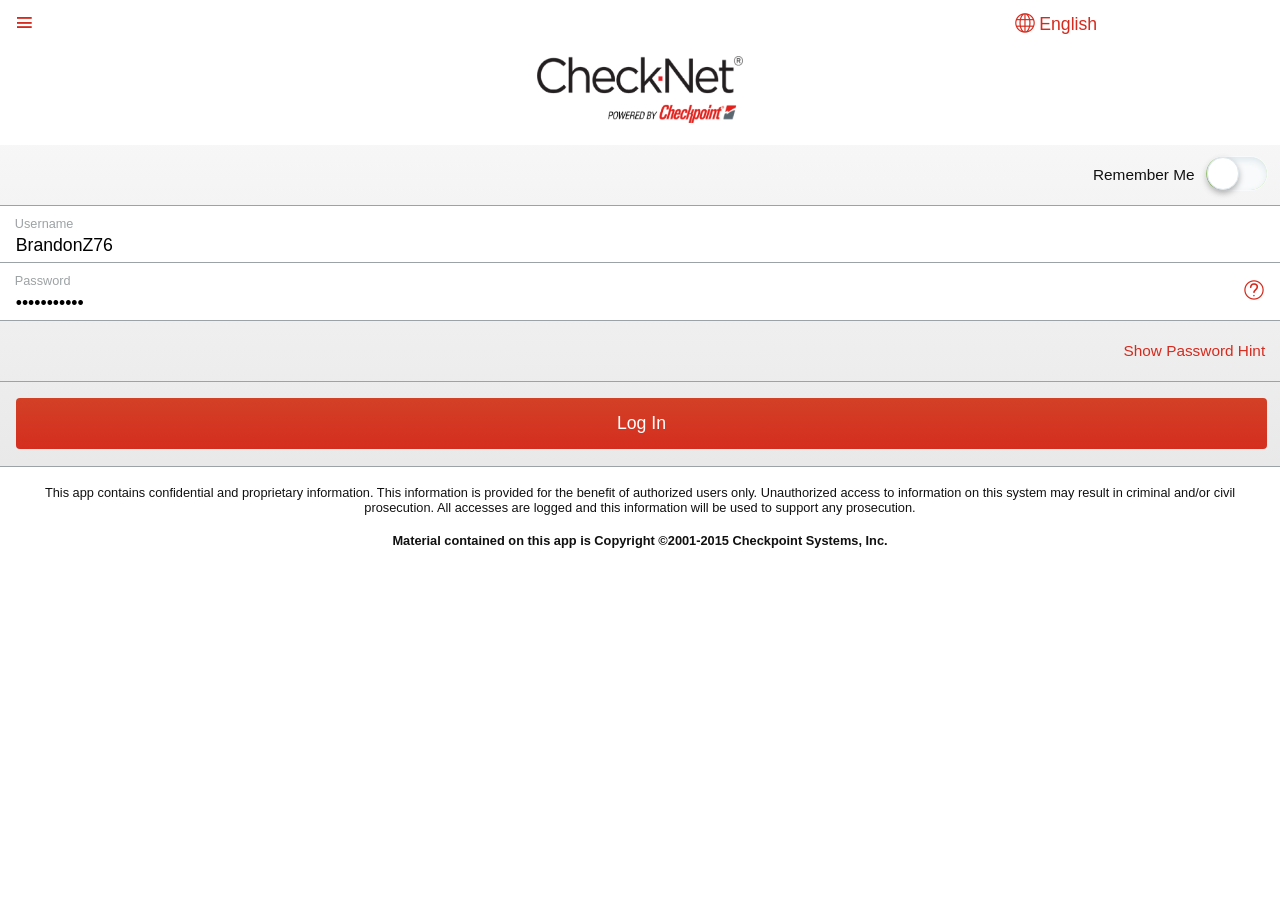
==== commit d6246537: "Changes made by Brandon Zuk (bzuk@premierlogic.com)." ====
--- a/Checknet Application/index.html
+++ b/Checknet Application/index.html
@@ -45,23 +45,24 @@
         <img src="styles/images/Checknet-Logo.png" style="width: 14em; height: 4.5em; margin: .5em auto 1.5em; display: block; float: none;" />
         <form>
             <ul kendo-mobile-list-view k-style="'inset'" class="km-grey-box">
-                <li> <span>Remember Me</span>
+                <li> <span class="custom-right"><p>Remember Me</p></span>
                     <input kendo-mobile-switch k-id="email-switch" k-checked="checked" />
                 </li>
-                <li>
+                <li class="input-white">
                     <label class=" km-state-active km-label-above">Username
                         <input value="BrandonZ76" type="text" />
                     </label>
                 </li>
-                <li>
+                <li class="input-white">
+                    <kendo-mobile-button class="check-icon icon-help icon-forgot" data-rel="modalview" onclick="focusTextbox()" href="#modalview-password" id="modalview-open-button"></kendo-mobile-button>
                     <label class="km-label-above">Password
+                        
                         <input value="Password123" type="password" />
-                        <kendo-mobile-button k-icon="'check-icon ck-red icon-password'" class="password-button" data-rel="modalview" href="#modalview-password" id="modalview-open-button"></kendo-mobile-button>
                     </label>
                 </li>
                 <li>
-                     <p><a href="#">Show Password Hint</a>
-                            </p>
+                     <p class="custom-right"><a href="#">Show Password Hint</a></p>
+                    
                 </li>
                 <li>
                     <i></i>
@@ -81,9 +82,9 @@
                         Please enter your email address to receive a new password.
                     </p>
                 </li>
-                <li>
+                <li class="input-white">
                     <label class=" km-state-active km-label-above">Email
-                        <input value="your@email.com" type="text" />
+                        <input id="input" value="your@email.com" type="text" />
                     </label>
                 </li>
                 <li>
--- a/Checknet Application/styles/checknet.custom.css
+++ b/Checknet Application/styles/checknet.custom.css
@@ -8,6 +8,10 @@
 * 
 */
 
+.km-nova {
+    font: normal 1em "Arial", "Helvetica Neue", "Helvetica", "Roboto Light", "Verdana", "sans-serif";
+    line-height: 1.2
+}
 /* CUSTOM FONTELLO CHECKNET FONT */
 
 @font-face {
@@ -80,10 +84,10 @@
     line-height: 1em;
     /* Animation center compensation - margins should be symmetric */
     /* remove if not needed */
-    
-    margin-left: .2em;
+    /* margin-left: .2em;*/
     /* you can be more comfortable with increased icons size */
-    /* font-size: 120%; */
+    
+    font-size: 115%;
     /* Font smoothing. That was taken from TWBS */
     
     -webkit-font-smoothing: antialiased;
@@ -91,9 +95,7 @@
     /* Uncomment for 3D effect */
     /* text-shadow: 1px 1px 1px rgba(127, 127, 127, 0.3); */
 }
-
 /* CUSTOM CHECKNET ICONS */
-.ck-red{color: #D52B1E;}
 
 .icon-alert:before {
     content: '\e800';
@@ -225,8 +227,67 @@
 }
 /* '' */
 
-
-
+/* Login */
+.input-white{background:#fff!important}
+.custom-right {
+    float: right;
+    margin-right:4em;
+}
+
+.icon-setting {
+    font-size: 150%;
+    color: #5E6A71;
+    float: left;
+    margin: .4rem 0 1.5rem 0
+}
+.icon-forgot {
+    color: #D52B1E!important;
+    float: right;
+    padding: 0!important;
+    border-radius: 0;
+    border-width: none!important;
+    border-style: none!important;
+    line-height: 0!important;
+    vertical-align: middle;
+    background:none!important
+}
+
+.km-nova .km-list>li {
+    font-size: 1.2em;
+    padding-left: .89em;
+    background: transparent;
+    border-radius: 0;
+    border-width: 1px 0 0;
+    border-style: solid;
+    line-height: 1.5em;
+    border-color:#9CA3A8;
+    padding: .84em .84em .84em .84em;
+}
+.km-nova .km-set-fix {
+    margin-right: 5rem;
+    font-size: .52em
+}
+.km-nova .km-listview-link::after, .km-nova .km-listview-label::after {border-color:#D52B1E}
+.km-nova .km-group-title {
+    background-color: rgb(233, 233, 233);
+    background-image: -webkit-gradient(linear, 50% 100%, 50% 0, color-stop(0, rgba(248, 248, 248, 0)), color-stop(1, rgba(248, 248, 248, .9)));
+    background-image: -moz-linear-gradient(50% 100%, 50% 0, rgba(248, 248, 248, 0), rgba(248, 248, 248, .9));
+    background-image: -ms-linear-gradient(50% 100%, 50% 0, rgba(248, 248, 248, 0), rgba(248, 248, 248, .9));
+    background-repeat: repeat;
+    background-position: 0 0;
+    border-color: #dee0e0;
+    color: #32364c;
+}
+.km-nova .km-group-title {
+    font-size: 1.2em;
+    position: -webkit-sticky;
+    text-indent: 0;
+    margin-top: 0;
+    font-weight: normal;
+    border-bottom-width: 1px;
+    border-bottom-style: solid;
+    padding: .42em .84em .39em;
+}
 .km-nova .password-button {
     float: right;
     background: none;
@@ -234,17 +295,31 @@
     font: 2em/2em;
     color: #D52B1E !important;
 }
+.km-nova h1,
+.km-nova h2,
+.km-nova h3,
+.km-nova h4,
+.km-nova h5,
+.km-nova h6,
+.km-nova p {
+    color: #111;
+}
+.km-nova .km-red {
+    color: #D52B1E
+}
 .km-nova .km-transparent.km-navbar,
 .km-nova .km-transparent.k-toolbar,
 .km-nova .km-transparent.km-tabstrip {
-    background: #5E6A71;
+    background: none;
     border: none;
 }
 .km-nova .km-content {
     color: #111111;
     background-color: #fff
 }
-
+/*.switch-fix {
+    margin:1rem;
+}*/
 /* accent primary red override */
 
 .km-nova .km-accent.km-navbar,
@@ -307,11 +382,10 @@
     right: .2em !important
 }
 .km-nova .km-collapsible-header {
-    height: 4.125em;
     line-height: 4.125em;
     padding: 0 2.4em 0 1.16em;
     font-size: 1.087em;
-    vertical-align:middle;
+    height: auto;
     background-color: rgb(102, 102, 102);
     background-image: -webkit-gradient(linear, 50% 100%, 50% 0, color-stop(0, rgba(146, 146, 146, 0)), color-stop(1, rgba(146, 146, 146, .9)));
     background-image: -moz-linear-gradient(50% 100%, 50% 0, rgba(146, 146, 146, 0), rgba(146, 146, 146, .9));
@@ -319,7 +393,6 @@
     background-repeat: repeat;
     background-position: 0 0;
 }
-
 .km-nova .km-collapsible-header h1,
 .km-nova .km-collapsible-header h2,
 .km-nova .km-collapsible-header h3,
@@ -328,12 +401,15 @@
 .km-nova .km-collapsible-header h6 {
     color: #ffffff;
     line-height: 1.2em;
-}
-
+    padding: .8em 0 .8em 0;
+}
+.km-nova .km-collapsible-header .km-icon,
+.km-nova .km-expanded .km-collapsible-header .km-icon {
+    color: #ffffff;
+}
 .km-nova .km-collapsible-content {
     padding: 1em
 }
-
 .km-nova .km-collapsible-header h1 {
     line-height: 2.85em
 }
@@ -418,7 +494,7 @@
 /* list  overrides */
 
 .km-nova .km-list>li>.km-listview-link .km-icon {
-    color: #5E6A71
+    color: #5E6A71;
 }
 .km-nova .km-no-border>li {
     border-width: none;
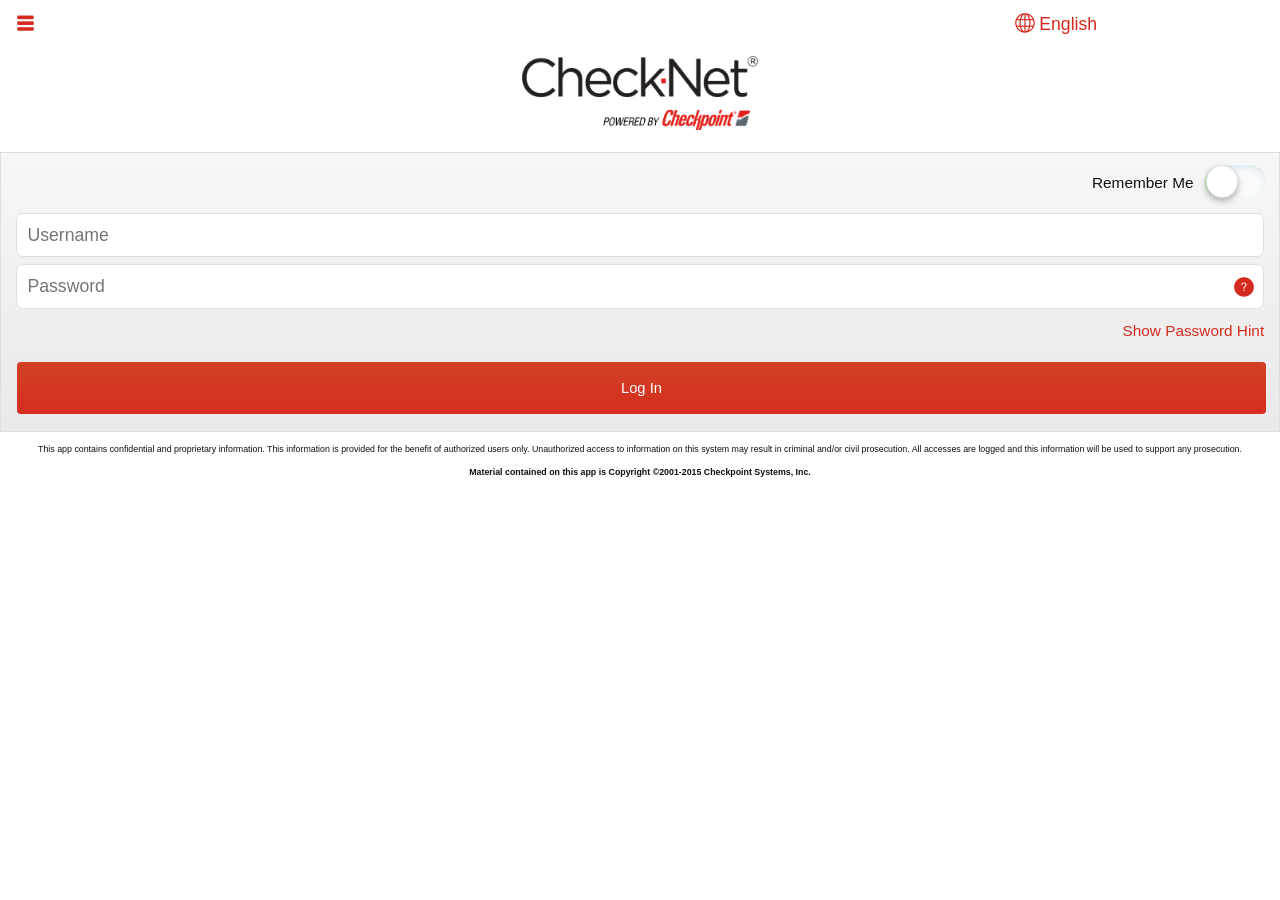
==== commit 2cdbfc9a: "Changes made by Brandon Zuk (bzuk@premierlogic.com)." ====
--- a/Checknet Application/index.html
+++ b/Checknet Application/index.html
@@ -18,8 +18,7 @@
     <kendo-mobile-layout k-id="'default'">
         <kendo-mobile-header>
             <kendo-mobile-nav-bar class="km-light">
-                <kendo-mobile-button k-align="'left'" href="views/main-menu.html"><span class="km-icon km-drawer-icon km-notext"></span>
-                </kendo-mobile-button>
+                <kendo-mobile-button k-align="'left'" href="views/main-menu.html" class="checknet-icon icon-menu"></kendo-mobile-button>
                 <select kendo-drop-down-list class="checknet-icon icon-globe" style="float:right; height: 20%; width:35%;">
                     <option>English</option>
                     <option>Spanish</option>
@@ -27,42 +26,26 @@
                     <option>French</option>
                     <option>Japanese</option>
                 </select>
-                <!--  <label class="km-icon-label k-i-globe" style="float:right; height: 20%; width:35%;">
-                        <select kendo-drop-down-list id="dropdown">
-                            <option>English</option>
-                            <option>Spanish</option>
-                            <option>Korean</option>
-                            <option>French</option>
-                            <option>Japanese</option>
-                        </select>
-                    </label>-->
             </kendo-mobile-nav-bar>
         </kendo-mobile-header>
         <!-- End Header -->
     </kendo-mobile-layout>
     <!-- End Layout -->
     <kendo-mobile-view id="login" k-title="'Login'" k-layout="'default'">
-        <img src="styles/images/Checknet-Logo.png" style="width: 14em; height: 4.5em; margin: .5em auto 1.5em; display: block; float: none;" />
+        <img src="styles/images/Checknet-Logo.png" style="width: 16em; height: 5em; margin: .5em auto 1.5em; display: block; float: none;" />
         <form>
-            <ul kendo-mobile-list-view k-style="'inset'" class="km-grey-box">
+            <ul kendo-mobile-list-view k-style="'inset'" ng-controller="test" class="km-grey-box km-no-li-border km-div-border">
                 <li> <span class="custom-right"><p>Remember Me</p></span>
                     <input kendo-mobile-switch k-id="email-switch" k-checked="checked" />
                 </li>
-                <li class="input-white">
-                    <label class=" km-state-active km-label-above">Username
-                        <input value="BrandonZ76" type="text" />
-                    </label>
-                </li>
-                <li class="input-white">
-                    <kendo-mobile-button class="check-icon icon-help icon-forgot" data-rel="modalview" onclick="focusTextbox()" href="#modalview-password" id="modalview-open-button"></kendo-mobile-button>
-                    <label class="km-label-above">Password
-                        
-                        <input value="Password123" type="password" />
-                    </label>
-                </li>
-                <li>
-                     <p class="custom-right"><a href="#">Show Password Hint</a></p>
-                    
+                <li class="login-no-pad">
+                    <fieldset class="login-inputs">
+                        <input value="" placeholder="Username" type="text" />
+                        <input value="" placeholder="Password" type="password" />
+                        <kendo-mobile-button class="check-icon icon-password icon-forgot" style="margin-top:-2.2em; margin-right:.7em; z-index: 1;" k-rel="'modalview'" href="#modalview-password" ng-click="clearSearchTerm()" focus-on-clear="search"></kendo-mobile-button>
+                        <p class="custom-right"><a href="#">Show Password Hint</a>
+                        </p>
+                    </fieldset>
                 </li>
                 <li>
                     <i></i>
@@ -71,36 +54,29 @@
             </ul>
         </form>
         <!-- End Form Area -->
-        <p class="km-style-info" style="text-align: center; padding-top:1em;">This app contains confidential and proprietary information. This information is provided for the benefit of authorized users only. Unauthorized access to information on this system may result in criminal and/or civil prosecution. All accesses are logged and this information will be used to support any prosecution. </p>
-        <p class="km-style-info km-bold-font" style="text-align: center; padding-top:1em;">Material contained on this app is Copyright ©2001-2015 Checkpoint Systems, Inc.</p>
+        <p class="km-style-info" style="text-align: center; padding-top:1em; font-size: .6rem;">This app contains confidential and proprietary information. This information is provided for the benefit of authorized users only. Unauthorized access to information on this system may result in criminal and/or civil prosecution. All accesses are logged and this information will be used to support any prosecution. </p>
+        <p class="km-style-info km-bold-font" style="text-align: center; padding-top:1em; font-size: .6rem;">Material contained on this app is Copyright ©2001-2015 Checkpoint Systems, Inc.</p>
         <!-- End Login View -->
-        <div kendo-mobile-modal-view id="modalview-password" k-transition="'overlay:up reverse'" style="width: 90%;">
-            <ul kendo-mobile-list-view k-style="'inset'" class="km-module-wrap">
+        <div kendo-mobile-modal-view id="modalview-password" k-transition="'overlay:up'" style="width: 90%;">
+            <ul kendo-mobile-list-view style="padding-bottom: -3em;" class="km-grey-box km-no-li-border km-div-border" k-style="'inset'" class="km-module-wrap">
                 <li>
-                <h2 class="km-bold-font">Forgot Your Password?</h2>
+                    <h2 class="km-bold-font">Forgot Your Password?</h2>
                     <p>
                         Please enter your email address to receive a new password.
                     </p>
                 </li>
-                <li class="input-white">
-                    <label class=" km-state-active km-label-above">Email
-                        <input id="input" value="your@email.com" type="text" />
-                    </label>
-                </li>
-                <li>
-                   <i></i>
+                <li class="login-no-pad">
+                    <fieldset class="login-inputs">
+                        <input value="" placeholder="your@email.com" type="text" />
+                    </fieldset>
+                    <i></i>
                     <kendo-mobile-button class="km-primary km-large km-justified">Send New Password</kendo-mobile-button>
+                    <a kendo-mobile-button href="#login" k-transition="'overlay:down reverse'" style="text-align:center; padding: 0; border: 0; background: none;"><img src="styles/images/close-button.png" style="width: 3em; height: 3em;display: block;" />
+                    </a>
                 </li>
             </ul>
-            <kendo-mobile-footer>
-                <div kendo-mobile-nav-bar class="km-transparent">
-                    <a kendo-mobile-button href="#login" k-transition="'overlay:down reverse'"><img src="styles/images/close-button.png" style="width: 3em; height: 3em;display: block;" /></a>
-                </div>
-            </kendo-mobile-footer>
-    
-    </kendo-mobile-view>
-    <!-- End Forgot Password View -->
-        
+        </div>
+        <!-- End Forgot Password View -->
 </body>
 
 </html>
--- a/Checknet Application/styles/checknet.custom.css
+++ b/Checknet Application/styles/checknet.custom.css
@@ -8,10 +8,7 @@
 * 
 */
 
-.km-nova {
-    font: normal 1em "Arial", "Helvetica Neue", "Helvetica", "Roboto Light", "Verdana", "sans-serif";
-    line-height: 1.2
-}
+
 /* CUSTOM FONTELLO CHECKNET FONT */
 
 @font-face {
@@ -97,138 +94,58 @@
 }
 /* CUSTOM CHECKNET ICONS */
 
-.icon-alert:before {
-    content: '\e800';
-}
-/* '' */
-
-.icon-terms:before {
-    content: '\e801';
-}
-/* '' */
-
-.icon-approval:before {
-    content: '\e802';
-}
-/* '' */
-
-.icon-cart:before {
-    content: '\e803';
-}
-/* '' */
-
-.icon-collaspe:before {
-    content: '\e804';
-}
-/* '' */
-
-.icon-contact:before {
-    content: '\e805';
-}
-/* '' */
-
-.icon-delivery:before {
-    content: '\e806';
-}
-/* '' */
-
-.icon-expand:before {
-    content: '\e807';
-}
-/* '' */
-
-.icon-faq:before {
-    content: '\e808';
-}
-/* '' */
-
-.icon-feedback:before {
-    content: '\e809';
-}
-/* '' */
-
-.icon-globe:before {
-    content: '\e80a';
-}
-/* '' */
-
-.icon-help:before {
-    content: '\e80b';
-}
-/* '' */
-
-.icon-location:before {
-    content: '\e80c';
-}
-/* '' */
-
-.icon-lock:before {
-    content: '\e80d';
-}
-/* '' */
-
-.icon-maintance:before {
-    content: '\e80e';
-}
-/* '' */
-
-.icon-messages-alt:before {
-    content: '\e80f';
-}
-/* '' */
-
-.icon-messages:before {
-    content: '\e810';
-}
-/* '' */
-
-.icon-news:before {
-    content: '\e811';
-}
-/* '' */
-
-.icon-password:before {
-    content: '\e812';
-}
-/* '' */
-
-.icon-policy:before {
-    content: '\e813';
-}
-/* '' */
-
-.icon-printshop:before {
-    content: '\e814';
-}
-/* '' */
-
-.icon-signout:before {
-    content: '\e815';
-}
-/* '' */
-
-.icon-shipment:before {
-    content: '\e816';
-}
-/* '' */
-
-.icon-settings:before {
-    content: '\e817';
-}
-/* '' */
-
-.icon-recieved:before {
-    content: '\e818';
-}
-/* '' */
-
-.icon-track:before {
-    content: '\e819';
-}
-/* '' */
+.icon-alert:before { content: '\e800'; } /* '' */
+.icon-terms:before { content: '\e801'; } /* '' */
+.icon-approval:before { content: '\e802'; } /* '' */
+.icon-cart:before { content: '\e803'; } /* '' */
+.icon-collaspe:before { content: '\e804'; } /* '' */
+.icon-contact:before { content: '\e805'; } /* '' */
+.icon-delivery:before { content: '\e806'; } /* '' */
+.icon-expand:before { content: '\e807'; } /* '' */
+.icon-faq:before { content: '\e808'; } /* '' */
+.icon-feedback:before { content: '\e809'; } /* '' */
+.icon-globe:before { content: '\e80a'; } /* '' */
+.icon-help:before { content: '\e80b'; } /* '' */
+.icon-location:before { content: '\e80c'; } /* '' */
+.icon-lock:before { content: '\e80d'; } /* '' */
+.icon-maintance:before { content: '\e80e'; } /* '' */
+.icon-messages-alt:before { content: '\e80f'; } /* '' */
+.icon-messages:before { content: '\e810'; } /* '' */
+.icon-news:before { content: '\e811'; } /* '' */
+.icon-menu:before { content: '\e812'; } /* '' */
+.icon-policy:before { content: '\e813'; } /* '' */
+.icon-printshop:before { content: '\e814'; } /* '' */
+.icon-signout:before { content: '\e815'; } /* '' */
+.icon-shipment:before { content: '\e816'; } /* '' */
+.icon-settings:before { content: '\e817'; } /* '' */
+.icon-recieved:before { content: '\e818'; } /* '' */
+.icon-track:before { content: '\e819'; } /* '' */
+.icon-password:before { content: '\e81a'; } /* '' */
+.icon-x-close:before { content: '\e81b'; } /* '' */
+.icon-close:before { content: '\e81c'; } /* '' */
+.icon-left-open:before { content: '\e81d'; } /* '' */
 
 /* Login */
-.input-white{background:#fff!important}
+
+
+
+.login-inputs>input {
+    border-radius: .5rem;
+      margin:.4em 0;
+}
+.login-no-pad {
+    padding-top: 0!important;
+    padding-bottom: 0!important;
+}
+.km-nova .km-list fieldset{
+    border: 0;
+padding: 0 1.61em;
+margin: 0 -1.61em;
+}
+.km-nova .km-list fieldset>input[type=password], .km-nova .km-list fieldset>input[type=search], .km-nova .km-list fieldset>input[type=number], .km-nova .km-list fieldset>input[type=tel], .km-nova .km-list fieldset>input[type=url], .km-nova .km-list fieldset>input[type=email], .km-nova .km-list fieldset>input[type=month], .km-nova .km-list fieldset>input[type=color], .km-nova .km-list fieldset>input[type=week], .km-nova .km-list fieldset>input[type=date], .km-nova .km-list fieldset>input[type=time], .km-nova .km-list fieldset>input[type=datetime], .km-nova .km-list fieldset>input[type=datetime-local], .km-nova .km-list fieldset>input[type=text]:not(.k-input), .km-nova .km-list fieldset>select:not([multiple]), .km-nova .km-list fieldset>.k-dropdown-wrap {
+    padding:.6em;
+    color:#111;
+}
 .custom-right {
     float: right;
     margin-right:4em;
@@ -252,6 +169,76 @@
     background:none!important
 }
 
+
+
+.km-nova {
+    font: normal 1em "Arial", "Helvetica Neue", "Helvetica", "Roboto Light", "Verdana", "sans-serif";
+    line-height: 1.2
+}
+
+.km-nova .km-list input[type=password],
+.km-nova .km-list input[type=search],
+.km-nova .km-list input[type=number],
+.km-nova .km-list input[type=tel],
+.km-nova .km-list input[type=url],
+.km-nova .km-list input[type=email],
+.km-nova .km-list input[type=month],
+.km-nova .km-list input[type=color],
+.km-nova .km-list input[type=week],
+.km-nova .km-list input[type=date],
+.km-nova .km-list input[type=time],
+.km-nova .km-list input[type=datetime],
+.km-nova .km-list input[type=datetime-local],
+.km-nova .km-list input[type=text]:not(.k-input),
+.km-nova .km-list select:not([multiple]),
+.km-nova .km-list .k-dropdown-wrap,
+.km-nova .km-list textarea {
+    appearance: none;
+    -moz-appearance: none;
+    -webkit-appearance: none;
+    font-size: 1.2rem;
+    min-width: 6em;
+    border: 1px solid #DEDEDE;
+    outline: 0;
+    background: #fff;
+    margin-top: 0;
+    transform: translateY(-50%);
+    -webkit-transform: translateY(-50%)
+}
+
+.km-list input[type=text]:not(.k-input),
+.km-list input[type=password],
+.km-list input[type=search],
+.km-list input[type=number],
+.km-list input[type=tel],
+.km-list input[type=url],
+.km-list input[type=email],
+.km-list input[type=file],
+.km-list input[type=month],
+.km-list input[type=color],
+.km-list input[type=week],
+.km-list input[type=date],
+.km-list input[type=time],
+.km-list input[type=datetime],
+.km-list input[type=datetime-local],
+.km-list select:not([multiple]),
+.km-list .k-dropdown,
+.km-list textarea {
+    width: 100%;
+    -moz-box-sizing: border-box;
+    -webkit-box-sizing: border-box;
+    box-sizing: border-box;
+    font-size: 1.2em;
+    position: absolute;
+    top: 50%;
+    line-height: normal;
+    z-index: 1;
+    right: 0;
+    margin-top: -1em
+}
+
+
+
 .km-nova .km-list>li {
     font-size: 1.2em;
     padding-left: .89em;
@@ -267,6 +254,7 @@
     margin-right: 5rem;
     font-size: .52em
 }
+
 .km-nova .km-listview-link::after, .km-nova .km-listview-label::after {border-color:#D52B1E}
 .km-nova .km-group-title {
     background-color: rgb(233, 233, 233);
@@ -496,15 +484,20 @@
 .km-nova .km-list>li>.km-listview-link .km-icon {
     color: #5E6A71;
 }
-.km-nova .km-no-border>li {
+
+.km-nova .km-no-li-border>li {
     border-width: none;
     border-style: none;
-    padding: 0 .84em .84em .84em
-}
+}
+.km-nova .km-div-border{border:1px solid #DEDEDE;}
+
 .km-nova a:not([class]),
 .km-nova .km-external-link {
     color: #D52B1E
 }
+.km-nova .km-text{
+    font-size: 1rem;
+}
 span.k-icon.k-i-arrow-s {
     display: none
 }
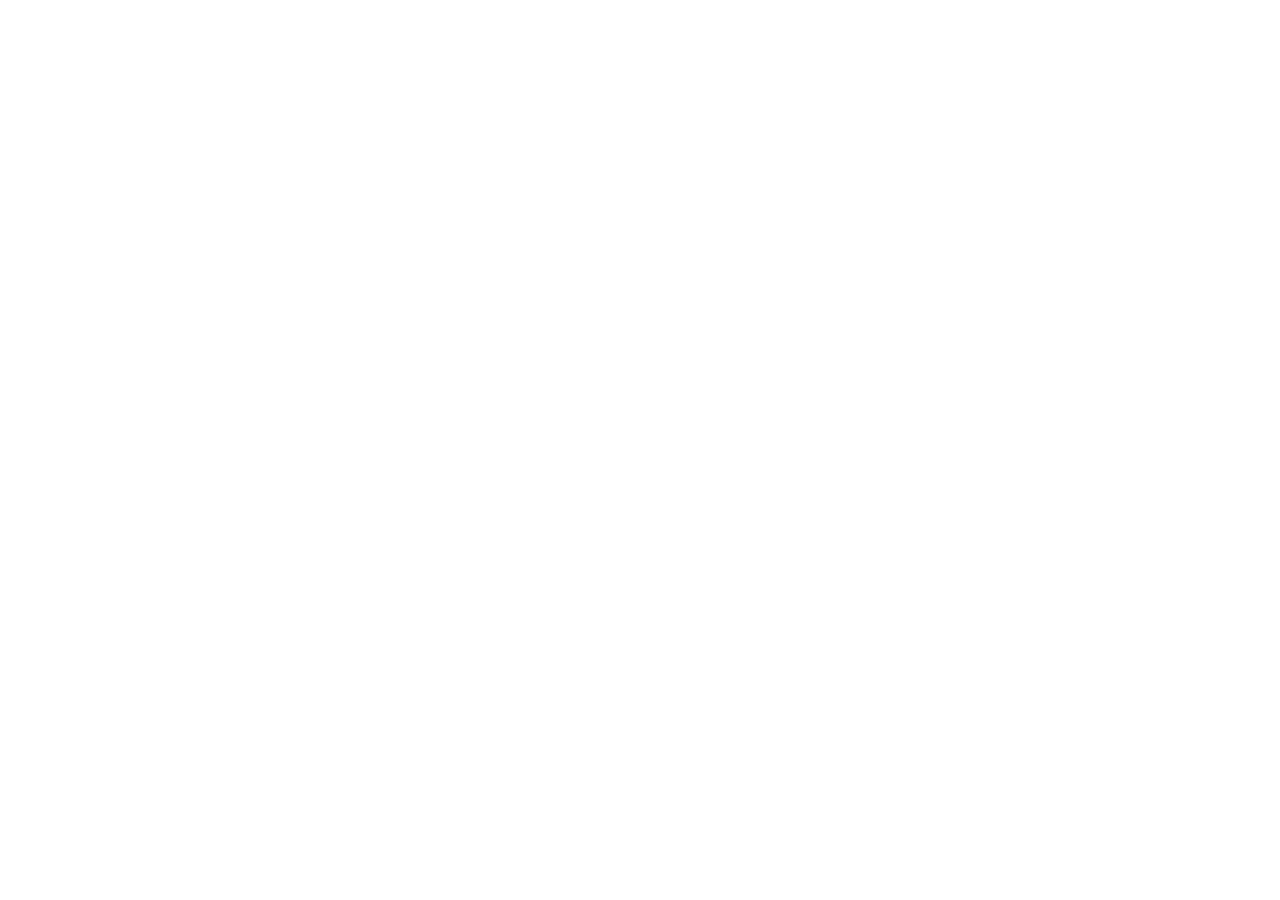
==== commit 63bd9dad: "Changes made by Brandon Zuk (bzuk@premierlogic.com)." ====
--- a/Checknet Application/index.html
+++ b/Checknet Application/index.html
@@ -18,32 +18,35 @@
     <kendo-mobile-layout k-id="'default'">
         <kendo-mobile-header>
             <kendo-mobile-nav-bar class="km-light">
-                <kendo-mobile-button k-align="'left'" href="views/main-menu.html" class="checknet-icon icon-menu"></kendo-mobile-button>
-                <select kendo-drop-down-list class="checknet-icon icon-globe" style="float:right; height: 20%; width:35%;">
+                <kendo-view-title style="display: none;"></kendo-view-title>
+                <select kendo-drop-down-list class="ck-icon ck-globe ck-lang-select">
                     <option>English</option>
                     <option>Spanish</option>
                     <option>Korean</option>
                     <option>French</option>
                     <option>Japanese</option>
                 </select>
+                <kendo-mobile-button k-align="'left'" href="views/main-menu.html"><i class="ck-icon ck-menu"></i>
+                </kendo-mobile-button>
             </kendo-mobile-nav-bar>
         </kendo-mobile-header>
         <!-- End Header -->
     </kendo-mobile-layout>
     <!-- End Layout -->
     <kendo-mobile-view id="login" k-title="'Login'" k-layout="'default'">
-        <img src="styles/images/Checknet-Logo.png" style="width: 16em; height: 5em; margin: .5em auto 1.5em; display: block; float: none;" />
+        <img src="styles/images/Checknet-Logo.png" class="ck-login-logo" />
         <form>
-            <ul kendo-mobile-list-view k-style="'inset'" ng-controller="test" class="km-grey-box km-no-li-border km-div-border">
-                <li> <span class="custom-right"><p>Remember Me</p></span>
+            <ul kendo-mobile-list-view k-style="'inset'" ng-controller="index" class="ck-grey-wrap ck-no-border">
+                <li> <span class="ck-switchpad-right"><p>Remember Me</p></span>
                     <input kendo-mobile-switch k-id="email-switch" k-checked="checked" />
                 </li>
-                <li class="login-no-pad">
-                    <fieldset class="login-inputs">
+                <li class="ck-no-pad">
+                    <fieldset class="ck-login">
                         <input value="" placeholder="Username" type="text" />
                         <input value="" placeholder="Password" type="password" />
-                        <kendo-mobile-button class="check-icon icon-password icon-forgot" style="margin-top:-2.2em; margin-right:.7em; z-index: 1;" k-rel="'modalview'" href="#modalview-password" ng-click="clearSearchTerm()" focus-on-clear="search"></kendo-mobile-button>
-                        <p class="custom-right"><a href="#">Show Password Hint</a>
+                        <kendo-mobile-button class="ck-input-btn" k-rel="'modalview'" href="#modalview-password"><i style="font-size: 150%;" class="ck-icon ck-password"></i>
+                        </kendo-mobile-button>
+                        <p class="ck-align-right"><a id="touchSurface"  data-tap="myTouch.tap" href="#">Show Password Hint</a>
                         </p>
                     </fieldset>
                 </li>
@@ -54,29 +57,32 @@
             </ul>
         </form>
         <!-- End Form Area -->
-        <p class="km-style-info" style="text-align: center; padding-top:1em; font-size: .6rem;">This app contains confidential and proprietary information. This information is provided for the benefit of authorized users only. Unauthorized access to information on this system may result in criminal and/or civil prosecution. All accesses are logged and this information will be used to support any prosecution. </p>
-        <p class="km-style-info km-bold-font" style="text-align: center; padding-top:1em; font-size: .6rem;">Material contained on this app is Copyright ©2001-2015 Checkpoint Systems, Inc.</p>
+        <p class="ck-disclamier km-style-info">This app contains confidential and proprietary information. This information is provided for the benefit of authorized users only. Unauthorized access to information on this system may result in criminal and/or civil prosecution. All accesses are logged and this information will be used to support any prosecution. </p>
+        <p class="ck-disclamier km-style-info">Material contained on this app is Copyright ©2001-2015 Checkpoint Systems, Inc.</p>
         <!-- End Login View -->
-        <div kendo-mobile-modal-view id="modalview-password" k-transition="'overlay:up'" style="width: 90%;">
-            <ul kendo-mobile-list-view style="padding-bottom: -3em;" class="km-grey-box km-no-li-border km-div-border" k-style="'inset'" class="km-module-wrap">
+        <div kendo-mobile-modal-view id="modalview-password" k-transition="'overlay:up'" class="km-moduleview" style="width: 90%; background:rgba(255, 255, 255, 0);">
+            <ul kendo-mobile-list-view style="padding-bottom: 1em;" class="ck-module-wrap ck-no-border" k-style="'inset'">
                 <li>
                     <h2 class="km-bold-font">Forgot Your Password?</h2>
                     <p>
                         Please enter your email address to receive a new password.
                     </p>
                 </li>
-                <li class="login-no-pad">
-                    <fieldset class="login-inputs">
+                <li class="ck-no-pad">
+                    <fieldset class="ck-login">
                         <input value="" placeholder="your@email.com" type="text" />
                     </fieldset>
                     <i></i>
-                    <kendo-mobile-button class="km-primary km-large km-justified">Send New Password</kendo-mobile-button>
-                    <a kendo-mobile-button href="#login" k-transition="'overlay:down reverse'" style="text-align:center; padding: 0; border: 0; background: none;"><img src="styles/images/close-button.png" style="width: 3em; height: 3em;display: block;" />
-                    </a>
+                    <kendo-mobile-button class="km-primary km-large km-justified" style="margin-bottom: 1.3rem;">Send New Password</kendo-mobile-button>
                 </li>
             </ul>
+            <div kendo-mobile-footer>
+                <kendo-mobile-button href="#login" k-transition="'overlay:down'" class="ck-close-btn km-justified"><img src="styles/images/close-button.png" style="width: 3.5em; height: 3.5em;" />
+                </kendo-mobile-button>
+            </div>
         </div>
         <!-- End Forgot Password View -->
+        
 </body>
 
 </html>
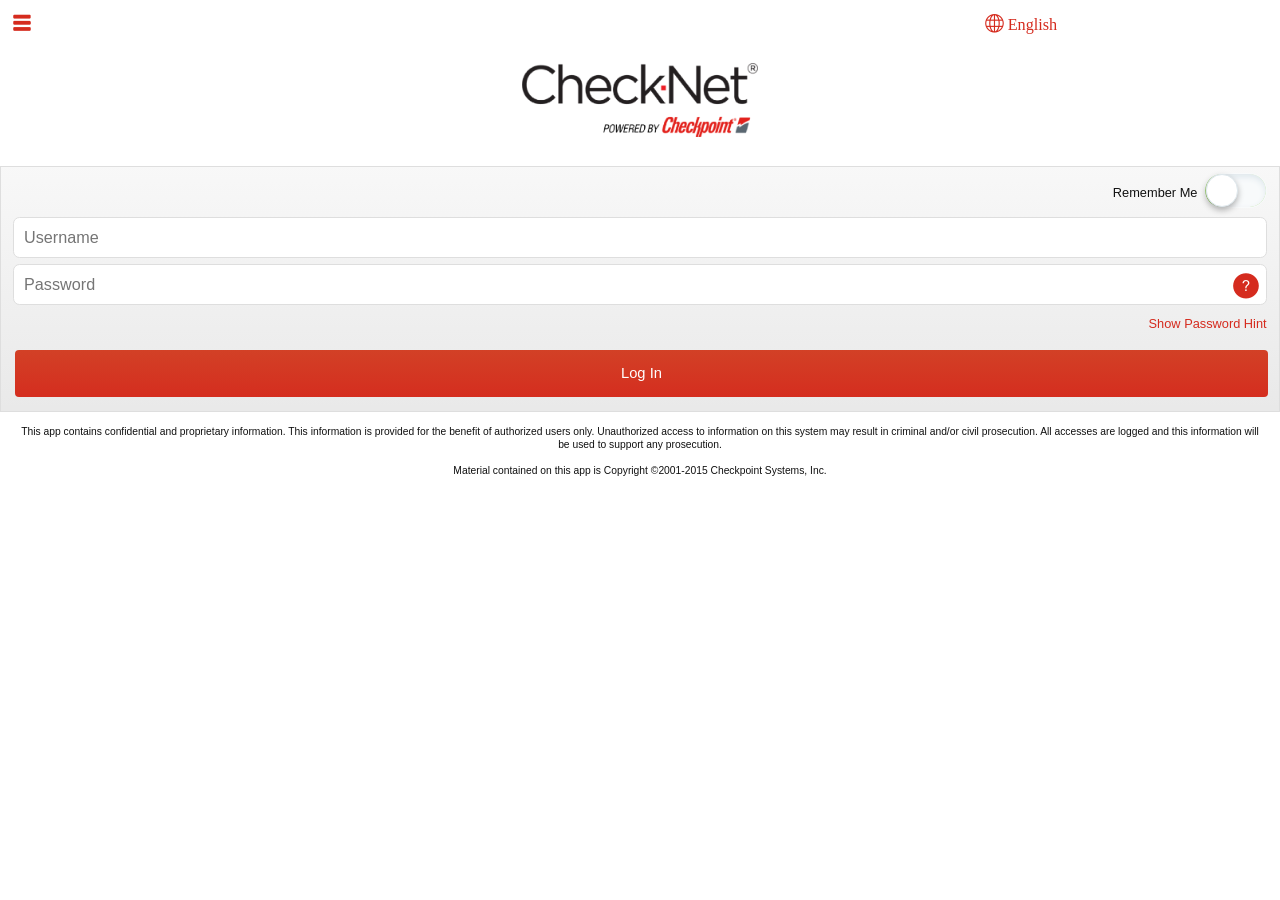
==== commit fc6ea988: "Changes made by Brandon Zuk (bzuk@premierlogic.com)." ====
--- a/Checknet Application/index.html
+++ b/Checknet Application/index.html
@@ -52,7 +52,7 @@
                 </li>
                 <li>
                     <i></i>
-                    <kendo-mobile-button class="km-primary km-large km-justified">Log In</kendo-mobile-button>
+                    <kendo-mobile-button class="km-primary km-large km-justified"  k-transition="'fade'" href="views/home.html">Log In</kendo-mobile-button>
                 </li>
             </ul>
         </form>
@@ -82,6 +82,28 @@
             </div>
         </div>
         <!-- End Forgot Password View -->
+                <div kendo-mobile-modal-view id="news-alerts" k-transition="'overlay:up'" class="km-moduleview" style="width: 90%; background:rgba(255, 255, 255, 0);">
+            <ul kendo-mobile-list-view style="padding-bottom: 1em;" class="ck-module-wrap ck-no-border" k-style="'inset'">
+                <li>
+                    <h2 class="km-bold-font">Forgot Your Password?</h2>
+                    <p>
+                        Please enter your email address to receive a new password.
+                    </p>
+                </li>
+                <li class="ck-no-pad">
+                    <fieldset class="ck-login">
+                        <input value="" placeholder="your@email.com" type="text" />
+                    </fieldset>
+                    <i></i>
+                    <kendo-mobile-button class="km-primary km-large km-justified" style="margin-bottom: 1.3rem;">Send New Password</kendo-mobile-button>
+                </li>
+            </ul>
+            <div kendo-mobile-footer>
+                <kendo-mobile-button href="#login" k-transition="'overlay:down'" class="ck-close-btn km-justified"><img src="styles/images/close-button.png" style="width: 3.5em; height: 3.5em;" />
+                </kendo-mobile-button>
+            </div>
+        </div>
+        <!-- End Module View -->
         
 </body>
 
--- a/Checknet Application/styles/checknet.custom.css
+++ b/Checknet Application/styles/checknet.custom.css
@@ -8,174 +8,148 @@
 * 
 */
 
-
-/* CUSTOM FONTELLO CHECKNET FONT */
-
-@font-face {
-    font-family: 'fontello';
-    src: url('images/fontello.eot?84161452');
-    src: url('images/fontello.eot?84161452#iefix') format('embedded-opentype'), url('images/fontello.woff?84161452') format('woff'), url('images/fontello.ttf?84161452') format('truetype'), url('images/fontello.svg?84161452#fontello') format('svg');
-    font-weight: normal;
-    font-style: normal;
-}
-/* Chrome hack: SVG is rendered more smooth in Windozze. 100% magic, uncomment if you need it. */
-/* Note, that will break hinting! In other OS-es font will be not as sharp as it could be */
-/*
-@media screen and (-webkit-min-device-pixel-ratio:0) {
-  @font-face {
-    font-family: 'fontello';
-    src: url('.imagesfontello.svg?98318189#fontello') format('svg');
-  }
-}
-*/
-
-.check-icon {
-    font-family: "fontello";
-    font-style: normal;
-    font-weight: normal;
-    speak: none;
-    display: inline-block;
-    text-decoration: inherit;
-    width: 1em;
-    margin-right: .2em;
-    text-align: center;
-    /* opacity: .8; */
-    /* For safety - reset parent styles, that can break glyph codes*/
-    
-    font-variant: normal;
-    text-transform: none;
-    /* fix buttons height, for twitter bootstrap */
-    
-    line-height: 1em;
-    /* Animation center compensation - margins should be symmetric */
-    /* remove if not needed */
-    
-    margin-left: .2em;
-    /* You can be more comfortable with increased icons size */
-    /* font-size: 120%; */
-    /* Font smoothing. That was taken from TWBS */
-    
-    -webkit-font-smoothing: antialiased;
-    -moz-osx-font-smoothing: grayscale;
-    /* Uncomment for 3D effect */
-    /* text-shadow: 1px 1px 1px rgba(127, 127, 127, 0.3); */
-}
-[class^="icon-"]:before,
-[class*=" icon-"]:before {
-    font-family: "fontello";
-    font-style: normal;
-    font-weight: normal;
-    speak: none;
-    display: inline-block;
-    text-decoration: inherit;
-    width: 1em;
-    margin-right: .2em;
-    text-align: center;
-    /* opacity: .8; */
-    /* For safety - reset parent styles, that can break glyph codes*/
-    
-    font-variant: normal;
-    text-transform: none;
-    /* fix buttons height, for twitter bootstrap */
-    
-    line-height: 1em;
-    /* Animation center compensation - margins should be symmetric */
-    /* remove if not needed */
-    /* margin-left: .2em;*/
-    /* you can be more comfortable with increased icons size */
-    
-    font-size: 115%;
-    /* Font smoothing. That was taken from TWBS */
-    
-    -webkit-font-smoothing: antialiased;
-    -moz-osx-font-smoothing: grayscale;
-    /* Uncomment for 3D effect */
-    /* text-shadow: 1px 1px 1px rgba(127, 127, 127, 0.3); */
-}
-/* CUSTOM CHECKNET ICONS */
-
-.icon-alert:before { content: '\e800'; } /* '' */
-.icon-terms:before { content: '\e801'; } /* '' */
-.icon-approval:before { content: '\e802'; } /* '' */
-.icon-cart:before { content: '\e803'; } /* '' */
-.icon-collaspe:before { content: '\e804'; } /* '' */
-.icon-contact:before { content: '\e805'; } /* '' */
-.icon-delivery:before { content: '\e806'; } /* '' */
-.icon-expand:before { content: '\e807'; } /* '' */
-.icon-faq:before { content: '\e808'; } /* '' */
-.icon-feedback:before { content: '\e809'; } /* '' */
-.icon-globe:before { content: '\e80a'; } /* '' */
-.icon-help:before { content: '\e80b'; } /* '' */
-.icon-location:before { content: '\e80c'; } /* '' */
-.icon-lock:before { content: '\e80d'; } /* '' */
-.icon-maintance:before { content: '\e80e'; } /* '' */
-.icon-messages-alt:before { content: '\e80f'; } /* '' */
-.icon-messages:before { content: '\e810'; } /* '' */
-.icon-news:before { content: '\e811'; } /* '' */
-.icon-menu:before { content: '\e812'; } /* '' */
-.icon-policy:before { content: '\e813'; } /* '' */
-.icon-printshop:before { content: '\e814'; } /* '' */
-.icon-signout:before { content: '\e815'; } /* '' */
-.icon-shipment:before { content: '\e816'; } /* '' */
-.icon-settings:before { content: '\e817'; } /* '' */
-.icon-recieved:before { content: '\e818'; } /* '' */
-.icon-track:before { content: '\e819'; } /* '' */
-.icon-password:before { content: '\e81a'; } /* '' */
-.icon-x-close:before { content: '\e81b'; } /* '' */
-.icon-close:before { content: '\e81c'; } /* '' */
-.icon-left-open:before { content: '\e81d'; } /* '' */
-
-/* Login */
-
-
-
-.login-inputs>input {
-    border-radius: .5rem;
-      margin:.4em 0;
-}
-.login-no-pad {
-    padding-top: 0!important;
-    padding-bottom: 0!important;
-}
-.km-nova .km-list fieldset{
-    border: 0;
-padding: 0 1.61em;
-margin: 0 -1.61em;
-}
-.km-nova .km-list fieldset>input[type=password], .km-nova .km-list fieldset>input[type=search], .km-nova .km-list fieldset>input[type=number], .km-nova .km-list fieldset>input[type=tel], .km-nova .km-list fieldset>input[type=url], .km-nova .km-list fieldset>input[type=email], .km-nova .km-list fieldset>input[type=month], .km-nova .km-list fieldset>input[type=color], .km-nova .km-list fieldset>input[type=week], .km-nova .km-list fieldset>input[type=date], .km-nova .km-list fieldset>input[type=time], .km-nova .km-list fieldset>input[type=datetime], .km-nova .km-list fieldset>input[type=datetime-local], .km-nova .km-list fieldset>input[type=text]:not(.k-input), .km-nova .km-list fieldset>select:not([multiple]), .km-nova .km-list fieldset>.k-dropdown-wrap {
-    padding:.6em;
-    color:#111;
-}
-.custom-right {
-    float: right;
-    margin-right:4em;
-}
-
-.icon-setting {
-    font-size: 150%;
-    color: #5E6A71;
-    float: left;
-    margin: .4rem 0 1.5rem 0
-}
-.icon-forgot {
-    color: #D52B1E!important;
-    float: right;
-    padding: 0!important;
-    border-radius: 0;
-    border-width: none!important;
-    border-style: none!important;
-    line-height: 0!important;
-    vertical-align: middle;
-    background:none!important
-}
-
-
-
+/**************************** CORE OVERIDES *******************************/
+.km-shim {
+    left: 0;
+    bottom: 0;
+    position: fixed;
+    width: 100%;
+    height: 100% !important;
+    background-color: rgb(0, 0, 0, 0.2);
+    background-image: -webkit-gradient(linear, 50% 100%, 50% 0, color-stop(0, rgba(112, 112, 112, .95)), color-stop(1, rgba(255, 255, 255, .95)));
+    background-image: -moz-linear-gradient(50% 100%, 50% 0, rgba(112, 112, 112, .95), rgba(255, 255, 255, .95));
+    background-image: -ms-linear-gradient(50% 100%, 50% 0, rgba(112, 112, 112, .95), rgba(255, 255, 255, .95));
+    z-index: 10001;
+    -moz-box-sizing: border-box;
+    -webkit-box-sizing: border-box;
+    box-sizing: border-box
+}
+span.k-icon.k-i-arrow-s {
+    display: none
+}
+
+
+/***************************** NOVA OVERIDES *****************************/
 .km-nova {
     font: normal 1em "Arial", "Helvetica Neue", "Helvetica", "Roboto Light", "Verdana", "sans-serif";
     line-height: 1.2
 }
-
+.km-nova .km-text {
+    font-size: 1rem;
+}
+.km-nova .km-list>li {
+    font-size: 1em;
+    padding-left: .84em;
+    background: transparent;
+    border-radius: 0;
+    border-width: 1px 0 0;
+    border-style: solid;
+    line-height: 1.4em;
+    border-color: #DEDEDE;
+    padding: .84em .84em .84em .84em;
+}
+.km-nova .km-listview-link::after,
+.km-nova .km-listview-label::after {
+    border-color: #D52B1E
+}
+.km-nova .km-content {
+    color: #111111;
+    background-color: #fff
+}
+.km-nova h1,
+.km-nova h2,
+.km-nova h3,
+.km-nova h4,
+.km-nova h5,
+.km-nova h6,
+.km-nova p {
+    color: #111;
+}
+.km-nova a:not([class]),
+.km-nova .km-external-link {
+    color: #D52B1E
+}
+/* FONT OVERIDES */
+.km-plus:after,
+.km-plus:before {
+    font: 1.1em/1.1em "fontello"!important;
+    content: '\e807'!important;
+}
+.km-minus:after,
+.km-minus:before {
+    font: 1.1em/1.1em "fontello"!important;
+    content: '\e804'!important;
+}
+
+.km-state-active .km-icon:before {
+    display: initial!important;
+}
+
+/* COLOR OVERIDES */
+.km-nova .km-primary {
+    color: #fff;
+    background-color: rgb(213, 43, 30);
+    background-image: -webkit-gradient(linear, 50% 100%, 50% 0, color-stop(0, rgba(210, 67, 39, .1)), color-stop(1, rgba(210, 67, 39, .9)));
+    background-image: -moz-linear-gradient(50% 100%, 50% 0, rgba(210, 67, 39, .1), rgba(210, 67, 39, .9));
+    background-image: -ms-linear-gradient(50% 100%, 50% 0, rgba(210, 67, 39, .1), rgba(210, 67, 39, .9));
+    background-repeat: repeat;
+    background-position: 0 0;
+    border: 0;
+}
+.km-nova .km-primary.km-state-active {
+    background: #D52B1E;
+    border-color: #D52B1E
+}
+.km-nova .km-light .km-view-title {
+    color: #D52B1E
+}
+.km-nova .km-list>li>.km-listview-link {
+    color: #D52B1E!important;
+}
+
+.km-nova .km-list>li>.km-listview-link .km-icon {
+    color: #5E6A71;
+}
+.km-nova .km-group-title,
+.km-nova .km-list fieldset legend,
+.km-nova .km-shim li.km-actionsheet-title {
+    background-color: rgb(233, 233, 233)!important;
+    background-image: -webkit-gradient(linear, 50% 100%, 50% 0, color-stop(0, rgba(248, 248, 248, 0)), color-stop(1, rgba(248, 248, 248, .9)))!important;
+    background-image: -moz-linear-gradient(50% 100%, 50% 0, rgba(248, 248, 248, 0), rgba(248, 248, 248, .9))!important;
+    background-image: -ms-linear-gradient(50% 100%, 50% 0, rgba(248, 248, 248, 0), rgba(248, 248, 248, .9))!important;
+    background-repeat: repeat!important;
+    background-position: 0 0!important;
+    background: #DEDEDE;
+    border-color: #DEDEDE!;
+    color: #111111
+}
+
+/* FORM OVERIDES */
+.km-nova .km-list fieldset {
+    border: 0;
+    padding: 0 1.61em;
+    margin: 0 -1.61em;
+}
+.km-nova .km-list fieldset>textarea,
+.km-nova .km-list fieldset>input[type=password],
+.km-nova .km-list fieldset>input[type=search],
+.km-nova .km-list fieldset>input[type=number],
+.km-nova .km-list fieldset>input[type=tel],
+.km-nova .km-list fieldset>input[type=url],
+.km-nova .km-list fieldset>input[type=email],
+.km-nova .km-list fieldset>input[type=month],
+.km-nova .km-list fieldset>input[type=color],
+.km-nova .km-list fieldset>input[type=week],
+.km-nova .km-list fieldset>input[type=date],
+.km-nova .km-list fieldset>input[type=time],
+.km-nova .km-list fieldset>input[type=datetime],
+.km-nova .km-list fieldset>input[type=datetime-local],
+.km-nova .km-list fieldset>input[type=text]:not(.k-input),
+.km-nova .km-list fieldset>select:not([multiple]),
+.km-nova .km-list fieldset>.k-dropdown-wrap {
+    padding: .6em;
+    color: #111;
+}
 .km-nova .km-list input[type=password],
 .km-nova .km-list input[type=search],
 .km-nova .km-list input[type=number],
@@ -196,7 +170,7 @@
     appearance: none;
     -moz-appearance: none;
     -webkit-appearance: none;
-    font-size: 1.2rem;
+    font-size: 1.1rem;
     min-width: 6em;
     border: 1px solid #DEDEDE;
     outline: 0;
@@ -205,7 +179,6 @@
     transform: translateY(-50%);
     -webkit-transform: translateY(-50%)
 }
-
 .km-list input[type=text]:not(.k-input),
 .km-list input[type=password],
 .km-list input[type=search],
@@ -236,36 +209,60 @@
     right: 0;
     margin-top: -1em
 }
-
-
-
-.km-nova .km-list>li {
-    font-size: 1.2em;
-    padding-left: .89em;
-    background: transparent;
-    border-radius: 0;
-    border-width: 1px 0 0;
-    border-style: solid;
-    line-height: 1.5em;
-    border-color:#9CA3A8;
-    padding: .84em .84em .84em .84em;
-}
-.km-nova .km-set-fix {
-    margin-right: 5rem;
-    font-size: .52em
-}
-
-.km-nova .km-listview-link::after, .km-nova .km-listview-label::after {border-color:#D52B1E}
-.km-nova .km-group-title {
-    background-color: rgb(233, 233, 233);
-    background-image: -webkit-gradient(linear, 50% 100%, 50% 0, color-stop(0, rgba(248, 248, 248, 0)), color-stop(1, rgba(248, 248, 248, .9)));
-    background-image: -moz-linear-gradient(50% 100%, 50% 0, rgba(248, 248, 248, 0), rgba(248, 248, 248, .9));
-    background-image: -ms-linear-gradient(50% 100%, 50% 0, rgba(248, 248, 248, 0), rgba(248, 248, 248, .9));
+.km-nova .km-switch-wrapper {
+    border-color: #7ED321;
+    background-color: #7ED321
+}
+.km-nova span.km-switch {
+    color: #7ED321
+}
+
+/* MODULE OVERIDES */
+
+.km-nova .km-popup,
+.km-nova .km-shim,
+.km-phone .km-nova .km-actionsheet-wrapper,
+.km-nova .km-actionsheet-root {
+    background-color: rgb(0, 0, 0, 0.2);
+    background-image: -webkit-gradient(linear, 50% 100%, 50% 0, color-stop(0, rgba(112, 112, 112, .95)), color-stop(1, rgba(255, 255, 255, .95)));
+    background-image: -moz-linear-gradient(50% 100%, 50% 0, rgba(112, 112, 112, .95), rgba(255, 255, 255, .95));
+    background-image: -ms-linear-gradient(50% 100%, 50% 0, rgba(112, 112, 112, .95), rgba(255, 255, 255, .95));
     background-repeat: repeat;
     background-position: 0 0;
-    border-color: #dee0e0;
-    color: #32364c;
-}
+}
+.km-nova .km-module-wrap {
+    background-color: rgb(0, 0, 0, 0.2);
+    background-image: -webkit-gradient(linear, 50% 100%, 50% 0, color-stop(0, rgba(112, 112, 112, .95)), color-stop(1, rgba(255, 255, 255, .95)));
+    background-image: -moz-linear-gradient(50% 100%, 50% 0, rgba(112, 112, 112, .95), rgba(255, 255, 255, .95));
+    background-image: -ms-linear-gradient(50% 100%, 50% 0, rgba(112, 112, 112, .95), rgba(255, 255, 255, .95));
+    background-repeat: repeat;
+    background-position: 0 0;
+    border: .1rem #5E6A71 solid;
+}
+
+
+
+.km-nova .km-modalview .km-content,
+.km-nova .km-modalview .km-content .km-footer {
+    background: none!important;
+    background:rgba(255, 255, 255, 0)!important
+}
+
+/* BUTTON OVERIDES */
+
+.km-nova .km-view-title{
+   font-size: 1.1em;
+   line-height: 2.78em; 
+}
+.km-nova .km-navbar .km-button{
+    border-radius: 0;
+    border: 0;
+    margin: 0;
+    padding: 0 .7em;
+    height: 100%;
+    line-height: 3.27em;
+}
+
 .km-nova .km-group-title {
     font-size: 1.2em;
     position: -webkit-sticky;
@@ -274,41 +271,41 @@
     font-weight: normal;
     border-bottom-width: 1px;
     border-bottom-style: solid;
-    padding: .42em .84em .39em;
-}
-.km-nova .password-button {
-    float: right;
-    background: none;
-    border: 0;
-    font: 2em/2em;
-    color: #D52B1E !important;
-}
-.km-nova h1,
-.km-nova h2,
-.km-nova h3,
-.km-nova h4,
-.km-nova h5,
-.km-nova h6,
-.km-nova p {
-    color: #111;
-}
-.km-nova .km-red {
-    color: #D52B1E
-}
+    padding: 1.17em .84em .39em
+}
+.km-nova .km-link-button {
+    color: #D52B1E;
+    border-color: transparent
+}
+.km-nova .km-buttongroup .km-button {
+    color: #D52B1E;
+    border-color: #DEDEDE
+}
+.km-nova .km-buttongroup .km-state-active {
+    color: #fff;
+    background-color: #D52B1E
+}
+.km-nova .km-button.km-large, 
+.km-nova .km-buttongroup.km-large .km-button {
+    padding: 1em;
+}
+
+/* NAV OVERIDES */
+
+.km-nova .km-light.km-navbar,
+.km-nova .km-light.k-toolbar,
+.km-nova .km-light.km-tabstrip {
+    background: #fff;
+    box-shadow: none;
+    -webkit-box-shadow: none
+}
+
 .km-nova .km-transparent.km-navbar,
 .km-nova .km-transparent.k-toolbar,
 .km-nova .km-transparent.km-tabstrip {
     background: none;
     border: none;
 }
-.km-nova .km-content {
-    color: #111111;
-    background-color: #fff
-}
-/*.switch-fix {
-    margin:1rem;
-}*/
-/* accent primary red override */
 
 .km-nova .km-accent.km-navbar,
 .km-nova .km-accent.k-toolbar,
@@ -322,39 +319,13 @@
     background-repeat: repeat;
     background-position: 0 0;
 }
-.km-nova .km-light .km-view-title {
+.km-nova .km-light.km-navbar .km-back:before,
+.km-nova .km-light.k-toolbar .km-back:before,
+.km-nova .km-light.km-navbar .km-button {
     color: #D52B1E
 }
-/* gradient overrides */
-
-.km-nova .km-primary {
-    color: #fff;
-    background-color: rgb(213, 43, 30);
-    background-image: -webkit-gradient(linear, 50% 100%, 50% 0, color-stop(0, rgba(210, 67, 39, .1)), color-stop(1, rgba(210, 67, 39, .9)));
-    background-image: -moz-linear-gradient(50% 100%, 50% 0, rgba(210, 67, 39, .1), rgba(210, 67, 39, .9));
-    background-image: -ms-linear-gradient(50% 100%, 50% 0, rgba(210, 67, 39, .1), rgba(210, 67, 39, .9));
-    background-repeat: repeat;
-    background-position: 0 0;
-    border: 0;
-}
-.km-nova .km-grey-box {
-    background-color: rgb(233, 233, 233);
-    background-image: -webkit-gradient(linear, 50% 100%, 50% 0, color-stop(0, rgba(248, 248, 248, 0)), color-stop(1, rgba(248, 248, 248, .9)));
-    background-image: -moz-linear-gradient(50% 100%, 50% 0, rgba(248, 248, 248, 0), rgba(248, 248, 248, .9));
-    background-image: -ms-linear-gradient(50% 100%, 50% 0, rgba(248, 248, 248, 0), rgba(248, 248, 248, .9));
-    background-repeat: repeat;
-    background-position: 0 0;
-}
-.km-nova .km-dark-col {
-    background-color: rgb(146, 146, 146);
-    background-image: -webkit-gradient(linear, 50% 100%, 50% 0, color-stop(0, rgba(102, 102, 102, 0)), color-stop(1, rgba(102, 102, 102, .9)));
-    background-image: -moz-linear-gradient(50% 100%, 50% 0, rgba(102, 102, 102, 0), rgba(102, 102, 102, .9));
-    background-image: -ms-linear-gradient(50% 100%, 50% 0, rgba(102, 102, 102, 0), rgba(102, 102, 102, .9));
-    background-repeat: repeat;
-    background-position: 0 0;
-}
-/* collapsable overrides */
-
+
+/* COLLAPSE OVERIDES */
 .km-collapsible-header .km-plus,
 .km-collapsible-header .km-minus {
     position: absolute;
@@ -374,10 +345,10 @@
     padding: 0 2.4em 0 1.16em;
     font-size: 1.087em;
     height: auto;
-    background-color: rgb(102, 102, 102);
-    background-image: -webkit-gradient(linear, 50% 100%, 50% 0, color-stop(0, rgba(146, 146, 146, 0)), color-stop(1, rgba(146, 146, 146, .9)));
-    background-image: -moz-linear-gradient(50% 100%, 50% 0, rgba(146, 146, 146, 0), rgba(146, 146, 146, .9));
-    background-image: -ms-linear-gradient(50% 100%, 50% 0, rgba(146, 146, 146, 0), rgba(146, 146, 146, .9));
+    background-color: rgb(0, 0, 0);
+    background-image: -webkit-gradient(linear, 50% 100%, 50% 0, color-stop(0, rgba(102, 102, 102, .99)), color-stop(1, rgba(146, 146, 146, .99)));
+    background-image: -moz-linear-gradient(50% 100%, 50% 0, rgba(102, 102, 102, .99), rgba(146, 146, 146, .99));
+    background-image: -ms-linear-gradient(50% 100%, 50% 0, rgba(102, 102, 102, .99), rgba(146, 146, 146, .99));
     background-repeat: repeat;
     background-position: 0 0;
 }
@@ -389,7 +360,7 @@
 .km-nova .km-collapsible-header h6 {
     color: #ffffff;
     line-height: 1.2em;
-    padding: .8em 0 .8em 0;
+    padding: .8em .8em .8em 0;
 }
 .km-nova .km-collapsible-header .km-icon,
 .km-nova .km-expanded .km-collapsible-header .km-icon {
@@ -401,103 +372,180 @@
 .km-nova .km-collapsible-header h1 {
     line-height: 2.85em
 }
-}
-/* module overrides */
-
-.km-shim {
-    left: 0;
-    bottom: 0;
-    position: fixed;
-    width: 100%;
-    height: 100% !important;
-    background-color: rgb(112, 112, 112, 0.9);
-    background-image: -webkit-gradient(linear, 50% 100%, 50% 0, color-stop(0, rgba(255, 255, 255, 0)), color-stop(1, rgba(255, 255, 255, .9)));
-    background-image: -moz-linear-gradient(50% 100%, 50% 0, rgba(255, 255, 255, 0), rgba(255, 255, 255, .9));
-    background-image: -ms-linear-gradient(50% 100%, 50% 0, rgba(255, 255, 255, 0), rgba(255, 255, 255, .9));
-    z-index: 10001;
-    -moz-box-sizing: border-box;
-    -webkit-box-sizing: border-box;
-    box-sizing: border-box
-}
-.km-nova .km-popup,
-.km-nova .km-shim,
-.km-phone .km-nova .km-actionsheet-wrapper,
-.km-nova .km-actionsheet-root {
-    background-color: rgb(112, 112, 112, 0.9);
-    background-image: -webkit-gradient(linear, 50% 100%, 50% 0, color-stop(0, rgba(255, 255, 255, 0)), color-stop(1, rgba(255, 255, 255, .9)));
-    background-image: -moz-linear-gradient(50% 100%, 50% 0, rgba(255, 255, 255, 0), rgba(255, 255, 255, .9));
-    background-image: -ms-linear-gradient(50% 100%, 50% 0, rgba(255, 255, 255, 0), rgba(255, 255, 255, .9));
-    background-repeat: repeat;
-    background-position: 0 0;
-}
-.km-nova .km-module-wrap {
-    background-color: rgb(233, 233, 233);
-    background-image: -webkit-gradient(linear, 50% 100%, 50% 0, color-stop(0, rgba(248, 248, 248, 0)), color-stop(1, rgba(248, 248, 248, .9)));
-    background-image: -moz-linear-gradient(50% 100%, 50% 0, rgba(248, 248, 248, 0), rgba(248, 248, 248, .9));
-    background-image: -ms-linear-gradient(50% 100%, 50% 0, rgba(248, 248, 248, 0), rgba(248, 248, 248, .9));
-    background-repeat: repeat;
-    background-position: 0 0;
-    border: .1rem #5E6A71 solid
-}
-/* accent box shadow override */
-
-.km-nova .km-light.km-navbar,
-.km-nova .km-light.k-toolbar,
-.km-nova .km-light.km-tabstrip {
-    background: #fff;
-    box-shadow: none;
-    -webkit-box-shadow: none
-}
-/* switch green override */
-
-.km-nova .km-switch-wrapper {
-    border-color: #7ED321;
-    background-color: #7ED321
-}
-.km-nova span.km-switch {
-    color: #7ED321
-}
-/* link & Icon red override */
-
-.km-nova .km-link-button {
-    color: #D52B1E;
-    border-color: transparent
-}
-.km-nova .km-light.km-navbar .km-back:before,
-.km-nova .km-light.k-toolbar .km-back:before,
-.km-nova .km-light.km-navbar .km-button {
-    color: #D52B1E
-}
-.km-nova .km-list>li>.km-listview-link {
+
+/***************************** CHECKNET GLOBAL STYLES *****************************/
+
+@font-face {
+    font-family: 'fontello';
+    src: url('images/fontello.eot?84161452');
+    src: url('images/fontello.eot?84161452#iefix') format('embedded-opentype'), url('images/fontello.woff?84161452') format('woff'), url('images/fontello.ttf?84161452') format('truetype'), url('images/fontello.svg?84161452#fontello') format('svg');
+    font-weight: normal;
+    font-style: normal;
+}
+.ck-icon {
+    font-family: "fontello";
+    font-style: normal;
+    font-weight: normal;
+    speak: none;
+    display: inline-block;
+    text-decoration: inherit;
+    width: 1em;
+    margin-right: .2em;
+    text-align: center;
+    font-variant: normal;
+    text-transform: none;
+    line-height: 1em;
+    margin-left: .2em;
+    -webkit-font-smoothing: antialiased;
+    -moz-osx-font-smoothing: grayscale;
+}
+[class^="ck-"]:before,
+[class*=" ck-"]:before {
+    font-family: "fontello";
+    font-style: normal;
+    font-weight: normal;
+    speak: none;
+    display: inline-block;
+    text-decoration: inherit;
+    width: 1em;
+    margin-right: .2em;
+    text-align: center;
+    font-variant: normal;
+    text-transform: none;
+    line-height: 1em;
+    font-size: 120%;
+    -webkit-font-smoothing: antialiased;
+    -moz-osx-font-smoothing: grayscale;
+ 
+}
+.ck-alert:before {content: '\e800';}
+.ck-terms:before {content: '\e801';}
+.ck-approval:before {content: '\e802';}
+.ck-cart:before {content: '\e803';}
+.ck-contact:before {content: '\e805';}
+.ck-delivery:before {content: '\e806';}
+.ck-faq:before {content: '\e808';}
+.ck-feedback:before {content: '\e809';}
+.ck-globe:before {content: '\e80a';}
+.ck-help:before {content: '\e80b';}
+.ck-location:before {content: '\e80c';}
+.ck-lock:before {content: '\e80d';}
+.ck-maintance:before {content: '\e80e';}
+.ck-messages-alt:before {content: '\e80f';}
+.ck-messages:before {content: '\e810';}
+.ck-news:before {content: '\e811';}
+.ck-menu:before {content: '\e812';}
+.ck-policy:before {content: '\e813';}
+.ck-printshop:before {content: '\e814';}
+.ck-signout:before {content: '\e815';}
+.ck-shipment:before {content: '\e816';}
+.ck-settings:before {content: '\e817';}
+.ck-recieved:before {content: '\e818';}
+.ck-track:before {content: '\e819';}
+.ck-password:before {content: '\e81a';}
+.ck-x-close:before {content: '\e81b';}
+.ck-close:before {content: '\e81c';}
+.ck-left-open:before {content: '\e81d';}
+.ck-barrow:before { content: '\e81d'; }
+/* '' */
+
+.ck-grey-wrap {
+    background-color: rgb(233, 233, 233)!important;
+    background-image: -webkit-gradient(linear, 50% 100%, 50% 0, color-stop(0, rgba(248, 248, 248, 0)), color-stop(1, rgba(248, 248, 248, .99)))!important;
+    background-image: -moz-linear-gradient(50% 100%, 50% 0, rgba(248, 248, 248, 0), rgba(248, 248, 248, .99))!important;
+    background-image: -ms-linear-gradient(50% 100%, 50% 0, rgba(248, 248, 248, 0), rgba(248, 248, 248, .99))!important;
+    background-repeat: repeat!important;
+    background-position: 0 0!important;
+    border: .1em solid #DEDEDE;
+}
+.ck-drkgrey-wrap {background:#DEDEDE;}
+.ck-no-border>li {
+    border-width: none!important;
+    border-style: none!important;
+}
+.ck-align-right {
+   text-align: right;
+}
+.ck-no-pad {
+    padding-top: 0!important;
+    padding-bottom: 0!important;
+}
+.ck-group-full{width:100%;}
+.ck-center-li {text-align:center!important;}
+
+
+
+/* LOGIN VIEW */
+.ck-login>input {
+    border-radius: .4em;
+    margin: .4em 0;
+}
+.ck-input-btn {
     color: #D52B1E!important;
-}
-.km-nova .km-buttongroup .km-button {
-    color: #D52B1E;
-    border-color: #DEDEDE
-}
-.km-nova .km-buttongroup .km-state-active {
-    color: #fff;
-    background-color: #D52B1E
-}
-/* list  overrides */
-
-.km-nova .km-list>li>.km-listview-link .km-icon {
+    float: right;
+    padding: 0!important;
+    border-radius: 0;
+    border-width: none!important;
+    border-style: none!important;
+    line-height: 0!important;
+    vertical-align: middle;
+    background: none!important;
+    margin-top:-2.6em; 
+    margin-right:.5em; 
+    z-index: 1;
+}
+.ck-login-logo {width: 16em; height: 5em; margin: 1em auto 2em; display: block; float: none;}
+.ck-switchpad-right {float: right; margin-right:4.7rem;}
+.ck-disclamier {text-align: center; padding-top:1em; font-size: .7em!important;}
+.ck-lang-select {float:right; width:40%; line-height:3em;}
+.ck-close-btn {background: none!important; border: 0!important; padding: 0!important; margin-top: -1.9rem;}
+
+.ck-module-wrap {
+    background-color: rgb(233, 233, 233)!important;
+    background-image: -webkit-gradient(linear, 50% 100%, 50% 0, color-stop(0, rgba(248, 248, 248, 0)), color-stop(1, rgba(248, 248, 248, .9)))!important;
+    background-image: -moz-linear-gradient(50% 100%, 50% 0, rgba(248, 248, 248, 0), rgba(248, 248, 248, .9))!important;
+    background-image: -ms-linear-gradient(50% 100%, 50% 0, rgba(248, 248, 248, 0), rgba(248, 248, 248, .9))!important;
+    background-repeat: repeat!important;
+    background-position: 0 0!important;
+    border: .1em solid #5E6A71!important;
+}
+
+
+/* MENU VIEWS */
+.ck-title-setting{
+    color: #D52B1E!important;
+}
+.ck-descript-setting {
+    font-size: .74rem!important;
+    margin-top: -.3rem!important;
+    margin-right: 4.5rem!important;
+}
+.ck-icon-setting {
+    font-size: 125%!important;
     color: #5E6A71;
-}
-
-.km-nova .km-no-li-border>li {
-    border-width: none;
-    border-style: none;
-}
-.km-nova .km-div-border{border:1px solid #DEDEDE;}
-
-.km-nova a:not([class]),
-.km-nova .km-external-link {
-    color: #D52B1E
-}
-.km-nova .km-text{
-    font-size: 1rem;
-}
-span.k-icon.k-i-arrow-s {
-    display: none
-}+    float: left;
+    margin: .5rem 1rem 1.5rem 0
+}
+
+.ck-padfix-setting {
+    font-size: .4em!important;
+    padding-top: .4em!important;
+    padding-bottom: .4em!important;
+}
+.ck-xl {
+    font-size: 118%;
+    margin-top: .8em;
+}
+
+
+
+
+
+
+
+
+
+
+
+
+
